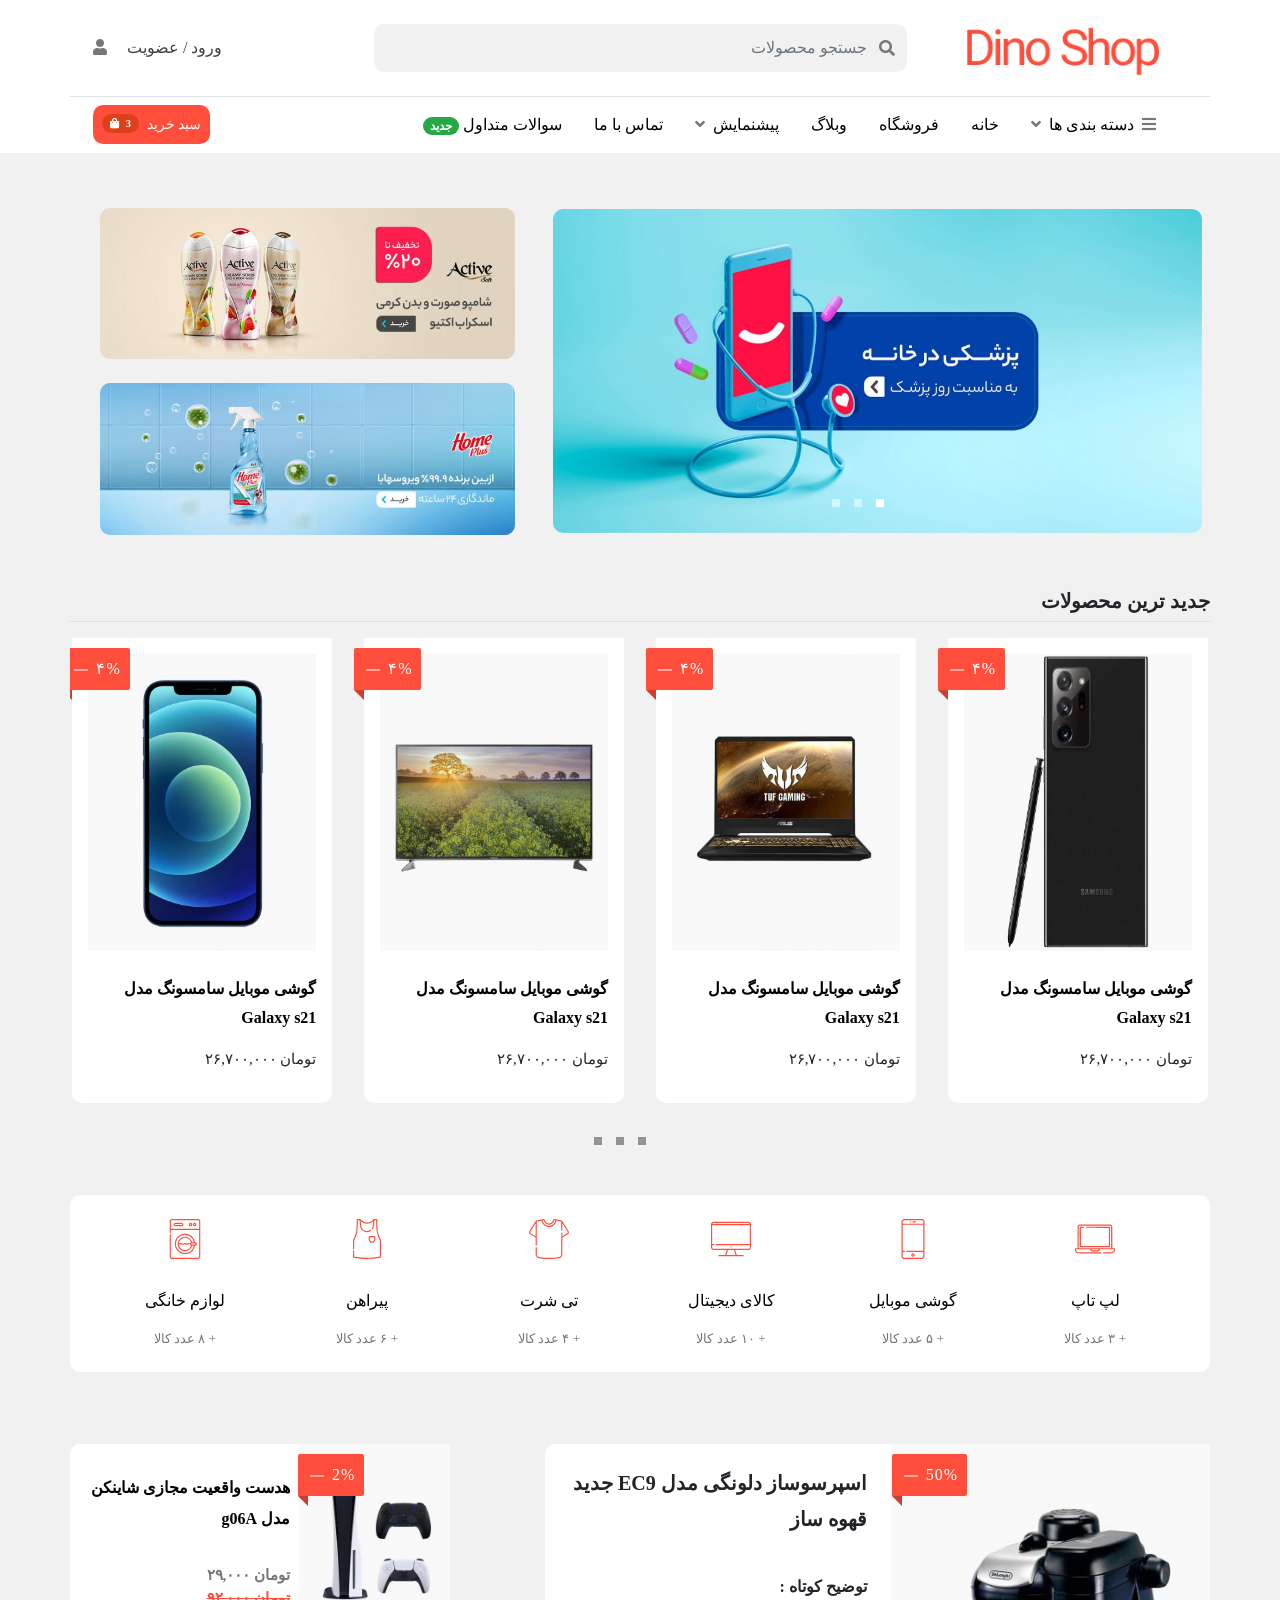
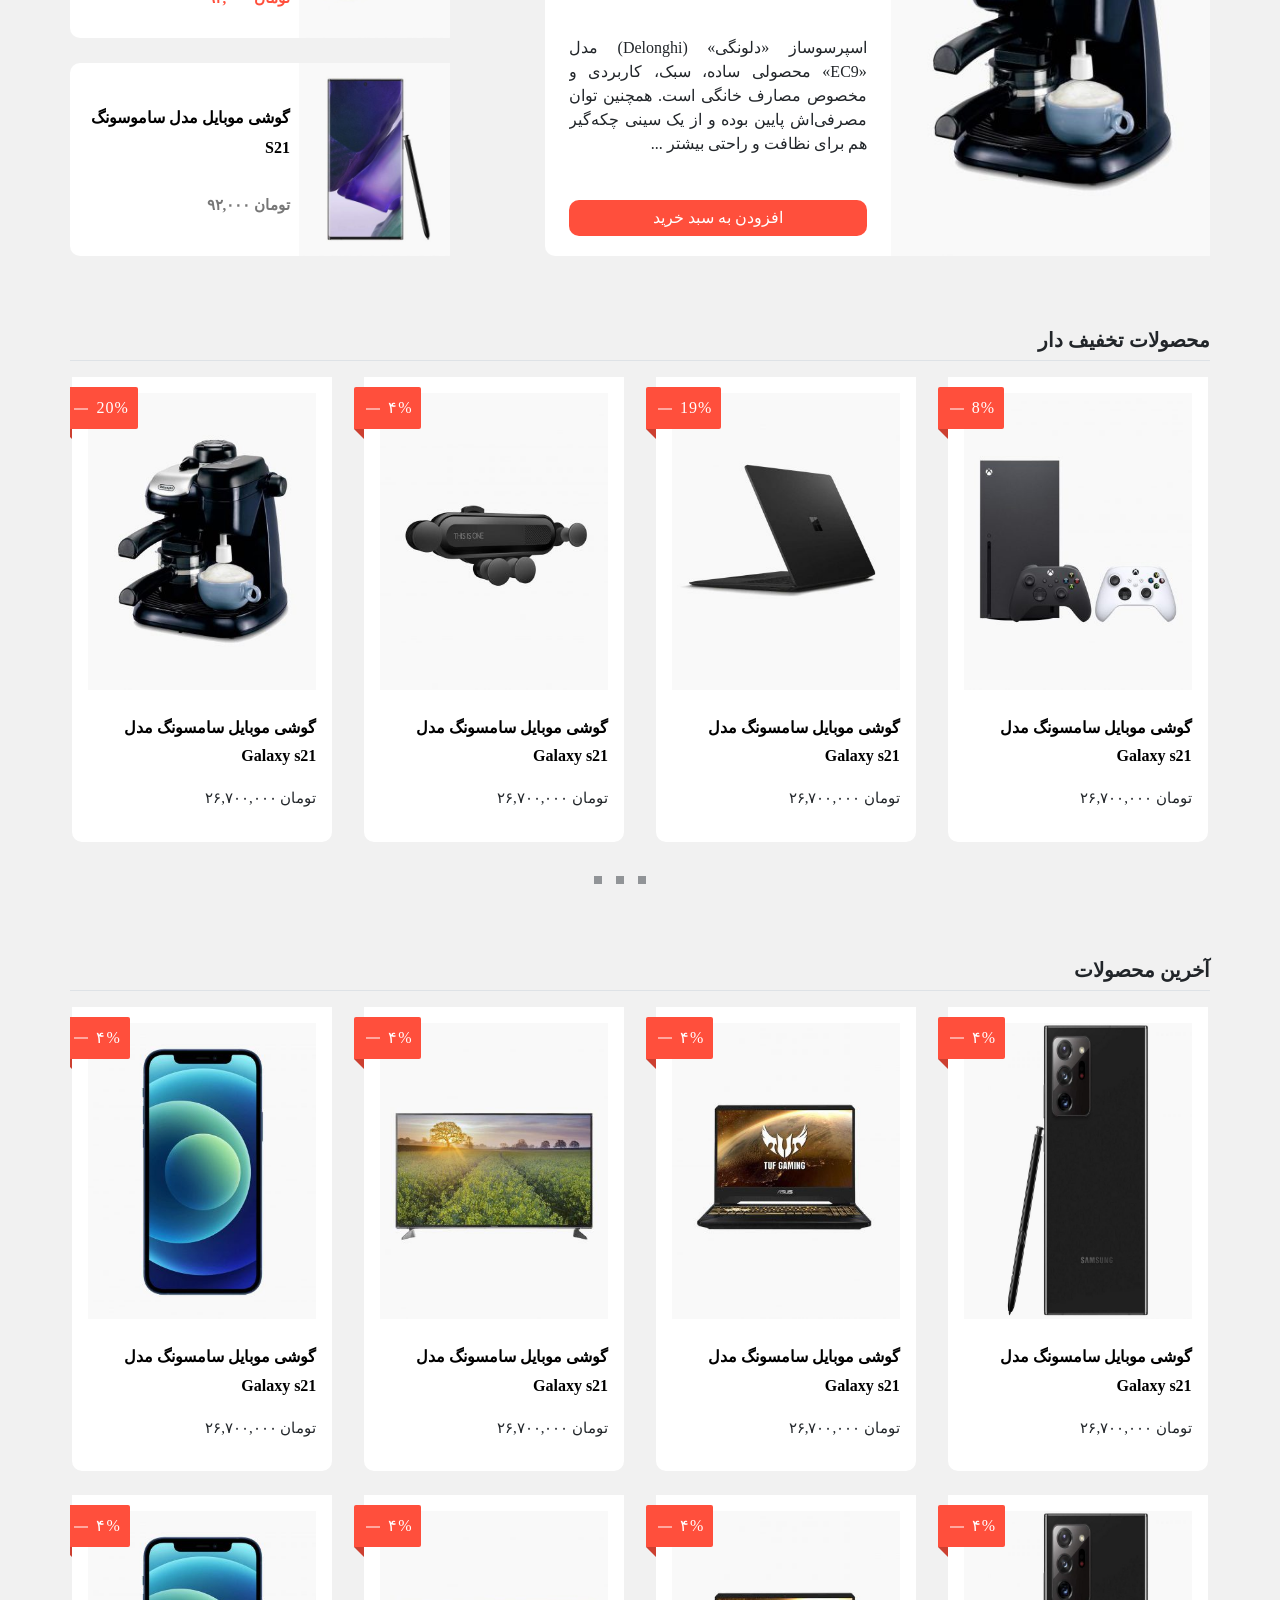
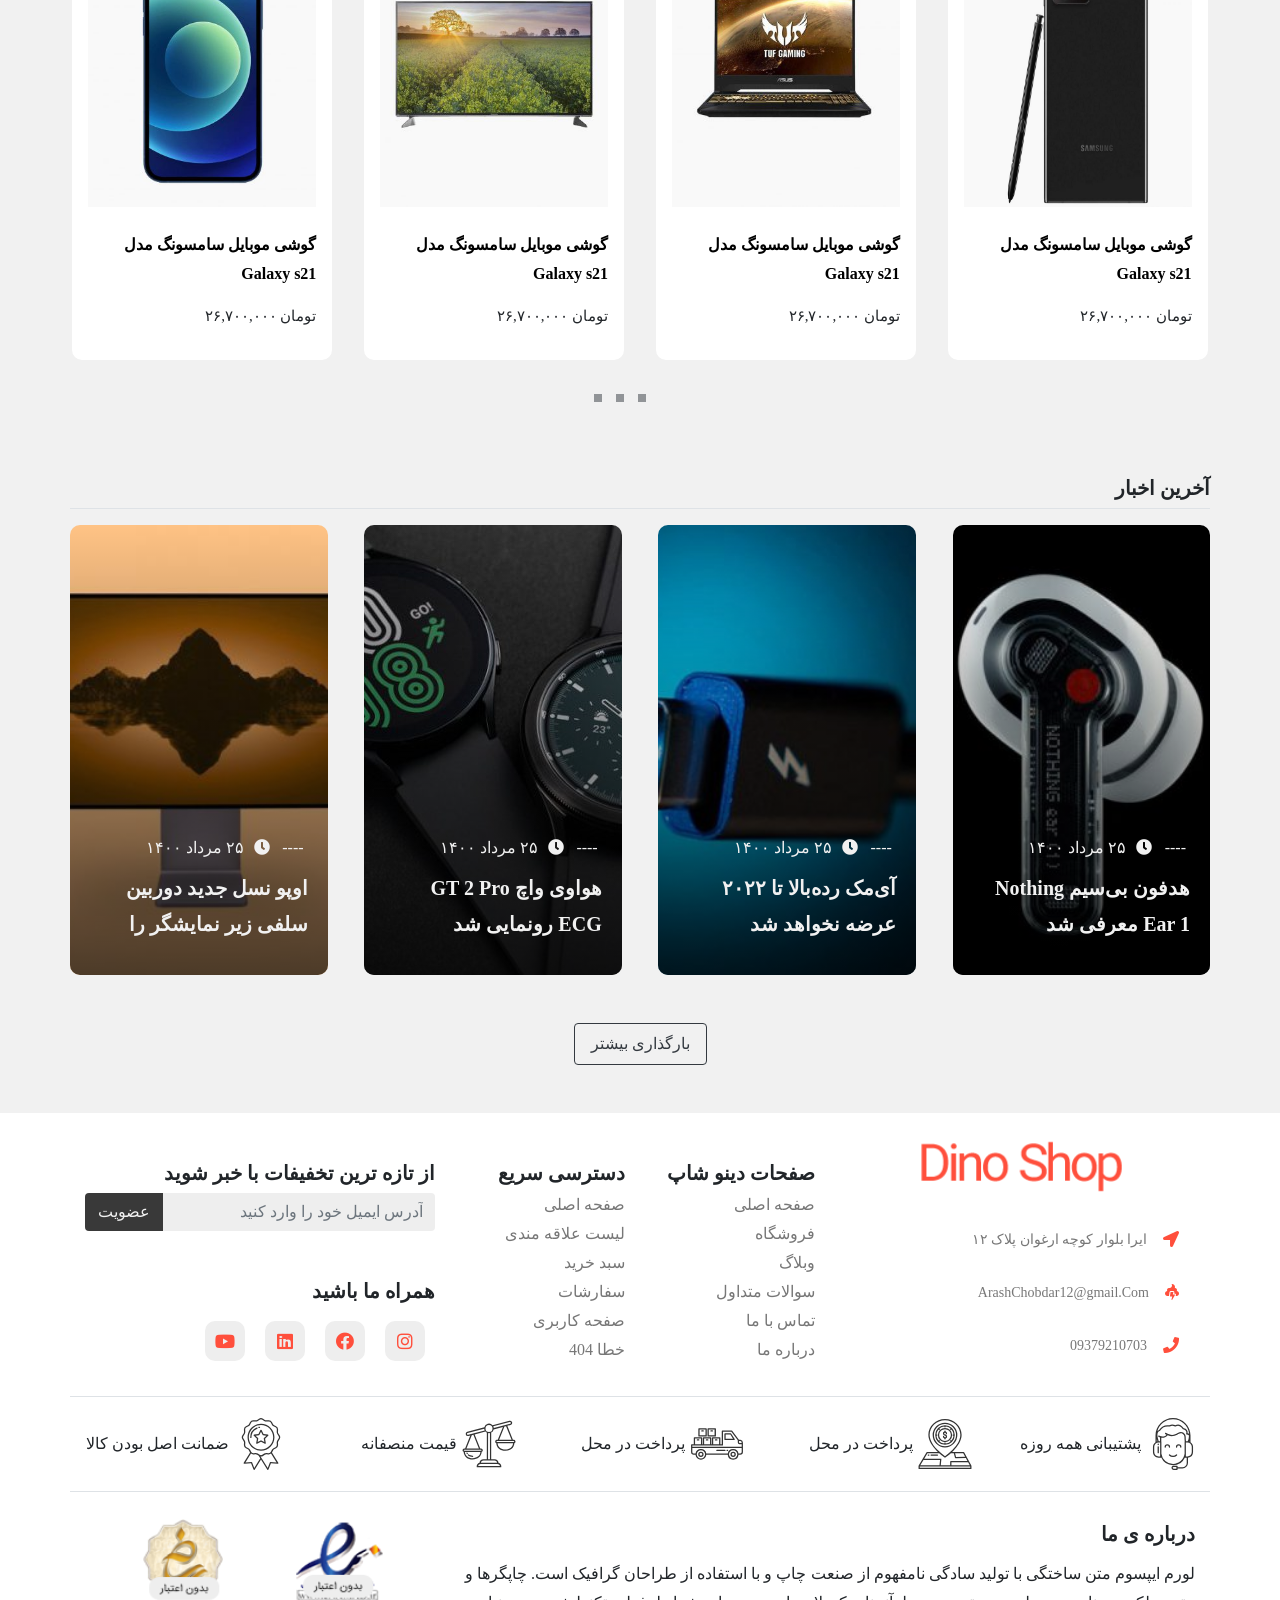
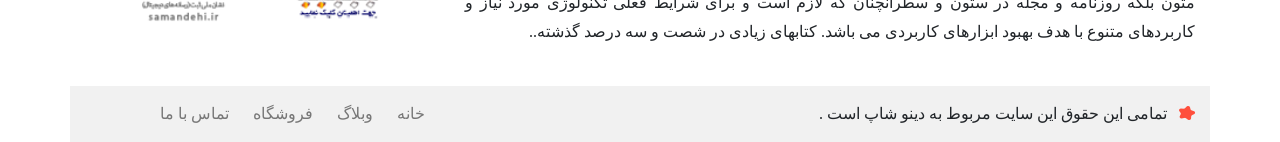
==== index.html @ 756047c2 "initial commit" ====
<!DOCTYPE html>
<html lang="en">

<head>
    <meta charset="UTF-8">
    <meta http-equiv="X-UA-Compatible" content="IE=edge">
    <meta name="viewport" content="width=device-width, initial-scale=1.0">
    <!-- Bootstrap Styles ---------------------------------------------------------------------- -->
    <link rel="stylesheet" href="assets/css/bootstrap/bootstrap.min.css ">
    <link rel="stylesheet" href="assets/fontawesome-free-5.15.4-web/css/all.min.css">
    <!-- My Custom Style ---------------------------------------------------------------------- -->
    <link rel="stylesheet" href="./assets/css/Main.min.css">
    <title>دینو شاپ - فروشگاه اینترنتی</title>
</head>

<body dir="rtl" class="bg-gray">


    <!-- Loading -->
    <div class="ConLoading">
        <div class='loading'>
            <div class='loading__square'></div>
            <div class='loading__square'></div>
            <div class='loading__square'></div>
            <div class='loading__square'></div>
            <div class='loading__square'></div>
            <div class='loading__square'></div>
            <div class='loading__square'></div>
        </div>
    </div>
    <!-- Loading -->

    <!-- Strat Header -->
    <header class="bg-white fixed-top position-relative">

        <div class="left-right-menu pt-4 d-flex flex-column d-lg-none " id="Right-Menu">

            <h2 class="Menu-Title"> دینو شاپ </h2>

            <ul class="mt-4">
                <li onclick="ShowCategoryMenuMobile()">
                    <i class="fa fa-bars"></i> <a> دسته بندی کالاها <i class="fa fa-angle-down mr-1"></i> </a> </li>

                <div id="CategoryMobileMenu" class="Mobile-Category">

                    <ul>
                        <li> <i class="fa fa-laptop"></i> <a href="./Category.html">
                                کالای دیجیتال </a>
                        </li>
                        <li> <i class="fa fa-wrench"></i> <a href=""> خودرو و ابزار </a>
                        </li>
                        <li> <i class="fa fa-child"></i> <a href=""> مد و پوشاک </a>
                        </li>
                        <li> <i class="fa fa-clipboard"></i> <a href=""> کتاب و لوازم
                                تحریر</a>
                        </li>
                        <li> <i class="fa fa-bolt"></i> <a href=""> ورزش و سفر</a> </li>
                    </ul>

                </div>

                <li> <i class="fa fa-shopping-cart "> </i> <a href=""> سوپرمارکت </a> </li>
                <li> <i class="fa fa-coffee"></i> <a href="./Favorites.html"> علاقه مندی ها </a> </li>
                <li> <i class="fa fa-magic"> </i> <a href=""> شگفت انگیز ها </a> </li>
                <li> <i class="fa fa-question-circle"></i> <a href="./Question.html"> سوالی دارید ؟ </a> </li>
                <li> <i class="fa fa-users"></i> <a href=""> فروشنده شوید </a> </li>
                <li> <i class="fa fa-user"></i> <a href="./Login.html"> ورود / ثبت نام </a> </li>
            </ul>

        </div>

        <section class="container-fluid container-lg">

            <section class="row py-4 py-sm-0 p-2 border-bottom">

                <span class="col-lg-3 col-4 d-flex justify-content-center align-items-center">
                    <a href="./index.html">
                        <img src="./assets/Images/Logo.png" alt="Dino Shop" class="img-fluid">
                    </a>
                </span>

                <div class="col-6 d-none d-lg-flex align-items-center justify-content-center">

                    <div class="input-group">
                        <div class="input-group-prepend">
                            <span class="input-group-text border-0 rounded-0 bg-gray Radius-Right" id="basic-addon1">
                                <i class="fa fa-search"></i> </span>
                        </div>
                        <input type="text" class="form-control border-0 rounded-0 bg-gray py-4 pr-0 Radius-Left m-0"
                            placeholder="جستجو محصولات">
                    </div>

                </div>

                <div class="col-lg-3 col-8 d-flex justify-content-end align-items-center">

                    <div class="d-lg-block d-none">
                        <a href="./Login.html" class="Content Text-Gray mx-3 ">ورود / عضویت</a>
                        <span> <i class="fa fa-user"> </i> </span>
                    </div>

                    <div class="d-lg-none d-block">
                        <a href="./Cart.html"
                            class="btn btn-sm bg-Orange text-white d-flex Radius-10 align-items-center p-2 ">
                            سبد خرید

                            <sub class="badge badge-pill mr-2 p-1" style="background-color: #c1370291;"> <span
                                    class="mx-1"> 0 </span>
                                </sup>

                                <span class="ml-1">
                                    <i class="fa fa-shopping-bag text-white"></i>
                                </span>

                        </a>
                    </div>

                    <div class="d-lg-none px-3">

                        <i onclick="RightMenuCloes()" id="CloseMenu" class="fas fa-times text-dark Pointer"
                            style="display: none;"></i>
                        <i onclick="RightMenuShow()" id="OpenMenu" class="fa fa-bars Pointer"
                            style="display: inline-block;"></i>

                    </div>



                </div>

            </section>

            <section class="row p-2">

                <div class="col-10">

                    <div class="col d-lg-none d-flex align-items-center justify-content-center">

                        <div class="input-group">
                            <div class="input-group-prepend">
                                <span class="input-group-text border-0 rounded-0 bg-gray Radius-Right"
                                    id="basic-addon1"> <i class="fa fa-search"></i> </span>
                            </div>
                            <input type="text" class="form-control border-0 rounded-0 bg-gray py-4 pr-0 Radius-Left m-0"
                                placeholder="جستجو محصولات">
                        </div>

                    </div>

                    <nav class="col collapse navbar-collapse d-none d-lg-flex" id="Menu">
                        <a href="./Category.html" class="m-2 mx-3 d-block ShowBoxs"
                            onmouseover="ShowNotFoundProduct('Box-Category')"
                            onmouseout="HideNotFoundProduct('Box-Category')"> <i class="fa fa-bars ml-1"></i> دسته بندی
                            ها
                            <i class="fa fa-angle-down mr-1"></i> </a>
                        <a href="./index.html" class="m-2 mx-3 d-block"> خانه </a>
                        <a href="./Category.html" class="m-2 mx-3 d-block"> فروشگاه </a>
                        <a href="./Blog.html" class="m-2 mx-3 d-block"> وبلاگ </a>
                        <a href="#" class="m-2 mx-3 d-block ShowBoxs" onmouseover="ShowNotFoundProduct('Preview')"
                            onmouseout="HideNotFoundProduct('Preview')"> پیشنمایش <i class="fa fa-angle-down mr-1"></i>
                        </a>
                        <a href="./ContactUs.html" class="m-2 mx-3 d-block"> تماس با ما </a>
                        <a href="./Question.html" class="m-2 mx-3 d-block"> سوالات متداول <span
                                class="badge badge-pill badge-success"> جدید </span> </a>
                    </nav>

                    <div id="Box-Category" onmouseover="ShowNotFoundProduct('Box-Category')"
                        onmouseout="HideNotFoundProduct('Box-Category')"
                        class="Box-Category-Menu overflow-hidden bg-white p-2 justify-content-between align-items-center Radius-10 position-absolute flex-column w-100 d-none d-xl-flex">

                        <section class="ContainerButtonMenu-Header row w-100">

                            <div id="TitleDigital" onclick="ChangeBg1()"
                                class=" CategoryTitle col-4 Radius-10 pt-3 d-flex justify-content-center align-items-center">
                                <p>کالای دیجیتال </p>
                            </div>

                            <div id="TitleHome" onclick="ChangeBg2()"
                                class=" CategoryTitle col-4 Radius-10 pt-3 d-flex justify-content-center align-items-center">
                                <p>لوازم خانگی </p>
                            </div>

                            <div id="TitlePoshok" onclick="ChangeBg3()"
                                class=" CategoryTitle col-4 Radius-10 pt-3 d-flex justify-content-center align-items-center">
                                <p>مد و پوشاک</p>
                            </div>

                        </section>

                        <section id="Digital" class="row w-100 mt-2 Container-Items-Menu">

                            <div class="col-3 h-100">
                                <nav class="navbar d-flex flex-column align-items-start">
                                    <h5>کالای دیجیتال</h5>
                                    <a class="my-1 nav-item" href="#"> کامپیوتر و تجهیزات </a>
                                    <a class="my-1 nav-item" href="#"> گوشی موبایل </a>
                                    <a class="my-1 nav-item" href="#"> لپ تاپ </a>
                                    <a class="my-1 nav-item" href="#"> کنسول خانگی </a>
                                    <a class="my-1 nav-item" href="#"> پاوربانک </a>
                                    <a class="my-1 nav-item" href="#"> کارت حافظه <span
                                            class="badge badge-pill badge-info"> ویژه </span> </a>
                                    <a class="my-1 nav-item" href="#"> کنسول خانگی </a>
                                    <a class="my-1 nav-item" href="#"> کارت حافظه </a>
                                </nav>

                            </div>

                            <div class="col-3 h-100">
                                <nav class="navbar d-flex flex-column align-items-start">
                                    <h5>گوشی موبایل</h5>

                                    <a class="my-1 nav-item" href="#"> سامسونگ </a>
                                    <a class="my-1 nav-item" href="#"> شیائومی </a>
                                    <a class="my-1 nav-item" href="#"> پوکو </a>
                                    <a class="my-1 nav-item" href="#"> هواوی <span
                                            class="badge badge-pill badge-success"> جدید </span> </a>
                                    <a class="my-1 nav-item" href="#"> اپل </a>
                                    <a class="my-1 nav-item" href="#"> هانر </a>
                                    <a class="my-1 nav-item" href="#"> نوکیا </a>
                                    <a class="my-1 nav-item" href="#"> وان پلاس </a>
                                </nav>

                            </div>

                            <div class="col-3 h-100">
                                <nav class="navbar d-flex flex-column align-items-start">
                                    <h5>گوشی موبایل</h5>
                                    <a class="my-1 nav-item" href="#"> ماوس </a>
                                    <a class="my-1 nav-item" href="#"> کیبرد </a>
                                    <a class="my-1 nav-item" href="#"> لپ تاپ </a>
                                    <a class="my-1 nav-item" href="#"> مودم روتر </a>
                                    <a class="my-1 nav-item" href="#"> پاور </a>
                                    <a class="my-1 nav-item" href="#"> مودم روتر </a>
                                    <a class="my-1 nav-item" href="#"> کیس سمبل <span
                                            class="badge badge-pill badge-danger"> داغ </span> </a>
                                </nav>

                            </div>

                            <div class="col-3 h-100">

                                <div class="Product-Menu d-flex justify-content-start align-items-center w-100 h-50">

                                    <div>
                                        <a href="#">
                                            <img src="./assets/Images/Product-18.jpg" alt="">
                                        </a>
                                    </div>

                                    <div>
                                        <h5 class="cut-text"> گوشی اپل مدل </h5>
                                        <h5 class="cut-text"> Iphone 12s New </h5>
                                        <p>تومان ۲۶,۷۰۰,۰۰۰
                                        </p>
                                    </div>

                                </div>

                                <div class="Product-Menu d-flex justify-content-between align-items-center w-100 h-50">

                                    <div class=" h-100">
                                        <a href="#">
                                            <img src="./assets/Images/Product-1.jpg" alt="">
                                        </a>
                                    </div>

                                    <div>

                                        <h5 class="cut-text">گوشی موبایل </h5>
                                        <h5 class="cut-text"> سامسونگ مدل A12</h5>
                                        <p>تومان ۶,۷۰۰,۰۰۰
                                        </p>
                                    </div>


                                </div>

                                <div class="Product-Menu d-flex justify-content-between align-items-center w-100 h-50">

                                    <div class=" h-100">
                                        <a href="#">
                                            <img src="./assets/Images/Product-1.jpg" alt="">
                                        </a>
                                    </div>

                                    <div>

                                        <h5 class="cut-text">گوشی موبایل </h5>
                                        <h5 class="cut-text"> سامسونگ مدل A12</h5>
                                        <p>تومان ۶,۷۰۰,۰۰۰
                                        </p>
                                    </div>


                                </div>

                                <div class="Product-Menu d-flex justify-content-between align-items-center w-100 h-50">

                                    <div class=" h-100">
                                        <a href="#">
                                            <img src="./assets/Images/Product-1.jpg" alt="">
                                        </a>
                                    </div>

                                    <div>

                                        <h5 class="cut-text">گوشی موبایل </h5>
                                        <h5 class="cut-text"> سامسونگ مدل A12</h5>
                                        <p>تومان ۶,۷۰۰,۰۰۰
                                        </p>
                                    </div>


                                </div>

                                <div class="Product-Menu d-flex justify-content-between align-items-center w-100 h-50">

                                    <div class=" h-100">
                                        <a href="#">
                                            <img src="./assets/Images/Product-1.jpg" alt="">
                                        </a>
                                    </div>

                                    <div>

                                        <h5 class="cut-text">گوشی موبایل </h5>
                                        <h5 class="cut-text"> سامسونگ مدل A12</h5>
                                        <p>تومان ۶,۷۰۰,۰۰۰
                                        </p>
                                    </div>


                                </div>

                            </div>

                        </section>

                        <section id="Home" class="row w-100 mt-2 Container-Items-Menu">

                            <div class="col-3 h-100">
                                <nav class="navbar d-flex flex-column align-items-start">
                                    <h5>صوتی تصویری</h5>
                                    <a class="my-1 nav-item" href="#">تلوزیون </a>
                                    <a class="my-1 nav-item" href="#"> اسپیکر </a>
                                    <a class="my-1 nav-item" href="#"> سینما خانواده </a>
                                    <a class="my-1 nav-item" href="#"> نو و ریسه </a>
                                    <a class="my-1 nav-item" href="#"> لوستر و چراغ </a>
                                </nav>

                            </div>

                            <div class="col-3 h-100">
                                <nav class="navbar d-flex flex-column align-items-start">
                                    <h5>لوازم برقی</h5>

                                    <a class="my-1 nav-item" href="#"> یخجال و فریز </a>
                                    <a class="my-1 nav-item" href="#"> جاروبرقی </a>
                                    <a class="my-1 nav-item" href="#"> جارو شارژی </a>
                                    <a class="my-1 nav-item" href="#"> اتو بخار </a>
                                    <a class="my-1 nav-item" href="#"> ماشین لباسشویی </a>
                                    <a class="my-1 nav-item" href="#"> کولر و پنکه </a>
                                    <a class="my-1 nav-item" href="#"> قهوه و چای ساز </a>
                                    <a class="my-1 nav-item" href="#"> ترازوی آشپز خانه </a>
                                </nav>

                            </div>

                            <div class="col-3 h-100">
                                <nav class="navbar d-flex flex-column align-items-start">
                                    <h5>آشپزخانه</h5>
                                    <a class="my-1 nav-item" href="#"> فلاسک و کلمن </a>
                                    <a class="my-1 nav-item" href="#"> کتری و قوری </a>
                                    <a class="my-1 nav-item" href="#"> ظروف و یکبار مصرف </a>
                                    <a class="my-1 nav-item" href="#"> سرویس و ظروف </a>
                                    <a class="my-1 nav-item" href="#"> ماشین لباسشویی </a>
                                    <a class="my-1 nav-item" href="#"> اجاق گاز </a>
                                </nav>

                            </div>

                            <div class="col-3 h-100">

                                <div class="Product-Menu d-flex justify-content-between align-items-center w-100 h-50">

                                    <div class=" h-100">
                                        <a href="#">
                                            <img src="./assets/Images/Product-11.jpg" alt="">
                                        </a>
                                    </div>

                                    <div>
                                        <h5 class="cut-text">لپ تاپ اپل </h5>
                                        <h5 class="cut-text"> مدل Apple OSs</h5>
                                        <p>تومان ۲۶,۷۰۰,۰۰۰
                                        </p>
                                    </div>


                                </div>

                                <div class="Product-Menu d-flex justify-content-between align-items-center w-100 h-50">

                                    <div class=" h-100">
                                        <a href="#">
                                            <img src="./assets/Images/Product-15.jpg" alt="">
                                        </a>
                                    </div>

                                    <div>
                                        <h5 class="cut-text">تلوزیون هوشمند</h5>
                                        <h5 class="cut-text">جدید 40 اینج</h5>
                                        <p>تومان ۶,۷۰۰,۰۰۰
                                        </p>
                                    </div>


                                </div>

                            </div>

                        </section>

                        <section id="Poshok" class="row w-100 mt-2 Container-Items-Menu">

                            <div class="col-3 h-100">
                                <nav class="navbar d-flex flex-column align-items-start">
                                    <h5>گوشی موبایل </h5>

                                    <a class="my-1 nav-item" href="#"> سامسونگ </a>
                                    <a class="my-1 nav-item" href="#"> شیائومی </a>
                                    <a class="my-1 nav-item" href="#"> پوکو </a>
                                    <a class="my-1 nav-item" href="#"> هواوی </a>
                                    <a class="my-1 nav-item" href="#"> اپل </a>
                                    <a class="my-1 nav-item" href="#"> هانر </a>
                                    <a class="my-1 nav-item" href="#"> نوکیا </a>
                                    <a class="my-1 nav-item" href="#"> وان پلاس </a>
                                </nav>

                            </div>

                            <div class="col-3 h-100">
                                <nav class="navbar d-flex flex-column align-items-start">
                                    <h5>صوتی تصویری</h5>
                                    <a class="my-1 nav-item" href="#">تلوزیون </a>
                                    <a class="my-1 nav-item" href="#"> اسپیکر </a>
                                    <a class="my-1 nav-item" href="#"> سینما خانواده </a>
                                    <a class="my-1 nav-item" href="#"> نو و ریسه </a>
                                    <a class="my-1 nav-item" href="#"> لوستر و چراغ </a>
                                </nav>

                            </div>

                            <div class="col-3 h-100">
                                <nav class="navbar d-flex flex-column align-items-start">
                                    <h5>لوازم برقی</h5>

                                    <a class="my-1 nav-item" href="#"> یخجال و فریز </a>
                                    <a class="my-1 nav-item" href="#"> جاروبرقی </a>
                                    <a class="my-1 nav-item" href="#"> جارو شارژی </a>
                                    <a class="my-1 nav-item" href="#"> اتو بخار </a>
                                    <a class="my-1 nav-item" href="#"> ماشین لباسشویی </a>
                                    <a class="my-1 nav-item" href="#"> کولر و پنکه </a>
                                    <a class="my-1 nav-item" href="#"> قهوه و چای ساز </a>
                                    <a class="my-1 nav-item" href="#"> ترازوی آشپز خانه </a>
                                </nav>

                            </div>

                            <div class="col-3 h-100">

                                <div class="Product-Menu d-flex justify-content-between align-items-center w-100 h-50">

                                    <div class=" h-100">
                                        <a href="#">
                                            <img src="./assets/Images/Product-14.jpg" alt="">
                                        </a>
                                    </div>

                                    <div>
                                        <h5 class="cut-text">کنسول بازی</h5>
                                        <h5 class="cut-text"> جدید شرکت Apple</h5>
                                        <p>تومان ۲۶,۷۰۰,۰۰۰
                                        </p>
                                    </div>


                                </div>

                                <div class="Product-Menu d-flex justify-content-between align-items-center w-100 h-50">

                                    <div class=" h-100">
                                        <a href="#">
                                            <img src="./assets/Images/Product-6.jpg" alt="">
                                        </a>
                                    </div>

                                    <div>
                                        <h5 class="cut-text">مایکروفر برند</h5>
                                        <h5 class="cut-text"> جدید شرکت سامسونگ</h5>
                                        <p>تومان ۶,۷۰۰,۰۰۰
                                        </p>
                                    </div>


                                </div>

                            </div>

                        </section>

                    </div>

                    <div id="Preview" class="Preview bg-white Radius-10 position-absolute px-4 d-none d-xl-flex"
                        onmouseover="ShowNotFoundProduct('Preview')" onmouseout="HideNotFoundProduct('Preview')">

                        <div class="position-relative overflow-hidden Radius-10 box-image">

                            <img src="./assets/Images/Home.jpg" alt="">

                            <div
                                class="position-absolute w-100 h-100 OnImage d-flex justify-content-center align-items-center">
                                <a class="Radius-10 p-2 px-3" href="./index.html"> صفحه اصلی</a>
                            </div>

                        </div>

                        <div class="position-relative overflow-hidden Radius-10 box-image">

                            <img src="./assets/Images/Question.jpg" alt="">

                            <div
                                class="position-absolute w-100 h-100 OnImage d-flex justify-content-center align-items-center">
                                <a class="Radius-10 p-2 px-3" href="./Question.html"> پرسش و پاسخ</a>
                            </div>

                        </div>

                        <div class="position-relative overflow-hidden Radius-10 box-image">

                            <img src="./assets/Images/Blog.jpg" alt="">

                            <div
                                class="position-absolute w-100 h-100 OnImage d-flex justify-content-center align-items-center">
                                <a class="Radius-10 p-2 px-3" href="./Blog.html"> وبلاگ ها</a>
                            </div>

                        </div>

                    </div>

                </div>

                <div class="col-2 d-flex align-items-center justify-content-end position-relative h-100">


                    <!-- If You Want Show Box Not Found Product Change Value In Function Blow to 'NotFoundBox' -->
                    <div onmouseover="ShowNotFoundProduct('Menu-Product')"
                        onmouseout="HideNotFoundProduct('Menu-Product')" class="d-none d-lg-block">
                        <a href="./Cart.html"
                            class="btn btn-sm bg-Orange text-white d-flex Radius-10 align-items-center p-2 ">
                            سبد خرید

                            <sub class="badge badge-pill mr-2 p-1" style="background-color: #c1370291;"> <span
                                    class="mx-1"> 3 </span>
                                </sup>

                                <span class="ml-1">
                                    <i class="fa fa-shopping-bag text-white"></i>
                                </span>

                        </a>
                    </div>

                    <div id="NotFoundBox"
                        class="position-absolute bg-light p-5 BoxNotFoundProduct Radius-10 d-flex flex-column justify-content-center align-content-center">
                        <img src="./assets/Images/NotFound-Product.svg" alt="Not Found Product" class="mr-4 pr-4">
                        <p class="mr-2 mt-3"> محصولی در سبد خرید نیست . </p>
                    </div>

                    <div id="Menu-Product" onmouseover="ShowNotFoundProduct('Menu-Product')"
                        onmouseout="HideNotFoundProduct('Menu-Product')"
                        class="bg bg-white position-absolute p-4 Radius-10 Menu-Product ">
                        <div class="w-100">
                            <h6 class="Bold border-bottom pb-2"> محصولات </h6>

                            <div class="w-100 overflow-auto con-meuuProduct border-bottom ">

                                <div class="w-100 d-flex mt-5 ChangeSizeFont border-bottom">

                                    <a href="#" class="w-25 position-relative">
                                        <div
                                            class="bage badge-info badge-pill position-absolute small Bold count-product">
                                            2 </div>
                                        <img src="./assets/Images/Product-1.jpg" class="img-fluid w-100" alt="Picture">
                                    </a>
                                    <div class="w-100 px-2">

                                        <div class="d-flex justify-content-between align-items-center w-100 pb-2">
                                            <div class="pl-5">
                                                <h6 class="Bold Line-height m-0 mb-1 ChangeSizeFont">گوشی موبایل اپل مدل
                                                    Iphone
                                                    12 </h6>
                                                <div class="w-100 d-flex justify-content-between mt-3">
                                                    <p class="text-dark">قیمت</p>
                                                    <h6 class="Bold text-success">تومان ۲۸,۰۰۰,۰۰۰</h6>
                                                </div>
                                            </div>
                                            <div>
                                                <i class="fa fa-trash Pointer" onclick="DeleteProduct(this)"></i>
                                            </div>
                                        </div>

                                    </div>

                                </div>

                                <div class="w-100 d-flex mt-5 ChangeSizeFont border-bottom">

                                    <a href="#" class="w-25 position-relative">
                                        <div
                                            class="bage badge-info badge-pill position-absolute small Bold count-product">
                                            5 </div>
                                        <img src="./assets/Images/Product-15.jpg" class="img-fluid w-100" alt="Picture">
                                    </a>
                                    <div class="w-100 px-2">

                                        <div class="d-flex justify-content-between align-items-center w-100 pb-2">
                                            <div class="pl-5">
                                                <h6 class="Bold Line-height m-0 mb-1 ChangeSizeFont">تلوزیون جدید مارک
                                                    Lg 12 gh
                                                </h6>
                                                <div class="w-100 d-flex justify-content-between mt-3">
                                                    <p class="text-dark">قیمت</p>
                                                    <h6 class="Bold text-success">تومان ۲۸,۰۰۰,۰۰۰</h6>
                                                </div>
                                            </div>
                                            <div>
                                                <i class="fa fa-trash Pointer" onclick="DeleteProduct(this)"></i>
                                            </div>
                                        </div>

                                    </div>

                                </div>

                                <div class="w-100 d-flex mt-5 ChangeSizeFont border-bottom">

                                    <a href="#" class="w-25 position-relative">
                                        <div
                                            class="bage badge-info badge-pill position-absolute small Bold count-product">
                                            2 </div>
                                        <img src="./assets/Images/Product-2.jpg" class="img-fluid w-100" alt="Picture">
                                    </a>
                                    <div class="w-100 px-2">

                                        <div class="d-flex justify-content-between align-items-center w-100 pb-2">
                                            <div class="pl-5">
                                                <h6 class="Bold Line-height m-0 mb-1 ChangeSizeFont">گوشی موبایل اپل مدل
                                                    Iphone
                                                    12 </h6>
                                                <div class="w-100 d-flex justify-content-between mt-3">
                                                    <p class="text-dark">قیمت</p>
                                                    <h6 class="Bold text-success">تومان ۲۸,۰۰۰,۰۰۰</h6>
                                                </div>
                                            </div>
                                            <div>
                                                <i class="fa fa-trash Pointer" onclick="DeleteProduct(this)"></i>
                                            </div>
                                        </div>

                                    </div>

                                </div>

                                <!-- <div class="alert alert-info m-3" >
                                    هیج محصولی یافت نشد !
                                </div> -->

                            </div>

                            <div
                                class="w-100 d-flex justify-content-between align-items-center mt-4 pb-3 border-bottom">
                                <h6 class="text-dark Bold"> جمع کل سبد خرید : </h6>
                                <div class="badge badge-dark d-flex align-items-center p-2">
                                    تومان ۱۰۲,۱۱۰,۰۰۰
                                </div>
                            </div>

                            <div class="w-100 d-flex justify-content-between mt-4 align-items-center">
                                <a href="./Cart.html" class="Text-Gray"> مشاهده سبد خرید </a>
                                <a href="./Invoice.html" class="btn btn-info border-0 bg-Orange Radius-10"> تسویه حساب
                                </a>
                            </div>

                        </div>
                    </div>

                    <div class="d-lg-none d-flex mt-2">
                        <a href="#" class="Content Text-Gray mx-1 ">ورود</a>
                        <span> <i class="fa fa-user"> </i> </span>
                    </div>

                </div>

            </section>

        </section>

    </header>
    <!-- End Header -->

    <!-- Start Main -->
    <main>

        <div class="container-fluid container-xl p-0 px-2 px-xl-0">

            <div class="Intro row d-flex align-items-center m-0 mt-5">

                <div class="col-12 col-lg-7 h-100 p-2">

                    <div id="carouselExampleIndicators" class="carousel slide" data-ride="carousel">

                        <ol class="carousel-indicators Slider-Buttom-Position">
                            <li data-target="#carouselExampleIndicators" data-slide-to="0"
                                class="active Style-Bottom-Slider"></li>
                            <li data-target="#carouselExampleIndicators" class="Style-Bottom-Slider " data-slide-to="1">
                            </li>
                            <li data-target="#carouselExampleIndicators" class="Style-Bottom-Slider " data-slide-to="2">
                            </li>
                        </ol>

                        <div class="carousel-inner Radius-10">
                            <div class="carousel-item active">
                                <a href="">
                                    <img src="./assets/Images/Slider-1.jpg" class="d-block w-100" alt="Photo 1">
                                </a>
                            </div>
                            <div class="carousel-item">
                                <a href="">
                                    <img src="./assets/Images/Slider-2.jpg" class="d-block w-100" alt="Photo 2">
                                </a>
                            </div>
                            <div class="carousel-item">
                                <a href="">
                                    <img src="./assets/Images/Slider-3.jpg" class="d-block w-100" alt="Photo 3">
                                </a>
                            </div>
                        </div>
                    </div>

                </div>

                <div class="col-5 h-100 d-none d-lg-block ">

                    <div class="row w-100  m-0 h-100">

                        <a class="col-12 pb-2" href="#">
                            <img class="img-fluid Radius-10 " src="./assets/Images/Offer-1.jpg" alt="Offer Box">
                        </a>

                        <a class="col-12 pt-3 " href="#">
                            <img class="img-fluid Radius-10 " src="./assets/Images/Offer-2.jpg" alt="Offer Box">
                        </a>

                    </div>

                </div>

            </div>

            <div class="LastCourses m-0 mt-5 w-100">

                <div class="row border-bottom m-0 mt-5 mb-3">
                    <h5 class="Bold col-12 p-0">جدید ترین محصولات</h5>
                </div>

                <div class="row m-0">

                    <div class="col-lg-12 d-flex flex-column p-0">

                        <div id="Carousel" class="carousel slide">

                            <!-- Carousel items -->
                            <div class="carousel-inner">

                                <div class="item active carousel-item">
                                    <div class="Con-One-Slide">

                                        <div class="Box-Courses d-flex flex-column p-3 Radius-Product">

                                            <span class="onsale">۴%</span>

                                            <div
                                                class="ConIamgeProduct d-flex justify-content-center w-100 overflow-hidden">
                                                <a href="./Product.html">
                                                    <img src="./assets/Images/Product-1-2.jpg" alt="Image"
                                                        class="h-100 w-auto img-fluid"></a>
                                                </a>
                                            </div>

                                            <div class="mt-4 w-100">
                                                <a href="#" class="Bold Line-height Text-Black"> گوشی موبایل سامسونگ
                                                    مدل Galaxy
                                                    s21
                                                </a>
                                                <p class="mt-3"> تومان ۲۶,۷۰۰,۰۰۰</p>
                                            </div>

                                            <li class="add-to-card-loop align-items-center d-none d-sm-flex ">

                                                <span>
                                                    <a href="#" data-toggle="tooltip" data-placement="top"
                                                        title="انتخاب گزینه">
                                                        <i class="fa fa-expand-arrows-alt"></i>
                                                    </a>
                                                </span>

                                                <span>
                                                    <a href="#" data-toggle="tooltip" data-placement="top"
                                                        title="علاقه مندی ها">
                                                        <i class="fa fa-heart"></i>
                                                    </a>
                                                </span>

                                                <span>
                                                    <a href="#" data-toggle="tooltip" data-placement="top"
                                                        title="جستجو بیشتر">
                                                        <i class="fa fa-tenge"></i>
                                                    </a>
                                                </span>

                                            </li>

                                        </div>

                                        <div class="Box-Courses d-flex flex-column p-3 Radius-Product">

                                            <span class="onsale">۴%</span>

                                            <div
                                                class="ConIamgeProduct d-flex justify-content-center w-100 overflow-hidden">
                                                <a href="#">
                                                    <img src="./assets/Images/Product-10.jpg" alt="Image"
                                                        class="h-100 w-auto img-fluid"></a>
                                                </a>
                                            </div>

                                            <div class="mt-4 w-100">
                                                <a href="#" class="Bold Line-height Text-Black"> گوشی موبایل سامسونگ
                                                    مدل Galaxy
                                                    s21
                                                </a>
                                                <p class="mt-3"> تومان ۲۶,۷۰۰,۰۰۰</p>
                                            </div>

                                            <li class="add-to-card-loop align-items-center d-none d-sm-flex ">

                                                <span>
                                                    <a href="#" data-toggle="tooltip" data-placement="top"
                                                        title="انتخاب گزینه">
                                                        <i class="fa fa-expand-arrows-alt"></i>
                                                    </a>
                                                </span>

                                                <span>
                                                    <a href="#" data-toggle="tooltip" data-placement="top"
                                                        title="علاقه مندی ها">
                                                        <i class="fa fa-heart"></i>
                                                    </a>
                                                </span>

                                                <span>
                                                    <a href="#" data-toggle="tooltip" data-placement="top"
                                                        title="جستجو بیشتر">
                                                        <i class="fa fa-tenge"></i>
                                                    </a>
                                                </span>

                                            </li>

                                        </div>

                                        <div class="Box-Courses d-flex flex-column p-3 Radius-Product">

                                            <span class="onsale">۴%</span>

                                            <div
                                                class="ConIamgeProduct d-flex justify-content-center w-100 overflow-hidden">
                                                <a href="#">
                                                    <img src="./assets/Images/Product-15.jpg" alt="Image"
                                                        class="h-100 w-auto img-fluid"></a>
                                                </a>
                                            </div>

                                            <div class="mt-4 w-100">
                                                <a href="#" class="Bold Line-height Text-Black"> گوشی موبایل سامسونگ
                                                    مدل Galaxy
                                                    s21
                                                </a>
                                                <p class="mt-3"> تومان ۲۶,۷۰۰,۰۰۰</p>
                                            </div>

                                            <li class="add-to-card-loop align-items-center d-none d-sm-flex ">

                                                <span>
                                                    <a href="#" data-toggle="tooltip" data-placement="top"
                                                        title="انتخاب گزینه">
                                                        <i class="fa fa-expand-arrows-alt"></i>
                                                    </a>
                                                </span>

                                                <span>
                                                    <a href="#" data-toggle="tooltip" data-placement="top"
                                                        title="علاقه مندی ها">
                                                        <i class="fa fa-heart"></i>
                                                    </a>
                                                </span>

                                                <span>
                                                    <a href="#" data-toggle="tooltip" data-placement="top"
                                                        title="جستجو بیشتر">
                                                        <i class="fa fa-tenge"></i>
                                                    </a>
                                                </span>

                                            </li>

                                        </div>

                                        <div class="Box-Courses d-flex flex-column p-3 Radius-Product">

                                            <span class="onsale">۴%</span>

                                            <div
                                                class="ConIamgeProduct d-flex justify-content-center w-100 overflow-hidden">
                                                <a href="#">
                                                    <img src="./assets/Images/Product-18.jpg" alt="Image"
                                                        class="h-100 w-auto img-fluid"></a>
                                                </a>
                                            </div>

                                            <div class="mt-4 w-100">
                                                <a href="#" class="Bold Line-height Text-Black"> گوشی موبایل سامسونگ
                                                    مدل Galaxy
                                                    s21
                                                </a>
                                                <p class="mt-3"> تومان ۲۶,۷۰۰,۰۰۰</p>
                                            </div>

                                            <li class="add-to-card-loop align-items-center d-none d-sm-flex ">

                                                <span>
                                                    <a href="#" data-toggle="tooltip" data-placement="top"
                                                        title="انتخاب گزینه">
                                                        <i class="fa fa-expand-arrows-alt"></i>
                                                    </a>
                                                </span>

                                                <span>
                                                    <a href="#" data-toggle="tooltip" data-placement="top"
                                                        title="علاقه مندی ها">
                                                        <i class="fa fa-heart"></i>
                                                    </a>
                                                </span>

                                                <span>
                                                    <a href="#" data-toggle="tooltip" data-placement="top"
                                                        title="جستجو بیشتر">
                                                        <i class="fa fa-tenge"></i>
                                                    </a>
                                                </span>

                                            </li>

                                        </div>

                                    </div>
                                </div>
                                <!--.item-->

                                <div class="item carousel-item">
                                    <div class="Con-One-Slide">

                                        <div class="Box-Courses d-flex flex-column p-3 Radius-Product">

                                            <span class="onsale">۴%</span>

                                            <div
                                                class="ConIamgeProduct d-flex justify-content-center w-100 overflow-hidden">
                                                <a href="#">
                                                    <img src="./assets/Images/Product-17.jpg" alt="Image"
                                                        class="h-100 w-auto img-fluid"></a>
                                                </a>
                                            </div>

                                            <div class="mt-4 w-100">
                                                <a href="#" class="Bold Line-height Text-Black"> گوشی موبایل سامسونگ
                                                    مدل Galaxy
                                                    s21
                                                </a>
                                                <p class="mt-3"> تومان ۲۶,۷۰۰,۰۰۰</p>
                                            </div>

                                            <li class="add-to-card-loop align-items-center d-none d-sm-flex ">

                                                <span>
                                                    <a href="#" data-toggle="tooltip" data-placement="top"
                                                        title="انتخاب گزینه">
                                                        <i class="fa fa-expand-arrows-alt"></i>
                                                    </a>
                                                </span>

                                                <span>
                                                    <a href="#" data-toggle="tooltip" data-placement="top"
                                                        title="علاقه مندی ها">
                                                        <i class="fa fa-heart"></i>
                                                    </a>
                                                </span>

                                                <span>
                                                    <a href="#" data-toggle="tooltip" data-placement="top"
                                                        title="جستجو بیشتر">
                                                        <i class="fa fa-tenge"></i>
                                                    </a>
                                                </span>

                                            </li>

                                        </div>

                                        <div class="Box-Courses d-flex flex-column p-3 Radius-Product">

                                            <span class="onsale">۴%</span>

                                            <div
                                                class="ConIamgeProduct d-flex justify-content-center w-100 overflow-hidden">
                                                <a href="#">
                                                    <img src="./assets/Images/Product-11.jpg" alt="Image"
                                                        class="h-100 w-auto img-fluid"></a>
                                                </a>
                                            </div>

                                            <div class="mt-4 w-100">
                                                <a href="#" class="Bold Line-height Text-Black"> گوشی موبایل سامسونگ
                                                    مدل Galaxy
                                                    s21
                                                </a>
                                                <p class="mt-3"> تومان ۲۶,۷۰۰,۰۰۰</p>
                                            </div>

                                            <li class="add-to-card-loop align-items-center d-none d-sm-flex ">

                                                <span>
                                                    <a href="#" data-toggle="tooltip" data-placement="top"
                                                        title="انتخاب گزینه">
                                                        <i class="fa fa-expand-arrows-alt"></i>
                                                    </a>
                                                </span>

                                                <span>
                                                    <a href="#" data-toggle="tooltip" data-placement="top"
                                                        title="علاقه مندی ها">
                                                        <i class="fa fa-heart"></i>
                                                    </a>
                                                </span>

                                                <span>
                                                    <a href="#" data-toggle="tooltip" data-placement="top"
                                                        title="جستجو بیشتر">
                                                        <i class="fa fa-tenge"></i>
                                                    </a>
                                                </span>

                                            </li>

                                        </div>

                                        <div class="Box-Courses d-flex flex-column p-3 Radius-Product">

                                            <span class="onsale">۴%</span>

                                            <div
                                                class="ConIamgeProduct d-flex justify-content-center w-100 overflow-hidden">
                                                <a href="#">
                                                    <img src="./assets/Images/Product-13.jpg" alt="Image"
                                                        class="h-100 w-auto img-fluid"></a>
                                                </a>
                                            </div>

                                            <div class="mt-4 w-100">
                                                <a href="#" class="Bold Line-height Text-Black"> گوشی موبایل سامسونگ
                                                    مدل Galaxy
                                                    s21
                                                </a>
                                                <p class="mt-3"> تومان ۲۶,۷۰۰,۰۰۰</p>
                                            </div>

                                            <li class="add-to-card-loop align-items-center d-none d-sm-flex ">

                                                <span>
                                                    <a href="#" data-toggle="tooltip" data-placement="top"
                                                        title="انتخاب گزینه">
                                                        <i class="fa fa-expand-arrows-alt"></i>
                                                    </a>
                                                </span>

                                                <span>
                                                    <a href="#" data-toggle="tooltip" data-placement="top"
                                                        title="علاقه مندی ها">
                                                        <i class="fa fa-heart"></i>
                                                    </a>
                                                </span>

                                                <span>
                                                    <a href="#" data-toggle="tooltip" data-placement="top"
                                                        title="جستجو بیشتر">
                                                        <i class="fa fa-tenge"></i>
                                                    </a>
                                                </span>

                                            </li>

                                        </div>

                                        <div class="Box-Courses d-flex flex-column p-3 Radius-Product">

                                            <span class="onsale">۴%</span>

                                            <div
                                                class="ConIamgeProduct d-flex justify-content-center w-100 overflow-hidden">
                                                <a href="#">
                                                    <img src="./assets/Images/Product-19.jpg" alt="Image"
                                                        class="h-100 w-auto img-fluid"></a>
                                                </a>
                                            </div>

                                            <div class="mt-4 w-100">
                                                <a href="#" class="Bold Line-height Text-Black"> گوشی موبایل سامسونگ
                                                    مدل Galaxy
                                                    s21
                                                </a>
                                                <p class="mt-3"> تومان ۲۶,۷۰۰,۰۰۰</p>
                                            </div>

                                            <li class="add-to-card-loop align-items-center d-none d-sm-flex ">

                                                <span>
                                                    <a href="#" data-toggle="tooltip" data-placement="top"
                                                        title="انتخاب گزینه">
                                                        <i class="fa fa-expand-arrows-alt"></i>
                                                    </a>
                                                </span>

                                                <span>
                                                    <a href="#" data-toggle="tooltip" data-placement="top"
                                                        title="علاقه مندی ها">
                                                        <i class="fa fa-heart"></i>
                                                    </a>
                                                </span>

                                                <span>
                                                    <a href="#" data-toggle="tooltip" data-placement="top"
                                                        title="جستجو بیشتر">
                                                        <i class="fa fa-tenge"></i>
                                                    </a>
                                                </span>

                                            </li>

                                        </div>

                                    </div>
                                </div>
                                <!--.item-->

                                <div class="item carousel-item">
                                    <div class="Con-One-Slide">

                                        <div class="Box-Courses d-flex flex-column p-3 Radius-Product">

                                            <span class="onsale">۴%</span>

                                            <div
                                                class="ConIamgeProduct d-flex justify-content-center w-100 overflow-hidden">
                                                <a href="#">
                                                    <img src="./assets/Images/Product-6.jpg" alt="Image"
                                                        class="h-100 w-auto img-fluid"></a>
                                                </a>
                                            </div>

                                            <div class="mt-4 w-100">
                                                <a href="#" class="Bold Line-height Text-Black"> گوشی موبایل سامسونگ
                                                    مدل Galaxy
                                                    s21
                                                </a>
                                                <p class="mt-3"> تومان ۲۶,۷۰۰,۰۰۰</p>
                                            </div>

                                            <li class="add-to-card-loop align-items-center d-none d-sm-flex ">

                                                <span>
                                                    <a href="#" data-toggle="tooltip" data-placement="top"
                                                        title="انتخاب گزینه">
                                                        <i class="fa fa-expand-arrows-alt"></i>
                                                    </a>
                                                </span>

                                                <span>
                                                    <a href="#" data-toggle="tooltip" data-placement="top"
                                                        title="علاقه مندی ها">
                                                        <i class="fa fa-heart"></i>
                                                    </a>
                                                </span>

                                                <span>
                                                    <a href="#" data-toggle="tooltip" data-placement="top"
                                                        title="جستجو بیشتر">
                                                        <i class="fa fa-tenge"></i>
                                                    </a>
                                                </span>

                                            </li>

                                        </div>

                                        <div class="Box-Courses d-flex flex-column p-3 Radius-Product">

                                            <span class="onsale">۴%</span>

                                            <div
                                                class="ConIamgeProduct d-flex justify-content-center w-100 overflow-hidden">
                                                <a href="#">
                                                    <img src="./assets/Images/Product-9.jpg" alt="Image"
                                                        class="h-100 w-auto img-fluid"></a>
                                                </a>
                                            </div>

                                            <div class="mt-4 w-100">
                                                <a href="#" class="Bold Line-height Text-Black"> گوشی موبایل سامسونگ
                                                    مدل Galaxy
                                                    s21
                                                </a>
                                                <p class="mt-3"> تومان ۲۶,۷۰۰,۰۰۰</p>
                                            </div>

                                            <li class="add-to-card-loop align-items-center d-none d-sm-flex ">

                                                <span>
                                                    <a href="#" data-toggle="tooltip" data-placement="top"
                                                        title="انتخاب گزینه">
                                                        <i class="fa fa-expand-arrows-alt"></i>
                                                    </a>
                                                </span>

                                                <span>
                                                    <a href="#" data-toggle="tooltip" data-placement="top"
                                                        title="علاقه مندی ها">
                                                        <i class="fa fa-heart"></i>
                                                    </a>
                                                </span>

                                                <span>
                                                    <a href="#" data-toggle="tooltip" data-placement="top"
                                                        title="جستجو بیشتر">
                                                        <i class="fa fa-tenge"></i>
                                                    </a>
                                                </span>

                                            </li>

                                        </div>

                                        <div class="Box-Courses d-flex flex-column p-3 Radius-Product">

                                            <span class="onsale">۴%</span>

                                            <div
                                                class="ConIamgeProduct d-flex justify-content-center w-100 overflow-hidden">
                                                <a href="#">
                                                    <img src="./assets/Images/Product-2.jpg" alt="Image"
                                                        class="h-100 w-auto img-fluid"></a>
                                                </a>
                                            </div>

                                            <div class="mt-4 w-100">
                                                <a href="#" class="Bold Line-height Text-Black"> گوشی موبایل سامسونگ
                                                    مدل Galaxy
                                                    s21
                                                </a>
                                                <p class="mt-3"> تومان ۲۶,۷۰۰,۰۰۰</p>
                                            </div>

                                            <li class="add-to-card-loop align-items-center d-none d-sm-flex ">

                                                <span>
                                                    <a href="#" data-toggle="tooltip" data-placement="top"
                                                        title="انتخاب گزینه">
                                                        <i class="fa fa-expand-arrows-alt"></i>
                                                    </a>
                                                </span>

                                                <span>
                                                    <a href="#" data-toggle="tooltip" data-placement="top"
                                                        title="علاقه مندی ها">
                                                        <i class="fa fa-heart"></i>
                                                    </a>
                                                </span>

                                                <span>
                                                    <a href="#" data-toggle="tooltip" data-placement="top"
                                                        title="جستجو بیشتر">
                                                        <i class="fa fa-tenge"></i>
                                                    </a>
                                                </span>

                                            </li>

                                        </div>

                                        <div class="Box-Courses d-flex flex-column p-3 Radius-Product">

                                            <span class="onsale">۴%</span>

                                            <div
                                                class="ConIamgeProduct d-flex justify-content-center w-100 overflow-hidden">
                                                <a href="#">
                                                    <img src="./assets/Images/Product-5.jpg" alt="Image"
                                                        class="h-100 w-auto img-fluid"></a>
                                                </a>
                                            </div>

                                            <div class="mt-4 w-100">
                                                <a href="#" class="Bold Line-height Text-Black"> گوشی موبایل سامسونگ
                                                    مدل Galaxy
                                                    s21
                                                </a>
                                                <p class="mt-3"> تومان ۲۶,۷۰۰,۰۰۰</p>
                                            </div>

                                            <li class="add-to-card-loop align-items-center d-none d-sm-flex ">

                                                <span>
                                                    <a href="#" data-toggle="tooltip" data-placement="top"
                                                        title="انتخاب گزینه">
                                                        <i class="fa fa-expand-arrows-alt"></i>
                                                    </a>
                                                </span>

                                                <span>
                                                    <a href="#" data-toggle="tooltip" data-placement="top"
                                                        title="علاقه مندی ها">
                                                        <i class="fa fa-heart"></i>
                                                    </a>
                                                </span>

                                                <span>
                                                    <a href="#" data-toggle="tooltip" data-placement="top"
                                                        title="جستجو بیشتر">
                                                        <i class="fa fa-tenge"></i>
                                                    </a>
                                                </span>

                                            </li>

                                        </div>

                                    </div>
                                </div>
                                <!--.item-->

                            </div>

                        </div>

                        <ol class="mt-4 carousel-indicators position-relative Slider-Buttom-Position">

                            <li data-target="#Carousel" data-slide-to="0" class="Style-Bottom-Slider bg-dark">
                            </li>

                            <li data-target="#Carousel" class="Style-Bottom-Slider bg-dark" data-slide-to="1">
                            </li>

                            <li data-target="#Carousel" class="Style-Bottom-Slider bg-dark" data-slide-to="2">
                            </li>

                        </ol>
                    </div>

                </div>
                <!-- When Not Found Any Product -->
                <!-- <div class="alert alert-danger">
                    هیج محصولی یافت نشد
                </div> -->

            </div>

            <div class="yung-category w-100 h-auto Radius-10 p-4 mt-4 bg-white">

                <div class="yung-category-item">
                    <a href="#" target="_blank">
                        <svg xmlns="http://www.w3.org/2000/svg" width="512.000000pt" height="512.000000pt"
                            viewBox="0 0 512.000000 512.000000" preserveAspectRatio="xMidYMid meet">
                            <g transform="translate(0.000000,512.000000) scale(0.100000,-0.100000)" fill="#FF4F3C"
                                stroke="none">
                                <path
                                    d="M579 4410 c-98 -17 -183 -80 -226 -168 l-28 -57 -3 -1397 -2 -1396 -141 -4 c-181 -4 -179 -2 -179 -162 0 -142 19 -231 65 -306 57 -94 138 -157 254 -198 42 -15 186 -17 1501 -20 800 -1 1470 0 1488 3 84 15 99 117 21 144 -23 8 -452 11 -1493 11 l-1461 0 -51 24 c-107 50 -161 136 -171 270 l-6 86 899 -2 898 -3 8 -42 c14 -86 63 -150 148 -194 l45 -24 415 0 415 0 45 24 c85 44 134 108 148 194 l8 42 898 3 899 2 -6 -86 c-9 -129 -59 -213 -160 -267 -42 -22 -45 -22 -609 -27 -567 -5 -567 -5 -589 -27 -28 -28 -28 -79 1 -107 20 -21 26 -21 573 -21 589 0 596 1 697 51 110 54 200 171 225 291 8 37 15 118 15 179 0 161 4 158 -189 162 l-151 3 -2 1392 -3 1392 -26 55 c-49 102 -128 161 -240 180 -76 12 -3858 12 -3930 0z m3969 -170 c18 -11 41 -34 52 -52 20 -33 20 -54 20 -1415 l0 -1383 -2075 0 -2075 0 2 1384 3 1385 21 28 c11 15 36 38 54 51 l33 22 1966 0 c1944 0 1966 0 1999 -20z m-1528 -3019 c0 -27 -39 -71 -76 -87 -48 -20 -720 -20 -768 0 -37 16 -76 60 -76 87 0 18 18 19 460 19 442 0 460 -1 460 -19z">
                                </path>
                                <path
                                    d="M632 4110 c-11 -11 -24 -35 -27 -52 -3 -18 -4 -586 -3 -1261 l3 -1229 28 -24 28 -24 1890 0 1890 0 24 25 25 24 0 1260 0 1260 -26 20 -27 21 -1496 0 c-1217 -1 -1499 -3 -1513 -14 -40 -30 -39 -92 0 -122 14 -11 293 -13 1465 -14 l1447 0 0 -1155 0 -1155 -1790 0 -1790 0 0 1155 0 1155 190 0 c189 0 191 0 215 25 14 13 25 36 25 50 0 14 -11 37 -25 50 l-24 25 -244 0 c-229 0 -244 -1 -265 -20z">
                                </path>
                            </g>
                        </svg>
                        <p>لپ تاپ</p>
                        <span>+ ۳ عدد کالا</span>
                    </a>
                </div>

                <div class="yung-category-item">
                    <a href="#" target="_blank">
                        <svg xmlns="http://www.w3.org/2000/svg" width="512.000000pt" height="512.000000pt"
                            viewBox="0 0 512.000000 512.000000" preserveAspectRatio="xMidYMid meet">
                            <g transform="translate(0.000000,512.000000) scale(0.100000,-0.100000)" fill="#FF4F3C"
                                stroke="none">
                                <path
                                    d="M1362 5104 c-111 -30 -208 -118 -254 -232 l-23 -57 0 -2255 0 -2255 23 -57 c47 -116 143 -203 258 -233 88 -23 2300 -23 2388 0 115 30 211 117 258 233 l23 57 0 2255 0 2255 -23 57 c-47 116 -143 203 -258 233 -85 22 -2310 21 -2392 -1z m2398 -161 c31 -17 65 -45 84 -71 l31 -44 3 -154 3 -154 -1321 0 -1321 0 3 154 3 154 31 44 c19 26 53 54 84 71 l52 27 1148 0 1148 0 52 -27z m120 -2233 l0 -1660 -1066 0 c-1073 0 -1094 -1 -1116 -34 -10 -14 -10 -68 0 -82 22 -33 43 -34 1117 -34 l1066 0 -3 -304 -3 -304 -31 -44 c-19 -26 -53 -54 -84 -71 l-52 -27 -1148 0 -1148 0 -52 28 c-31 16 -65 44 -84 70 l-31 44 -3 304 -3 304 116 0 c146 0 175 12 175 75 0 63 -29 75 -174 75 l-116 0 0 1660 0 1660 1320 0 1320 0 0 -1660z">
                                </path>
                                <path
                                    d="M2225 4808 c-28 -16 -35 -28 -35 -65 0 -53 55 -87 102 -62 31 16 38 28 38 64 0 36 -8 48 -37 64 -27 14 -42 14 -68 -1z">
                                </path>
                                <path
                                    d="M2525 4808 c-28 -16 -35 -28 -35 -63 0 -66 25 -75 220 -75 195 0 220 9 220 75 0 67 -25 75 -222 75 -102 0 -170 -5 -183 -12z">
                                </path>
                                <path
                                    d="M2460 723 c-31 -17 -65 -45 -84 -71 -29 -41 -31 -50 -31 -127 0 -77 2 -86 31 -127 41 -56 119 -98 184 -98 65 0 143 42 184 98 29 41 31 50 31 127 0 77 -2 86 -31 127 -41 56 -119 98 -184 98 -33 0 -64 -9 -100 -27z m133 -134 c29 -16 37 -28 37 -64 0 -36 -7 -48 -38 -64 -47 -25 -102 9 -102 62 0 37 7 49 35 65 26 15 41 15 68 1z">
                                </path>
                            </g>
                        </svg>
                        <p>گوشی موبایل</p>
                        <span>+ ۵ عدد کالا</span>
                    </a>
                </div>

                <div class="yung-category-item">
                    <a href="#" target="_blank">
                        <svg xmlns="http://www.w3.org/2000/svg" width="512.000000pt" height="512.000000pt"
                            viewBox="0 0 512.000000 512.000000" preserveAspectRatio="xMidYMid meet">
                            <g transform="translate(0.000000,512.000000) scale(0.100000,-0.100000)" fill="#FF4F3C"
                                stroke="none">
                                <path
                                    d="M280 4756 c-25 -7 -63 -22 -85 -34 -48 -25 -126 -104 -150 -152 -46 -90 -45 -53 -45 -1610 0 -1571 -1 -1521 48 -1615 25 -48 104 -126 152 -150 87 -44 93 -45 973 -45 663 0 837 -3 837 -12 0 -7 -25 -109 -55 -227 -70 -276 -104 -330 -244 -388 -54 -22 -65 -23 -384 -23 -377 0 -387 -2 -387 -75 0 -36 8 -48 37 -64 31 -16 3135 -16 3166 0 29 16 37 28 37 64 0 73 -10 75 -387 75 -319 0 -330 1 -384 23 -140 58 -174 112 -244 388 -30 118 -55 220 -55 227 0 9 174 12 838 12 888 0 885 0 977 48 48 25 126 104 150 152 46 90 45 53 45 1610 0 1557 1 1520 -45 1610 -24 48 -102 127 -150 152 -96 50 10 48 -2370 47 -1753 -1 -2240 -3 -2275 -13z m4534 -148 c44 -13 136 -96 136 -123 0 -13 -240 -15 -2390 -15 -2150 0 -2390 2 -2390 15 0 25 91 109 130 122 53 17 4457 18 4514 1z m156 -1488 l0 -1200 -2137 0 c-1408 0 -2150 -4 -2174 -10 -47 -13 -68 -55 -49 -100 9 -21 23 -33 49 -40 24 -6 766 -10 2174 -10 l2137 0 0 -131 c0 -75 -5 -150 -12 -173 -16 -54 -90 -128 -144 -144 -60 -18 -4448 -18 -4508 0 -54 16 -128 90 -144 144 -7 23 -12 98 -12 173 l0 131 103 0 c131 0 171 11 187 50 10 24 10 36 0 60 -16 39 -56 50 -187 50 l-103 0 0 1200 0 1200 2410 0 2410 0 0 -1200z m-1955 -2220 c63 -248 74 -281 127 -357 l29 -43 -611 0 -611 0 31 45 c50 72 65 116 125 355 30 124 58 231 60 238 4 10 88 12 396 10 l392 -3 62 -245z">
                                </path>
                                <path
                                    d="M2525 1588 c-28 -16 -35 -28 -35 -65 0 -53 55 -87 102 -62 31 16 38 28 38 64 0 36 -8 48 -37 64 -27 14 -42 14 -68 -1z">
                                </path>
                            </g>
                        </svg>
                        <p>کالای دیجیتال</p>
                        <span>+ ۱۰ عدد کالا</span>
                    </a>
                </div>

                <div class="yung-category-item">
                    <a href="#" target="_blank">
                        <svg xmlns="http://www.w3.org/2000/svg" width="512.000000pt" height="512.000000pt"
                            viewBox="0 0 512.000000 512.000000" preserveAspectRatio="xMidYMid meet">
                            <g transform="translate(0.000000,512.000000) scale(0.100000,-0.100000)" fill="#FF4F3C"
                                stroke="none">
                                <path
                                    d="M1362 5016 c-365 -79 -477 -106 -491 -121 -20 -20 -800 -1286 -842 -1366 -31 -58 -33 -176 -5 -229 43 -81 66 -98 446 -330 l380 -233 0 -488 c0 -476 1 -490 20 -509 25 -25 71 -26 101 -1 l24 19 3 1514 2 1513 296 63 c163 35 297 62 298 60 1 -2 12 -41 24 -88 88 -340 354 -606 697 -696 86 -23 120 -27 245 -27 125 0 159 4 244 26 344 92 609 356 698 697 12 47 23 86 24 88 1 2 135 -25 298 -60 l295 -63 3 -573 3 -574 24 -19 c30 -25 76 -24 101 1 19 19 20 33 20 487 0 290 4 463 9 458 19 -19 674 -1091 683 -1118 14 -40 1 -92 -30 -121 -24 -23 -617 -390 -649 -403 -10 -4 -13 42 -13 210 l0 216 -26 20 c-15 12 -33 21 -40 21 -22 0 -63 -22 -71 -39 -4 -9 -10 -657 -13 -1441 l-5 -1425 -27 -50 c-31 -61 -104 -130 -161 -155 -80 -35 -425 -84 -777 -112 -207 -16 -957 -16 -1175 0 -339 25 -704 78 -782 112 -63 28 -132 97 -164 165 l-29 60 0 473 0 474 -29 29 c-35 34 -59 36 -95 8 l-26 -20 0 -484 c0 -452 1 -487 20 -546 49 -160 178 -280 345 -323 33 -8 134 -26 225 -40 320 -48 530 -64 955 -72 547 -11 1087 26 1461 101 199 40 341 160 394 334 19 61 20 98 20 1180 l0 1118 358 218 c196 120 373 231 393 246 19 15 48 51 65 81 25 46 29 63 29 128 0 59 -5 84 -24 119 -63 120 -836 1364 -854 1376 -24 14 -952 215 -996 215 -46 -1 -108 -36 -134 -77 -14 -21 -30 -62 -36 -92 -51 -247 -305 -433 -557 -407 -231 24 -409 181 -468 415 -9 34 -26 77 -38 93 -25 37 -90 68 -138 67 -19 0 -248 -47 -508 -103z m525 -58 c5 -7 14 -35 21 -63 22 -91 89 -212 158 -285 276 -292 717 -291 990 3 69 75 134 192 157 285 18 73 23 76 96 61 69 -15 71 -18 47 -104 -36 -135 -102 -251 -200 -353 -109 -114 -220 -182 -373 -228 -77 -24 -105 -27 -223 -27 -118 0 -146 3 -223 27 -157 47 -267 115 -379 234 -106 112 -187 269 -204 394 l-6 44 48 11 c69 15 80 15 91 1z m-1041 -2035 c-4 -4 -539 318 -633 380 -42 28 -67 79 -60 123 5 28 378 648 651 1084 l41 65 3 -824 c1 -453 0 -826 -2 -828z">
                                </path>
                            </g>
                        </svg>
                        <p>تی شرت</p>
                        <span>+ ۴ عدد کالا</span>
                    </a>
                </div>

                <div class="yung-category-item">
                    <a href="#" target="_blank">
                        <svg xmlns="http://www.w3.org/2000/svg" width="512.000000pt" height="512.000000pt"
                            viewBox="0 0 512.000000 512.000000" preserveAspectRatio="xMidYMid meet">
                            <g transform="translate(0.000000,512.000000) scale(0.100000,-0.100000)" fill="#FF4F3C"
                                stroke="none">
                                <path
                                    d="M1271 5101 c-11 -11 -22 -35 -25 -53 -3 -18 -10 -240 -16 -493 -13 -552 -24 -745 -51 -930 -54 -378 -189 -792 -360 -1111 l-49 -91 0 -562 0 -562 25 -24 c13 -14 36 -25 50 -25 14 0 37 11 50 25 l25 24 0 539 0 539 79 164 c195 405 308 802 350 1236 10 96 40 949 41 1131 l0 62 98 0 98 0 43 -372 c23 -205 50 -407 58 -448 82 -413 446 -710 869 -710 128 0 219 16 332 60 106 41 220 114 228 147 10 37 -7 76 -39 91 -31 15 -19 19 -179 -67 -106 -57 -205 -81 -338 -81 -295 0 -546 159 -671 425 -48 104 -62 174 -99 500 -17 149 -34 286 -37 305 l-6 34 64 -55 c439 -382 1059 -382 1498 -1 l63 56 -6 -40 c-3 -21 -19 -156 -36 -299 -39 -344 -52 -406 -111 -524 -27 -53 -49 -103 -49 -112 0 -33 40 -69 75 -69 42 0 76 37 121 136 56 120 72 202 121 621 l47 403 98 0 98 0 0 -62 c1 -182 31 -1035 41 -1131 43 -445 168 -876 370 -1278 l59 -119 0 -1039 0 -1038 -167 -27 c-1063 -168 -1892 -168 -2942 0 l-171 27 0 379 c0 365 -1 379 -20 398 -30 30 -83 27 -109 -6 -20 -26 -21 -37 -21 -435 0 -282 3 -416 11 -433 7 -13 23 -29 38 -35 56 -22 674 -108 966 -136 404 -37 980 -44 1375 -15 320 24 1070 123 1141 151 15 6 31 22 38 35 8 18 11 328 11 1120 l0 1096 -54 102 c-122 227 -244 558 -304 826 -69 303 -85 486 -102 1205 -6 253 -13 475 -16 493 -3 18 -14 42 -25 53 -17 17 -34 19 -214 19 l-195 0 -133 -121 c-203 -187 -333 -264 -524 -311 -127 -31 -323 -31 -448 1 -177 45 -326 128 -470 262 -44 41 -103 95 -132 122 l-52 47 -196 0 c-180 0 -197 -2 -214 -19z">
                                </path>
                                <path
                                    d="M2850 2932 c-19 -9 -45 -32 -57 -51 -22 -32 -23 -43 -23 -217 0 -101 5 -207 11 -236 27 -127 118 -241 238 -301 62 -30 71 -32 181 -32 105 0 120 2 174 28 119 55 199 146 236 266 17 54 20 92 20 263 0 310 18 298 -433 298 -277 0 -316 -2 -347 -18z m630 -305 l0 -174 -31 -61 c-51 -102 -131 -152 -246 -152 -86 0 -152 29 -210 93 -61 66 -73 117 -73 309 l0 158 280 0 280 0 0 -173z">
                                </path>
                            </g>
                        </svg>
                        <p>پیراهن</p>
                        <span>+ ۶ عدد کالا</span>
                    </a>
                </div>

                <div class="yung-category-item">
                    <a href="#" target="_blank">
                        <svg xmlns="http://www.w3.org/2000/svg" width="512.000000pt" height="512.000000pt"
                            viewBox="0 0 512.000000 512.000000" preserveAspectRatio="xMidYMid meet">
                            <g transform="translate(0.000000,512.000000) scale(0.100000,-0.100000)" fill="#FF4F3C"
                                stroke="none">
                                <path
                                    d="M823 5106 c-87 -28 -157 -90 -197 -175 -21 -45 -21 -58 -24 -796 -2 -540 0 -757 9 -776 21 -52 103 -58 128 -10 7 12 11 89 11 190 l0 171 1810 0 1810 0 0 -1712 c0 -1649 -1 -1715 -19 -1754 -10 -23 -34 -52 -52 -65 l-34 -24 -1705 0 -1705 0 -34 24 c-18 13 -42 42 -52 65 -18 39 -19 98 -19 1457 l0 1416 -23 21 c-30 28 -78 29 -103 1 -18 -21 -19 -59 -19 -1463 l0 -1441 21 -46 c31 -67 87 -124 152 -156 l57 -28 1725 0 1725 0 57 28 c65 32 121 89 152 156 l21 46 0 2325 0 2325 -28 57 c-32 65 -89 121 -156 152 l-46 21 -1710 2 c-1387 1 -1718 -1 -1752 -11z m3476 -165 c18 -13 42 -42 52 -65 17 -38 19 -75 19 -528 l0 -488 -1810 0 -1810 0 0 488 c0 453 2 490 19 528 17 38 54 73 91 87 8 3 778 5 1710 4 l1695 -2 34 -24z">
                                </path>
                                <path
                                    d="M1287 4620 c-134 -23 -214 -171 -162 -298 22 -51 52 -81 110 -108 l50 -24 444 0 c308 0 456 4 482 12 96 28 155 119 147 225 -8 104 -76 175 -184 193 -70 12 -818 11 -887 0z m905 -167 c24 -21 23 -68 -2 -93 -19 -19 -33 -20 -455 -20 -422 0 -436 1 -455 20 -24 24 -26 67 -3 92 15 17 43 18 456 18 396 0 442 -2 459 -17z">
                                </path>
                                <path
                                    d="M3169 4603 c-78 -40 -112 -93 -117 -182 -6 -98 35 -168 122 -213 60 -31 160 -23 218 17 85 59 120 180 79 270 -55 121 -185 167 -302 108z m146 -148 c30 -29 32 -64 5 -93 -25 -26 -76 -29 -102 -5 -24 22 -24 77 2 103 27 27 66 25 95 -5z">
                                </path>
                                <path
                                    d="M3705 4611 c-137 -63 -178 -231 -83 -345 83 -100 248 -102 335 -3 41 47 56 96 51 168 -11 145 -171 241 -303 180z m133 -151 c26 -25 29 -76 5 -102 -9 -10 -30 -18 -50 -18 -65 0 -96 69 -51 117 27 28 67 30 96 3z">
                                </path>
                                <path
                                    d="M2443 3229 c-555 -50 -1025 -456 -1152 -996 -69 -296 -32 -619 102 -887 143 -288 417 -533 715 -641 396 -143 830 -91 1179 141 113 75 255 213 332 321 100 141 190 344 218 493 l9 45 50 6 c118 15 198 104 197 220 -1 117 -76 195 -208 218 -39 6 -39 7 -51 66 -7 33 -27 101 -44 150 -199 562 -753 918 -1347 864z m265 -155 c301 -31 609 -215 795 -476 82 -116 163 -296 182 -407 l7 -42 -111 3 -112 3 -28 81 c-99 287 -338 511 -636 596 -69 20 -103 23 -245 23 -142 0 -176 -3 -243 -23 -323 -93 -565 -334 -658 -654 -30 -105 -37 -315 -14 -429 36 -179 112 -325 239 -457 123 -128 259 -211 436 -264 91 -28 307 -36 415 -15 327 62 597 295 706 610 l28 82 112 3 111 3 -6 -38 c-21 -117 -100 -294 -182 -410 -331 -464 -938 -618 -1449 -369 -242 118 -417 295 -536 541 -210 436 -119 966 225 1311 188 187 448 310 708 333 90 8 135 7 256 -5z m25 -380 c40 -8 119 -38 177 -66 93 -45 115 -61 200 -147 99 -99 149 -178 190 -296 l19 -55 -29 -15 c-16 -8 -41 -30 -55 -49 -26 -34 -27 -34 -103 -34 -55 0 -101 -7 -161 -26 -107 -33 -168 -33 -261 0 -101 35 -199 35 -300 0 -93 -33 -148 -33 -263 1 -142 41 -209 37 -349 -22 -15 -6 -18 -2 -18 22 0 58 40 189 86 281 99 197 283 344 504 401 95 25 262 27 363 5z m1188 -712 c15 -13 22 -30 22 -52 0 -22 -7 -39 -22 -52 -21 -16 -45 -18 -282 -18 -246 0 -260 1 -279 20 -11 11 -20 33 -20 50 0 17 9 39 20 50 19 19 33 20 279 20 237 0 261 -2 282 -18z m-1796 -129 c121 -36 214 -35 308 1 87 34 132 33 275 -5 131 -34 151 -33 284 7 46 13 107 24 140 24 55 0 59 -2 69 -27 16 -42 56 -91 89 -108 35 -18 33 -27 -25 -150 -103 -222 -299 -378 -538 -430 -106 -23 -294 -16 -386 14 -252 84 -458 287 -530 525 -32 104 -30 109 37 138 31 14 64 28 72 31 37 13 123 5 205 -20z">
                                </path>
                            </g>
                        </svg>
                        <p>لوازم خانگی</p>
                        <span>+ ۸ عدد کالا</span>
                    </a>
                </div>


            </div>

            <div class="Product row m-0 mt-5 py-4 justify-content-between w-100">

                <div class="col-12 col-lg-7 h-100 p-0 ConBoxBigIntro">

                    <div class="bg-white Radius-Left Inner-Product-big flex-column flex-sm-row">

                        <div class="Con-Photo-IntroBig Style-Offer-Course position-relative">
                            <a href="#">
                                <img src="./assets/Images/Product-5.jpg" alt="">
                            </a>
                            <span class="onsale">50%</span>
                        </div>

                        <div class="Con-Text-IntroBig px-4">
                            <h5 class="Bold Line-height">اسپرسوساز دلونگی مدل EC9 جدید قهوه ساز</h5>
                            <h6 class="Bold">توضیح کوتاه :</h6>
                            <p class="text-justify">اسپرسوساز «دلونگی» (Delonghi) مدل «EC9» محصولی ساده، سبک، کاربردی و
                                مخصوص مصارف خانگی است.
                                همچنین توان مصرفی‌اش پایین بوده و از یک سینی چکه‌گیر هم برای نظافت و راحتی بیشتر ...</p>
                            <button class="btn btn-dark bg-Orange Radius-10 border-0 btn-block">افزودن به سبد
                                خرید</button>

                        </div>

                    </div>

                    <!-- When Not Found Any Product -->
                    <!-- <div class="alert alert-danger">
                    هیج محصولی یافت نشد
                    </div> -->

                </div>

                <div class="col-12 col-lg-4 h-100 d-flex flex-column justify-content-between p-0">

                    <div class="bg-white d-flex Radius-Left Inner-Product-Small">

                        <div class="Image-Product-Intro-Small Style-Offer-Course position-relative">
                            <img class="h-100" src="./assets/Images/Product-13.jpg" alt="Photo Intro-Product">
                            <span class="onsale">2%</span>
                        </div>

                        <div class="Text-Product-Intro-Small pr-2">
                            <a href="#" class="Bold Text-Black">هدست واقعیت مجازی شاینکن مدل g06A</a>
                            <a>تومان ۲۹,۰۰۰</a>
                            <a>تومان ۹۲,۰۰۰</a>
                        </div>

                    </div>

                    <div class="bg-white d-flex Radius-Left Inner-Product-Small">

                        <div class="Image-Product-Intro-Small position-relative  Style-Offer-Course ">
                            <img class="h-100" src="./assets/Images/Product-1.jpg" alt="Photo Intro-Product">
                        </div>

                        <div class="Text-Product-Intro-Small px-2">
                            <a href="#" class="Bold Text-Black"> گوشی موبایل مدل ساموسونگ S21</a>
                            <a>تومان ۹۲,۰۰۰</a>
                        </div>

                    </div>

                    <!-- When Not Found Any Product -->
                    <!-- <div class="alert alert-danger">
                    هیج محصولی یافت نشد
                    </div> -->

                </div>

            </div>

            <div class="LastCourses m-0 mt-5 w-100">

                <div class="row border-bottom  mt-5 mb-3 m-0">
                    <h5 class="Bold col-12 p-0">محصولات تخفیف دار </h5>
                </div>

                <div class="row m-0">

                    <div class="col-lg-12 d-flex flex-column p-0 m-0">

                        <div id="Carousel2" class="carousel slide">

                            <!-- Carousel items -->
                            <div class="carousel-inner">

                                <div class="item active carousel-item">
                                    <div class="Con-One-Slide">

                                        <div class="Box-Courses d-flex flex-column p-3 Radius-Product">

                                            <span class="onsale">8%</span>

                                            <div
                                                class="ConIamgeProduct d-flex justify-content-center w-100 overflow-hidden">
                                                <a href="#">
                                                    <img src="./assets/Images/Product-14.jpg" alt="Image"
                                                        class="h-100 w-auto img-fluid"></a>
                                                </a>
                                            </div>

                                            <div class="mt-4 w-100">
                                                <a href="#" class="Bold Line-height Text-Black"> گوشی موبایل سامسونگ
                                                    مدل Galaxy
                                                    s21
                                                </a>
                                                <p class="mt-3"> تومان ۲۶,۷۰۰,۰۰۰</p>
                                            </div>

                                            <li class="add-to-card-loop align-items-center d-none d-sm-flex ">

                                                <span>
                                                    <a href="#" data-toggle="tooltip" data-placement="top"
                                                        title="انتخاب گزینه">
                                                        <i class="fa fa-expand-arrows-alt"></i>
                                                    </a>
                                                </span>

                                                <span>
                                                    <a href="#" data-toggle="tooltip" data-placement="top"
                                                        title="علاقه مندی ها">
                                                        <i class="fa fa-heart"></i>
                                                    </a>
                                                </span>

                                                <span>
                                                    <a href="#" data-toggle="tooltip" data-placement="top"
                                                        title="جستجو بیشتر">
                                                        <i class="fa fa-tenge"></i>
                                                    </a>
                                                </span>

                                            </li>

                                        </div>

                                        <div class="Box-Courses d-flex flex-column p-3 Radius-Product">

                                            <span class="onsale">19%</span>

                                            <div
                                                class="ConIamgeProduct d-flex justify-content-center w-100 overflow-hidden">
                                                <a href="#">
                                                    <img src="./assets/Images/Product-12.jpg" alt="Image"
                                                        class="h-100 w-auto img-fluid"></a>
                                                </a>
                                            </div>

                                            <div class="mt-4 w-100">
                                                <a href="#" class="Bold Line-height Text-Black"> گوشی موبایل سامسونگ
                                                    مدل Galaxy
                                                    s21
                                                </a>
                                                <p class="mt-3"> تومان ۲۶,۷۰۰,۰۰۰</p>
                                            </div>

                                            <li class="add-to-card-loop align-items-center d-none d-sm-flex ">

                                                <span>
                                                    <a href="#" data-toggle="tooltip" data-placement="top"
                                                        title="انتخاب گزینه">
                                                        <i class="fa fa-expand-arrows-alt"></i>
                                                    </a>
                                                </span>

                                                <span>
                                                    <a href="#" data-toggle="tooltip" data-placement="top"
                                                        title="علاقه مندی ها">
                                                        <i class="fa fa-heart"></i>
                                                    </a>
                                                </span>

                                                <span>
                                                    <a href="#" data-toggle="tooltip" data-placement="top"
                                                        title="جستجو بیشتر">
                                                        <i class="fa fa-tenge"></i>
                                                    </a>
                                                </span>

                                            </li>

                                        </div>

                                        <div class="Box-Courses d-flex flex-column p-3 Radius-Product">

                                            <span class="onsale">۴%</span>

                                            <div
                                                class="ConIamgeProduct d-flex justify-content-center w-100 overflow-hidden">
                                                <a href="#">
                                                    <img src="./assets/Images/Product-4.jpg" alt="Image"
                                                        class="h-100 w-auto img-fluid"></a>
                                                </a>
                                            </div>

                                            <div class="mt-4 w-100">
                                                <a href="#" class="Bold Line-height Text-Black"> گوشی موبایل سامسونگ
                                                    مدل Galaxy
                                                    s21
                                                </a>
                                                <p class="mt-3"> تومان ۲۶,۷۰۰,۰۰۰</p>
                                            </div>

                                            <li class="add-to-card-loop align-items-center d-none d-sm-flex ">

                                                <span>
                                                    <a href="#" data-toggle="tooltip" data-placement="top"
                                                        title="انتخاب گزینه">
                                                        <i class="fa fa-expand-arrows-alt"></i>
                                                    </a>
                                                </span>

                                                <span>
                                                    <a href="#" data-toggle="tooltip" data-placement="top"
                                                        title="علاقه مندی ها">
                                                        <i class="fa fa-heart"></i>
                                                    </a>
                                                </span>

                                                <span>
                                                    <a href="#" data-toggle="tooltip" data-placement="top"
                                                        title="جستجو بیشتر">
                                                        <i class="fa fa-tenge"></i>
                                                    </a>
                                                </span>

                                            </li>

                                        </div>

                                        <div class="Box-Courses d-flex flex-column p-3 Radius-Product">

                                            <span class="onsale">20%</span>

                                            <div
                                                class="ConIamgeProduct d-flex justify-content-center w-100 overflow-hidden">
                                                <a href="#">
                                                    <img src="./assets/Images/Product-5.jpg" alt="Image"
                                                        class="h-100 w-auto img-fluid"></a>
                                                </a>
                                            </div>

                                            <div class="mt-4 w-100">
                                                <a href="#" class="Bold Line-height Text-Black"> گوشی موبایل سامسونگ
                                                    مدل Galaxy
                                                    s21
                                                </a>
                                                <p class="mt-3"> تومان ۲۶,۷۰۰,۰۰۰</p>
                                            </div>

                                            <li class="add-to-card-loop align-items-center d-none d-sm-flex ">

                                                <span>
                                                    <a href="#" data-toggle="tooltip" data-placement="top"
                                                        title="انتخاب گزینه">
                                                        <i class="fa fa-expand-arrows-alt"></i>
                                                    </a>
                                                </span>

                                                <span>
                                                    <a href="#" data-toggle="tooltip" data-placement="top"
                                                        title="علاقه مندی ها">
                                                        <i class="fa fa-heart"></i>
                                                    </a>
                                                </span>

                                                <span>
                                                    <a href="#" data-toggle="tooltip" data-placement="top"
                                                        title="جستجو بیشتر">
                                                        <i class="fa fa-tenge"></i>
                                                    </a>
                                                </span>

                                            </li>

                                        </div>

                                    </div>
                                </div>
                                <!--.item-->

                                <div class="item carousel-item">
                                    <div class="Con-One-Slide">

                                        <div class="Box-Courses d-flex flex-column p-3 Radius-Product">

                                            <span class="onsale">۴%</span>

                                            <div
                                                class="ConIamgeProduct d-flex justify-content-center w-100 overflow-hidden">
                                                <a href="#">
                                                    <img src="./assets/Images/Product-17.jpg" alt="Image"
                                                        class="h-100 w-auto img-fluid"></a>
                                                </a>
                                            </div>

                                            <div class="mt-4 w-100">
                                                <a href="#" class="Bold Line-height Text-Black"> گوشی موبایل سامسونگ
                                                    مدل Galaxy
                                                    s21
                                                </a>
                                                <p class="mt-3"> تومان ۲۶,۷۰۰,۰۰۰</p>
                                            </div>

                                            <li class="add-to-card-loop align-items-center d-none d-sm-flex ">

                                                <span>
                                                    <a href="#" data-toggle="tooltip" data-placement="top"
                                                        title="انتخاب گزینه">
                                                        <i class="fa fa-expand-arrows-alt"></i>
                                                    </a>
                                                </span>

                                                <span>
                                                    <a href="#" data-toggle="tooltip" data-placement="top"
                                                        title="علاقه مندی ها">
                                                        <i class="fa fa-heart"></i>
                                                    </a>
                                                </span>

                                                <span>
                                                    <a href="#" data-toggle="tooltip" data-placement="top"
                                                        title="جستجو بیشتر">
                                                        <i class="fa fa-tenge"></i>
                                                    </a>
                                                </span>

                                            </li>

                                        </div>

                                        <div class="Box-Courses d-flex flex-column p-3 Radius-Product">

                                            <span class="onsale">۴%</span>

                                            <div
                                                class="ConIamgeProduct d-flex justify-content-center w-100 overflow-hidden">
                                                <a href="#">
                                                    <img src="./assets/Images/Product-11.jpg" alt="Image"
                                                        class="h-100 w-auto img-fluid"></a>
                                                </a>
                                            </div>

                                            <div class="mt-4 w-100">
                                                <a href="#" class="Bold Line-height Text-Black"> گوشی موبایل سامسونگ
                                                    مدل Galaxy
                                                    s21
                                                </a>
                                                <p class="mt-3"> تومان ۲۶,۷۰۰,۰۰۰</p>
                                            </div>

                                            <li class="add-to-card-loop align-items-center d-none d-sm-flex ">

                                                <span>
                                                    <a href="#" data-toggle="tooltip" data-placement="top"
                                                        title="انتخاب گزینه">
                                                        <i class="fa fa-expand-arrows-alt"></i>
                                                    </a>
                                                </span>

                                                <span>
                                                    <a href="#" data-toggle="tooltip" data-placement="top"
                                                        title="علاقه مندی ها">
                                                        <i class="fa fa-heart"></i>
                                                    </a>
                                                </span>

                                                <span>
                                                    <a href="#" data-toggle="tooltip" data-placement="top"
                                                        title="جستجو بیشتر">
                                                        <i class="fa fa-tenge"></i>
                                                    </a>
                                                </span>

                                            </li>

                                        </div>

                                        <div class="Box-Courses d-flex flex-column p-3 Radius-Product">

                                            <span class="onsale">۴%</span>

                                            <div
                                                class="ConIamgeProduct d-flex justify-content-center w-100 overflow-hidden">
                                                <a href="#">
                                                    <img src="./assets/Images/Product-13.jpg" alt="Image"
                                                        class="h-100 w-auto img-fluid"></a>
                                                </a>
                                            </div>

                                            <div class="mt-4 w-100">
                                                <a href="#" class="Bold Line-height Text-Black"> گوشی موبایل سامسونگ
                                                    مدل Galaxy
                                                    s21
                                                </a>
                                                <p class="mt-3"> تومان ۲۶,۷۰۰,۰۰۰</p>
                                            </div>

                                            <li class="add-to-card-loop align-items-center d-none d-sm-flex ">

                                                <span>
                                                    <a href="#" data-toggle="tooltip" data-placement="top"
                                                        title="انتخاب گزینه">
                                                        <i class="fa fa-expand-arrows-alt"></i>
                                                    </a>
                                                </span>

                                                <span>
                                                    <a href="#" data-toggle="tooltip" data-placement="top"
                                                        title="علاقه مندی ها">
                                                        <i class="fa fa-heart"></i>
                                                    </a>
                                                </span>

                                                <span>
                                                    <a href="#" data-toggle="tooltip" data-placement="top"
                                                        title="جستجو بیشتر">
                                                        <i class="fa fa-tenge"></i>
                                                    </a>
                                                </span>

                                            </li>

                                        </div>

                                        <div class="Box-Courses d-flex flex-column p-3 Radius-Product">

                                            <span class="onsale">۴%</span>

                                            <div
                                                class="ConIamgeProduct d-flex justify-content-center w-100 overflow-hidden">
                                                <a href="#">
                                                    <img src="./assets/Images/Product-19.jpg" alt="Image"
                                                        class="h-100 w-auto img-fluid"></a>
                                                </a>
                                            </div>

                                            <div class="mt-4 w-100">
                                                <a href="#" class="Bold Line-height Text-Black"> گوشی موبایل سامسونگ
                                                    مدل Galaxy
                                                    s21
                                                </a>
                                                <p class="mt-3"> تومان ۲۶,۷۰۰,۰۰۰</p>
                                            </div>

                                            <li class="add-to-card-loop align-items-center d-none d-sm-flex ">

                                                <span>
                                                    <a href="#" data-toggle="tooltip" data-placement="top"
                                                        title="انتخاب گزینه">
                                                        <i class="fa fa-expand-arrows-alt"></i>
                                                    </a>
                                                </span>

                                                <span>
                                                    <a href="#" data-toggle="tooltip" data-placement="top"
                                                        title="علاقه مندی ها">
                                                        <i class="fa fa-heart"></i>
                                                    </a>
                                                </span>

                                                <span>
                                                    <a href="#" data-toggle="tooltip" data-placement="top"
                                                        title="جستجو بیشتر">
                                                        <i class="fa fa-tenge"></i>
                                                    </a>
                                                </span>

                                            </li>

                                        </div>

                                    </div>
                                </div>
                                <!--.item-->

                                <div class="item carousel-item">
                                    <div class="Con-One-Slide">

                                        <div class="Box-Courses d-flex flex-column p-3 Radius-Product">

                                            <span class="onsale">۴%</span>

                                            <div
                                                class="ConIamgeProduct d-flex justify-content-center w-100 overflow-hidden">
                                                <a href="#">
                                                    <img src="./assets/Images/Product-6.jpg" alt="Image"
                                                        class="h-100 w-auto img-fluid"></a>
                                                </a>
                                            </div>

                                            <div class="mt-4 w-100">
                                                <a href="#" class="Bold Line-height Text-Black"> گوشی موبایل سامسونگ
                                                    مدل Galaxy
                                                    s21
                                                </a>
                                                <p class="mt-3"> تومان ۲۶,۷۰۰,۰۰۰</p>
                                            </div>

                                            <li class="add-to-card-loop align-items-center d-none d-sm-flex ">

                                                <span>
                                                    <a href="#" data-toggle="tooltip" data-placement="top"
                                                        title="انتخاب گزینه">
                                                        <i class="fa fa-expand-arrows-alt"></i>
                                                    </a>
                                                </span>

                                                <span>
                                                    <a href="#" data-toggle="tooltip" data-placement="top"
                                                        title="علاقه مندی ها">
                                                        <i class="fa fa-heart"></i>
                                                    </a>
                                                </span>

                                                <span>
                                                    <a href="#" data-toggle="tooltip" data-placement="top"
                                                        title="جستجو بیشتر">
                                                        <i class="fa fa-tenge"></i>
                                                    </a>
                                                </span>

                                            </li>

                                        </div>

                                        <div class="Box-Courses d-flex flex-column p-3 Radius-Product">

                                            <span class="onsale">۴%</span>

                                            <div
                                                class="ConIamgeProduct d-flex justify-content-center w-100 overflow-hidden">
                                                <a href="#">
                                                    <img src="./assets/Images/Product-9.jpg" alt="Image"
                                                        class="h-100 w-auto img-fluid"></a>
                                                </a>
                                            </div>

                                            <div class="mt-4 w-100">
                                                <a href="#" class="Bold Line-height Text-Black"> گوشی موبایل سامسونگ
                                                    مدل Galaxy
                                                    s21
                                                </a>
                                                <p class="mt-3"> تومان ۲۶,۷۰۰,۰۰۰</p>
                                            </div>

                                            <li class="add-to-card-loop align-items-center d-none d-sm-flex ">

                                                <span>
                                                    <a href="#" data-toggle="tooltip" data-placement="top"
                                                        title="انتخاب گزینه">
                                                        <i class="fa fa-expand-arrows-alt"></i>
                                                    </a>
                                                </span>

                                                <span>
                                                    <a href="#" data-toggle="tooltip" data-placement="top"
                                                        title="علاقه مندی ها">
                                                        <i class="fa fa-heart"></i>
                                                    </a>
                                                </span>

                                                <span>
                                                    <a href="#" data-toggle="tooltip" data-placement="top"
                                                        title="جستجو بیشتر">
                                                        <i class="fa fa-tenge"></i>
                                                    </a>
                                                </span>

                                            </li>

                                        </div>

                                        <div class="Box-Courses d-flex flex-column p-3 Radius-Product">

                                            <span class="onsale">۴%</span>

                                            <div
                                                class="ConIamgeProduct d-flex justify-content-center w-100 overflow-hidden">
                                                <a href="#">
                                                    <img src="./assets/Images/Product-2.jpg" alt="Image"
                                                        class="h-100 w-auto img-fluid"></a>
                                                </a>
                                            </div>

                                            <div class="mt-4 w-100">
                                                <a href="#" class="Bold Line-height Text-Black"> گوشی موبایل سامسونگ
                                                    مدل Galaxy
                                                    s21
                                                </a>
                                                <p class="mt-3"> تومان ۲۶,۷۰۰,۰۰۰</p>
                                            </div>

                                            <li class="add-to-card-loop align-items-center d-none d-sm-flex ">

                                                <span>
                                                    <a href="#" data-toggle="tooltip" data-placement="top"
                                                        title="انتخاب گزینه">
                                                        <i class="fa fa-expand-arrows-alt"></i>
                                                    </a>
                                                </span>

                                                <span>
                                                    <a href="#" data-toggle="tooltip" data-placement="top"
                                                        title="علاقه مندی ها">
                                                        <i class="fa fa-heart"></i>
                                                    </a>
                                                </span>

                                                <span>
                                                    <a href="#" data-toggle="tooltip" data-placement="top"
                                                        title="جستجو بیشتر">
                                                        <i class="fa fa-tenge"></i>
                                                    </a>
                                                </span>

                                            </li>

                                        </div>

                                        <div class="Box-Courses d-flex flex-column p-3 Radius-Product">

                                            <span class="onsale">۴%</span>

                                            <div
                                                class="ConIamgeProduct d-flex justify-content-center w-100 overflow-hidden">
                                                <a href="#">
                                                    <img src="./assets/Images/Product-5.jpg" alt="Image"
                                                        class="h-100 w-auto img-fluid"></a>
                                                </a>
                                            </div>

                                            <div class="mt-4 w-100">
                                                <a href="#" class="Bold Line-height Text-Black"> گوشی موبایل سامسونگ
                                                    مدل Galaxy
                                                    s21
                                                </a>
                                                <p class="mt-3"> تومان ۲۶,۷۰۰,۰۰۰</p>
                                            </div>

                                            <li class="add-to-card-loop align-items-center d-none d-sm-flex ">

                                                <span>
                                                    <a href="#" data-toggle="tooltip" data-placement="top"
                                                        title="انتخاب گزینه">
                                                        <i class="fa fa-expand-arrows-alt"></i>
                                                    </a>
                                                </span>

                                                <span>
                                                    <a href="#" data-toggle="tooltip" data-placement="top"
                                                        title="علاقه مندی ها">
                                                        <i class="fa fa-heart"></i>
                                                    </a>
                                                </span>

                                                <span>
                                                    <a href="#" data-toggle="tooltip" data-placement="top"
                                                        title="جستجو بیشتر">
                                                        <i class="fa fa-tenge"></i>
                                                    </a>
                                                </span>

                                            </li>

                                        </div>

                                    </div>
                                </div>
                                <!--.item-->

                            </div>

                        </div>

                        <ol class="mt-4 carousel-indicators position-relative Slider-Buttom-Position">

                            <li data-target="#Carousel2" data-slide-to="0" class="Style-Bottom-Slider bg-dark">
                            </li>

                            <li data-target="#Carousel2" class="Style-Bottom-Slider bg-dark" data-slide-to="1">
                            </li>

                            <li data-target="#Carousel2" class="Style-Bottom-Slider bg-dark" data-slide-to="2">
                            </li>

                        </ol>
                    </div>

                </div>

                <!-- When Not Found Any Product -->
                <!-- <div class="alert alert-danger">
                    هیج محصولی یافت نشد
                    </div> -->

            </div>

            <div class="LastCourses m-0 mt-5 w-100">

                <div class="row border-bottom m-0 mt-5 mb-3">
                    <h5 class="Bold col-12 p-0">آخرین محصولات</h5>
                </div>

                <div class="row m-0">

                    <div class="col-lg-12 d-flex flex-column p-0">

                        <div id="Carousel3" class="carousel slide">

                            <!-- Carousel items -->
                            <div class="carousel-inner">

                                <div class="item active carousel-item">

                                    <div class="Con-One-Slide">

                                        <div class="Box-Courses d-flex flex-column p-3 Radius-Product">

                                            <span class="onsale">۴%</span>

                                            <div
                                                class="ConIamgeProduct d-flex justify-content-center w-100 overflow-hidden">
                                                <a href="#">
                                                    <img src="./assets/Images/Product-1-2.jpg" alt="Image"
                                                        class="h-100 w-auto img-fluid"></a>
                                                </a>
                                            </div>

                                            <div class="mt-4 w-100">
                                                <a href="#" class="Bold Line-height Text-Black"> گوشی موبایل سامسونگ
                                                    مدل Galaxy
                                                    s21
                                                </a>
                                                <p class="mt-3"> تومان ۲۶,۷۰۰,۰۰۰</p>
                                            </div>

                                            <li class="add-to-card-loop align-items-center d-none d-sm-flex ">

                                                <span>
                                                    <a href="#" data-toggle="tooltip" data-placement="top"
                                                        title="انتخاب گزینه">
                                                        <i class="fa fa-expand-arrows-alt"></i>
                                                    </a>
                                                </span>

                                                <span>
                                                    <a href="#" data-toggle="tooltip" data-placement="top"
                                                        title="علاقه مندی ها">
                                                        <i class="fa fa-heart"></i>
                                                    </a>
                                                </span>

                                                <span>
                                                    <a href="#" data-toggle="tooltip" data-placement="top"
                                                        title="جستجو بیشتر">
                                                        <i class="fa fa-tenge"></i>
                                                    </a>
                                                </span>

                                            </li>

                                        </div>

                                        <div class="Box-Courses d-flex flex-column p-3 Radius-Product">

                                            <span class="onsale">۴%</span>

                                            <div
                                                class="ConIamgeProduct d-flex justify-content-center w-100 overflow-hidden">
                                                <a href="#">
                                                    <img src="./assets/Images/Product-10.jpg" alt="Image"
                                                        class="h-100 w-auto img-fluid"></a>
                                                </a>
                                            </div>

                                            <div class="mt-4 w-100">
                                                <a href="#" class="Bold Line-height Text-Black"> گوشی موبایل سامسونگ
                                                    مدل Galaxy
                                                    s21
                                                </a>
                                                <p class="mt-3"> تومان ۲۶,۷۰۰,۰۰۰</p>
                                            </div>

                                            <li class="add-to-card-loop align-items-center d-none d-sm-flex ">

                                                <span>
                                                    <a href="#" data-toggle="tooltip" data-placement="top"
                                                        title="انتخاب گزینه">
                                                        <i class="fa fa-expand-arrows-alt"></i>
                                                    </a>
                                                </span>

                                                <span>
                                                    <a href="#" data-toggle="tooltip" data-placement="top"
                                                        title="علاقه مندی ها">
                                                        <i class="fa fa-heart"></i>
                                                    </a>
                                                </span>

                                                <span>
                                                    <a href="#" data-toggle="tooltip" data-placement="top"
                                                        title="جستجو بیشتر">
                                                        <i class="fa fa-tenge"></i>
                                                    </a>
                                                </span>

                                            </li>

                                        </div>

                                        <div class="Box-Courses d-flex flex-column p-3 Radius-Product">

                                            <span class="onsale">۴%</span>

                                            <div
                                                class="ConIamgeProduct d-flex justify-content-center w-100 overflow-hidden">
                                                <a href="#">
                                                    <img src="./assets/Images/Product-15.jpg" alt="Image"
                                                        class="h-100 w-auto img-fluid"></a>
                                                </a>
                                            </div>

                                            <div class="mt-4 w-100">
                                                <a href="#" class="Bold Line-height Text-Black"> گوشی موبایل سامسونگ
                                                    مدل Galaxy
                                                    s21
                                                </a>
                                                <p class="mt-3"> تومان ۲۶,۷۰۰,۰۰۰</p>
                                            </div>

                                            <li class="add-to-card-loop align-items-center d-none d-sm-flex ">

                                                <span>
                                                    <a href="#" data-toggle="tooltip" data-placement="top"
                                                        title="انتخاب گزینه">
                                                        <i class="fa fa-expand-arrows-alt"></i>
                                                    </a>
                                                </span>

                                                <span>
                                                    <a href="#" data-toggle="tooltip" data-placement="top"
                                                        title="علاقه مندی ها">
                                                        <i class="fa fa-heart"></i>
                                                    </a>
                                                </span>

                                                <span>
                                                    <a href="#" data-toggle="tooltip" data-placement="top"
                                                        title="جستجو بیشتر">
                                                        <i class="fa fa-tenge"></i>
                                                    </a>
                                                </span>

                                            </li>

                                        </div>

                                        <div class="Box-Courses d-flex flex-column p-3 Radius-Product">

                                            <span class="onsale">۴%</span>

                                            <div
                                                class="ConIamgeProduct d-flex justify-content-center w-100 overflow-hidden">
                                                <a href="#">
                                                    <img src="./assets/Images/Product-18.jpg" alt="Image"
                                                        class="h-100 w-auto img-fluid"></a>
                                                </a>
                                            </div>

                                            <div class="mt-4 w-100">
                                                <a href="#" class="Bold Line-height Text-Black"> گوشی موبایل سامسونگ
                                                    مدل Galaxy
                                                    s21
                                                </a>
                                                <p class="mt-3"> تومان ۲۶,۷۰۰,۰۰۰</p>
                                            </div>

                                            <li class="add-to-card-loop align-items-center d-none d-sm-flex ">

                                                <span>
                                                    <a href="#" data-toggle="tooltip" data-placement="top"
                                                        title="انتخاب گزینه">
                                                        <i class="fa fa-expand-arrows-alt"></i>
                                                    </a>
                                                </span>

                                                <span>
                                                    <a href="#" data-toggle="tooltip" data-placement="top"
                                                        title="علاقه مندی ها">
                                                        <i class="fa fa-heart"></i>
                                                    </a>
                                                </span>

                                                <span>
                                                    <a href="#" data-toggle="tooltip" data-placement="top"
                                                        title="جستجو بیشتر">
                                                        <i class="fa fa-tenge"></i>
                                                    </a>
                                                </span>

                                            </li>

                                        </div>

                                    </div>

                                    <div class="Con-One-Slide mt-4">

                                        <div class="Box-Courses d-flex flex-column p-3 Radius-Product">

                                            <span class="onsale">۴%</span>

                                            <div
                                                class="ConIamgeProduct d-flex justify-content-center w-100 overflow-hidden">
                                                <a href="#">
                                                    <img src="./assets/Images/Product-1-2.jpg" alt="Image"
                                                        class="h-100 w-auto img-fluid"></a>
                                                </a>
                                            </div>

                                            <div class="mt-4 w-100">
                                                <a href="#" class="Bold Line-height Text-Black"> گوشی موبایل سامسونگ
                                                    مدل Galaxy
                                                    s21
                                                </a>
                                                <p class="mt-3"> تومان ۲۶,۷۰۰,۰۰۰</p>
                                            </div>

                                            <li class="add-to-card-loop align-items-center d-none d-sm-flex ">

                                                <span>
                                                    <a href="#" data-toggle="tooltip" data-placement="top"
                                                        title="انتخاب گزینه">
                                                        <i class="fa fa-expand-arrows-alt"></i>
                                                    </a>
                                                </span>

                                                <span>
                                                    <a href="#" data-toggle="tooltip" data-placement="top"
                                                        title="علاقه مندی ها">
                                                        <i class="fa fa-heart"></i>
                                                    </a>
                                                </span>

                                                <span>
                                                    <a href="#" data-toggle="tooltip" data-placement="top"
                                                        title="جستجو بیشتر">
                                                        <i class="fa fa-tenge"></i>
                                                    </a>
                                                </span>

                                            </li>

                                        </div>

                                        <div class="Box-Courses d-flex flex-column p-3 Radius-Product">

                                            <span class="onsale">۴%</span>

                                            <div
                                                class="ConIamgeProduct d-flex justify-content-center w-100 overflow-hidden">
                                                <a href="#">
                                                    <img src="./assets/Images/Product-10.jpg" alt="Image"
                                                        class="h-100 w-auto img-fluid"></a>
                                                </a>
                                            </div>

                                            <div class="mt-4 w-100">
                                                <a href="#" class="Bold Line-height Text-Black"> گوشی موبایل سامسونگ
                                                    مدل Galaxy
                                                    s21
                                                </a>
                                                <p class="mt-3"> تومان ۲۶,۷۰۰,۰۰۰</p>
                                            </div>

                                            <li class="add-to-card-loop align-items-center d-none d-sm-flex ">

                                                <span>
                                                    <a href="#" data-toggle="tooltip" data-placement="top"
                                                        title="انتخاب گزینه">
                                                        <i class="fa fa-expand-arrows-alt"></i>
                                                    </a>
                                                </span>

                                                <span>
                                                    <a href="#" data-toggle="tooltip" data-placement="top"
                                                        title="علاقه مندی ها">
                                                        <i class="fa fa-heart"></i>
                                                    </a>
                                                </span>

                                                <span>
                                                    <a href="#" data-toggle="tooltip" data-placement="top"
                                                        title="جستجو بیشتر">
                                                        <i class="fa fa-tenge"></i>
                                                    </a>
                                                </span>

                                            </li>

                                        </div>

                                        <div class="Box-Courses d-flex flex-column p-3 Radius-Product">

                                            <span class="onsale">۴%</span>

                                            <div
                                                class="ConIamgeProduct d-flex justify-content-center w-100 overflow-hidden">
                                                <a href="#">
                                                    <img src="./assets/Images/Product-15.jpg" alt="Image"
                                                        class="h-100 w-auto img-fluid"></a>
                                                </a>
                                            </div>

                                            <div class="mt-4 w-100">
                                                <a href="#" class="Bold Line-height Text-Black"> گوشی موبایل سامسونگ
                                                    مدل Galaxy
                                                    s21
                                                </a>
                                                <p class="mt-3"> تومان ۲۶,۷۰۰,۰۰۰</p>
                                            </div>

                                            <li class="add-to-card-loop align-items-center d-none d-sm-flex ">

                                                <span>
                                                    <a href="#" data-toggle="tooltip" data-placement="top"
                                                        title="انتخاب گزینه">
                                                        <i class="fa fa-expand-arrows-alt"></i>
                                                    </a>
                                                </span>

                                                <span>
                                                    <a href="#" data-toggle="tooltip" data-placement="top"
                                                        title="علاقه مندی ها">
                                                        <i class="fa fa-heart"></i>
                                                    </a>
                                                </span>

                                                <span>
                                                    <a href="#" data-toggle="tooltip" data-placement="top"
                                                        title="جستجو بیشتر">
                                                        <i class="fa fa-tenge"></i>
                                                    </a>
                                                </span>

                                            </li>

                                        </div>

                                        <div class="Box-Courses d-flex flex-column p-3 Radius-Product">

                                            <span class="onsale">۴%</span>

                                            <div
                                                class="ConIamgeProduct d-flex justify-content-center w-100 overflow-hidden">
                                                <a href="#">
                                                    <img src="./assets/Images/Product-18.jpg" alt="Image"
                                                        class="h-100 w-auto img-fluid"></a>
                                                </a>
                                            </div>

                                            <div class="mt-4 w-100">
                                                <a href="#" class="Bold Line-height Text-Black"> گوشی موبایل سامسونگ
                                                    مدل Galaxy
                                                    s21
                                                </a>
                                                <p class="mt-3"> تومان ۲۶,۷۰۰,۰۰۰</p>
                                            </div>

                                            <li class="add-to-card-loop align-items-center d-none d-sm-flex ">

                                                <span>
                                                    <a href="#" data-toggle="tooltip" data-placement="top"
                                                        title="انتخاب گزینه">
                                                        <i class="fa fa-expand-arrows-alt"></i>
                                                    </a>
                                                </span>

                                                <span>
                                                    <a href="#" data-toggle="tooltip" data-placement="top"
                                                        title="علاقه مندی ها">
                                                        <i class="fa fa-heart"></i>
                                                    </a>
                                                </span>

                                                <span>
                                                    <a href="#" data-toggle="tooltip" data-placement="top"
                                                        title="جستجو بیشتر">
                                                        <i class="fa fa-tenge"></i>
                                                    </a>
                                                </span>

                                            </li>

                                        </div>

                                    </div>

                                </div>
                                <!--.item-->

                                <div class="item carousel-item">

                                    <div class="Con-One-Slide">

                                        <div class="Box-Courses d-flex flex-column p-3 Radius-Product">

                                            <span class="onsale">۴%</span>

                                            <div
                                                class="ConIamgeProduct d-flex justify-content-center w-100 overflow-hidden">
                                                <a href="#">
                                                    <img src="./assets/Images/Product-17.jpg" alt="Image"
                                                        class="h-100 w-auto img-fluid"></a>
                                                </a>
                                            </div>

                                            <div class="mt-4 w-100">
                                                <a href="#" class="Bold Line-height Text-Black"> گوشی موبایل سامسونگ
                                                    مدل Galaxy
                                                    s21
                                                </a>
                                                <p class="mt-3"> تومان ۲۶,۷۰۰,۰۰۰</p>
                                            </div>

                                            <li class="add-to-card-loop align-items-center d-none d-sm-flex ">

                                                <span>
                                                    <a href="#" data-toggle="tooltip" data-placement="top"
                                                        title="انتخاب گزینه">
                                                        <i class="fa fa-expand-arrows-alt"></i>
                                                    </a>
                                                </span>

                                                <span>
                                                    <a href="#" data-toggle="tooltip" data-placement="top"
                                                        title="علاقه مندی ها">
                                                        <i class="fa fa-heart"></i>
                                                    </a>
                                                </span>

                                                <span>
                                                    <a href="#" data-toggle="tooltip" data-placement="top"
                                                        title="جستجو بیشتر">
                                                        <i class="fa fa-tenge"></i>
                                                    </a>
                                                </span>

                                            </li>

                                        </div>

                                        <div class="Box-Courses d-flex flex-column p-3 Radius-Product">

                                            <span class="onsale">۴%</span>

                                            <div
                                                class="ConIamgeProduct d-flex justify-content-center w-100 overflow-hidden">
                                                <a href="#">
                                                    <img src="./assets/Images/Product-11.jpg" alt="Image"
                                                        class="h-100 w-auto img-fluid"></a>
                                                </a>
                                            </div>

                                            <div class="mt-4 w-100">
                                                <a href="#" class="Bold Line-height Text-Black"> گوشی موبایل سامسونگ
                                                    مدل Galaxy
                                                    s21
                                                </a>
                                                <p class="mt-3"> تومان ۲۶,۷۰۰,۰۰۰</p>
                                            </div>

                                            <li class="add-to-card-loop align-items-center d-none d-sm-flex ">

                                                <span>
                                                    <a href="#" data-toggle="tooltip" data-placement="top"
                                                        title="انتخاب گزینه">
                                                        <i class="fa fa-expand-arrows-alt"></i>
                                                    </a>
                                                </span>

                                                <span>
                                                    <a href="#" data-toggle="tooltip" data-placement="top"
                                                        title="علاقه مندی ها">
                                                        <i class="fa fa-heart"></i>
                                                    </a>
                                                </span>

                                                <span>
                                                    <a href="#" data-toggle="tooltip" data-placement="top"
                                                        title="جستجو بیشتر">
                                                        <i class="fa fa-tenge"></i>
                                                    </a>
                                                </span>

                                            </li>

                                        </div>

                                        <div class="Box-Courses d-flex flex-column p-3 Radius-Product">

                                            <span class="onsale">۴%</span>

                                            <div
                                                class="ConIamgeProduct d-flex justify-content-center w-100 overflow-hidden">
                                                <a href="#">
                                                    <img src="./assets/Images/Product-13.jpg" alt="Image"
                                                        class="h-100 w-auto img-fluid"></a>
                                                </a>
                                            </div>

                                            <div class="mt-4 w-100">
                                                <a href="#" class="Bold Line-height Text-Black"> گوشی موبایل سامسونگ
                                                    مدل Galaxy
                                                    s21
                                                </a>
                                                <p class="mt-3"> تومان ۲۶,۷۰۰,۰۰۰</p>
                                            </div>

                                            <li class="add-to-card-loop align-items-center d-none d-sm-flex ">

                                                <span>
                                                    <a href="#" data-toggle="tooltip" data-placement="top"
                                                        title="انتخاب گزینه">
                                                        <i class="fa fa-expand-arrows-alt"></i>
                                                    </a>
                                                </span>

                                                <span>
                                                    <a href="#" data-toggle="tooltip" data-placement="top"
                                                        title="علاقه مندی ها">
                                                        <i class="fa fa-heart"></i>
                                                    </a>
                                                </span>

                                                <span>
                                                    <a href="#" data-toggle="tooltip" data-placement="top"
                                                        title="جستجو بیشتر">
                                                        <i class="fa fa-tenge"></i>
                                                    </a>
                                                </span>

                                            </li>

                                        </div>

                                        <div class="Box-Courses d-flex flex-column p-3 Radius-Product">

                                            <span class="onsale">۴%</span>

                                            <div
                                                class="ConIamgeProduct d-flex justify-content-center w-100 overflow-hidden">
                                                <a href="#">
                                                    <img src="./assets/Images/Product-19.jpg" alt="Image"
                                                        class="h-100 w-auto img-fluid"></a>
                                                </a>
                                            </div>

                                            <div class="mt-4 w-100">
                                                <a href="#" class="Bold Line-height Text-Black"> گوشی موبایل سامسونگ
                                                    مدل Galaxy
                                                    s21
                                                </a>
                                                <p class="mt-3"> تومان ۲۶,۷۰۰,۰۰۰</p>
                                            </div>

                                            <li class="add-to-card-loop align-items-center d-none d-sm-flex ">

                                                <span>
                                                    <a href="#" data-toggle="tooltip" data-placement="top"
                                                        title="انتخاب گزینه">
                                                        <i class="fa fa-expand-arrows-alt"></i>
                                                    </a>
                                                </span>

                                                <span>
                                                    <a href="#" data-toggle="tooltip" data-placement="top"
                                                        title="علاقه مندی ها">
                                                        <i class="fa fa-heart"></i>
                                                    </a>
                                                </span>

                                                <span>
                                                    <a href="#" data-toggle="tooltip" data-placement="top"
                                                        title="جستجو بیشتر">
                                                        <i class="fa fa-tenge"></i>
                                                    </a>
                                                </span>

                                            </li>

                                        </div>

                                    </div>

                                    <div class="Con-One-Slide mt-4">

                                        <div class="Box-Courses d-flex flex-column p-3 Radius-Product">

                                            <span class="onsale">۴%</span>

                                            <div
                                                class="ConIamgeProduct d-flex justify-content-center w-100 overflow-hidden">
                                                <a href="#">
                                                    <img src="./assets/Images/Product-1-2.jpg" alt="Image"
                                                        class="h-100 w-auto img-fluid"></a>
                                                </a>
                                            </div>

                                            <div class="mt-4 w-100">
                                                <a href="#" class="Bold Line-height Text-Black"> گوشی موبایل سامسونگ
                                                    مدل Galaxy
                                                    s21
                                                </a>
                                                <p class="mt-3"> تومان ۲۶,۷۰۰,۰۰۰</p>
                                            </div>

                                            <li class="add-to-card-loop align-items-center d-none d-sm-flex ">

                                                <span>
                                                    <a href="#" data-toggle="tooltip" data-placement="top"
                                                        title="انتخاب گزینه">
                                                        <i class="fa fa-expand-arrows-alt"></i>
                                                    </a>
                                                </span>

                                                <span>
                                                    <a href="#" data-toggle="tooltip" data-placement="top"
                                                        title="علاقه مندی ها">
                                                        <i class="fa fa-heart"></i>
                                                    </a>
                                                </span>

                                                <span>
                                                    <a href="#" data-toggle="tooltip" data-placement="top"
                                                        title="جستجو بیشتر">
                                                        <i class="fa fa-tenge"></i>
                                                    </a>
                                                </span>

                                            </li>

                                        </div>

                                        <div class="Box-Courses d-flex flex-column p-3 Radius-Product">

                                            <span class="onsale">۴%</span>

                                            <div
                                                class="ConIamgeProduct d-flex justify-content-center w-100 overflow-hidden">
                                                <a href="#">
                                                    <img src="./assets/Images/Product-10.jpg" alt="Image"
                                                        class="h-100 w-auto img-fluid"></a>
                                                </a>
                                            </div>

                                            <div class="mt-4 w-100">
                                                <a href="#" class="Bold Line-height Text-Black"> گوشی موبایل سامسونگ
                                                    مدل Galaxy
                                                    s21
                                                </a>
                                                <p class="mt-3"> تومان ۲۶,۷۰۰,۰۰۰</p>
                                            </div>

                                            <li class="add-to-card-loop align-items-center d-none d-sm-flex ">

                                                <span>
                                                    <a href="#" data-toggle="tooltip" data-placement="top"
                                                        title="انتخاب گزینه">
                                                        <i class="fa fa-expand-arrows-alt"></i>
                                                    </a>
                                                </span>

                                                <span>
                                                    <a href="#" data-toggle="tooltip" data-placement="top"
                                                        title="علاقه مندی ها">
                                                        <i class="fa fa-heart"></i>
                                                    </a>
                                                </span>

                                                <span>
                                                    <a href="#" data-toggle="tooltip" data-placement="top"
                                                        title="جستجو بیشتر">
                                                        <i class="fa fa-tenge"></i>
                                                    </a>
                                                </span>

                                            </li>

                                        </div>

                                        <div class="Box-Courses d-flex flex-column p-3 Radius-Product">

                                            <span class="onsale">۴%</span>

                                            <div
                                                class="ConIamgeProduct d-flex justify-content-center w-100 overflow-hidden">
                                                <a href="#">
                                                    <img src="./assets/Images/Product-15.jpg" alt="Image"
                                                        class="h-100 w-auto img-fluid"></a>
                                                </a>
                                            </div>

                                            <div class="mt-4 w-100">
                                                <a href="#" class="Bold Line-height Text-Black"> گوشی موبایل سامسونگ
                                                    مدل Galaxy
                                                    s21
                                                </a>
                                                <p class="mt-3"> تومان ۲۶,۷۰۰,۰۰۰</p>
                                            </div>

                                            <li class="add-to-card-loop align-items-center d-none d-sm-flex ">

                                                <span>
                                                    <a href="#" data-toggle="tooltip" data-placement="top"
                                                        title="انتخاب گزینه">
                                                        <i class="fa fa-expand-arrows-alt"></i>
                                                    </a>
                                                </span>

                                                <span>
                                                    <a href="#" data-toggle="tooltip" data-placement="top"
                                                        title="علاقه مندی ها">
                                                        <i class="fa fa-heart"></i>
                                                    </a>
                                                </span>

                                                <span>
                                                    <a href="#" data-toggle="tooltip" data-placement="top"
                                                        title="جستجو بیشتر">
                                                        <i class="fa fa-tenge"></i>
                                                    </a>
                                                </span>

                                            </li>

                                        </div>

                                        <div class="Box-Courses d-flex flex-column p-3 Radius-Product">

                                            <span class="onsale">۴%</span>

                                            <div
                                                class="ConIamgeProduct d-flex justify-content-center w-100 overflow-hidden">
                                                <a href="#">
                                                    <img src="./assets/Images/Product-18.jpg" alt="Image"
                                                        class="h-100 w-auto img-fluid"></a>
                                                </a>
                                            </div>

                                            <div class="mt-4 w-100">
                                                <a href="#" class="Bold Line-height Text-Black"> گوشی موبایل سامسونگ
                                                    مدل Galaxy
                                                    s21
                                                </a>
                                                <p class="mt-3"> تومان ۲۶,۷۰۰,۰۰۰</p>
                                            </div>

                                            <li class="add-to-card-loop align-items-center d-none d-sm-flex ">

                                                <span>
                                                    <a href="#" data-toggle="tooltip" data-placement="top"
                                                        title="انتخاب گزینه">
                                                        <i class="fa fa-expand-arrows-alt"></i>
                                                    </a>
                                                </span>

                                                <span>
                                                    <a href="#" data-toggle="tooltip" data-placement="top"
                                                        title="علاقه مندی ها">
                                                        <i class="fa fa-heart"></i>
                                                    </a>
                                                </span>

                                                <span>
                                                    <a href="#" data-toggle="tooltip" data-placement="top"
                                                        title="جستجو بیشتر">
                                                        <i class="fa fa-tenge"></i>
                                                    </a>
                                                </span>

                                            </li>

                                        </div>

                                    </div>
                                </div>
                                <!--.item-->

                                <div class="item carousel-item">

                                    <div class="Con-One-Slide">

                                        <div class="Box-Courses d-flex flex-column p-3 Radius-Product">

                                            <span class="onsale">۴%</span>

                                            <div
                                                class="ConIamgeProduct d-flex justify-content-center w-100 overflow-hidden">
                                                <a href="#">
                                                    <img src="./assets/Images/Product-6.jpg" alt="Image"
                                                        class="h-100 w-auto img-fluid"></a>
                                                </a>
                                            </div>

                                            <div class="mt-4 w-100">
                                                <a href="#" class="Bold Line-height Text-Black"> گوشی موبایل سامسونگ
                                                    مدل Galaxy
                                                    s21
                                                </a>
                                                <p class="mt-3"> تومان ۲۶,۷۰۰,۰۰۰</p>
                                            </div>

                                            <li class="add-to-card-loop align-items-center d-none d-sm-flex ">

                                                <span>
                                                    <a href="#" data-toggle="tooltip" data-placement="top"
                                                        title="انتخاب گزینه">
                                                        <i class="fa fa-expand-arrows-alt"></i>
                                                    </a>
                                                </span>

                                                <span>
                                                    <a href="#" data-toggle="tooltip" data-placement="top"
                                                        title="علاقه مندی ها">
                                                        <i class="fa fa-heart"></i>
                                                    </a>
                                                </span>

                                                <span>
                                                    <a href="#" data-toggle="tooltip" data-placement="top"
                                                        title="جستجو بیشتر">
                                                        <i class="fa fa-tenge"></i>
                                                    </a>
                                                </span>

                                            </li>

                                        </div>

                                        <div class="Box-Courses d-flex flex-column p-3 Radius-Product">

                                            <span class="onsale">۴%</span>

                                            <div
                                                class="ConIamgeProduct d-flex justify-content-center w-100 overflow-hidden">
                                                <a href="#">
                                                    <img src="./assets/Images/Product-9.jpg" alt="Image"
                                                        class="h-100 w-auto img-fluid"></a>
                                                </a>
                                            </div>

                                            <div class="mt-4 w-100">
                                                <a href="#" class="Bold Line-height Text-Black"> گوشی موبایل سامسونگ
                                                    مدل Galaxy
                                                    s21
                                                </a>
                                                <p class="mt-3"> تومان ۲۶,۷۰۰,۰۰۰</p>
                                            </div>

                                            <li class="add-to-card-loop align-items-center d-none d-sm-flex ">

                                                <span>
                                                    <a href="#" data-toggle="tooltip" data-placement="top"
                                                        title="انتخاب گزینه">
                                                        <i class="fa fa-expand-arrows-alt"></i>
                                                    </a>
                                                </span>

                                                <span>
                                                    <a href="#" data-toggle="tooltip" data-placement="top"
                                                        title="علاقه مندی ها">
                                                        <i class="fa fa-heart"></i>
                                                    </a>
                                                </span>

                                                <span>
                                                    <a href="#" data-toggle="tooltip" data-placement="top"
                                                        title="جستجو بیشتر">
                                                        <i class="fa fa-tenge"></i>
                                                    </a>
                                                </span>

                                            </li>

                                        </div>

                                        <div class="Box-Courses d-flex flex-column p-3 Radius-Product">

                                            <span class="onsale">۴%</span>

                                            <div
                                                class="ConIamgeProduct d-flex justify-content-center w-100 overflow-hidden">
                                                <a href="#">
                                                    <img src="./assets/Images/Product-2.jpg" alt="Image"
                                                        class="h-100 w-auto img-fluid"></a>
                                                </a>
                                            </div>

                                            <div class="mt-4 w-100">
                                                <a href="#" class="Bold Line-height Text-Black"> گوشی موبایل سامسونگ
                                                    مدل Galaxy
                                                    s21
                                                </a>
                                                <p class="mt-3"> تومان ۲۶,۷۰۰,۰۰۰</p>
                                            </div>

                                            <li class="add-to-card-loop align-items-center d-none d-sm-flex ">

                                                <span>
                                                    <a href="#" data-toggle="tooltip" data-placement="top"
                                                        title="انتخاب گزینه">
                                                        <i class="fa fa-expand-arrows-alt"></i>
                                                    </a>
                                                </span>

                                                <span>
                                                    <a href="#" data-toggle="tooltip" data-placement="top"
                                                        title="علاقه مندی ها">
                                                        <i class="fa fa-heart"></i>
                                                    </a>
                                                </span>

                                                <span>
                                                    <a href="#" data-toggle="tooltip" data-placement="top"
                                                        title="جستجو بیشتر">
                                                        <i class="fa fa-tenge"></i>
                                                    </a>
                                                </span>

                                            </li>

                                        </div>

                                        <div class="Box-Courses d-flex flex-column p-3 Radius-Product">

                                            <span class="onsale">۴%</span>

                                            <div
                                                class="ConIamgeProduct d-flex justify-content-center w-100 overflow-hidden">
                                                <a href="#">
                                                    <img src="./assets/Images/Product-5.jpg" alt="Image"
                                                        class="h-100 w-auto img-fluid"></a>
                                                </a>
                                            </div>

                                            <div class="mt-4 w-100">
                                                <a href="#" class="Bold Line-height Text-Black"> گوشی موبایل سامسونگ
                                                    مدل Galaxy
                                                    s21
                                                </a>
                                                <p class="mt-3"> تومان ۲۶,۷۰۰,۰۰۰</p>
                                            </div>

                                            <li class="add-to-card-loop align-items-center d-none d-sm-flex ">

                                                <span>
                                                    <a href="#" data-toggle="tooltip" data-placement="top"
                                                        title="انتخاب گزینه">
                                                        <i class="fa fa-expand-arrows-alt"></i>
                                                    </a>
                                                </span>

                                                <span>
                                                    <a href="#" data-toggle="tooltip" data-placement="top"
                                                        title="علاقه مندی ها">
                                                        <i class="fa fa-heart"></i>
                                                    </a>
                                                </span>

                                                <span>
                                                    <a href="#" data-toggle="tooltip" data-placement="top"
                                                        title="جستجو بیشتر">
                                                        <i class="fa fa-tenge"></i>
                                                    </a>
                                                </span>

                                            </li>

                                        </div>

                                    </div>

                                    <div class="Con-One-Slide mt-4">

                                        <div class="Box-Courses d-flex flex-column p-3 Radius-Product">

                                            <span class="onsale">۴%</span>

                                            <div
                                                class="ConIamgeProduct d-flex justify-content-center w-100 overflow-hidden">
                                                <a href="#">
                                                    <img src="./assets/Images/Product-1-2.jpg" alt="Image"
                                                        class="h-100 w-auto img-fluid"></a>
                                                </a>
                                            </div>

                                            <div class="mt-4 w-100">
                                                <a href="#" class="Bold Line-height Text-Black"> گوشی موبایل سامسونگ
                                                    مدل Galaxy
                                                    s21
                                                </a>
                                                <p class="mt-3"> تومان ۲۶,۷۰۰,۰۰۰</p>
                                            </div>

                                            <li class="add-to-card-loop align-items-center d-none d-sm-flex ">

                                                <span>
                                                    <a href="#" data-toggle="tooltip" data-placement="top"
                                                        title="انتخاب گزینه">
                                                        <i class="fa fa-expand-arrows-alt"></i>
                                                    </a>
                                                </span>

                                                <span>
                                                    <a href="#" data-toggle="tooltip" data-placement="top"
                                                        title="علاقه مندی ها">
                                                        <i class="fa fa-heart"></i>
                                                    </a>
                                                </span>

                                                <span>
                                                    <a href="#" data-toggle="tooltip" data-placement="top"
                                                        title="جستجو بیشتر">
                                                        <i class="fa fa-tenge"></i>
                                                    </a>
                                                </span>

                                            </li>

                                        </div>

                                        <div class="Box-Courses d-flex flex-column p-3 Radius-Product">

                                            <span class="onsale">۴%</span>

                                            <div
                                                class="ConIamgeProduct d-flex justify-content-center w-100 overflow-hidden">
                                                <a href="#">
                                                    <img src="./assets/Images/Product-10.jpg" alt="Image"
                                                        class="h-100 w-auto img-fluid"></a>
                                                </a>
                                            </div>

                                            <div class="mt-4 w-100">
                                                <a href="#" class="Bold Line-height Text-Black"> گوشی موبایل سامسونگ
                                                    مدل Galaxy
                                                    s21
                                                </a>
                                                <p class="mt-3"> تومان ۲۶,۷۰۰,۰۰۰</p>
                                            </div>

                                            <li class="add-to-card-loop align-items-center d-none d-sm-flex ">

                                                <span>
                                                    <a href="#" data-toggle="tooltip" data-placement="top"
                                                        title="انتخاب گزینه">
                                                        <i class="fa fa-expand-arrows-alt"></i>
                                                    </a>
                                                </span>

                                                <span>
                                                    <a href="#" data-toggle="tooltip" data-placement="top"
                                                        title="علاقه مندی ها">
                                                        <i class="fa fa-heart"></i>
                                                    </a>
                                                </span>

                                                <span>
                                                    <a href="#" data-toggle="tooltip" data-placement="top"
                                                        title="جستجو بیشتر">
                                                        <i class="fa fa-tenge"></i>
                                                    </a>
                                                </span>

                                            </li>

                                        </div>

                                        <div class="Box-Courses d-flex flex-column p-3 Radius-Product">

                                            <span class="onsale">۴%</span>

                                            <div
                                                class="ConIamgeProduct d-flex justify-content-center w-100 overflow-hidden">
                                                <a href="#">
                                                    <img src="./assets/Images/Product-15.jpg" alt="Image"
                                                        class="h-100 w-auto img-fluid"></a>
                                                </a>
                                            </div>

                                            <div class="mt-4 w-100">
                                                <a href="#" class="Bold Line-height Text-Black"> گوشی موبایل سامسونگ
                                                    مدل Galaxy
                                                    s21
                                                </a>
                                                <p class="mt-3"> تومان ۲۶,۷۰۰,۰۰۰</p>
                                            </div>

                                            <li class="add-to-card-loop align-items-center d-none d-sm-flex ">

                                                <span>
                                                    <a href="#" data-toggle="tooltip" data-placement="top"
                                                        title="انتخاب گزینه">
                                                        <i class="fa fa-expand-arrows-alt"></i>
                                                    </a>
                                                </span>

                                                <span>
                                                    <a href="#" data-toggle="tooltip" data-placement="top"
                                                        title="علاقه مندی ها">
                                                        <i class="fa fa-heart"></i>
                                                    </a>
                                                </span>

                                                <span>
                                                    <a href="#" data-toggle="tooltip" data-placement="top"
                                                        title="جستجو بیشتر">
                                                        <i class="fa fa-tenge"></i>
                                                    </a>
                                                </span>

                                            </li>

                                        </div>

                                        <div class="Box-Courses d-flex flex-column p-3 Radius-Product">

                                            <span class="onsale">۴%</span>

                                            <div
                                                class="ConIamgeProduct d-flex justify-content-center w-100 overflow-hidden">
                                                <a href="#">
                                                    <img src="./assets/Images/Product-18.jpg" alt="Image"
                                                        class="h-100 w-auto img-fluid"></a>
                                                </a>
                                            </div>

                                            <div class="mt-4 w-100">
                                                <a href="#" class="Bold Line-height Text-Black"> گوشی موبایل سامسونگ
                                                    مدل Galaxy
                                                    s21
                                                </a>
                                                <p class="mt-3"> تومان ۲۶,۷۰۰,۰۰۰</p>
                                            </div>

                                            <li class="add-to-card-loop align-items-center d-none d-sm-flex ">

                                                <span>
                                                    <a href="#" data-toggle="tooltip" data-placement="top"
                                                        title="انتخاب گزینه">
                                                        <i class="fa fa-expand-arrows-alt"></i>
                                                    </a>
                                                </span>

                                                <span>
                                                    <a href="#" data-toggle="tooltip" data-placement="top"
                                                        title="علاقه مندی ها">
                                                        <i class="fa fa-heart"></i>
                                                    </a>
                                                </span>

                                                <span>
                                                    <a href="#" data-toggle="tooltip" data-placement="top"
                                                        title="جستجو بیشتر">
                                                        <i class="fa fa-tenge"></i>
                                                    </a>
                                                </span>

                                            </li>

                                        </div>

                                    </div>

                                </div>
                                <!--.item-->

                            </div>

                        </div>

                        <ol class="mt-4 carousel-indicators position-relative Slider-Buttom-Position">

                            <li data-target="#Carousel3" data-slide-to="0" class="Style-Bottom-Slider bg-dark">
                            </li>

                            <li data-target="#Carousel3" class="Style-Bottom-Slider bg-dark" data-slide-to="1">
                            </li>

                            <li data-target="#Carousel3" class="Style-Bottom-Slider bg-dark" data-slide-to="2">
                            </li>

                        </ol>
                    </div>

                </div>

                <!-- When Not Found Any Product -->
                <!-- <div class="alert alert-danger">
                    هیج محصولی یافت نشد
                    </div> -->

            </div>

            <div class="News w-100 m-0">

                <div class="row border-bottom m-0 mt-5 mb-3">
                    <h5 class="Bold col-12 p-0">آخرین اخبار</h5>
                </div>

                <div class="Con-News row m-0 justify-content-around justify-content-lg-between">

                    <div class="Box-News Radius-10 mt-3 mt-lg-0">

                        <img src="./assets/Images/Blog-10.jpg" alt="Picture">

                        <div class="Text-Box-News d-flex flex-column">

                            <div class="DateNews w-100">
                                <i class="fa fa-clock"></i>
                                <p> ۲۵ مرداد ۱۴۰۰ </p>
                            </div>

                            <div class="TitleNews w-100">
                                <a href="#">
                                    <h5 class="Bold Line-height">هدفون بی‌سیم Nothing Ear 1 معرفی شد</h5>
                                </a>
                            </div>
                        </div>

                        <div class="Alarm justify-content-center align-items-center d-none d-md-flex">
                            <p class="Bold m-0">بخونید و لذت ببرید</p>
                        </div>

                    </div>

                    <div class="Box-News Radius-10 mt-3 mt-lg-0">

                        <img src="./assets/Images/Blog-12.jpg" alt="Picture">

                        <div class="Text-Box-News d-flex flex-column">

                            <div class="DateNews w-100">
                                <i class="fa fa-clock"></i>
                                <p> ۲۵ مرداد ۱۴۰۰ </p>
                            </div>

                            <div class="TitleNews w-100">
                                <a href="#">
                                    <h5 class="Bold Line-height">آی‌مک رده‌بالا تا ۲۰۲۲ عرضه نخواهد شد</h5>
                                </a>
                            </div>
                        </div>

                        <div class="Alarm justify-content-center align-items-center d-none d-md-flex">
                            <p class="Bold m-0">بخونید و لذت ببرید</p>
                        </div>

                    </div>

                    <div class="Box-News Radius-10 mt-3 mt-lg-0">

                        <img src="./assets/Images/Blog-5.jpg" alt="Picture">

                        <div class="Text-Box-News d-flex flex-column">

                            <div class="DateNews w-100">
                                <i class="fa fa-clock"></i>
                                <p> ۲۵ مرداد ۱۴۰۰ </p>
                            </div>

                            <div class="TitleNews w-100">
                                <a href="#">
                                    <h5 class="Bold Line-height">هواوی واچ GT 2 Pro ECG رونمایی شد</h5>
                                </a>
                            </div>
                        </div>

                        <div class="Alarm justify-content-center align-items-center d-none d-md-flex">
                            <p class="Bold m-0">بخونید و لذت ببرید</p>
                        </div>

                    </div>

                    <div class="Box-News Radius-10 mt-3 mt-lg-0">

                        <img src="./assets/Images/Blog-9.jpg" alt="Picture">

                        <div class="Text-Box-News d-flex flex-column">

                            <div class="DateNews w-100">
                                <i class="fa fa-clock"></i>
                                <p> ۲۵ مرداد ۱۴۰۰ </p>
                            </div>

                            <div class="TitleNews w-100">
                                <a href="#">
                                    <h5 class="Bold Line-height">اوپو نسل جدید دوربین سلفی زیر نمایشگر را</h5>
                                </a>
                            </div>
                        </div>

                        <div class="Alarm justify-content-center align-items-center d-none d-md-flex">
                            <p class="Bold m-0">بخونید و لذت ببرید</p>
                        </div>

                    </div>

                </div>

                <!-- When Not Found Any Product -->
                <!-- <div class="alert alert-danger">
                    هیج خبری یافت نشد
                </div> -->

                <div class="Con-button-ShowBox w-100 d-flex justify-content-center align-content-center my-5">
                    <button class="btn btn-outline-dark p-2 px-3"> بارگذاری بیشتر </button>
                </div>
            </div>

        </div>

    </main>
    <!-- End Main  -->

    <!-- Start Footer  -->
    <footer class="w-100 bg-white">

        <div class="container-fluid container-xl p-0">

            <div class="row m-0 w-100 border-bottom pb-4">

                <div class="col-12 d-flex flex-column align-items-center col-lg-4">

                    <img src="./assets/Images/Logo.png" alt="Dino-Shop" class="w-75">

                    <div
                        class="Addreses w-100 d-flex flex-column flex-sm-row flex-md-row flex-lg-column justify-content-around">

                        <div class="d-flex flex-column flex-md-row justify-content-start align-items-center my-3">
                            <i class="fa fa-location-arrow mb-3 mb-md-0 mx-3"></i>
                            <p class="">ایرا بلوار کوچه
                                ارغوان پلاک ۱۲</p>
                        </div>

                        <div class="d-flex flex-column flex-md-row justify-content-start align-items-center my-3">
                            <i class="fa fa-poo-storm mb-3 mb-md-0 mx-3"></i>
                            <p class="">ArashChobdar12@gmail.Com</p>
                        </div>

                        <div class="d-flex flex-column flex-md-row justify-content-start align-items-center my-3">
                            <i class="fa fa-phone mb-3 mb-md-0 mx-3"></i>
                            <p class="">09379210703</p>
                        </div>

                    </div>

                </div>

                <div class="col-6 col-lg-2 Link-Pages pt-5">
                    <h5 class="Bold">صفحات دینو شاپ</h5>
                    <nav>
                        <a href="#"> صفحه اصلی </a>
                        <a href="#"> فروشگاه </a>
                        <a href="./Blog.html"> وبلاگ </a>
                        <a href="#"> سوالات متداول</a>
                        <a href="#"> تماس با ما</a>
                        <a href="#"> درباره ما</a>
                    </nav>
                </div>

                <div class="col-6 col-lg-2 Link-Pages pt-5">
                    <h5 class="Bold">دسترسی سریع</h5>
                    <nav>
                        <a href="#"> صفحه اصلی </a>
                        <a href="./Favorites.html"> لیست علاقه مندی </a>
                        <a href="#"> سبد خرید </a>
                        <a href="#"> سفارشات </a>
                        <a href="#"> صفحه کاربری </a>
                        <a href="#"> خطا 404 </a>
                    </nav>
                </div>

                <div class="col-12 col-lg-4 pt-5 Form-footer">

                    <div class="w-100">
                        <h5 class="Bold">از تازه ترین تخفیفات با خبر شوید</h5>

                        <div class="input-group mb-3 d-flex">
                            <div class="input-group-prepend order-2">
                                <button class="btn" type="button">عضویت</button>
                            </div>
                            <input type="text" class="form-control order-0 " placeholder="آدرس ایمیل خود را وارد کنید"
                                aria-label="" aria-describedby="basic-addon1">
                        </div>
                    </div>

                    <div class="w-100 mt-5">
                        <h5 class="Bold">همراه ما باشید</h5>

                        <div class="d-flex w-100">

                            <div class="Social-Media-Item">
                                <i class="fab fa-instagram"></i>
                            </div>

                            <div class="Social-Media-Item">
                                <i class="fab fa-facebook"></i>
                            </div>

                            <div class="Social-Media-Item">
                                <i class="fab fa-linkedin"></i>
                            </div>

                            <div class="Social-Media-Item">
                                <i class="fab fa-youtube"></i>
                            </div>

                        </div>

                    </div>

                </div>

            </div>

            <div class="Con-Futare w-100 border-bottom">

                <div class="Items-Futare d-flex align-items-center">

                    <div class="elementor-icon-box-icon">
                        <span class="elementor-icon elementor-animation-">
                            <svg xmlns="http://www.w3.org/2000/svg" id="Layer_1" data-name="Layer 1"
                                viewBox="0 0 512 512" style="fill: #333;" width="512" height="512">
                                <path d="M116,267.833a6,6,0,0,0,6-6v-4.3a6,6,0,0,0-12,0v4.3A6,6,0,0,0,116,267.833Z">
                                </path>
                                <path d="M116,344.833a6,6,0,0,0,6-6v-56a6,6,0,0,0-12,0v56A6,6,0,0,0,116,344.833Z">
                                </path>
                                <path
                                    d="M309.836,258.705a26.189,26.189,0,0,0-26.16,26.16,6,6,0,0,0,12,0,14.16,14.16,0,1,1,28.32,0,6,6,0,0,0,12,0A26.189,26.189,0,0,0,309.836,258.705Z">
                                </path>
                                <path
                                    d="M222.476,290.865a6,6,0,0,0,6-6,26.161,26.161,0,0,0-52.321,0,6,6,0,0,0,12,0,14.161,14.161,0,0,1,28.321,0A6,6,0,0,0,222.476,290.865Z">
                                </path>
                                <path
                                    d="M285.442,356.146a41.58,41.58,0,0,1-58.733,0,6,6,0,0,0-8.484,8.485,53.591,53.591,0,0,0,75.7,0,6,6,0,1,0-8.485-8.485Z">
                                </path>
                                <path
                                    d="M119.639,387h20.448a5.68,5.68,0,0,0,4.163-1.87,122.9,122.9,0,0,0,223.582.083A5.667,5.667,0,0,0,371.913,387H386v48.291A40.466,40.466,0,0,1,345.493,476H300v-7.673A6.59,6.59,0,0,0,293.654,462h-32.3a20,20,0,0,0,.011,40h32.286A6.305,6.305,0,0,0,300,496v-8h45.493A52.479,52.479,0,0,0,398,435.291V386.365a54.118,54.118,0,0,0,48-53.786V283.247c0-18.73-9-35.265-24-44.986V176.425C422,84.658,347.767,10,256,10S90,84.658,90,176.425v61.834c-15,9.721-24,26.256-24,44.986v49.332C66,362.423,89.792,387,119.639,387ZM288,490H261.368a7.843,7.843,0,0,1-7.833-7.836,8.169,8.169,0,0,1,2.291-5.7A7.94,7.94,0,0,1,261.36,474H288Zm78-254.881v113.8l-.034,0c-7.288,54.783-54.53,96.1-109.891,96.1a110.915,110.915,0,0,1-110.033-97.216L146,347.8V235.119a6.249,6.249,0,0,0-1-3.4v-35.8c1,.212,2.66.4,3.981.547a68.465,68.465,0,0,0,7.593.427c14.781,0,33.257-5.02,49.388-24.371,17.957,7.51,34.8,10.277,50.983,8.419,20.071-2.3,35.766-11.232,49.608-19.108l.385-.217c15.081-8.58,28.325-9.675,39.362-3.256,12.662,7.364,18.358,22.128,18.358,30.26a348.781,348.781,0,0,0,2.444,42.957A6.23,6.23,0,0,0,366,235.119Zm68,48.128v49.332C434,355.808,415.591,375,392.361,375H378V241h14.361C415.591,241,434,260.017,434,283.247Zm-24-51.018c-.679-.272-1.385-.527-2.107-.769q1.115-2.064,2.107-4.182ZM256,22c79.193,0,144.275,59.925,153,136.81a20.906,20.906,0,0,0-11.059-3.654l-3.689-.215a42.07,42.07,0,0,0-34.581-49.1l-1.716-.281-15.192-16.4a54.682,54.682,0,0,0-65.616-11.1l-2.217-1.172a53.977,53.977,0,0,0-53.666,1.781L219.25,78.4a97.279,97.279,0,0,0-94.947,44.39,36.978,36.978,0,0,0-15.863,9.363C127.416,68.513,186.231,22,256,22ZM112.765,146.38c3.5-6.554,9-10.677,16.84-12.6a6,6,0,0,0,3.713-2.742A85.291,85.291,0,0,1,217.68,90.3l4.2.554a6.008,6.008,0,0,0,4.152-.982,42.008,42.008,0,0,1,43.288-2.376l5.135,2.714a6,6,0,0,0,5.953-.2,42.641,42.641,0,0,1,53.548,7.3l16.593,17.915a6,6,0,0,0,3.433,1.844l3.75.614a30.052,30.052,0,0,1,23.129,40.621,6,6,0,0,0,5.238,8.178l11.14.651c3.939.23,6.079,1.67,7.9,5.312a19.794,19.794,0,0,1,1.832,10.861l-1.672,16.408a69.092,69.092,0,0,1-9.105,28.133c-.252.429-.5.838-.752,1.256-1.021-.063-2.046-.106-3.075-.106H378.867a340.223,340.223,0,0,1-2.208-40.376c0-12.84-8.525-31.445-24.324-40.633-10.311-6-27.588-10.309-51.328,3.2l-.382.217c-26.606,15.141-56.763,32.3-111.917-1.269a6,6,0,0,0-6.238,10.251q6.194,3.769,12.2,6.857c-30.233,33.076-68.272,9.836-70.032,8.731a6.029,6.029,0,0,0-6.536,10.131,68.6,68.6,0,0,0,14.9,6.805V229H120.942C107.356,190.351,104.521,161.835,112.765,146.38ZM102,208.271q2.708,10.4,6.672,21.965A40.273,40.273,0,0,0,102,232.227ZM78,283.245A41.812,41.812,0,0,1,119.635,241H134V375H119.639C96.409,375,78,355.806,78,332.577Z">
                                </path>
                            </svg>
                        </span>
                    </div>

                    <div>
                        <p>پشتیبانی همه روزه

                        </p>
                    </div>

                </div>

                <div class="Items-Futare d-flex align-items-center">
                    <div class="elementor-icon-box-icon">
                        <span class="elementor-icon elementor-animation-">
                            <svg xmlns="http://www.w3.org/2000/svg" id="Layer_1" data-name="Layer 1"
                                viewBox="0 0 512 512" style="fill: #333;" width="512" height="512">
                                <path
                                    d="M505.646,460.172,437.334,334.635a5.956,5.956,0,0,0-5.257-3.087L324.6,331.313q5.683-5.365,11.455-11.181c22.37-22.611,40.218-45.483,53.051-67.979,16.238-28.468,24.471-56.451,24.471-83.172C413.575,85.728,342.888,18,256,18S98.425,85.728,98.425,168.981c0,26.722,8.233,54.706,24.471,83.175,12.833,22.5,30.681,45.367,53.051,67.979q5.9,5.964,11.74,11.447L86.32,331.6a6,6,0,0,0-5.157,2.933L6.637,459.97a11.634,11.634,0,0,0-1.211,2.839L5,465.937V488a6,6,0,0,0,6,6H501a6,6,0,0,0,6-6V465.49a11.139,11.139,0,0,0-1.354-5.318ZM490.907,458H317.06l.067-28.523,158.132-.163ZM428.491,343.586l18.7,34.4-86.217.178-9.3-34.757ZM184.313,311.528c-61.069-61.8-73.888-111.626-73.888-142.547C110.425,92.344,175.729,30,256,30S401.575,92.344,401.575,168.981c0,56.019-40.18,108.437-73.888,142.545A503.791,503.791,0,0,1,256,371.25,503.655,503.655,0,0,1,184.313,311.528ZM89.736,343.642l111.156-.05c27.877,24.466,50.656,39.137,51.876,39.917a6,6,0,0,0,6.465,0c1.225-.783,24.182-15.568,52.213-40.213l27.8.072,11.329,42.265a5.927,5.927,0,0,0,5.8,4.367h.013l97.327-.116,15.022,27.669-157.6.091a5.852,5.852,0,0,0-6,5.811L305.06,458H216.04l5.581-56.8a5.6,5.6,0,0,0-1.583-4.486A5.662,5.662,0,0,0,215.865,395h-.219l-156.4.016Zm-37.625,63.1,156.921-.207L203.981,458H21.544ZM495,482H17V470H495Z">
                                </path>
                                <path d="M103.028,355h-5.57a6,6,0,1,0,0,12h5.57a6,6,0,1,0,0-12Z"></path>
                                <path d="M184.628,355H124.064a6,6,0,1,0,0,12h60.564a6,6,0,0,0,0-12Z"></path>
                                <path
                                    d="M372.934,171.479A116.934,116.934,0,1,0,256,288.473,117.1,117.1,0,0,0,372.934,171.479Zm-221.868,0A104.934,104.934,0,1,1,256,276.473,105.082,105.082,0,0,1,151.066,171.479Z">
                                </path>
                                <path
                                    d="M323.786,171A67.786,67.786,0,1,0,256,238.786,67.863,67.863,0,0,0,323.786,171Zm-123.572,0A55.786,55.786,0,1,1,256,226.786,55.849,55.849,0,0,1,200.214,171Z">
                                </path>
                                <path
                                    d="M349,171a93,93,0,1,0-93,93A93.105,93.105,0,0,0,349,171Zm-99,77.513v3.176a80.563,80.563,0,0,1-46.788-19.416l2.221-2.22a6,6,0,1,0-8.485-8.486l-2.221,2.221A80.561,80.561,0,0,1,175.311,177h3.176a6,6,0,0,0,0-12h-3.176a80.561,80.561,0,0,1,19.416-46.788l2.221,2.221a6,6,0,1,0,8.485-8.486l-2.221-2.22A80.557,80.557,0,0,1,250,90.311v3.176a6,6,0,0,0,12,0V90.311a80.557,80.557,0,0,1,46.788,19.416l-2.221,2.22a6,6,0,0,0,8.485,8.486l2.221-2.221A80.561,80.561,0,0,1,336.689,165h-3.176a6,6,0,0,0,0,12h3.176a80.561,80.561,0,0,1-19.416,46.788l-2.221-2.221a6,6,0,1,0-8.485,8.486l2.221,2.22A80.563,80.563,0,0,1,262,251.689v-3.176a6,6,0,0,0-12,0Z">
                                </path>
                                <path
                                    d="M262,206.816v-3.211a19.923,19.923,0,0,0-6-38.922,7.925,7.925,0,1,1,7.925-7.924,6,6,0,0,0,12,0,19.959,19.959,0,0,0-13.925-19v-2.577a6,6,0,1,0-12,0v2.577a19.923,19.923,0,0,0,6,38.922,7.922,7.922,0,0,1,.1,15.844c-.035,0-.068,0-.1,0s-.067,0-.1,0a7.93,7.93,0,0,1-7.823-7.919,6,6,0,0,0-12,0,19.958,19.958,0,0,0,13.925,19v3.211a6,6,0,1,0,12,0Z">
                                </path>
                            </svg> </span>
                    </div>
                    <div>
                        <p>پرداخت در محل
                        </p>
                    </div>
                </div>

                <div class="Items-Futare d-flex align-items-center">
                    <div class="elementor-icon-box-icon">
                        <span class="elementor-icon elementor-animation-">
                            <svg xmlns="http://www.w3.org/2000/svg" id="Layer_1" data-name="Layer 1"
                                viewBox="0 0 512 512" style="fill: #333;" width="512" height="512">
                                <path d="M254.235,211H241.516a6,6,0,1,0,0,12h12.719a6,6,0,0,0,0-12Z"></path>
                                <path d="M168.468,211h-12.72a6,6,0,0,0,0,12h12.72a6,6,0,0,0,0-12Z"></path>
                                <path d="M82.7,211H69.981a6,6,0,1,0,0,12H82.7a6,6,0,0,0,0-12Z"></path>
                                <path
                                    d="M172,186h68a6,6,0,0,0,6-6V112a6,6,0,0,0-6-6H172a6,6,0,0,0-6,6v68A6,6,0,0,0,172,186Zm6-68h55v56H178Z">
                                </path>
                                <path d="M211.852,126h-12.72a6,6,0,0,0,0,12h12.72a6,6,0,0,0,0-12Z"></path>
                                <path
                                    d="M85,186h68a6,6,0,0,0,6-6V112a6,6,0,0,0-6-6H85a6,6,0,0,0-6,6v68A6,6,0,0,0,85,186Zm6-68h56v56H91Z">
                                </path>
                                <path d="M125.084,126H112.365a6,6,0,0,0,0,12h12.719a6,6,0,0,0,0-12Z"></path>
                                <path
                                    d="M103.474,329a25.344,25.344,0,1,0,25.343,25.344A25.373,25.373,0,0,0,103.474,329Zm0,38.688a13.344,13.344,0,1,1,13.343-13.344A13.359,13.359,0,0,1,103.474,367.69Z">
                                </path>
                                <path
                                    d="M408.952,329A25.344,25.344,0,1,0,434.3,354.346,25.374,25.374,0,0,0,408.952,329Zm0,38.688A13.344,13.344,0,1,1,422.3,354.346,13.36,13.36,0,0,1,408.952,367.69Z">
                                </path>
                                <path
                                    d="M478.879,216.76l-13.922-2.02a4.462,4.462,0,0,1-2.948-1.749l-62.057-82.606a5.994,5.994,0,0,0-4.8-2.385H307.181A6.139,6.139,0,0,0,301,133.978V259H288V197.281A6.448,6.448,0,0,0,281.768,191H213.983A6.233,6.233,0,0,0,208,197.281V259h-6V197.281A6.247,6.247,0,0,0,196,191H128.216A6.433,6.433,0,0,0,122,197.281V259h-6V197.281c0-3.313-2.454-6.281-5.768-6.281H42.449A6.644,6.644,0,0,0,36,197.281V259H16a5.947,5.947,0,0,0-6,5.937v67.72A26.35,26.35,0,0,0,36.191,359h16.2a51.284,51.284,0,0,0,102.144,0h203.35A51.286,51.286,0,0,0,460,359h15.806A26.072,26.072,0,0,0,502,332.983V243.475A27.143,27.143,0,0,0,478.879,216.76ZM220,203h56v56H220Zm-86,0h56v56H134Zm-86,0h56v56H48Zm55.473,190.638a39.294,39.294,0,1,1,39.294-39.294A39.338,39.338,0,0,1,103.473,393.638Zm305.47,0a39.294,39.294,0,1,1,39.293-39.294A39.338,39.338,0,0,1,408.943,393.64ZM490,332.983A14.06,14.06,0,0,1,475.808,347H459.725a51.285,51.285,0,0,0-101.563,0H154.254a51.287,51.287,0,0,0-101.522,0H36.191A14.338,14.338,0,0,1,22,332.657V294H490ZM490,282H22V271H307.181A5.9,5.9,0,0,0,313,264.937V140h79l61,81v21.776A16.445,16.445,0,0,0,469.311,259H490Zm0-35H469.311A4.439,4.439,0,0,1,465,242.776V226.91l12.023,1.725A15.2,15.2,0,0,1,490,243.476Z">
                                </path>
                                <path
                                    d="M391.1,157.842A6.059,6.059,0,0,0,386.038,155H332.42a6.572,6.572,0,0,0-6.42,6.23v51.216c0,3.314,3.106,5.554,6.42,5.554h86.16a5.734,5.734,0,0,0,5.065-8.883ZM338,206V167h44.741l24.918,39Z">
                                </path>
                                <path d="M352,323h4.3a6,6,0,1,0,0-12H352a6,6,0,0,0,0,12Z"></path>
                                <path d="M255,323h76a6,6,0,0,0,0-12H255a6,6,0,0,0,0,12Z"></path>
                            </svg> </span>
                    </div>
                    <div>
                        <p>پرداخت در محل
                        </p>
                    </div>
                </div>

                <div class="Items-Futare d-flex align-items-center">
                    <div class="elementor-icon-box-icon">
                        <span class="elementor-icon elementor-animation-">
                            <svg xmlns="http://www.w3.org/2000/svg" id="Layer_1" data-name="Layer 1"
                                viewBox="0 0 512 512" style="fill: #333;" width="512" height="512">
                                <path
                                    d="M490.193,216h-7.576l-52.9-132.259,30.461-8.1a20.738,20.738,0,0,0-10.547-40.113L289.561,77.663A45.211,45.211,0,0,0,211.846,98.12L50.776,140.533a20.714,20.714,0,0,0,5.239,40.741,20.849,20.849,0,0,0,5.307-.691L78.4,176.248,29.392,298H21.8A16.686,16.686,0,0,0,5,314.647a16.675,16.675,0,0,0,10.421,15.434c1.113,21.582,9.863,39.73,25.49,52.736,15.238,12.683,36.514,19.657,59.908,19.657,23.351,0,44.725-7.063,60.184-19.879,15.794-13.094,24.643-31.192,25.78-52.548a16.791,16.791,0,0,0,5.509-3.675,16.333,16.333,0,0,0,4.921-11.733A16.688,16.688,0,0,0,180.408,298h-7.582L119.767,165.354,222.351,138.26A45.354,45.354,0,0,0,235.5,148.352L235.079,400H204.17a38.1,38.1,0,0,0-38.062,34.938,38.155,38.155,0,0,0-27.085,36.305,5.7,5.7,0,0,0,1.749,4.125A5.879,5.879,0,0,0,145.023,477H366.977a5.848,5.848,0,0,0,6-5.888,38.026,38.026,0,0,0-27.085-36.218A38.072,38.072,0,0,0,307.855,400h-30.93l.006-251.9a45.461,45.461,0,0,0,23.253-30.4L388.02,94.731,339.184,216h-7.6a16.657,16.657,0,0,0-6.377,32.1c1.11,21.587,9.861,39.718,25.491,52.727,15.238,12.683,36.514,19.647,59.907,19.647,23.352,0,44.726-7.069,60.185-19.885,15.8-13.1,24.647-31.2,25.781-52.568A16.61,16.61,0,0,0,490.193,216ZM153.344,373.2c-13.311,11.036-31.964,17.187-52.525,17.187-20.595,0-39.144-6.109-52.231-17C36.076,362.976,28.882,349,27.541,331H174.66C173.287,348,166,362.711,153.344,373.2ZM180.405,310h0a4.677,4.677,0,0,1,4.807,4.648,4.265,4.265,0,0,1-1.408,3.172,4.579,4.579,0,0,1-3.4,1.18H21.807a4.645,4.645,0,0,1-3.4-1.261A4.255,4.255,0,0,1,17,314.572,4.616,4.616,0,0,1,21.807,310ZM159.9,298H42.33L92.871,172.437l15.2-3.922ZM58.267,168.978a8.708,8.708,0,1,1-4.435-16.842l157.019-41.347a44.9,44.9,0,0,0,4.408,16.849ZM334.776,445c12.325,0,22.7,9,25.476,20h-208.5a26.761,26.761,0,0,1,25.5-20H334.776Zm-27.057-33h.11a26.027,26.027,0,0,1,25.765,21H178.411a26.156,26.156,0,0,1,25.9-21Zm-60.64-12,.412-247.557a44.839,44.839,0,0,0,17.439-.083l0,247.64ZM256,141.217a33.25,33.25,0,1,1,33.246-33.25A33.286,33.286,0,0,1,256,141.217Zm45.14-36.194a44.925,44.925,0,0,0-4.455-16.837l156-41.079A8.709,8.709,0,0,1,457.12,63.95ZM402.5,90.909,418.022,86.9,469.69,216H352.122ZM463.135,291.2c-13.311,11.036-31.965,17.185-52.526,17.185-20.594,0-39.144-6.106-52.23-17C345.867,280.973,338.673,267,337.332,249H484.451C483.078,266,475.792,280.707,463.135,291.2ZM490.193,237H331.6a4.51,4.51,0,1,1,0-9h158.6a4.51,4.51,0,1,1,0,9Z">
                                </path>
                                <path
                                    d="M57.255,365.118c10.823,8.606,26.294,13.346,43.564,13.346a6,6,0,1,0,0-12c-14.568,0-27.387-3.814-36.095-10.739a6,6,0,1,0-7.469,9.393Z">
                                </path>
                                <path
                                    d="M42.406,344.413a47.36,47.36,0,0,0,1.877,4.51,6,6,0,1,0,10.823-5.182,35.576,35.576,0,0,1-1.4-3.366,6,6,0,0,0-11.3,4.038Z">
                                </path>
                            </svg> </span>
                    </div>
                    <div>
                        <p>قیمت منصفانه
                        </p>
                    </div>
                </div>

                <div class="Items-Futare d-flex align-items-center">

                    <div class="elementor-icon-box-icon">
                        <span class="elementor-icon elementor-animation-">
                            <svg xmlns="http://www.w3.org/2000/svg" id="Layer_1" height="512" viewBox="0 0 512 512"
                                width="512" style="fill: #333;" data-name="Layer 1">
                                <path
                                    d="m420.617 155.466a22.989 22.989 0 0 1 -3.726-13.805l1.171-21.276a34.8 34.8 0 0 0 -19.043-32.964l-18.83-9.527a22.635 22.635 0 0 1 -10.053-10.067l-9.511-18.855a34.764 34.764 0 0 0 -32.931-19.06l-21.24 1.171a22.874 22.874 0 0 1 -13.769-3.738l-17.567-11.6a34.672 34.672 0 0 0 -38.25 0l-17.568 11.6a22.821 22.821 0 0 1 -13.761 3.735l-21.249-1.17a34.73 34.73 0 0 0 -32.929 19.057l-9.512 18.857a22.637 22.637 0 0 1 -10.049 10.068l-18.832 9.527a34.811 34.811 0 0 0 -19.026 32.967l1.171 21.274a22.99 22.99 0 0 1 -3.726 13.806l-11.587 17.596a34.8 34.8 0 0 0 0 38.3l11.582 17.593a22.986 22.986 0 0 1 3.726 13.8l-1.171 21.278a34.815 34.815 0 0 0 19.03 32.967l18.829 9.523a22.635 22.635 0 0 1 10.053 10.067l9.511 18.858q.587 1.166 1.252 2.271l-60.478 96.27a6 6 0 0 0 5.517 9.176l64.028-4.673 23.582 59.708a6 6 0 0 0 5.027 3.771c.186.016.371.025.555.025a6 6 0 0 0 5.079-2.809l60.078-95.626 60.078 95.63a6 6 0 0 0 5.079 2.809c.184 0 .369-.009.555-.025a6 6 0 0 0 5.027-3.771l23.582-59.712 64.028 4.673a6 6 0 0 0 5.517-9.176l-60.478-96.268q.665-1.106 1.251-2.269l9.512-18.86a22.63 22.63 0 0 1 10.049-10.066l18.837-9.526a34.812 34.812 0 0 0 19.025-32.967l-1.171-21.277a22.982 22.982 0 0 1 3.726-13.8l11.583-17.599a34.8 34.8 0 0 0 0-38.3zm-228.549 327.304-20.848-52.787a6 6 0 0 0 -6.017-3.78l-56.6 4.131 52.284-83.226a34.741 34.741 0 0 0 23.406 7.4l21.239-1.173a22.9 22.9 0 0 1 13.769 3.738l12.808 8.457 16.806 26.752zm211.332-52.436-56.6-4.134a6 6 0 0 0 -6.017 3.78l-20.851 52.79-68.241-108.624a34.269 34.269 0 0 0 23.442-5.472l17.57-11.6a22.886 22.886 0 0 1 13.759-3.736l21.248 1.173a34.727 34.727 0 0 0 23.405-7.4zm18.778-225.573-11.582 17.593a35.069 35.069 0 0 0 -5.685 21.061l1.171 21.278a22.807 22.807 0 0 1 -12.463 21.6l-18.831 9.525a34.555 34.555 0 0 0 -15.349 15.37l-9.513 18.863a22.717 22.717 0 0 1 -21.555 12.475l-21.252-1.172a34.938 34.938 0 0 0 -21.029 5.707l-17.569 11.6a22.679 22.679 0 0 1 -25.039 0l-17.565-11.6a34.991 34.991 0 0 0 -19.2-5.758c-.613 0-1.228.016-1.841.05l-21.244 1.172a22.727 22.727 0 0 1 -21.558-12.478l-9.512-18.86a34.555 34.555 0 0 0 -15.35-15.371l-18.826-9.516a22.81 22.81 0 0 1 -12.466-21.6l1.171-21.278a35.073 35.073 0 0 0 -5.685-21.061l-11.582-17.599a22.817 22.817 0 0 1 0-25.1l11.582-17.595a35.07 35.07 0 0 0 5.685-21.067l-1.171-21.276a22.808 22.808 0 0 1 12.463-21.6l18.832-9.524a34.558 34.558 0 0 0 15.348-15.37l9.513-18.86a22.723 22.723 0 0 1 21.556-12.476l21.251 1.169a34.989 34.989 0 0 0 21.029-5.706l17.567-11.6a22.683 22.683 0 0 1 25.027 0l17.565 11.6a34.938 34.938 0 0 0 21.038 5.709l21.244-1.17a22.739 22.739 0 0 1 21.557 12.478l9.512 18.857a34.555 34.555 0 0 0 15.349 15.369l18.829 9.529a22.805 22.805 0 0 1 12.477 21.6l-1.168 21.271a35.069 35.069 0 0 0 5.685 21.061l11.582 17.594a22.817 22.817 0 0 1 0 25.106z">
                                </path>
                                <path
                                    d="m256 64.524c-70.3 0-127.5 57.277-127.5 127.678s57.2 127.678 127.5 127.678 127.5-57.28 127.5-127.68-57.2-127.676-127.5-127.676zm0 243.356c-63.687 0-115.5-51.893-115.5-115.678s51.813-115.678 115.5-115.678 115.5 51.893 115.5 115.676-51.813 115.68-115.5 115.68z">
                                </path>
                                <path
                                    d="m321.123 166.932-41.28-6.008-18.461-37.464a6 6 0 0 0 -5.382-3.348 6 6 0 0 0 -5.382 3.348l-18.464 37.464-41.277 6.008a6 6 0 0 0 -3.327 10.231l29.875 29.163-7.054 41.182a6 6 0 0 0 8.709 6.322l36.92-19.438 36.917 19.437a6 6 0 0 0 8.709-6.321l-7.051-41.182 29.875-29.163a6 6 0 0 0 -3.327-10.231zm-37.185 33.007a6 6 0 0 0 -1.722 5.307l5.53 32.3-28.946-15.246a5.994 5.994 0 0 0 -5.59 0l-28.953 15.244 5.532-32.3a6 6 0 0 0 -1.722-5.307l-23.441-22.881 32.384-4.713a6 6 0 0 0 4.518-3.285l14.472-29.372 14.474 29.374a6 6 0 0 0 4.518 3.285l32.387 4.713z">
                                </path>
                                <path
                                    d="m236.764 105.077a6.062 6.062 0 0 0 1.2-.12c1.509-.307 3.055-.578 4.595-.808a6 6 0 0 0 -1.773-11.869c-1.744.261-3.5.569-5.206.915a6 6 0 0 0 1.186 11.882z">
                                </path>
                                <path
                                    d="m220.655 110.331a6 6 0 0 0 -4.7-11.041 102.233 102.233 0 0 0 -62.3 94.21 6 6 0 0 0 12 0 90.252 90.252 0 0 1 55-83.169z">
                                </path>
                            </svg> </span>
                    </div>

                    <div>
                        <p>ضمانت اصل بودن کالا
                        </p>
                    </div>

                </div>

            </div>

            <div class="row m-0 w-100 mt-4">

                <div class="Text-Information col-12 col-md-8">
                    <h5 class="Bold Line-height">درباره ی ما</h5>

                    <p class="Line-height text-justify">
                        لورم ایپسوم متن ساختگی با تولید سادگی نامفهوم از صنعت چاپ و با استفاده از طراحان گرافیک است.
                        چاپگرها و متون بلکه روزنامه و مجله در ستون و سطرآنچنان که لازم است و برای شرایط فعلی تکنولوژی
                        مورد نیاز و کاربردهای متنوع با هدف بهبود ابزارهای کاربردی می باشد. کتابهای زیادی در شصت و سه
                        درصد گذشته..
                    </p>
                </div>

                <div class="Photo-Trust col-12 col-md-4 d-flex">
                    <img src="./assets/Images/Trust-1.png" alt="Photo">
                    <img src="./assets/Images/Trust-2.png" alt="Photo">
                </div>

            </div>

            <div class="row CopyRightAndLink m-0 w-100 d-flex py-3 mt-4">

                <div class="Text-CopyRight col-12 col-lg-8">

                    <i class="fa fa-splotch"></i>

                    <p class="d-inline-block m-0 mx-2 ">تمامی این حقوق این سایت مربوط به دینو شاپ است .</p>

                </div>

                <div class="links col-12 col-lg-4 mt-3 m-lg-0">

                    <nav>
                        <a href="#"> خانه </a>
                        <a href="./Blog.html"> وبلاگ </a>
                        <a href="#"> فروشگاه</a>
                        <a href="#"> تماس با ما</a>
                    </nav>

                </div>

            </div>

        </div>

    </footer>
    <!-- End Footer  -->

    <!-- ---------------------------------------------------------------------------------------- -->
    <!-- Bootstrap Js ---------------------------------------------------------------------- -->
    <script src="assets/js/jquery-3.5.1.min.js"> </script>
    <script>
        $(function () {
            $('[data-toggle="tooltip"]').tooltip()
        })
    </script>

    <script src="assets/js/popper.js"></script>
    <script src="./assets/Js/bootstrap/bootstrap.min.js"></script>
    <script src="./assets/Js/bootstrap/bootstrap.bundle.min.js"></script>
    <!-- ---------------------------------------------------------------------------------------- -->
    <!-- Custom JS ---------------------------------------------------------------------- -->
    <script src="./assets/Js/Main.js"></script>

</body>

</html>
---- assets/css/Main.min.css ----
@font-face{font-family:"IranSans";src:url("../fonts/IRANSans/IRANSansWeb.woff");src:url("../Fonts/IRANSans/IRANSansWeb_Light.woff") format("woff"),url("../Fonts/IRANSans/IRANSansWeb_Bold.woff") format("woff"),url("../Fonts/IRANSans/IRANSansWeb_Medium.woff") format("woff"),url("../Fonts/IRANSans/IRANSansWeb_UltraLight.woff") format("woff");font-weight:normal;font-style:normal}.Text-Orange{color:#FF4F3C !important}.Text-Black{color:#000 !important}.Text-Black-Light{color:#777 !important}.Text-Gray{color:#404040 !important}.Text-NewGray{color:#666 !important}.bg-gray{background-color:#f1f1f1 !important}.bg-Orange{background-color:#FF4F3C !important;-webkit-transition:all .5s;transition:all .5s}.bg-Orange:hover{background-color:#ff4f3cdc !important}.Radius-10{border-radius:10px !important}.Radius-Product{border-radius:0 0 10px 10px !important}.Radius-Left{border-radius:10px 0 0 10px !important}.Radius-Right{border-radius:0 10px 10px 0 !important}*{direction:rtl;text-align:right;font-family:IranSans}button:focus,button.btn:focus,textarea:focus,textarea.form-control:focus,input.form-control:focus,input[type=text]:focus,input[type=password]:focus,input[type=email]:focus,input[type=number]:focus,[type=text].form-control:focus,[type=password].form-control:focus,[type=email].form-control:focus,[type=tel].form-control:focus,[contenteditable].form-control:focus{-webkit-box-shadow:inset 0 0 0 #ddd;box-shadow:inset 0 0 0 #ddd}.Style-Bottom-Slider{width:8px !important;height:8px !important;margin:0 7px !important;cursor:pointer !important;border-radius:10px !important}.Style-Bottom-Slider:hover{background-color:#404040 !important;opacity:1}.BorderAndOutline-None{border:none !important;outline:none !important}.Bold{font-weight:bold !important}a{text-decoration:none !important}a i{-webkit-transition:all .3s;transition:all .3s}a:hover i{color:#FF4F3C}.ShowBoxs{padding-bottom:26px;margin-bottom:-19px !important}.cut-text{text-overflow:ellipsis;overflow:hidden;width:140px;white-space:nowrap}.Line-height{line-height:1.8}.Pointer{cursor:pointer}.Style-Offer-Course .onsale{position:absolute;left:0px;top:10px;letter-spacing:1px;border-radius:2px 2px 2px 0;background-color:#FF4F3C;color:#fff;padding:9px 9px 9px 34px;line-height:1.5;z-index:9}.Style-Offer-Course .onsale::after{content:"";position:absolute;width:14px;height:1px;background-color:#fff;top:51%;left:12px;bottom:auto;-webkit-transform:translateY(-50%);transform:translateY(-50%)}.Style-Offer-Course .onsale::before{content:"";position:absolute;left:0;bottom:-10px;background-color:transparent;-webkit-filter:brightness(80%);filter:brightness(80%);border-left-color:transparent !important;border-bottom-color:transparent !important;border-color:#FF4F3C;border-width:5px;border-style:solid}.Right-Border{border-right:5px solid #e2e2e2;padding-right:8px;font-size:1.1em;margin-bottom:15px}.Menu-Title{position:relative;display:inline-block;font-weight:700}.Menu-Title::before{content:'';position:absolute;right:-10px;height:100%;width:2px;background-color:#FF4F3C}.Box-Courses{position:relative;width:260px;background-color:#fff}.Box-Courses .onsale{position:absolute;left:-10px;top:10px;letter-spacing:1px;border-radius:2px 2px 2px 0;background-color:#FF4F3C;color:#fff;padding:9px 9px 9px 34px;line-height:1.5;z-index:9}.Box-Courses .onsale::after{content:"";position:absolute;width:14px;height:1px;background-color:#fff;top:51%;left:12px;bottom:auto;-webkit-transform:translateY(-50%);transform:translateY(-50%)}.Box-Courses .onsale::before{content:"";position:absolute;left:0;bottom:-10px;background-color:transparent;-webkit-filter:brightness(80%);filter:brightness(80%);border-left-color:transparent !important;border-bottom-color:transparent !important;border-color:#FF4F3C;border-width:5px;border-style:solid}.Box-Courses:hover .add-to-card-loop{opacity:1;visibility:visible}.Box-Courses .ConIamgeProduct{height:296.344px}.DateNews{margin-right:35px !important}.DateNews>*{display:inline-block;margin:0 3px}.DateNews::before{content:"----";position:absolute;right:24px}.Box-News{width:257.500px;height:450px;overflow:hidden;display:-webkit-box;display:-ms-flexbox;display:flex;-webkit-box-pack:center;-ms-flex-pack:center;justify-content:center;position:relative;cursor:pointer}.Box-News img{width:auto;height:100%;position:relative;z-index:-1}.Box-News .Text-Box-News{position:absolute;bottom:20px;z-index:15;padding:0 20px}.Box-News .Text-Box-News>*{margin:5px 0}.Box-News .Text-Box-News a{color:#f1f1f1}.Box-News .Alarm{position:absolute;top:-50px;width:60%;height:30px;background-color:#FF4F3C;border-radius:10px;font-size:13px;overflow:hidden;-webkit-transition:top .5s;transition:top .5s}.Box-News:hover .Alarm{top:20px}.Box-News::before{content:"";background:-webkit-gradient(linear, left bottom, left top, from(rgba(0,0,0,0.7)), to(rgba(0,0,0,0)));background:linear-gradient(to top, rgba(0,0,0,0.7), rgba(0,0,0,0));position:absolute;top:0;bottom:0;right:0;left:0;z-index:8}.add-to-card-loop{border-radius:10px;background-color:#fff;-webkit-box-shadow:0px 0px 10px 0px #0000000d;box-shadow:0px 0px 10px 0px #0000000d;color:#FF4F3C;height:40px;width:55%;position:absolute;top:55%;left:50%;opacity:0;visibility:hidden;-webkit-transition:all .5s;transition:all .5s;-webkit-transform:translateX(-50%);transform:translateX(-50%)}.add-to-card-loop span{width:calc(100% / 3);text-align:center;height:100%;display:-webkit-box;display:-ms-flexbox;display:flex;-webkit-box-align:center;-ms-flex-align:center;align-items:center;-webkit-box-pack:center;-ms-flex-pack:center;justify-content:center;font-size:14px;margin-top:1px}.add-to-card-loop span a{color:#777}.add-to-card-loop span:first-child{border-left:1px solid #d3d3d3d1}.add-to-card-loop span:last-child{border-right:1px solid #d3d3d3d1}.Con-Futare{display:-ms-grid;display:grid;-ms-grid-columns:1fr 1fr 1fr 1fr 1fr;grid-template-columns:1fr 1fr 1fr 1fr 1fr}.Con-Futare .Items-Futare{margin:20px 10px}.Con-Futare p{margin:0 5px}.Con-Futare svg{width:54px;height:54px}.LastCourses p{font-size:15px}.Con-One-Slide{display:-ms-grid;display:grid;grid-gap:27px;width:auto;height:auto;-ms-grid-columns:1fr 1fr 1fr 1fr;grid-template-columns:1fr 1fr 1fr 1fr;justify-items:center}.Con-News{display:-webkit-box;display:-ms-flexbox;display:flex;-webkit-box-pack:justify;-ms-flex-pack:justify;justify-content:space-between;-webkit-box-align:center;-ms-flex-align:center;align-items:center;color:#f1f1f1}.Con-News button{margin:0 auto !important}.Last-Post{height:100px}.Last-Post h6{font-size:14px;line-height:1.5}.Last-Post img{width:100%;height:100%}.Last-Post a{width:32%;height:100%}.borderB{border-bottom:1px dashed #e6e6e6}header .fa{color:#777}header a{color:#000;-webkit-transition:color .3s;transition:color .3s}header a:hover{color:#FF4F3C}header .BoxNotFoundProduct{top:54px;width:300px;height:250px;opacity:0;-webkit-transition:all .5s;transition:all .5s;visibility:hidden;z-index:-20}header .BoxNotFoundProduct img{width:150px}header .Menu-Product{top:64px;opacity:0;-webkit-transition:all .5s;transition:all .5s;visibility:hidden;z-index:-20;-webkit-box-shadow:0px 4px 5px #00000040;box-shadow:0px 4px 5px #00000040}header .Box-Category-Menu{width:1100px !important;height:450px;top:74px;display:-webkit-box;display:-ms-flexbox;display:flex;visibility:hidden;-webkit-transition:all .5s;transition:all .5s;z-index:-5}header .Box-Category-Menu h5{font-size:16px;font-weight:bold;color:#000;margin-bottom:20px}header .Box-Category-Menu a{font-size:15px;color:#777;font-weight:500;-webkit-transition:all .5s;transition:all .5s}header .Box-Category-Menu a:hover{color:#FF4F3C}header .Box-Category-Menu .Product-Menu{text-align:right}header .Box-Category-Menu .Product-Menu img{width:110px;height:145px}header .Box-Category-Menu .Product-Menu h5{line-height:2.3;padding:0;margin:0;font-size:14px}header .Box-Category-Menu .Product-Menu p{font-size:12px}header .Box-Category-Menu .ContainerButtonMenu-Header{max-height:56px}header .Box-Category-Menu .ContainerButtonMenu-Header .CategoryTitle{width:calc(100% / 3);color:#000;cursor:pointer;-webkit-transition:all .5s;transition:all .5s}header .Box-Category-Menu .ContainerButtonMenu-Header .CategoryTitle:nth-child(1){background-color:#f1f1f1}header .Box-Category-Menu .Container-Items-Menu{height:calc(100% - 56px)}header .Box-Category-Menu .Container-Items-Menu h5{line-height:1.8}header .Box-Category-Menu #Home,header .Box-Category-Menu #Poshok{display:none}header .Preview{width:1000px !important;height:400px;-webkit-box-pack:justify;-ms-flex-pack:justify;justify-content:space-between;-webkit-box-align:center;-ms-flex-align:center;align-items:center;display:-webkit-box;display:-ms-flexbox;display:flex;visibility:hidden;-webkit-transition:all .5s;transition:all .5s;z-index:-5;top:70px}header .Preview .box-image{width:300px;height:350px;cursor:pointer}header .Preview .box-image img{width:100%;height:100%}header .Preview .box-image .OnImage{top:0;left:0;background-color:rgba(0,0,0,0.144)}header .Preview .box-image .OnImage a{background-color:#f1f1f1;-webkit-transform:all .5s;transform:all .5s}header .Preview .box-image .OnImage a:hover{color:#fff;background-color:#FF4F3C}header .left-right-menu{background-color:#4A5A68;color:#F3F3F3;width:230px;height:100vh;overflow:hidden;position:absolute;right:-500px;top:0;bottom:0;-webkit-transition:all 1s;transition:all 1s;z-index:50}header .left-right-menu h2{font-size:25px;margin-right:30px}header .left-right-menu ul{padding:25px 10px}header .left-right-menu ul li{display:block;margin:20px;cursor:pointer;-webkit-transition:all .3s;transition:all .3s}header .left-right-menu ul li:hover>*{color:#ff7c65}header .left-right-menu ul li i{color:#F3F3F3;-webkit-transition:all .3s;transition:all .3s}header .left-right-menu ul li a{color:#F3F3F3;margin-right:10px;-webkit-transition:all .3s;transition:all .3s}header .left-right-menu ul .Mobile-Category{background-color:#3a4854;width:100%;direction:rtl;overflow:hidden;height:auto;-webkit-transition:all .5s;transition:all .5s;height:0;border-radius:10px}header .left-right-menu ul .Mobile-Category ul{padding:10px}header .left-right-menu ul .Mobile-Category ul li{display:block;-webkit-transition:all .5s;transition:all .5s;padding:10px 0;border-radius:10px;margin:0}header .left-right-menu ul .Mobile-Category ul li:hover{background-color:#4a5a68}header .left-right-menu ul .Mobile-Category ul li i{color:#F3F3F3;font-size:14px;margin:0 5px;margin-right:10px}header .left-right-menu ul .Mobile-Category ul li a{color:#F3F3F3;font-size:12px}header .Menu-Product{top:55px;width:350px}header .Menu-Product .con-meuuProduct{max-height:300px}header .Menu-Product .con-meuuProduct .count-product{top:0}footer{display:-webkit-box;display:-ms-flexbox;display:flex;-webkit-box-pack:center;-ms-flex-pack:center;justify-content:center;-webkit-box-align:center;-ms-flex-align:center;align-items:center;-webkit-box-orient:vertical;-webkit-box-direction:normal;-ms-flex-direction:column;flex-direction:column}footer .Addreses p{font-size:14px;color:#777;margin:0}footer .Addreses i{color:#FF4F3C;font-size:16px;margin:0 10px}footer .Link-Pages a{color:#777;-webkit-transition:all .3s;transition:all .3s;display:block;margin:5px 0}footer .Link-Pages a:hover{color:#FF4F3C}footer .Form-footer input[type=text]{background-color:#eee !important;color:#666 !important;border:none}footer .Form-footer button{background-color:#393939 !important;color:#f1f1f1 !important}footer .Social-Media-Item{display:-webkit-box;display:-ms-flexbox;display:flex;-webkit-box-pack:center;-ms-flex-pack:center;justify-content:center;-webkit-box-align:center;-ms-flex-align:center;align-items:center;background-color:#eee;width:40px;height:40px;border-radius:10px;margin:10px;-webkit-transition:all .5s;transition:all .5s;cursor:pointer}footer .Social-Media-Item i{font-size:18px;color:#FF4F3C;-webkit-transition:all .5s;transition:all .5s}footer .Social-Media-Item:hover{border:1px solid #FF4F3C}footer .Social-Media-Item:hover i{-webkit-transform:rotate(360deg);transform:rotate(360deg)}footer .Photo-Trust{-webkit-box-pack:space-evenly;-ms-flex-pack:space-evenly;justify-content:space-evenly}footer .Photo-Trust img{width:110px;height:110px}footer .CopyRightAndLink{background-color:#f1f1f1;-webkit-box-pack:center;-ms-flex-pack:center;justify-content:center;-webkit-box-align:center;-ms-flex-align:center;align-items:center}footer .CopyRightAndLink i{color:#FF4F3C}footer .CopyRightAndLink a{color:#777;-webkit-transition:all .3s;transition:all .3s;margin:0 10px}footer .CopyRightAndLink a:hover{color:#FF4F3C}@-webkit-keyframes square-animation{0%{left:0;top:0}10.5%{left:0;top:0}12.5%{left:32px;top:0}23%{left:32px;top:0}25%{left:64px;top:0}35.5%{left:64px;top:0}37.5%{left:64px;top:32px}48%{left:64px;top:32px}50%{left:32px;top:32px}60.5%{left:32px;top:32px}62.5%{left:32px;top:64px}73%{left:32px;top:64px}75%{left:0;top:64px}85.5%{left:0;top:64px}87.5%{left:0;top:32px}98%{left:0;top:32px}100%{left:0;top:0}}@keyframes square-animation{0%{left:0;top:0}10.5%{left:0;top:0}12.5%{left:32px;top:0}23%{left:32px;top:0}25%{left:64px;top:0}35.5%{left:64px;top:0}37.5%{left:64px;top:32px}48%{left:64px;top:32px}50%{left:32px;top:32px}60.5%{left:32px;top:32px}62.5%{left:32px;top:64px}73%{left:32px;top:64px}75%{left:0;top:64px}85.5%{left:0;top:64px}87.5%{left:0;top:32px}98%{left:0;top:32px}100%{left:0;top:0}}@-webkit-keyframes hue-rotate{0%{-webkit-filter:hue-rotate(0deg);filter:hue-rotate(0deg)}100%{-webkit-filter:hue-rotate(360deg);filter:hue-rotate(360deg)}}@keyframes hue-rotate{0%{-webkit-filter:hue-rotate(0deg);filter:hue-rotate(0deg)}100%{-webkit-filter:hue-rotate(360deg);filter:hue-rotate(360deg)}}.ConLoading{display:-webkit-box;display:-ms-flexbox;display:flex;width:100vw;height:100vh;-webkit-box-align:center;-ms-flex-align:center;align-items:center;-webkit-box-pack:center;-ms-flex-pack:center;justify-content:center;padding:0;margin:0;-webkit-box-sizing:border-box;box-sizing:border-box;position:fixed;left:0;top:0;z-index:999999;background-color:rgba(0,0,0,0.356)}.loading{position:relative;width:96px;height:96px;-webkit-transform:rotate(45deg);transform:rotate(45deg);-webkit-animation:hue-rotate 10s linear infinite both;animation:hue-rotate 10s linear infinite both}.loading__square{position:absolute;top:0;left:0;width:28px;height:28px;margin:2px;border-radius:2px;background:#07a;background-image:linear-gradient(45deg, #fa0 40%, #0c9 60%);background-image:-moz-linear-gradient(#fa0, #fa0);background-size:cover;background-position:center;background-attachment:fixed;-webkit-animation:square-animation 10s ease-in-out infinite both;animation:square-animation 10s ease-in-out infinite both}.loading__square:nth-of-type(0){-webkit-animation-delay:0s;animation-delay:0s}.loading__square:nth-of-type(1){-webkit-animation-delay:-1.4285714286s;animation-delay:-1.4285714286s}.loading__square:nth-of-type(2){-webkit-animation-delay:-2.8571428571s;animation-delay:-2.8571428571s}.loading__square:nth-of-type(3){-webkit-animation-delay:-4.2857142857s;animation-delay:-4.2857142857s}.loading__square:nth-of-type(4){-webkit-animation-delay:-5.7142857143s;animation-delay:-5.7142857143s}.loading__square:nth-of-type(5){-webkit-animation-delay:-7.1428571429s;animation-delay:-7.1428571429s}.loading__square:nth-of-type(6){-webkit-animation-delay:-8.5714285714s;animation-delay:-8.5714285714s}.loading__square:nth-of-type(7){-webkit-animation-delay:-10s;animation-delay:-10s}main .yung-category{display:-ms-grid;display:grid;-ms-grid-columns:1fr 1fr 1fr 1fr 1fr 1fr;grid-template-columns:1fr 1fr 1fr 1fr 1fr 1fr;justify-items:center;-webkit-box-align:center;-ms-flex-align:center;align-items:center}main .yung-category .yung-category-item{width:12vw;text-align:center;cursor:pointer}main .yung-category .yung-category-item svg{width:40px;height:40px;margin-bottom:30px}main .yung-category .yung-category-item a{color:#000;-webkit-transition:all .3s;transition:all .3s;height:auto;display:-webkit-box;display:-ms-flexbox;display:flex;-webkit-box-orient:vertical;-webkit-box-direction:normal;-ms-flex-direction:column;flex-direction:column;-webkit-box-align:center;-ms-flex-align:center;align-items:center;-webkit-box-pack:center;-ms-flex-pack:center;justify-content:center}main .yung-category .yung-category-item span{color:#777;font-size:13px}main .yung-category .yung-category-item:hover a{color:#FF4F3C}main .Product{height:459.906px}main .Product .Inner-Product-Small{width:100% !important;height:47%;overflow:hidden}main .Product .Inner-Product-Small .Image-Product-Intro-Small{width:40%;overflow:hidden}main .Product .Inner-Product-Small .Text-Product-Intro-Small{width:60%;display:-webkit-box;display:-ms-flexbox;display:flex;-webkit-box-pack:center;-ms-flex-pack:center;justify-content:center;-webkit-box-orient:vertical;-webkit-box-direction:normal;-ms-flex-direction:column;flex-direction:column}main .Product .Inner-Product-Small .Text-Product-Intro-Small a{font-size:15px;font-weight:bold;color:#777}main .Product .Inner-Product-Small .Text-Product-Intro-Small a:nth-child(1){font-size:16px;line-height:1.9;margin-bottom:30px}main .Product .Inner-Product-Small .Text-Product-Intro-Small a:nth-child(3){text-decoration:line-through !important;color:#FF4F3C}main .Product .Inner-Product-big{height:100% !important;overflow:hidden;display:-webkit-box;display:-ms-flexbox;display:flex}main .Product .Inner-Product-big .Con-Photo-IntroBig{width:48%;height:100%;overflow:hidden}main .Product .Inner-Product-big .Con-Photo-IntroBig img{height:100%}main .Product .Inner-Product-big .Con-Text-IntroBig{width:52%;height:100%;display:-webkit-box;display:-ms-flexbox;display:flex;-webkit-box-orient:vertical;-webkit-box-direction:normal;-ms-flex-direction:column;flex-direction:column;-webkit-box-pack:center;-ms-flex-pack:center;justify-content:center}main .Product .Inner-Product-big .Con-Text-IntroBig>*{margin:20px 0}main .Product .Inner-Product-big .Con-Text-IntroBig p{height:124px !important;overflow:hidden}@media (max-width: 1200px){.Con-One-Slide{-ms-grid-columns:1fr 1fr 1fr !important;grid-template-columns:1fr 1fr 1fr !important}.Con-Media{-ms-grid-columns:1fr 1fr !important;grid-template-columns:1fr 1fr !important}.Con-LastNewsBox{-ms-grid-columns:29vw 29vw !important;grid-template-columns:29vw 29vw !important}}@media (max-width: 990px){.Con-LastNewsBox{-ms-grid-columns:46vw 46vw !important;grid-template-columns:46vw 46vw !important}.Last-Post{height:35vw !important;font-size:3.2vw !important}.Last-Post h6{font-size:3.5vw !important}.Image-Blog{height:63vw !important}}@media (max-width: 968px){.Con-One-Slide{-ms-grid-columns:1fr 1fr !important;grid-template-columns:1fr 1fr !important}.Con-One-Slide-Three{-ms-grid-columns:1fr 1fr !important;grid-template-columns:1fr 1fr !important}.Category-Filter{display:none !important}}@media (max-width: 1000px){.Product{height:auto !important}.Product .Inner-Product-Small{height:194px !important;margin-top:20px !important}.Con-Futare{-ms-grid-columns:1fr 1fr 1fr !important;grid-template-columns:1fr 1fr 1fr !important}.Form-AddCommnet{width:100% !important;font-size:13px !important}.Comments{width:100% !important;padding:0 !important;font-size:13px !important}}@media (max-width: 768px){.yung-category{-ms-grid-columns:1fr 1fr 1fr 1fr !important;grid-template-columns:1fr 1fr 1fr 1fr !important;gap:50px}.yung-category-item{width:17vw !important}.TitleAndID h4{font-size:1.3rem}.more-information table tr td{font-size:14px !important}.more-information table tr td:nth-child(1){width:50% !important}.more-information table tr td:nth-child(2){width:50% !important;font-size:12px;padding-right:20px}.Form-AddCommnet{padding:0 !important;margin-top:40px !important}.Form-AddCommnet input[type=text],.Form-AddCommnet input[type=email]{width:calc(50% - 5px) !important;margin:10px 0 !important}.Form-AddCommnet input[type=submit]{width:calc(100% - 5px) !important;margin:10px 0 !important}.Form-AddCommnet .Con-CheckBox input[type=checkbox]{width:25px !important;height:25px !important}.Con-Media{-ms-grid-columns:1fr !important;grid-template-columns:1fr !important;font-size:13px}}@media (max-width: 600px){.Con-One-Slide{gap:10px !important}.Con-One-Slide-Three{gap:10px !important}.Box-Courses{width:45vw !important;font-size:3vw !important;padding:10px !important;padding-bottom:0 !important}.Box-Courses p{font-size:3vw !important}.ConIamgeProduct{height:47vw !important}.Slider-Buttom-Position{padding-left:34px !important}.yung-category{-ms-grid-columns:1fr 1fr !important;grid-template-columns:1fr 1fr !important}.yung-category .yung-category-item{width:auto}.yung-category .yung-category-item svg{margin:20px !important}.yung-category .yung-category-item p{font-size:14px !important}.yung-category .yung-category-item span{margin-top:-6px !important}.Con-Futare{-ms-grid-columns:1fr 1fr !important;grid-template-columns:1fr 1fr !important}.Con-Futare svg{width:38px}.Con-Futare p{font-size:12px}.Con-InformationBlog{width:100% !important}}@media (max-width: 576px){.ConBoxBigIntro{height:auto !important}.ConBoxBigIntro .Con-Photo-IntroBig{width:100% !important}.ConBoxBigIntro .Con-Photo-IntroBig img{height:auto !important;width:100% !important}.ConBoxBigIntro .Con-Text-IntroBig{width:100% !important}.yung-category-item{width:31vw !important}.Box-News{width:45vw !important;height:76vw !important}.Box-News .Text-Box-News h5{font-size:3.5vw}.Box-News .Text-Box-News p{font-size:2.8vw}.Buttons button{padding:5px !important;font-size:12px;margin:10px 0 !important}.TitleBoxQuestion h6{font-size:13px !important}.media{height:33vw !important;background-color:#EDEDED}.media-body{padding:6vw 2vw !important}.media-body p{font-size:3vw !important}.media-body h5{font-size:3.5vw !important}.Con-LastNewsBox{-ms-grid-columns:1fr !important;grid-template-columns:1fr !important}.W-SM-100{width:100% !important}.Con-Comment{width:100% !important}.Text-SingUpForm{font-size:11px !important}.Offer-Input{width:44vw !important}.ChangeSizeFont{font-size:3.5vw !important}}@media (max-width: 350px){.Search-Input{width:61vw}}@media (min-width: 1200px){.yung-category-item{width:163px !important}}
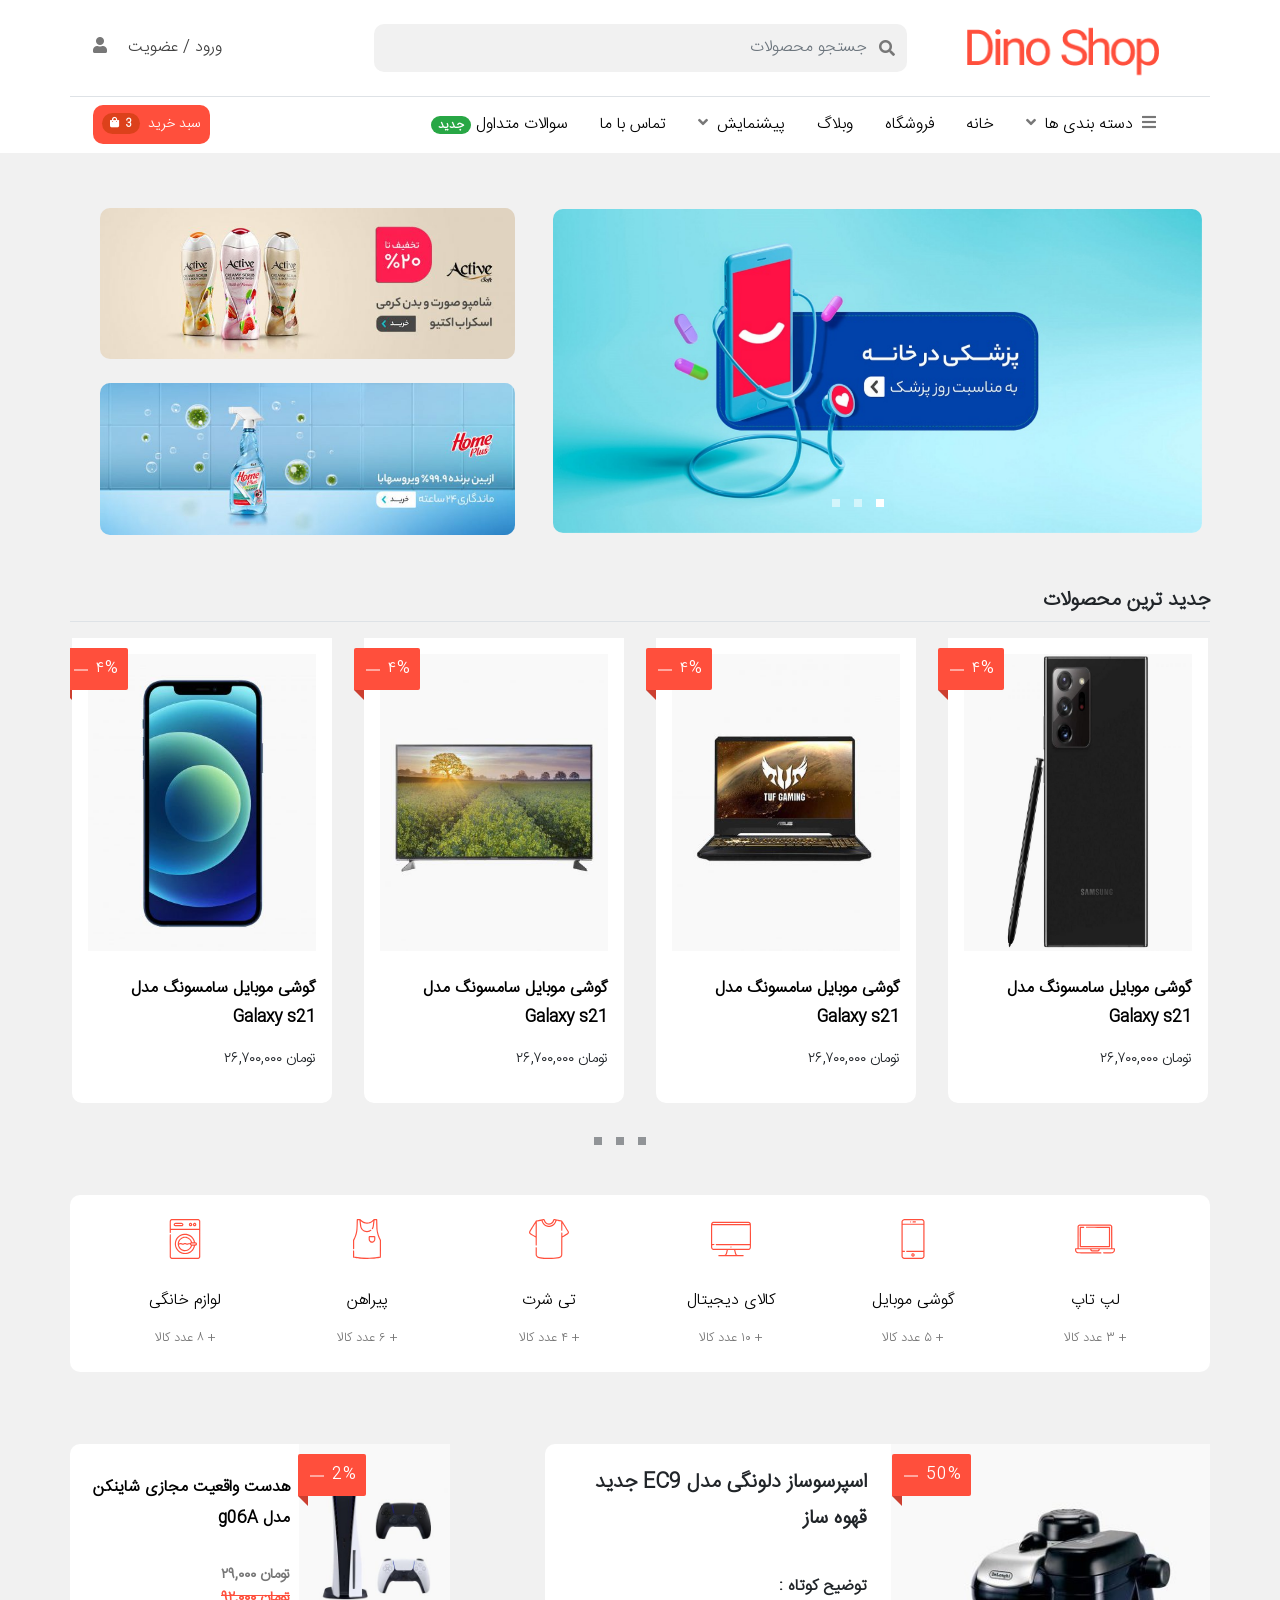
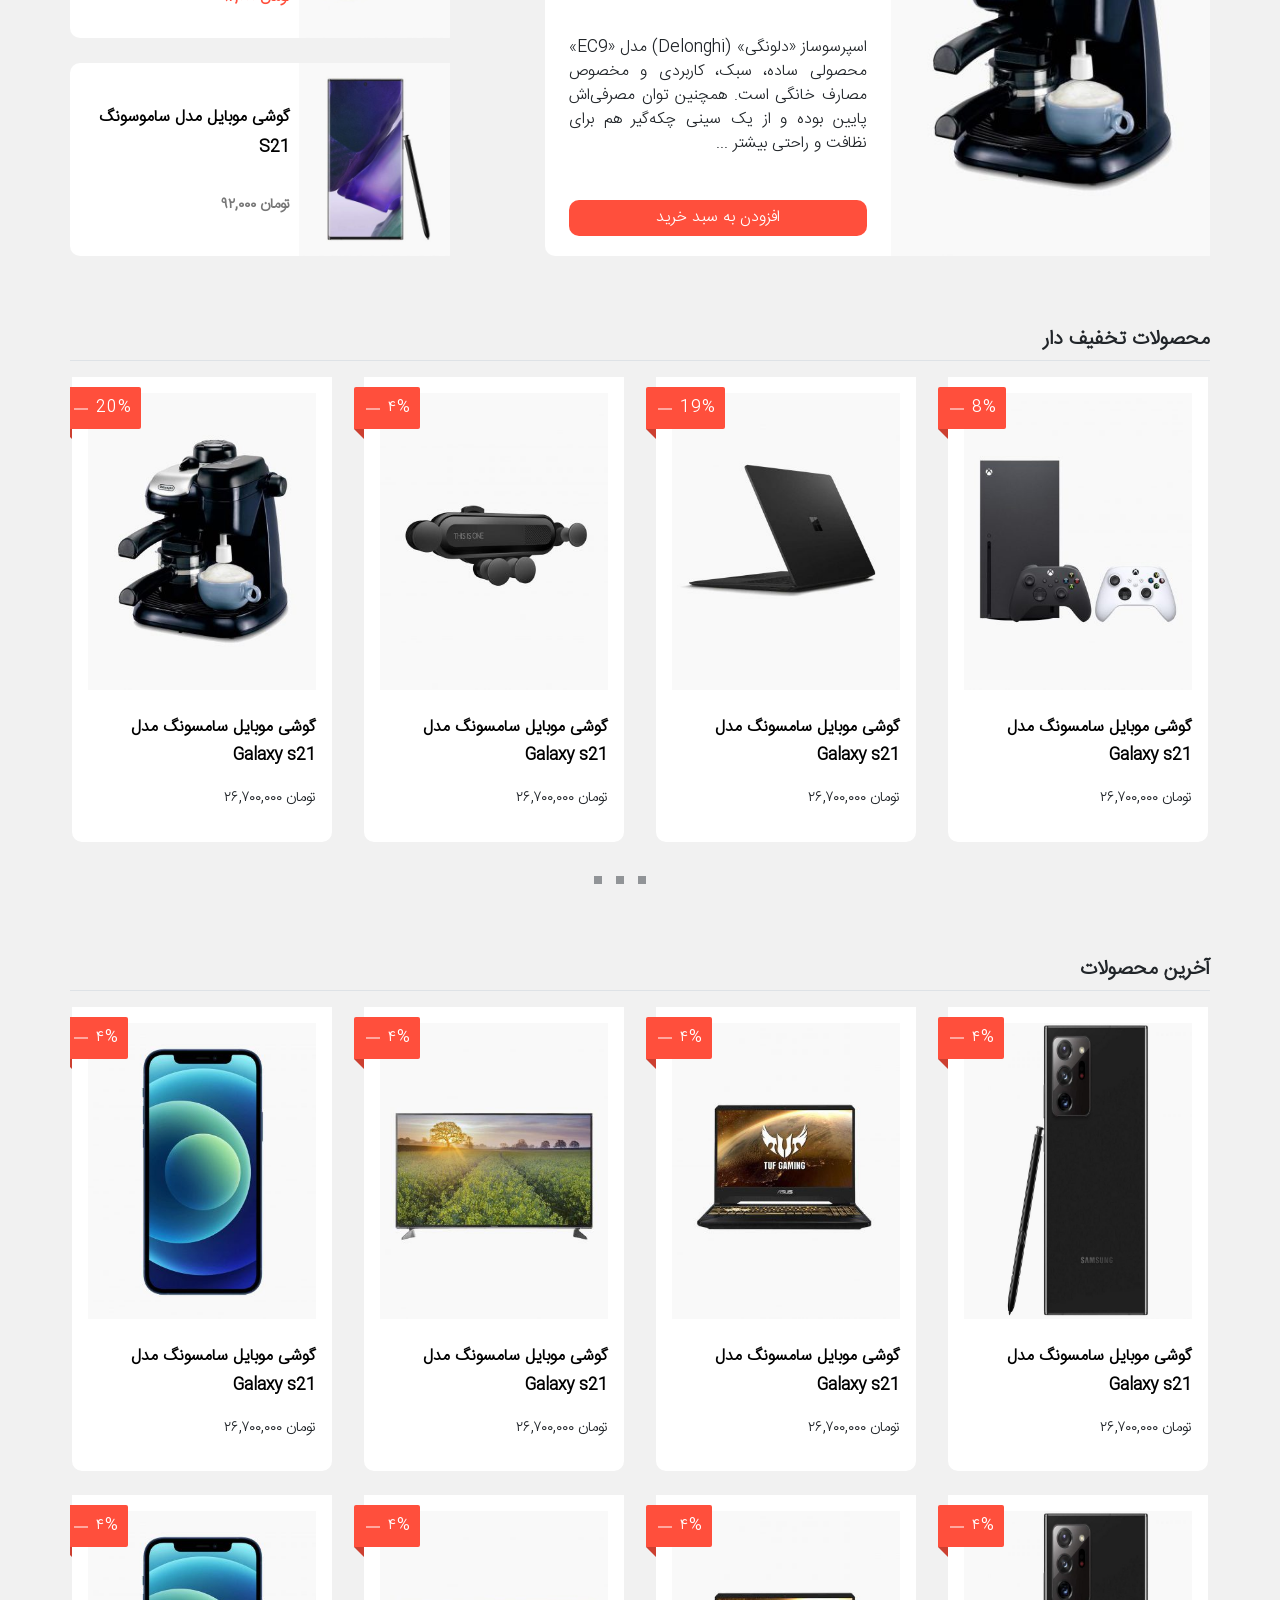
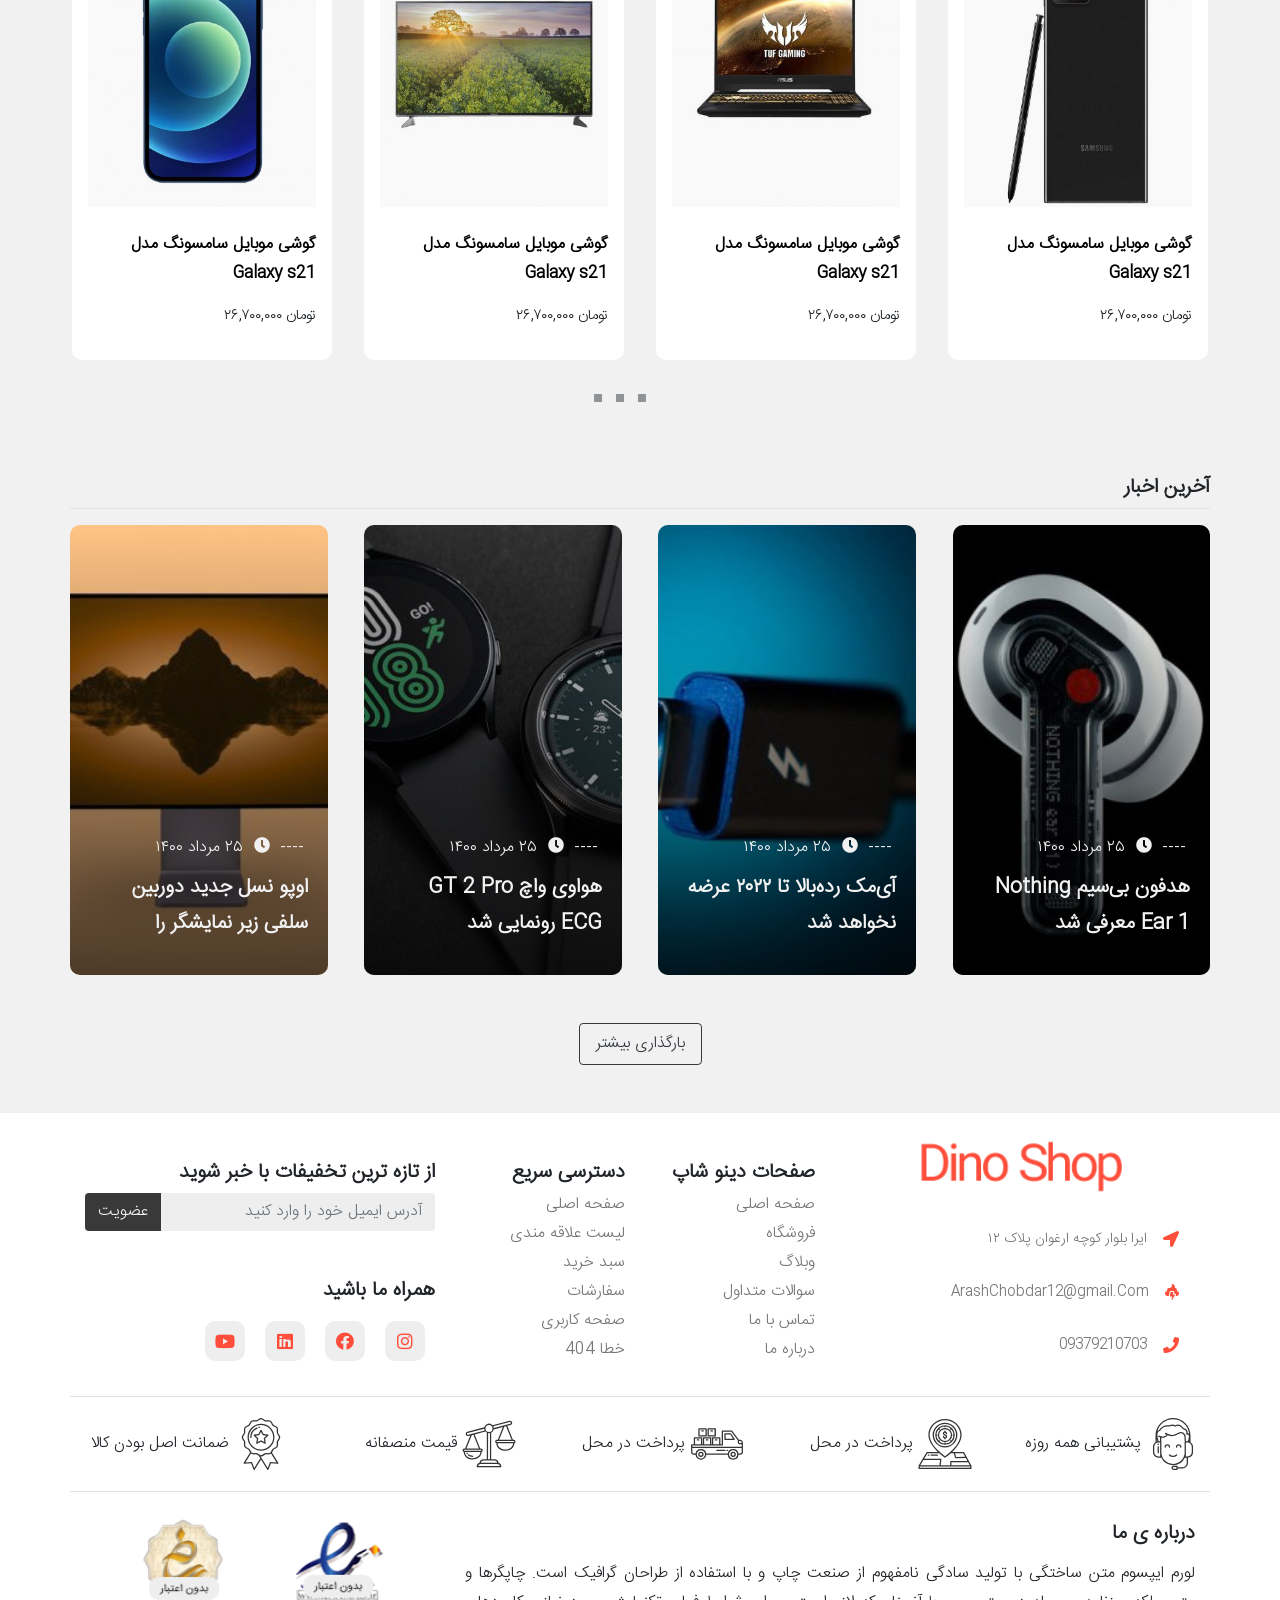
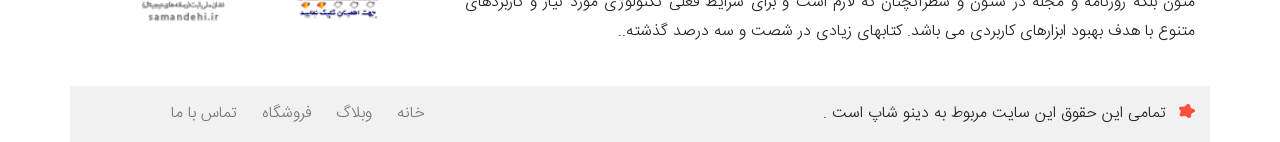
==== commit 0b6c5ed9: "SEO, interlinking and asset fixes: sitemap/robots/icons/OG, lang=fa, per-page metadata, fix case-bro" ====
--- a/index.html
+++ b/index.html
@@ -1,16 +1,101 @@
 <!DOCTYPE html>
-<html lang="en">
+<html lang="fa">
 
 <head>
     <meta charset="UTF-8">
     <meta http-equiv="X-UA-Compatible" content="IE=edge">
     <meta name="viewport" content="width=device-width, initial-scale=1.0">
     <!-- Bootstrap Styles ---------------------------------------------------------------------- -->
-    <link rel="stylesheet" href="assets/css/bootstrap/bootstrap.min.css ">
+    <link rel="stylesheet" href="assets/css/bootstrap/bootstrap.min.css">
     <link rel="stylesheet" href="assets/fontawesome-free-5.15.4-web/css/all.min.css">
     <!-- My Custom Style ---------------------------------------------------------------------- -->
     <link rel="stylesheet" href="./assets/css/Main.min.css">
-    <title>دینو شاپ - فروشگاه اینترنتی</title>
+  <title>دینو شاپ | فروشگاه اینترنتی لوازم دیجیتال و خانگی</title>
+  <meta name="description" content="خرید آنلاین گوشی موبایل، لپ تاپ، لوازم خانگی و کالای دیجیتال از فروشگاه اینترنتی دینو شاپ؛ قیمت مناسب، ضمانت اصالت کالا و ارسال سریع." />
+  <meta name="author" content="Con Dev" />
+  <link rel="canonical" href="https://shop.condev.ir/" />
+  <meta name="robots" content="index, follow, max-image-preview:large, max-snippet:-1, max-video-preview:-1" />
+  <meta name="theme-color" content="#FF4F3C" />
+
+  <!-- Icons -->
+  <link rel="icon" href="/favicon.ico" sizes="any" />
+  <link rel="icon" type="image/png" sizes="48x48" href="/assets/Images/favicon-48x48.png" />
+  <link rel="icon" type="image/png" sizes="96x96" href="/assets/Images/favicon-96x96.png" />
+  <link rel="icon" type="image/png" sizes="192x192" href="/assets/Images/favicon-192x192.png" />
+  <link rel="apple-touch-icon" sizes="180x180" href="/apple-touch-icon.png" />
+  <link rel="manifest" href="/site.webmanifest" />
+
+  <!-- Open Graph -->
+  <meta property="og:type" content="website" />
+  <meta property="og:site_name" content="دینو شاپ" />
+  <meta property="og:locale" content="fa_IR" />
+  <meta property="og:url" content="https://shop.condev.ir/" />
+  <meta property="og:title" content="دینو شاپ | فروشگاه اینترنتی لوازم دیجیتال و خانگی" />
+  <meta property="og:description" content="خرید آنلاین گوشی موبایل، لپ تاپ، لوازم خانگی و کالای دیجیتال از فروشگاه اینترنتی دینو شاپ؛ قیمت مناسب، ضمانت اصالت کالا و ارسال سریع." />
+  <meta property="og:image" content="https://shop.condev.ir/assets/Images/og-image.png" />
+  <meta property="og:image:width" content="1200" />
+  <meta property="og:image:height" content="630" />
+  <meta property="og:image:alt" content="دینو شاپ: فروشگاه اینترنتی لوازم دیجیتال و خانگی" />
+
+  <!-- Twitter / X -->
+  <meta name="twitter:card" content="summary_large_image" />
+  <meta name="twitter:title" content="دینو شاپ | فروشگاه اینترنتی لوازم دیجیتال و خانگی" />
+  <meta name="twitter:description" content="خرید آنلاین گوشی موبایل، لپ تاپ، لوازم خانگی و کالای دیجیتال از فروشگاه اینترنتی دینو شاپ؛ قیمت مناسب، ضمانت اصالت کالا و ارسال سریع." />
+  <meta name="twitter:image" content="https://shop.condev.ir/assets/Images/og-image.png" />
+  <meta name="twitter:image:alt" content="دینو شاپ: فروشگاه اینترنتی لوازم دیجیتال و خانگی" />
+
+  <!-- Structured data -->
+  <script type="application/ld+json">
+  {
+    "@context": "https://schema.org",
+    "@graph": [
+      {
+        "@type": "WebSite",
+        "@id": "https://shop.condev.ir/#website",
+        "url": "https://shop.condev.ir/",
+        "name": "دینو شاپ",
+        "alternateName": "Dino Shop",
+        "inLanguage": "fa-IR",
+        "publisher": {
+          "@id": "https://shop.condev.ir/#organization"
+        }
+      },
+      {
+        "@type": "Organization",
+        "@id": "https://shop.condev.ir/#organization",
+        "name": "دینو شاپ",
+        "alternateName": "Dino Shop",
+        "url": "https://shop.condev.ir/",
+        "logo": {
+          "@type": "ImageObject",
+          "url": "https://shop.condev.ir/assets/Images/favicon-512x512.png",
+          "width": 512,
+          "height": 512
+        },
+        "sameAs": [
+          "https://www.instagram.com/con.dev",
+          "https://cv.condev.ir/"
+        ]
+      },
+      {
+        "@type": "WebPage",
+        "@id": "https://shop.condev.ir/#webpage",
+        "url": "https://shop.condev.ir/",
+        "name": "دینو شاپ | فروشگاه اینترنتی لوازم دیجیتال و خانگی",
+        "description": "خرید آنلاین گوشی موبایل، لپ تاپ، لوازم خانگی و کالای دیجیتال از فروشگاه اینترنتی دینو شاپ؛ قیمت مناسب، ضمانت اصالت کالا و ارسال سریع.",
+        "inLanguage": "fa-IR",
+        "isPartOf": {
+          "@id": "https://shop.condev.ir/#website"
+        },
+        "primaryImageOfPage": {
+          "@type": "ImageObject",
+          "url": "https://shop.condev.ir/assets/Images/og-image.png"
+        }
+      }
+    ]
+  }
+  </script>
+
 </head>
 
 <body dir="rtl" class="bg-gray">
@@ -47,23 +132,23 @@
                         <li> <i class="fa fa-laptop"></i> <a href="./Category.html">
                                 کالای دیجیتال </a>
                         </li>
-                        <li> <i class="fa fa-wrench"></i> <a href=""> خودرو و ابزار </a>
+                        <li> <i class="fa fa-wrench"></i> <a href="https://cv.condev.ir/"> خودرو و ابزار </a>
                         </li>
-                        <li> <i class="fa fa-child"></i> <a href=""> مد و پوشاک </a>
+                        <li> <i class="fa fa-child"></i> <a href="https://www.instagram.com/con.dev"> مد و پوشاک </a>
                         </li>
-                        <li> <i class="fa fa-clipboard"></i> <a href=""> کتاب و لوازم
+                        <li> <i class="fa fa-clipboard"></i> <a href="https://cv.condev.ir/"> کتاب و لوازم
                                 تحریر</a>
                         </li>
-                        <li> <i class="fa fa-bolt"></i> <a href=""> ورزش و سفر</a> </li>
+                        <li> <i class="fa fa-bolt"></i> <a href="https://www.instagram.com/con.dev"> ورزش و سفر</a> </li>
                     </ul>
 
                 </div>
 
-                <li> <i class="fa fa-shopping-cart "> </i> <a href=""> سوپرمارکت </a> </li>
+                <li> <i class="fa fa-shopping-cart "> </i> <a href="https://cv.condev.ir/"> سوپرمارکت </a> </li>
                 <li> <i class="fa fa-coffee"></i> <a href="./Favorites.html"> علاقه مندی ها </a> </li>
-                <li> <i class="fa fa-magic"> </i> <a href=""> شگفت انگیز ها </a> </li>
+                <li> <i class="fa fa-magic"> </i> <a href="https://www.instagram.com/con.dev"> شگفت انگیز ها </a> </li>
                 <li> <i class="fa fa-question-circle"></i> <a href="./Question.html"> سوالی دارید ؟ </a> </li>
-                <li> <i class="fa fa-users"></i> <a href=""> فروشنده شوید </a> </li>
+                <li> <i class="fa fa-users"></i> <a href="https://cv.condev.ir/"> فروشنده شوید </a> </li>
                 <li> <i class="fa fa-user"></i> <a href="./Login.html"> ورود / ثبت نام </a> </li>
             </ul>
 
@@ -156,7 +241,7 @@
                         <a href="./index.html" class="m-2 mx-3 d-block"> خانه </a>
                         <a href="./Category.html" class="m-2 mx-3 d-block"> فروشگاه </a>
                         <a href="./Blog.html" class="m-2 mx-3 d-block"> وبلاگ </a>
-                        <a href="#" class="m-2 mx-3 d-block ShowBoxs" onmouseover="ShowNotFoundProduct('Preview')"
+                        <a href="Product.html" class="m-2 mx-3 d-block ShowBoxs" onmouseover="ShowNotFoundProduct('Preview')"
                             onmouseout="HideNotFoundProduct('Preview')"> پیشنمایش <i class="fa fa-angle-down mr-1"></i>
                         </a>
                         <a href="./ContactUs.html" class="m-2 mx-3 d-block"> تماس با ما </a>
@@ -192,15 +277,15 @@
                             <div class="col-3 h-100">
                                 <nav class="navbar d-flex flex-column align-items-start">
                                     <h5>کالای دیجیتال</h5>
-                                    <a class="my-1 nav-item" href="#"> کامپیوتر و تجهیزات </a>
-                                    <a class="my-1 nav-item" href="#"> گوشی موبایل </a>
-                                    <a class="my-1 nav-item" href="#"> لپ تاپ </a>
-                                    <a class="my-1 nav-item" href="#"> کنسول خانگی </a>
-                                    <a class="my-1 nav-item" href="#"> پاوربانک </a>
-                                    <a class="my-1 nav-item" href="#"> کارت حافظه <span
+                                    <a class="my-1 nav-item" href="Category.html"> کامپیوتر و تجهیزات </a>
+                                    <a class="my-1 nav-item" href="Category.html"> گوشی موبایل </a>
+                                    <a class="my-1 nav-item" href="Category.html"> لپ تاپ </a>
+                                    <a class="my-1 nav-item" href="Category.html"> کنسول خانگی </a>
+                                    <a class="my-1 nav-item" href="Category.html"> پاوربانک </a>
+                                    <a class="my-1 nav-item" href="Category.html"> کارت حافظه <span
                                             class="badge badge-pill badge-info"> ویژه </span> </a>
-                                    <a class="my-1 nav-item" href="#"> کنسول خانگی </a>
-                                    <a class="my-1 nav-item" href="#"> کارت حافظه </a>
+                                    <a class="my-1 nav-item" href="Category.html"> کنسول خانگی </a>
+                                    <a class="my-1 nav-item" href="Category.html"> کارت حافظه </a>
                                 </nav>
 
                             </div>
@@ -209,15 +294,15 @@
                                 <nav class="navbar d-flex flex-column align-items-start">
                                     <h5>گوشی موبایل</h5>
 
-                                    <a class="my-1 nav-item" href="#"> سامسونگ </a>
-                                    <a class="my-1 nav-item" href="#"> شیائومی </a>
-                                    <a class="my-1 nav-item" href="#"> پوکو </a>
-                                    <a class="my-1 nav-item" href="#"> هواوی <span
+                                    <a class="my-1 nav-item" href="Category.html"> سامسونگ </a>
+                                    <a class="my-1 nav-item" href="Category.html"> شیائومی </a>
+                                    <a class="my-1 nav-item" href="Category.html"> پوکو </a>
+                                    <a class="my-1 nav-item" href="Category.html"> هواوی <span
                                             class="badge badge-pill badge-success"> جدید </span> </a>
-                                    <a class="my-1 nav-item" href="#"> اپل </a>
-                                    <a class="my-1 nav-item" href="#"> هانر </a>
-                                    <a class="my-1 nav-item" href="#"> نوکیا </a>
-                                    <a class="my-1 nav-item" href="#"> وان پلاس </a>
+                                    <a class="my-1 nav-item" href="Category.html"> اپل </a>
+                                    <a class="my-1 nav-item" href="Category.html"> هانر </a>
+                                    <a class="my-1 nav-item" href="Category.html"> نوکیا </a>
+                                    <a class="my-1 nav-item" href="Category.html"> وان پلاس </a>
                                 </nav>
 
                             </div>
@@ -225,13 +310,13 @@
                             <div class="col-3 h-100">
                                 <nav class="navbar d-flex flex-column align-items-start">
                                     <h5>گوشی موبایل</h5>
-                                    <a class="my-1 nav-item" href="#"> ماوس </a>
-                                    <a class="my-1 nav-item" href="#"> کیبرد </a>
-                                    <a class="my-1 nav-item" href="#"> لپ تاپ </a>
-                                    <a class="my-1 nav-item" href="#"> مودم روتر </a>
-                                    <a class="my-1 nav-item" href="#"> پاور </a>
-                                    <a class="my-1 nav-item" href="#"> مودم روتر </a>
-                                    <a class="my-1 nav-item" href="#"> کیس سمبل <span
+                                    <a class="my-1 nav-item" href="Category.html"> ماوس </a>
+                                    <a class="my-1 nav-item" href="Category.html"> کیبرد </a>
+                                    <a class="my-1 nav-item" href="Category.html"> لپ تاپ </a>
+                                    <a class="my-1 nav-item" href="Category.html"> مودم روتر </a>
+                                    <a class="my-1 nav-item" href="Category.html"> پاور </a>
+                                    <a class="my-1 nav-item" href="Category.html"> مودم روتر </a>
+                                    <a class="my-1 nav-item" href="Category.html"> کیس سمبل <span
                                             class="badge badge-pill badge-danger"> داغ </span> </a>
                                 </nav>
 
@@ -242,7 +327,7 @@
                                 <div class="Product-Menu d-flex justify-content-start align-items-center w-100 h-50">
 
                                     <div>
-                                        <a href="#">
+                                        <a href="https://www.instagram.com/con.dev">
                                             <img src="./assets/Images/Product-18.jpg" alt="">
                                         </a>
                                     </div>
@@ -259,7 +344,7 @@
                                 <div class="Product-Menu d-flex justify-content-between align-items-center w-100 h-50">
 
                                     <div class=" h-100">
-                                        <a href="#">
+                                        <a href="https://cv.condev.ir/">
                                             <img src="./assets/Images/Product-1.jpg" alt="">
                                         </a>
                                     </div>
@@ -278,7 +363,7 @@
                                 <div class="Product-Menu d-flex justify-content-between align-items-center w-100 h-50">
 
                                     <div class=" h-100">
-                                        <a href="#">
+                                        <a href="https://www.instagram.com/con.dev">
                                             <img src="./assets/Images/Product-1.jpg" alt="">
                                         </a>
                                     </div>
@@ -297,7 +382,7 @@
                                 <div class="Product-Menu d-flex justify-content-between align-items-center w-100 h-50">
 
                                     <div class=" h-100">
-                                        <a href="#">
+                                        <a href="https://cv.condev.ir/">
                                             <img src="./assets/Images/Product-1.jpg" alt="">
                                         </a>
                                     </div>
@@ -316,7 +401,7 @@
                                 <div class="Product-Menu d-flex justify-content-between align-items-center w-100 h-50">
 
                                     <div class=" h-100">
-                                        <a href="#">
+                                        <a href="https://www.instagram.com/con.dev">
                                             <img src="./assets/Images/Product-1.jpg" alt="">
                                         </a>
                                     </div>
@@ -341,11 +426,11 @@
                             <div class="col-3 h-100">
                                 <nav class="navbar d-flex flex-column align-items-start">
                                     <h5>صوتی تصویری</h5>
-                                    <a class="my-1 nav-item" href="#">تلوزیون </a>
-                                    <a class="my-1 nav-item" href="#"> اسپیکر </a>
-                                    <a class="my-1 nav-item" href="#"> سینما خانواده </a>
-                                    <a class="my-1 nav-item" href="#"> نو و ریسه </a>
-                                    <a class="my-1 nav-item" href="#"> لوستر و چراغ </a>
+                                    <a class="my-1 nav-item" href="Category.html">تلوزیون </a>
+                                    <a class="my-1 nav-item" href="Category.html"> اسپیکر </a>
+                                    <a class="my-1 nav-item" href="Category.html"> سینما خانواده </a>
+                                    <a class="my-1 nav-item" href="Category.html"> نو و ریسه </a>
+                                    <a class="my-1 nav-item" href="Category.html"> لوستر و چراغ </a>
                                 </nav>
 
                             </div>
@@ -354,14 +439,14 @@
                                 <nav class="navbar d-flex flex-column align-items-start">
                                     <h5>لوازم برقی</h5>
 
-                                    <a class="my-1 nav-item" href="#"> یخجال و فریز </a>
-                                    <a class="my-1 nav-item" href="#"> جاروبرقی </a>
-                                    <a class="my-1 nav-item" href="#"> جارو شارژی </a>
-                                    <a class="my-1 nav-item" href="#"> اتو بخار </a>
-                                    <a class="my-1 nav-item" href="#"> ماشین لباسشویی </a>
-                                    <a class="my-1 nav-item" href="#"> کولر و پنکه </a>
-                                    <a class="my-1 nav-item" href="#"> قهوه و چای ساز </a>
-                                    <a class="my-1 nav-item" href="#"> ترازوی آشپز خانه </a>
+                                    <a class="my-1 nav-item" href="Category.html"> یخجال و فریز </a>
+                                    <a class="my-1 nav-item" href="Category.html"> جاروبرقی </a>
+                                    <a class="my-1 nav-item" href="Category.html"> جارو شارژی </a>
+                                    <a class="my-1 nav-item" href="Category.html"> اتو بخار </a>
+                                    <a class="my-1 nav-item" href="Category.html"> ماشین لباسشویی </a>
+                                    <a class="my-1 nav-item" href="Category.html"> کولر و پنکه </a>
+                                    <a class="my-1 nav-item" href="Category.html"> قهوه و چای ساز </a>
+                                    <a class="my-1 nav-item" href="index.html"> ترازوی آشپز خانه </a>
                                 </nav>
 
                             </div>
@@ -369,12 +454,12 @@
                             <div class="col-3 h-100">
                                 <nav class="navbar d-flex flex-column align-items-start">
                                     <h5>آشپزخانه</h5>
-                                    <a class="my-1 nav-item" href="#"> فلاسک و کلمن </a>
-                                    <a class="my-1 nav-item" href="#"> کتری و قوری </a>
-                                    <a class="my-1 nav-item" href="#"> ظروف و یکبار مصرف </a>
-                                    <a class="my-1 nav-item" href="#"> سرویس و ظروف </a>
-                                    <a class="my-1 nav-item" href="#"> ماشین لباسشویی </a>
-                                    <a class="my-1 nav-item" href="#"> اجاق گاز </a>
+                                    <a class="my-1 nav-item" href="Category.html"> فلاسک و کلمن </a>
+                                    <a class="my-1 nav-item" href="Category.html"> کتری و قوری </a>
+                                    <a class="my-1 nav-item" href="Category.html"> ظروف و یکبار مصرف </a>
+                                    <a class="my-1 nav-item" href="Category.html"> سرویس و ظروف </a>
+                                    <a class="my-1 nav-item" href="Category.html"> ماشین لباسشویی </a>
+                                    <a class="my-1 nav-item" href="Category.html"> اجاق گاز </a>
                                 </nav>
 
                             </div>
@@ -384,7 +469,7 @@
                                 <div class="Product-Menu d-flex justify-content-between align-items-center w-100 h-50">
 
                                     <div class=" h-100">
-                                        <a href="#">
+                                        <a href="https://cv.condev.ir/">
                                             <img src="./assets/Images/Product-11.jpg" alt="">
                                         </a>
                                     </div>
@@ -402,7 +487,7 @@
                                 <div class="Product-Menu d-flex justify-content-between align-items-center w-100 h-50">
 
                                     <div class=" h-100">
-                                        <a href="#">
+                                        <a href="https://www.instagram.com/con.dev">
                                             <img src="./assets/Images/Product-15.jpg" alt="">
                                         </a>
                                     </div>
@@ -427,14 +512,14 @@
                                 <nav class="navbar d-flex flex-column align-items-start">
                                     <h5>گوشی موبایل </h5>
 
-                                    <a class="my-1 nav-item" href="#"> سامسونگ </a>
-                                    <a class="my-1 nav-item" href="#"> شیائومی </a>
-                                    <a class="my-1 nav-item" href="#"> پوکو </a>
-                                    <a class="my-1 nav-item" href="#"> هواوی </a>
-                                    <a class="my-1 nav-item" href="#"> اپل </a>
-                                    <a class="my-1 nav-item" href="#"> هانر </a>
-                                    <a class="my-1 nav-item" href="#"> نوکیا </a>
-                                    <a class="my-1 nav-item" href="#"> وان پلاس </a>
+                                    <a class="my-1 nav-item" href="Category.html"> سامسونگ </a>
+                                    <a class="my-1 nav-item" href="Category.html"> شیائومی </a>
+                                    <a class="my-1 nav-item" href="Category.html"> پوکو </a>
+                                    <a class="my-1 nav-item" href="Category.html"> هواوی </a>
+                                    <a class="my-1 nav-item" href="Category.html"> اپل </a>
+                                    <a class="my-1 nav-item" href="Category.html"> هانر </a>
+                                    <a class="my-1 nav-item" href="Category.html"> نوکیا </a>
+                                    <a class="my-1 nav-item" href="Category.html"> وان پلاس </a>
                                 </nav>
 
                             </div>
@@ -442,11 +527,11 @@
                             <div class="col-3 h-100">
                                 <nav class="navbar d-flex flex-column align-items-start">
                                     <h5>صوتی تصویری</h5>
-                                    <a class="my-1 nav-item" href="#">تلوزیون </a>
-                                    <a class="my-1 nav-item" href="#"> اسپیکر </a>
-                                    <a class="my-1 nav-item" href="#"> سینما خانواده </a>
-                                    <a class="my-1 nav-item" href="#"> نو و ریسه </a>
-                                    <a class="my-1 nav-item" href="#"> لوستر و چراغ </a>
+                                    <a class="my-1 nav-item" href="Category.html">تلوزیون </a>
+                                    <a class="my-1 nav-item" href="Category.html"> اسپیکر </a>
+                                    <a class="my-1 nav-item" href="Category.html"> سینما خانواده </a>
+                                    <a class="my-1 nav-item" href="Category.html"> نو و ریسه </a>
+                                    <a class="my-1 nav-item" href="Category.html"> لوستر و چراغ </a>
                                 </nav>
 
                             </div>
@@ -455,14 +540,14 @@
                                 <nav class="navbar d-flex flex-column align-items-start">
                                     <h5>لوازم برقی</h5>
 
-                                    <a class="my-1 nav-item" href="#"> یخجال و فریز </a>
-                                    <a class="my-1 nav-item" href="#"> جاروبرقی </a>
-                                    <a class="my-1 nav-item" href="#"> جارو شارژی </a>
-                                    <a class="my-1 nav-item" href="#"> اتو بخار </a>
-                                    <a class="my-1 nav-item" href="#"> ماشین لباسشویی </a>
-                                    <a class="my-1 nav-item" href="#"> کولر و پنکه </a>
-                                    <a class="my-1 nav-item" href="#"> قهوه و چای ساز </a>
-                                    <a class="my-1 nav-item" href="#"> ترازوی آشپز خانه </a>
+                                    <a class="my-1 nav-item" href="Category.html"> یخجال و فریز </a>
+                                    <a class="my-1 nav-item" href="Category.html"> جاروبرقی </a>
+                                    <a class="my-1 nav-item" href="Category.html"> جارو شارژی </a>
+                                    <a class="my-1 nav-item" href="Category.html"> اتو بخار </a>
+                                    <a class="my-1 nav-item" href="Category.html"> ماشین لباسشویی </a>
+                                    <a class="my-1 nav-item" href="Category.html"> کولر و پنکه </a>
+                                    <a class="my-1 nav-item" href="Category.html"> قهوه و چای ساز </a>
+                                    <a class="my-1 nav-item" href="index.html"> ترازوی آشپز خانه </a>
                                 </nav>
 
                             </div>
@@ -472,7 +557,7 @@
                                 <div class="Product-Menu d-flex justify-content-between align-items-center w-100 h-50">
 
                                     <div class=" h-100">
-                                        <a href="#">
+                                        <a href="https://cv.condev.ir/">
                                             <img src="./assets/Images/Product-14.jpg" alt="">
                                         </a>
                                     </div>
@@ -490,7 +575,7 @@
                                 <div class="Product-Menu d-flex justify-content-between align-items-center w-100 h-50">
 
                                     <div class=" h-100">
-                                        <a href="#">
+                                        <a href="https://www.instagram.com/con.dev">
                                             <img src="./assets/Images/Product-6.jpg" alt="">
                                         </a>
                                     </div>
@@ -588,7 +673,7 @@
 
                                 <div class="w-100 d-flex mt-5 ChangeSizeFont border-bottom">
 
-                                    <a href="#" class="w-25 position-relative">
+                                    <a href="https://cv.condev.ir/" class="w-25 position-relative">
                                         <div
                                             class="bage badge-info badge-pill position-absolute small Bold count-product">
                                             2 </div>
@@ -617,7 +702,7 @@
 
                                 <div class="w-100 d-flex mt-5 ChangeSizeFont border-bottom">
 
-                                    <a href="#" class="w-25 position-relative">
+                                    <a href="https://www.instagram.com/con.dev" class="w-25 position-relative">
                                         <div
                                             class="bage badge-info badge-pill position-absolute small Bold count-product">
                                             5 </div>
@@ -646,7 +731,7 @@
 
                                 <div class="w-100 d-flex mt-5 ChangeSizeFont border-bottom">
 
-                                    <a href="#" class="w-25 position-relative">
+                                    <a href="https://cv.condev.ir/" class="w-25 position-relative">
                                         <div
                                             class="bage badge-info badge-pill position-absolute small Bold count-product">
                                             2 </div>
@@ -697,7 +782,7 @@
                     </div>
 
                     <div class="d-lg-none d-flex mt-2">
-                        <a href="#" class="Content Text-Gray mx-1 ">ورود</a>
+                        <a href="Login.html" class="Content Text-Gray mx-1 ">ورود</a>
                         <span> <i class="fa fa-user"> </i> </span>
                     </div>
 
@@ -732,17 +817,17 @@
 
                         <div class="carousel-inner Radius-10">
                             <div class="carousel-item active">
-                                <a href="">
+                                <a href="https://www.instagram.com/con.dev">
                                     <img src="./assets/Images/Slider-1.jpg" class="d-block w-100" alt="Photo 1">
                                 </a>
                             </div>
                             <div class="carousel-item">
-                                <a href="">
+                                <a href="https://cv.condev.ir/">
                                     <img src="./assets/Images/Slider-2.jpg" class="d-block w-100" alt="Photo 2">
                                 </a>
                             </div>
                             <div class="carousel-item">
-                                <a href="">
+                                <a href="https://www.instagram.com/con.dev">
                                     <img src="./assets/Images/Slider-3.jpg" class="d-block w-100" alt="Photo 3">
                                 </a>
                             </div>
@@ -755,11 +840,11 @@
 
                     <div class="row w-100  m-0 h-100">
 
-                        <a class="col-12 pb-2" href="#">
+                        <a class="col-12 pb-2" href="https://cv.condev.ir/">
                             <img class="img-fluid Radius-10 " src="./assets/Images/Offer-1.jpg" alt="Offer Box">
                         </a>
 
-                        <a class="col-12 pt-3 " href="#">
+                        <a class="col-12 pt-3 " href="https://www.instagram.com/con.dev">
                             <img class="img-fluid Radius-10 " src="./assets/Images/Offer-2.jpg" alt="Offer Box">
                         </a>
 
@@ -800,148 +885,148 @@
                                             </div>
 
                                             <div class="mt-4 w-100">
-                                                <a href="#" class="Bold Line-height Text-Black"> گوشی موبایل سامسونگ
-                                                    مدل Galaxy
-                                                    s21
-                                                </a>
-                                                <p class="mt-3"> تومان ۲۶,۷۰۰,۰۰۰</p>
-                                            </div>
-
-                                            <li class="add-to-card-loop align-items-center d-none d-sm-flex ">
-
-                                                <span>
-                                                    <a href="#" data-toggle="tooltip" data-placement="top"
-                                                        title="انتخاب گزینه">
-                                                        <i class="fa fa-expand-arrows-alt"></i>
-                                                    </a>
-                                                </span>
-
-                                                <span>
-                                                    <a href="#" data-toggle="tooltip" data-placement="top"
-                                                        title="علاقه مندی ها">
-                                                        <i class="fa fa-heart"></i>
-                                                    </a>
-                                                </span>
-
-                                                <span>
-                                                    <a href="#" data-toggle="tooltip" data-placement="top"
-                                                        title="جستجو بیشتر">
-                                                        <i class="fa fa-tenge"></i>
-                                                    </a>
-                                                </span>
-
-                                            </li>
-
-                                        </div>
-
-                                        <div class="Box-Courses d-flex flex-column p-3 Radius-Product">
-
-                                            <span class="onsale">۴%</span>
-
-                                            <div
-                                                class="ConIamgeProduct d-flex justify-content-center w-100 overflow-hidden">
-                                                <a href="#">
+                                                <a href="Product.html" class="Bold Line-height Text-Black"> گوشی موبایل سامسونگ
+                                                    مدل Galaxy
+                                                    s21
+                                                </a>
+                                                <p class="mt-3"> تومان ۲۶,۷۰۰,۰۰۰</p>
+                                            </div>
+
+                                            <li class="add-to-card-loop align-items-center d-none d-sm-flex ">
+
+                                                <span>
+                                                    <a href="#" data-toggle="tooltip" data-placement="top"
+                                                        title="انتخاب گزینه">
+                                                        <i class="fa fa-expand-arrows-alt"></i>
+                                                    </a>
+                                                </span>
+
+                                                <span>
+                                                    <a href="#" data-toggle="tooltip" data-placement="top"
+                                                        title="علاقه مندی ها">
+                                                        <i class="fa fa-heart"></i>
+                                                    </a>
+                                                </span>
+
+                                                <span>
+                                                    <a href="#" data-toggle="tooltip" data-placement="top"
+                                                        title="جستجو بیشتر">
+                                                        <i class="fa fa-tenge"></i>
+                                                    </a>
+                                                </span>
+
+                                            </li>
+
+                                        </div>
+
+                                        <div class="Box-Courses d-flex flex-column p-3 Radius-Product">
+
+                                            <span class="onsale">۴%</span>
+
+                                            <div
+                                                class="ConIamgeProduct d-flex justify-content-center w-100 overflow-hidden">
+                                                <a href="https://cv.condev.ir/">
                                                     <img src="./assets/Images/Product-10.jpg" alt="Image"
                                                         class="h-100 w-auto img-fluid"></a>
                                                 </a>
                                             </div>
 
                                             <div class="mt-4 w-100">
-                                                <a href="#" class="Bold Line-height Text-Black"> گوشی موبایل سامسونگ
-                                                    مدل Galaxy
-                                                    s21
-                                                </a>
-                                                <p class="mt-3"> تومان ۲۶,۷۰۰,۰۰۰</p>
-                                            </div>
-
-                                            <li class="add-to-card-loop align-items-center d-none d-sm-flex ">
-
-                                                <span>
-                                                    <a href="#" data-toggle="tooltip" data-placement="top"
-                                                        title="انتخاب گزینه">
-                                                        <i class="fa fa-expand-arrows-alt"></i>
-                                                    </a>
-                                                </span>
-
-                                                <span>
-                                                    <a href="#" data-toggle="tooltip" data-placement="top"
-                                                        title="علاقه مندی ها">
-                                                        <i class="fa fa-heart"></i>
-                                                    </a>
-                                                </span>
-
-                                                <span>
-                                                    <a href="#" data-toggle="tooltip" data-placement="top"
-                                                        title="جستجو بیشتر">
-                                                        <i class="fa fa-tenge"></i>
-                                                    </a>
-                                                </span>
-
-                                            </li>
-
-                                        </div>
-
-                                        <div class="Box-Courses d-flex flex-column p-3 Radius-Product">
-
-                                            <span class="onsale">۴%</span>
-
-                                            <div
-                                                class="ConIamgeProduct d-flex justify-content-center w-100 overflow-hidden">
-                                                <a href="#">
+                                                <a href="Product.html" class="Bold Line-height Text-Black"> گوشی موبایل سامسونگ
+                                                    مدل Galaxy
+                                                    s21
+                                                </a>
+                                                <p class="mt-3"> تومان ۲۶,۷۰۰,۰۰۰</p>
+                                            </div>
+
+                                            <li class="add-to-card-loop align-items-center d-none d-sm-flex ">
+
+                                                <span>
+                                                    <a href="#" data-toggle="tooltip" data-placement="top"
+                                                        title="انتخاب گزینه">
+                                                        <i class="fa fa-expand-arrows-alt"></i>
+                                                    </a>
+                                                </span>
+
+                                                <span>
+                                                    <a href="#" data-toggle="tooltip" data-placement="top"
+                                                        title="علاقه مندی ها">
+                                                        <i class="fa fa-heart"></i>
+                                                    </a>
+                                                </span>
+
+                                                <span>
+                                                    <a href="#" data-toggle="tooltip" data-placement="top"
+                                                        title="جستجو بیشتر">
+                                                        <i class="fa fa-tenge"></i>
+                                                    </a>
+                                                </span>
+
+                                            </li>
+
+                                        </div>
+
+                                        <div class="Box-Courses d-flex flex-column p-3 Radius-Product">
+
+                                            <span class="onsale">۴%</span>
+
+                                            <div
+                                                class="ConIamgeProduct d-flex justify-content-center w-100 overflow-hidden">
+                                                <a href="https://www.instagram.com/con.dev">
                                                     <img src="./assets/Images/Product-15.jpg" alt="Image"
                                                         class="h-100 w-auto img-fluid"></a>
                                                 </a>
                                             </div>
 
                                             <div class="mt-4 w-100">
-                                                <a href="#" class="Bold Line-height Text-Black"> گوشی موبایل سامسونگ
-                                                    مدل Galaxy
-                                                    s21
-                                                </a>
-                                                <p class="mt-3"> تومان ۲۶,۷۰۰,۰۰۰</p>
-                                            </div>
-
-                                            <li class="add-to-card-loop align-items-center d-none d-sm-flex ">
-
-                                                <span>
-                                                    <a href="#" data-toggle="tooltip" data-placement="top"
-                                                        title="انتخاب گزینه">
-                                                        <i class="fa fa-expand-arrows-alt"></i>
-                                                    </a>
-                                                </span>
-
-                                                <span>
-                                                    <a href="#" data-toggle="tooltip" data-placement="top"
-                                                        title="علاقه مندی ها">
-                                                        <i class="fa fa-heart"></i>
-                                                    </a>
-                                                </span>
-
-                                                <span>
-                                                    <a href="#" data-toggle="tooltip" data-placement="top"
-                                                        title="جستجو بیشتر">
-                                                        <i class="fa fa-tenge"></i>
-                                                    </a>
-                                                </span>
-
-                                            </li>
-
-                                        </div>
-
-                                        <div class="Box-Courses d-flex flex-column p-3 Radius-Product">
-
-                                            <span class="onsale">۴%</span>
-
-                                            <div
-                                                class="ConIamgeProduct d-flex justify-content-center w-100 overflow-hidden">
-                                                <a href="#">
+                                                <a href="Product.html" class="Bold Line-height Text-Black"> گوشی موبایل سامسونگ
+                                                    مدل Galaxy
+                                                    s21
+                                                </a>
+                                                <p class="mt-3"> تومان ۲۶,۷۰۰,۰۰۰</p>
+                                            </div>
+
+                                            <li class="add-to-card-loop align-items-center d-none d-sm-flex ">
+
+                                                <span>
+                                                    <a href="#" data-toggle="tooltip" data-placement="top"
+                                                        title="انتخاب گزینه">
+                                                        <i class="fa fa-expand-arrows-alt"></i>
+                                                    </a>
+                                                </span>
+
+                                                <span>
+                                                    <a href="#" data-toggle="tooltip" data-placement="top"
+                                                        title="علاقه مندی ها">
+                                                        <i class="fa fa-heart"></i>
+                                                    </a>
+                                                </span>
+
+                                                <span>
+                                                    <a href="#" data-toggle="tooltip" data-placement="top"
+                                                        title="جستجو بیشتر">
+                                                        <i class="fa fa-tenge"></i>
+                                                    </a>
+                                                </span>
+
+                                            </li>
+
+                                        </div>
+
+                                        <div class="Box-Courses d-flex flex-column p-3 Radius-Product">
+
+                                            <span class="onsale">۴%</span>
+
+                                            <div
+                                                class="ConIamgeProduct d-flex justify-content-center w-100 overflow-hidden">
+                                                <a href="https://cv.condev.ir/">
                                                     <img src="./assets/Images/Product-18.jpg" alt="Image"
                                                         class="h-100 w-auto img-fluid"></a>
                                                 </a>
                                             </div>
 
                                             <div class="mt-4 w-100">
-                                                <a href="#" class="Bold Line-height Text-Black"> گوشی موبایل سامسونگ
+                                                <a href="Product.html" class="Bold Line-height Text-Black"> گوشی موبایل سامسونگ
                                                     مدل Galaxy
                                                     s21
                                                 </a>
@@ -988,155 +1073,155 @@
 
                                             <div
                                                 class="ConIamgeProduct d-flex justify-content-center w-100 overflow-hidden">
-                                                <a href="#">
+                                                <a href="https://www.instagram.com/con.dev">
                                                     <img src="./assets/Images/Product-17.jpg" alt="Image"
                                                         class="h-100 w-auto img-fluid"></a>
                                                 </a>
                                             </div>
 
                                             <div class="mt-4 w-100">
-                                                <a href="#" class="Bold Line-height Text-Black"> گوشی موبایل سامسونگ
-                                                    مدل Galaxy
-                                                    s21
-                                                </a>
-                                                <p class="mt-3"> تومان ۲۶,۷۰۰,۰۰۰</p>
-                                            </div>
-
-                                            <li class="add-to-card-loop align-items-center d-none d-sm-flex ">
-
-                                                <span>
-                                                    <a href="#" data-toggle="tooltip" data-placement="top"
-                                                        title="انتخاب گزینه">
-                                                        <i class="fa fa-expand-arrows-alt"></i>
-                                                    </a>
-                                                </span>
-
-                                                <span>
-                                                    <a href="#" data-toggle="tooltip" data-placement="top"
-                                                        title="علاقه مندی ها">
-                                                        <i class="fa fa-heart"></i>
-                                                    </a>
-                                                </span>
-
-                                                <span>
-                                                    <a href="#" data-toggle="tooltip" data-placement="top"
-                                                        title="جستجو بیشتر">
-                                                        <i class="fa fa-tenge"></i>
-                                                    </a>
-                                                </span>
-
-                                            </li>
-
-                                        </div>
-
-                                        <div class="Box-Courses d-flex flex-column p-3 Radius-Product">
-
-                                            <span class="onsale">۴%</span>
-
-                                            <div
-                                                class="ConIamgeProduct d-flex justify-content-center w-100 overflow-hidden">
-                                                <a href="#">
+                                                <a href="Product.html" class="Bold Line-height Text-Black"> گوشی موبایل سامسونگ
+                                                    مدل Galaxy
+                                                    s21
+                                                </a>
+                                                <p class="mt-3"> تومان ۲۶,۷۰۰,۰۰۰</p>
+                                            </div>
+
+                                            <li class="add-to-card-loop align-items-center d-none d-sm-flex ">
+
+                                                <span>
+                                                    <a href="#" data-toggle="tooltip" data-placement="top"
+                                                        title="انتخاب گزینه">
+                                                        <i class="fa fa-expand-arrows-alt"></i>
+                                                    </a>
+                                                </span>
+
+                                                <span>
+                                                    <a href="#" data-toggle="tooltip" data-placement="top"
+                                                        title="علاقه مندی ها">
+                                                        <i class="fa fa-heart"></i>
+                                                    </a>
+                                                </span>
+
+                                                <span>
+                                                    <a href="#" data-toggle="tooltip" data-placement="top"
+                                                        title="جستجو بیشتر">
+                                                        <i class="fa fa-tenge"></i>
+                                                    </a>
+                                                </span>
+
+                                            </li>
+
+                                        </div>
+
+                                        <div class="Box-Courses d-flex flex-column p-3 Radius-Product">
+
+                                            <span class="onsale">۴%</span>
+
+                                            <div
+                                                class="ConIamgeProduct d-flex justify-content-center w-100 overflow-hidden">
+                                                <a href="https://cv.condev.ir/">
                                                     <img src="./assets/Images/Product-11.jpg" alt="Image"
                                                         class="h-100 w-auto img-fluid"></a>
                                                 </a>
                                             </div>
 
                                             <div class="mt-4 w-100">
-                                                <a href="#" class="Bold Line-height Text-Black"> گوشی موبایل سامسونگ
-                                                    مدل Galaxy
-                                                    s21
-                                                </a>
-                                                <p class="mt-3"> تومان ۲۶,۷۰۰,۰۰۰</p>
-                                            </div>
-
-                                            <li class="add-to-card-loop align-items-center d-none d-sm-flex ">
-
-                                                <span>
-                                                    <a href="#" data-toggle="tooltip" data-placement="top"
-                                                        title="انتخاب گزینه">
-                                                        <i class="fa fa-expand-arrows-alt"></i>
-                                                    </a>
-                                                </span>
-
-                                                <span>
-                                                    <a href="#" data-toggle="tooltip" data-placement="top"
-                                                        title="علاقه مندی ها">
-                                                        <i class="fa fa-heart"></i>
-                                                    </a>
-                                                </span>
-
-                                                <span>
-                                                    <a href="#" data-toggle="tooltip" data-placement="top"
-                                                        title="جستجو بیشتر">
-                                                        <i class="fa fa-tenge"></i>
-                                                    </a>
-                                                </span>
-
-                                            </li>
-
-                                        </div>
-
-                                        <div class="Box-Courses d-flex flex-column p-3 Radius-Product">
-
-                                            <span class="onsale">۴%</span>
-
-                                            <div
-                                                class="ConIamgeProduct d-flex justify-content-center w-100 overflow-hidden">
-                                                <a href="#">
+                                                <a href="Product.html" class="Bold Line-height Text-Black"> گوشی موبایل سامسونگ
+                                                    مدل Galaxy
+                                                    s21
+                                                </a>
+                                                <p class="mt-3"> تومان ۲۶,۷۰۰,۰۰۰</p>
+                                            </div>
+
+                                            <li class="add-to-card-loop align-items-center d-none d-sm-flex ">
+
+                                                <span>
+                                                    <a href="#" data-toggle="tooltip" data-placement="top"
+                                                        title="انتخاب گزینه">
+                                                        <i class="fa fa-expand-arrows-alt"></i>
+                                                    </a>
+                                                </span>
+
+                                                <span>
+                                                    <a href="#" data-toggle="tooltip" data-placement="top"
+                                                        title="علاقه مندی ها">
+                                                        <i class="fa fa-heart"></i>
+                                                    </a>
+                                                </span>
+
+                                                <span>
+                                                    <a href="#" data-toggle="tooltip" data-placement="top"
+                                                        title="جستجو بیشتر">
+                                                        <i class="fa fa-tenge"></i>
+                                                    </a>
+                                                </span>
+
+                                            </li>
+
+                                        </div>
+
+                                        <div class="Box-Courses d-flex flex-column p-3 Radius-Product">
+
+                                            <span class="onsale">۴%</span>
+
+                                            <div
+                                                class="ConIamgeProduct d-flex justify-content-center w-100 overflow-hidden">
+                                                <a href="https://www.instagram.com/con.dev">
                                                     <img src="./assets/Images/Product-13.jpg" alt="Image"
                                                         class="h-100 w-auto img-fluid"></a>
                                                 </a>
                                             </div>
 
                                             <div class="mt-4 w-100">
-                                                <a href="#" class="Bold Line-height Text-Black"> گوشی موبایل سامسونگ
-                                                    مدل Galaxy
-                                                    s21
-                                                </a>
-                                                <p class="mt-3"> تومان ۲۶,۷۰۰,۰۰۰</p>
-                                            </div>
-
-                                            <li class="add-to-card-loop align-items-center d-none d-sm-flex ">
-
-                                                <span>
-                                                    <a href="#" data-toggle="tooltip" data-placement="top"
-                                                        title="انتخاب گزینه">
-                                                        <i class="fa fa-expand-arrows-alt"></i>
-                                                    </a>
-                                                </span>
-
-                                                <span>
-                                                    <a href="#" data-toggle="tooltip" data-placement="top"
-                                                        title="علاقه مندی ها">
-                                                        <i class="fa fa-heart"></i>
-                                                    </a>
-                                                </span>
-
-                                                <span>
-                                                    <a href="#" data-toggle="tooltip" data-placement="top"
-                                                        title="جستجو بیشتر">
-                                                        <i class="fa fa-tenge"></i>
-                                                    </a>
-                                                </span>
-
-                                            </li>
-
-                                        </div>
-
-                                        <div class="Box-Courses d-flex flex-column p-3 Radius-Product">
-
-                                            <span class="onsale">۴%</span>
-
-                                            <div
-                                                class="ConIamgeProduct d-flex justify-content-center w-100 overflow-hidden">
-                                                <a href="#">
+                                                <a href="Product.html" class="Bold Line-height Text-Black"> گوشی موبایل سامسونگ
+                                                    مدل Galaxy
+                                                    s21
+                                                </a>
+                                                <p class="mt-3"> تومان ۲۶,۷۰۰,۰۰۰</p>
+                                            </div>
+
+                                            <li class="add-to-card-loop align-items-center d-none d-sm-flex ">
+
+                                                <span>
+                                                    <a href="#" data-toggle="tooltip" data-placement="top"
+                                                        title="انتخاب گزینه">
+                                                        <i class="fa fa-expand-arrows-alt"></i>
+                                                    </a>
+                                                </span>
+
+                                                <span>
+                                                    <a href="#" data-toggle="tooltip" data-placement="top"
+                                                        title="علاقه مندی ها">
+                                                        <i class="fa fa-heart"></i>
+                                                    </a>
+                                                </span>
+
+                                                <span>
+                                                    <a href="#" data-toggle="tooltip" data-placement="top"
+                                                        title="جستجو بیشتر">
+                                                        <i class="fa fa-tenge"></i>
+                                                    </a>
+                                                </span>
+
+                                            </li>
+
+                                        </div>
+
+                                        <div class="Box-Courses d-flex flex-column p-3 Radius-Product">
+
+                                            <span class="onsale">۴%</span>
+
+                                            <div
+                                                class="ConIamgeProduct d-flex justify-content-center w-100 overflow-hidden">
+                                                <a href="https://cv.condev.ir/">
                                                     <img src="./assets/Images/Product-19.jpg" alt="Image"
                                                         class="h-100 w-auto img-fluid"></a>
                                                 </a>
                                             </div>
 
                                             <div class="mt-4 w-100">
-                                                <a href="#" class="Bold Line-height Text-Black"> گوشی موبایل سامسونگ
+                                                <a href="Product.html" class="Bold Line-height Text-Black"> گوشی موبایل سامسونگ
                                                     مدل Galaxy
                                                     s21
                                                 </a>
@@ -1183,155 +1268,155 @@
 
                                             <div
                                                 class="ConIamgeProduct d-flex justify-content-center w-100 overflow-hidden">
-                                                <a href="#">
+                                                <a href="https://www.instagram.com/con.dev">
                                                     <img src="./assets/Images/Product-6.jpg" alt="Image"
                                                         class="h-100 w-auto img-fluid"></a>
                                                 </a>
                                             </div>
 
                                             <div class="mt-4 w-100">
-                                                <a href="#" class="Bold Line-height Text-Black"> گوشی موبایل سامسونگ
-                                                    مدل Galaxy
-                                                    s21
-                                                </a>
-                                                <p class="mt-3"> تومان ۲۶,۷۰۰,۰۰۰</p>
-                                            </div>
-
-                                            <li class="add-to-card-loop align-items-center d-none d-sm-flex ">
-
-                                                <span>
-                                                    <a href="#" data-toggle="tooltip" data-placement="top"
-                                                        title="انتخاب گزینه">
-                                                        <i class="fa fa-expand-arrows-alt"></i>
-                                                    </a>
-                                                </span>
-
-                                                <span>
-                                                    <a href="#" data-toggle="tooltip" data-placement="top"
-                                                        title="علاقه مندی ها">
-                                                        <i class="fa fa-heart"></i>
-                                                    </a>
-                                                </span>
-
-                                                <span>
-                                                    <a href="#" data-toggle="tooltip" data-placement="top"
-                                                        title="جستجو بیشتر">
-                                                        <i class="fa fa-tenge"></i>
-                                                    </a>
-                                                </span>
-
-                                            </li>
-
-                                        </div>
-
-                                        <div class="Box-Courses d-flex flex-column p-3 Radius-Product">
-
-                                            <span class="onsale">۴%</span>
-
-                                            <div
-                                                class="ConIamgeProduct d-flex justify-content-center w-100 overflow-hidden">
-                                                <a href="#">
+                                                <a href="Product.html" class="Bold Line-height Text-Black"> گوشی موبایل سامسونگ
+                                                    مدل Galaxy
+                                                    s21
+                                                </a>
+                                                <p class="mt-3"> تومان ۲۶,۷۰۰,۰۰۰</p>
+                                            </div>
+
+                                            <li class="add-to-card-loop align-items-center d-none d-sm-flex ">
+
+                                                <span>
+                                                    <a href="#" data-toggle="tooltip" data-placement="top"
+                                                        title="انتخاب گزینه">
+                                                        <i class="fa fa-expand-arrows-alt"></i>
+                                                    </a>
+                                                </span>
+
+                                                <span>
+                                                    <a href="#" data-toggle="tooltip" data-placement="top"
+                                                        title="علاقه مندی ها">
+                                                        <i class="fa fa-heart"></i>
+                                                    </a>
+                                                </span>
+
+                                                <span>
+                                                    <a href="#" data-toggle="tooltip" data-placement="top"
+                                                        title="جستجو بیشتر">
+                                                        <i class="fa fa-tenge"></i>
+                                                    </a>
+                                                </span>
+
+                                            </li>
+
+                                        </div>
+
+                                        <div class="Box-Courses d-flex flex-column p-3 Radius-Product">
+
+                                            <span class="onsale">۴%</span>
+
+                                            <div
+                                                class="ConIamgeProduct d-flex justify-content-center w-100 overflow-hidden">
+                                                <a href="https://cv.condev.ir/">
                                                     <img src="./assets/Images/Product-9.jpg" alt="Image"
                                                         class="h-100 w-auto img-fluid"></a>
                                                 </a>
                                             </div>
 
                                             <div class="mt-4 w-100">
-                                                <a href="#" class="Bold Line-height Text-Black"> گوشی موبایل سامسونگ
-                                                    مدل Galaxy
-                                                    s21
-                                                </a>
-                                                <p class="mt-3"> تومان ۲۶,۷۰۰,۰۰۰</p>
-                                            </div>
-
-                                            <li class="add-to-card-loop align-items-center d-none d-sm-flex ">
-
-                                                <span>
-                                                    <a href="#" data-toggle="tooltip" data-placement="top"
-                                                        title="انتخاب گزینه">
-                                                        <i class="fa fa-expand-arrows-alt"></i>
-                                                    </a>
-                                                </span>
-
-                                                <span>
-                                                    <a href="#" data-toggle="tooltip" data-placement="top"
-                                                        title="علاقه مندی ها">
-                                                        <i class="fa fa-heart"></i>
-                                                    </a>
-                                                </span>
-
-                                                <span>
-                                                    <a href="#" data-toggle="tooltip" data-placement="top"
-                                                        title="جستجو بیشتر">
-                                                        <i class="fa fa-tenge"></i>
-                                                    </a>
-                                                </span>
-
-                                            </li>
-
-                                        </div>
-
-                                        <div class="Box-Courses d-flex flex-column p-3 Radius-Product">
-
-                                            <span class="onsale">۴%</span>
-
-                                            <div
-                                                class="ConIamgeProduct d-flex justify-content-center w-100 overflow-hidden">
-                                                <a href="#">
+                                                <a href="Product.html" class="Bold Line-height Text-Black"> گوشی موبایل سامسونگ
+                                                    مدل Galaxy
+                                                    s21
+                                                </a>
+                                                <p class="mt-3"> تومان ۲۶,۷۰۰,۰۰۰</p>
+                                            </div>
+
+                                            <li class="add-to-card-loop align-items-center d-none d-sm-flex ">
+
+                                                <span>
+                                                    <a href="#" data-toggle="tooltip" data-placement="top"
+                                                        title="انتخاب گزینه">
+                                                        <i class="fa fa-expand-arrows-alt"></i>
+                                                    </a>
+                                                </span>
+
+                                                <span>
+                                                    <a href="#" data-toggle="tooltip" data-placement="top"
+                                                        title="علاقه مندی ها">
+                                                        <i class="fa fa-heart"></i>
+                                                    </a>
+                                                </span>
+
+                                                <span>
+                                                    <a href="#" data-toggle="tooltip" data-placement="top"
+                                                        title="جستجو بیشتر">
+                                                        <i class="fa fa-tenge"></i>
+                                                    </a>
+                                                </span>
+
+                                            </li>
+
+                                        </div>
+
+                                        <div class="Box-Courses d-flex flex-column p-3 Radius-Product">
+
+                                            <span class="onsale">۴%</span>
+
+                                            <div
+                                                class="ConIamgeProduct d-flex justify-content-center w-100 overflow-hidden">
+                                                <a href="https://www.instagram.com/con.dev">
                                                     <img src="./assets/Images/Product-2.jpg" alt="Image"
                                                         class="h-100 w-auto img-fluid"></a>
                                                 </a>
                                             </div>
 
                                             <div class="mt-4 w-100">
-                                                <a href="#" class="Bold Line-height Text-Black"> گوشی موبایل سامسونگ
-                                                    مدل Galaxy
-                                                    s21
-                                                </a>
-                                                <p class="mt-3"> تومان ۲۶,۷۰۰,۰۰۰</p>
-                                            </div>
-
-                                            <li class="add-to-card-loop align-items-center d-none d-sm-flex ">
-
-                                                <span>
-                                                    <a href="#" data-toggle="tooltip" data-placement="top"
-                                                        title="انتخاب گزینه">
-                                                        <i class="fa fa-expand-arrows-alt"></i>
-                                                    </a>
-                                                </span>
-
-                                                <span>
-                                                    <a href="#" data-toggle="tooltip" data-placement="top"
-                                                        title="علاقه مندی ها">
-                                                        <i class="fa fa-heart"></i>
-                                                    </a>
-                                                </span>
-
-                                                <span>
-                                                    <a href="#" data-toggle="tooltip" data-placement="top"
-                                                        title="جستجو بیشتر">
-                                                        <i class="fa fa-tenge"></i>
-                                                    </a>
-                                                </span>
-
-                                            </li>
-
-                                        </div>
-
-                                        <div class="Box-Courses d-flex flex-column p-3 Radius-Product">
-
-                                            <span class="onsale">۴%</span>
-
-                                            <div
-                                                class="ConIamgeProduct d-flex justify-content-center w-100 overflow-hidden">
-                                                <a href="#">
+                                                <a href="Product.html" class="Bold Line-height Text-Black"> گوشی موبایل سامسونگ
+                                                    مدل Galaxy
+                                                    s21
+                                                </a>
+                                                <p class="mt-3"> تومان ۲۶,۷۰۰,۰۰۰</p>
+                                            </div>
+
+                                            <li class="add-to-card-loop align-items-center d-none d-sm-flex ">
+
+                                                <span>
+                                                    <a href="#" data-toggle="tooltip" data-placement="top"
+                                                        title="انتخاب گزینه">
+                                                        <i class="fa fa-expand-arrows-alt"></i>
+                                                    </a>
+                                                </span>
+
+                                                <span>
+                                                    <a href="#" data-toggle="tooltip" data-placement="top"
+                                                        title="علاقه مندی ها">
+                                                        <i class="fa fa-heart"></i>
+                                                    </a>
+                                                </span>
+
+                                                <span>
+                                                    <a href="#" data-toggle="tooltip" data-placement="top"
+                                                        title="جستجو بیشتر">
+                                                        <i class="fa fa-tenge"></i>
+                                                    </a>
+                                                </span>
+
+                                            </li>
+
+                                        </div>
+
+                                        <div class="Box-Courses d-flex flex-column p-3 Radius-Product">
+
+                                            <span class="onsale">۴%</span>
+
+                                            <div
+                                                class="ConIamgeProduct d-flex justify-content-center w-100 overflow-hidden">
+                                                <a href="https://cv.condev.ir/">
                                                     <img src="./assets/Images/Product-5.jpg" alt="Image"
                                                         class="h-100 w-auto img-fluid"></a>
                                                 </a>
                                             </div>
 
                                             <div class="mt-4 w-100">
-                                                <a href="#" class="Bold Line-height Text-Black"> گوشی موبایل سامسونگ
+                                                <a href="Product.html" class="Bold Line-height Text-Black"> گوشی موبایل سامسونگ
                                                     مدل Galaxy
                                                     s21
                                                 </a>
@@ -1398,7 +1483,7 @@
             <div class="yung-category w-100 h-auto Radius-10 p-4 mt-4 bg-white">
 
                 <div class="yung-category-item">
-                    <a href="#" target="_blank">
+                    <a href="https://www.instagram.com/con.dev" target="_blank">
                         <svg xmlns="http://www.w3.org/2000/svg" width="512.000000pt" height="512.000000pt"
                             viewBox="0 0 512.000000 512.000000" preserveAspectRatio="xMidYMid meet">
                             <g transform="translate(0.000000,512.000000) scale(0.100000,-0.100000)" fill="#FF4F3C"
@@ -1417,7 +1502,7 @@
                 </div>
 
                 <div class="yung-category-item">
-                    <a href="#" target="_blank">
+                    <a href="https://cv.condev.ir/" target="_blank">
                         <svg xmlns="http://www.w3.org/2000/svg" width="512.000000pt" height="512.000000pt"
                             viewBox="0 0 512.000000 512.000000" preserveAspectRatio="xMidYMid meet">
                             <g transform="translate(0.000000,512.000000) scale(0.100000,-0.100000)" fill="#FF4F3C"
@@ -1442,7 +1527,7 @@
                 </div>
 
                 <div class="yung-category-item">
-                    <a href="#" target="_blank">
+                    <a href="https://www.instagram.com/con.dev" target="_blank">
                         <svg xmlns="http://www.w3.org/2000/svg" width="512.000000pt" height="512.000000pt"
                             viewBox="0 0 512.000000 512.000000" preserveAspectRatio="xMidYMid meet">
                             <g transform="translate(0.000000,512.000000) scale(0.100000,-0.100000)" fill="#FF4F3C"
@@ -1461,7 +1546,7 @@
                 </div>
 
                 <div class="yung-category-item">
-                    <a href="#" target="_blank">
+                    <a href="https://cv.condev.ir/" target="_blank">
                         <svg xmlns="http://www.w3.org/2000/svg" width="512.000000pt" height="512.000000pt"
                             viewBox="0 0 512.000000 512.000000" preserveAspectRatio="xMidYMid meet">
                             <g transform="translate(0.000000,512.000000) scale(0.100000,-0.100000)" fill="#FF4F3C"
@@ -1477,7 +1562,7 @@
                 </div>
 
                 <div class="yung-category-item">
-                    <a href="#" target="_blank">
+                    <a href="https://www.instagram.com/con.dev" target="_blank">
                         <svg xmlns="http://www.w3.org/2000/svg" width="512.000000pt" height="512.000000pt"
                             viewBox="0 0 512.000000 512.000000" preserveAspectRatio="xMidYMid meet">
                             <g transform="translate(0.000000,512.000000) scale(0.100000,-0.100000)" fill="#FF4F3C"
@@ -1496,7 +1581,7 @@
                 </div>
 
                 <div class="yung-category-item">
-                    <a href="#" target="_blank">
+                    <a href="https://cv.condev.ir/" target="_blank">
                         <svg xmlns="http://www.w3.org/2000/svg" width="512.000000pt" height="512.000000pt"
                             viewBox="0 0 512.000000 512.000000" preserveAspectRatio="xMidYMid meet">
                             <g transform="translate(0.000000,512.000000) scale(0.100000,-0.100000)" fill="#FF4F3C"
@@ -1533,7 +1618,7 @@
                     <div class="bg-white Radius-Left Inner-Product-big flex-column flex-sm-row">
 
                         <div class="Con-Photo-IntroBig Style-Offer-Course position-relative">
-                            <a href="#">
+                            <a href="https://www.instagram.com/con.dev">
                                 <img src="./assets/Images/Product-5.jpg" alt="">
                             </a>
                             <span class="onsale">50%</span>
@@ -1569,7 +1654,7 @@
                         </div>
 
                         <div class="Text-Product-Intro-Small pr-2">
-                            <a href="#" class="Bold Text-Black">هدست واقعیت مجازی شاینکن مدل g06A</a>
+                            <a href="Product.html" class="Bold Text-Black">هدست واقعیت مجازی شاینکن مدل g06A</a>
                             <a>تومان ۲۹,۰۰۰</a>
                             <a>تومان ۹۲,۰۰۰</a>
                         </div>
@@ -1583,7 +1668,7 @@
                         </div>
 
                         <div class="Text-Product-Intro-Small px-2">
-                            <a href="#" class="Bold Text-Black"> گوشی موبایل مدل ساموسونگ S21</a>
+                            <a href="Product.html" class="Bold Text-Black"> گوشی موبایل مدل ساموسونگ S21</a>
                             <a>تومان ۹۲,۰۰۰</a>
                         </div>
 
@@ -1622,14 +1707,14 @@
 
                                             <div
                                                 class="ConIamgeProduct d-flex justify-content-center w-100 overflow-hidden">
-                                                <a href="#">
+                                                <a href="https://cv.condev.ir/">
                                                     <img src="./assets/Images/Product-14.jpg" alt="Image"
                                                         class="h-100 w-auto img-fluid"></a>
                                                 </a>
                                             </div>
 
                                             <div class="mt-4 w-100">
-                                                <a href="#" class="Bold Line-height Text-Black"> گوشی موبایل سامسونگ
+                                                <a href="Product.html" class="Bold Line-height Text-Black"> گوشی موبایل سامسونگ
                                                     مدل Galaxy
                                                     s21
                                                 </a>
@@ -1669,61 +1754,61 @@
 
                                             <div
                                                 class="ConIamgeProduct d-flex justify-content-center w-100 overflow-hidden">
-                                                <a href="#">
+                                                <a href="https://www.instagram.com/con.dev">
                                                     <img src="./assets/Images/Product-12.jpg" alt="Image"
                                                         class="h-100 w-auto img-fluid"></a>
                                                 </a>
                                             </div>
 
                                             <div class="mt-4 w-100">
-                                                <a href="#" class="Bold Line-height Text-Black"> گوشی موبایل سامسونگ
-                                                    مدل Galaxy
-                                                    s21
-                                                </a>
-                                                <p class="mt-3"> تومان ۲۶,۷۰۰,۰۰۰</p>
-                                            </div>
-
-                                            <li class="add-to-card-loop align-items-center d-none d-sm-flex ">
-
-                                                <span>
-                                                    <a href="#" data-toggle="tooltip" data-placement="top"
-                                                        title="انتخاب گزینه">
-                                                        <i class="fa fa-expand-arrows-alt"></i>
-                                                    </a>
-                                                </span>
-
-                                                <span>
-                                                    <a href="#" data-toggle="tooltip" data-placement="top"
-                                                        title="علاقه مندی ها">
-                                                        <i class="fa fa-heart"></i>
-                                                    </a>
-                                                </span>
-
-                                                <span>
-                                                    <a href="#" data-toggle="tooltip" data-placement="top"
-                                                        title="جستجو بیشتر">
-                                                        <i class="fa fa-tenge"></i>
-                                                    </a>
-                                                </span>
-
-                                            </li>
-
-                                        </div>
-
-                                        <div class="Box-Courses d-flex flex-column p-3 Radius-Product">
-
-                                            <span class="onsale">۴%</span>
-
-                                            <div
-                                                class="ConIamgeProduct d-flex justify-content-center w-100 overflow-hidden">
-                                                <a href="#">
+                                                <a href="Product.html" class="Bold Line-height Text-Black"> گوشی موبایل سامسونگ
+                                                    مدل Galaxy
+                                                    s21
+                                                </a>
+                                                <p class="mt-3"> تومان ۲۶,۷۰۰,۰۰۰</p>
+                                            </div>
+
+                                            <li class="add-to-card-loop align-items-center d-none d-sm-flex ">
+
+                                                <span>
+                                                    <a href="#" data-toggle="tooltip" data-placement="top"
+                                                        title="انتخاب گزینه">
+                                                        <i class="fa fa-expand-arrows-alt"></i>
+                                                    </a>
+                                                </span>
+
+                                                <span>
+                                                    <a href="#" data-toggle="tooltip" data-placement="top"
+                                                        title="علاقه مندی ها">
+                                                        <i class="fa fa-heart"></i>
+                                                    </a>
+                                                </span>
+
+                                                <span>
+                                                    <a href="#" data-toggle="tooltip" data-placement="top"
+                                                        title="جستجو بیشتر">
+                                                        <i class="fa fa-tenge"></i>
+                                                    </a>
+                                                </span>
+
+                                            </li>
+
+                                        </div>
+
+                                        <div class="Box-Courses d-flex flex-column p-3 Radius-Product">
+
+                                            <span class="onsale">۴%</span>
+
+                                            <div
+                                                class="ConIamgeProduct d-flex justify-content-center w-100 overflow-hidden">
+                                                <a href="https://cv.condev.ir/">
                                                     <img src="./assets/Images/Product-4.jpg" alt="Image"
                                                         class="h-100 w-auto img-fluid"></a>
                                                 </a>
                                             </div>
 
                                             <div class="mt-4 w-100">
-                                                <a href="#" class="Bold Line-height Text-Black"> گوشی موبایل سامسونگ
+                                                <a href="Product.html" class="Bold Line-height Text-Black"> گوشی موبایل سامسونگ
                                                     مدل Galaxy
                                                     s21
                                                 </a>
@@ -1763,14 +1848,14 @@
 
                                             <div
                                                 class="ConIamgeProduct d-flex justify-content-center w-100 overflow-hidden">
-                                                <a href="#">
+                                                <a href="https://www.instagram.com/con.dev">
                                                     <img src="./assets/Images/Product-5.jpg" alt="Image"
                                                         class="h-100 w-auto img-fluid"></a>
                                                 </a>
                                             </div>
 
                                             <div class="mt-4 w-100">
-                                                <a href="#" class="Bold Line-height Text-Black"> گوشی موبایل سامسونگ
+                                                <a href="Product.html" class="Bold Line-height Text-Black"> گوشی موبایل سامسونگ
                                                     مدل Galaxy
                                                     s21
                                                 </a>
@@ -1817,155 +1902,155 @@
 
                                             <div
                                                 class="ConIamgeProduct d-flex justify-content-center w-100 overflow-hidden">
-                                                <a href="#">
+                                                <a href="https://cv.condev.ir/">
                                                     <img src="./assets/Images/Product-17.jpg" alt="Image"
                                                         class="h-100 w-auto img-fluid"></a>
                                                 </a>
                                             </div>
 
                                             <div class="mt-4 w-100">
-                                                <a href="#" class="Bold Line-height Text-Black"> گوشی موبایل سامسونگ
-                                                    مدل Galaxy
-                                                    s21
-                                                </a>
-                                                <p class="mt-3"> تومان ۲۶,۷۰۰,۰۰۰</p>
-                                            </div>
-
-                                            <li class="add-to-card-loop align-items-center d-none d-sm-flex ">
-
-                                                <span>
-                                                    <a href="#" data-toggle="tooltip" data-placement="top"
-                                                        title="انتخاب گزینه">
-                                                        <i class="fa fa-expand-arrows-alt"></i>
-                                                    </a>
-                                                </span>
-
-                                                <span>
-                                                    <a href="#" data-toggle="tooltip" data-placement="top"
-                                                        title="علاقه مندی ها">
-                                                        <i class="fa fa-heart"></i>
-                                                    </a>
-                                                </span>
-
-                                                <span>
-                                                    <a href="#" data-toggle="tooltip" data-placement="top"
-                                                        title="جستجو بیشتر">
-                                                        <i class="fa fa-tenge"></i>
-                                                    </a>
-                                                </span>
-
-                                            </li>
-
-                                        </div>
-
-                                        <div class="Box-Courses d-flex flex-column p-3 Radius-Product">
-
-                                            <span class="onsale">۴%</span>
-
-                                            <div
-                                                class="ConIamgeProduct d-flex justify-content-center w-100 overflow-hidden">
-                                                <a href="#">
+                                                <a href="Product.html" class="Bold Line-height Text-Black"> گوشی موبایل سامسونگ
+                                                    مدل Galaxy
+                                                    s21
+                                                </a>
+                                                <p class="mt-3"> تومان ۲۶,۷۰۰,۰۰۰</p>
+                                            </div>
+
+                                            <li class="add-to-card-loop align-items-center d-none d-sm-flex ">
+
+                                                <span>
+                                                    <a href="#" data-toggle="tooltip" data-placement="top"
+                                                        title="انتخاب گزینه">
+                                                        <i class="fa fa-expand-arrows-alt"></i>
+                                                    </a>
+                                                </span>
+
+                                                <span>
+                                                    <a href="#" data-toggle="tooltip" data-placement="top"
+                                                        title="علاقه مندی ها">
+                                                        <i class="fa fa-heart"></i>
+                                                    </a>
+                                                </span>
+
+                                                <span>
+                                                    <a href="#" data-toggle="tooltip" data-placement="top"
+                                                        title="جستجو بیشتر">
+                                                        <i class="fa fa-tenge"></i>
+                                                    </a>
+                                                </span>
+
+                                            </li>
+
+                                        </div>
+
+                                        <div class="Box-Courses d-flex flex-column p-3 Radius-Product">
+
+                                            <span class="onsale">۴%</span>
+
+                                            <div
+                                                class="ConIamgeProduct d-flex justify-content-center w-100 overflow-hidden">
+                                                <a href="https://www.instagram.com/con.dev">
                                                     <img src="./assets/Images/Product-11.jpg" alt="Image"
                                                         class="h-100 w-auto img-fluid"></a>
                                                 </a>
                                             </div>
 
                                             <div class="mt-4 w-100">
-                                                <a href="#" class="Bold Line-height Text-Black"> گوشی موبایل سامسونگ
-                                                    مدل Galaxy
-                                                    s21
-                                                </a>
-                                                <p class="mt-3"> تومان ۲۶,۷۰۰,۰۰۰</p>
-                                            </div>
-
-                                            <li class="add-to-card-loop align-items-center d-none d-sm-flex ">
-
-                                                <span>
-                                                    <a href="#" data-toggle="tooltip" data-placement="top"
-                                                        title="انتخاب گزینه">
-                                                        <i class="fa fa-expand-arrows-alt"></i>
-                                                    </a>
-                                                </span>
-
-                                                <span>
-                                                    <a href="#" data-toggle="tooltip" data-placement="top"
-                                                        title="علاقه مندی ها">
-                                                        <i class="fa fa-heart"></i>
-                                                    </a>
-                                                </span>
-
-                                                <span>
-                                                    <a href="#" data-toggle="tooltip" data-placement="top"
-                                                        title="جستجو بیشتر">
-                                                        <i class="fa fa-tenge"></i>
-                                                    </a>
-                                                </span>
-
-                                            </li>
-
-                                        </div>
-
-                                        <div class="Box-Courses d-flex flex-column p-3 Radius-Product">
-
-                                            <span class="onsale">۴%</span>
-
-                                            <div
-                                                class="ConIamgeProduct d-flex justify-content-center w-100 overflow-hidden">
-                                                <a href="#">
+                                                <a href="Product.html" class="Bold Line-height Text-Black"> گوشی موبایل سامسونگ
+                                                    مدل Galaxy
+                                                    s21
+                                                </a>
+                                                <p class="mt-3"> تومان ۲۶,۷۰۰,۰۰۰</p>
+                                            </div>
+
+                                            <li class="add-to-card-loop align-items-center d-none d-sm-flex ">
+
+                                                <span>
+                                                    <a href="#" data-toggle="tooltip" data-placement="top"
+                                                        title="انتخاب گزینه">
+                                                        <i class="fa fa-expand-arrows-alt"></i>
+                                                    </a>
+                                                </span>
+
+                                                <span>
+                                                    <a href="#" data-toggle="tooltip" data-placement="top"
+                                                        title="علاقه مندی ها">
+                                                        <i class="fa fa-heart"></i>
+                                                    </a>
+                                                </span>
+
+                                                <span>
+                                                    <a href="#" data-toggle="tooltip" data-placement="top"
+                                                        title="جستجو بیشتر">
+                                                        <i class="fa fa-tenge"></i>
+                                                    </a>
+                                                </span>
+
+                                            </li>
+
+                                        </div>
+
+                                        <div class="Box-Courses d-flex flex-column p-3 Radius-Product">
+
+                                            <span class="onsale">۴%</span>
+
+                                            <div
+                                                class="ConIamgeProduct d-flex justify-content-center w-100 overflow-hidden">
+                                                <a href="https://cv.condev.ir/">
                                                     <img src="./assets/Images/Product-13.jpg" alt="Image"
                                                         class="h-100 w-auto img-fluid"></a>
                                                 </a>
                                             </div>
 
                                             <div class="mt-4 w-100">
-                                                <a href="#" class="Bold Line-height Text-Black"> گوشی موبایل سامسونگ
-                                                    مدل Galaxy
-                                                    s21
-                                                </a>
-                                                <p class="mt-3"> تومان ۲۶,۷۰۰,۰۰۰</p>
-                                            </div>
-
-                                            <li class="add-to-card-loop align-items-center d-none d-sm-flex ">
-
-                                                <span>
-                                                    <a href="#" data-toggle="tooltip" data-placement="top"
-                                                        title="انتخاب گزینه">
-                                                        <i class="fa fa-expand-arrows-alt"></i>
-                                                    </a>
-                                                </span>
-
-                                                <span>
-                                                    <a href="#" data-toggle="tooltip" data-placement="top"
-                                                        title="علاقه مندی ها">
-                                                        <i class="fa fa-heart"></i>
-                                                    </a>
-                                                </span>
-
-                                                <span>
-                                                    <a href="#" data-toggle="tooltip" data-placement="top"
-                                                        title="جستجو بیشتر">
-                                                        <i class="fa fa-tenge"></i>
-                                                    </a>
-                                                </span>
-
-                                            </li>
-
-                                        </div>
-
-                                        <div class="Box-Courses d-flex flex-column p-3 Radius-Product">
-
-                                            <span class="onsale">۴%</span>
-
-                                            <div
-                                                class="ConIamgeProduct d-flex justify-content-center w-100 overflow-hidden">
-                                                <a href="#">
+                                                <a href="Product.html" class="Bold Line-height Text-Black"> گوشی موبایل سامسونگ
+                                                    مدل Galaxy
+                                                    s21
+                                                </a>
+                                                <p class="mt-3"> تومان ۲۶,۷۰۰,۰۰۰</p>
+                                            </div>
+
+                                            <li class="add-to-card-loop align-items-center d-none d-sm-flex ">
+
+                                                <span>
+                                                    <a href="#" data-toggle="tooltip" data-placement="top"
+                                                        title="انتخاب گزینه">
+                                                        <i class="fa fa-expand-arrows-alt"></i>
+                                                    </a>
+                                                </span>
+
+                                                <span>
+                                                    <a href="#" data-toggle="tooltip" data-placement="top"
+                                                        title="علاقه مندی ها">
+                                                        <i class="fa fa-heart"></i>
+                                                    </a>
+                                                </span>
+
+                                                <span>
+                                                    <a href="#" data-toggle="tooltip" data-placement="top"
+                                                        title="جستجو بیشتر">
+                                                        <i class="fa fa-tenge"></i>
+                                                    </a>
+                                                </span>
+
+                                            </li>
+
+                                        </div>
+
+                                        <div class="Box-Courses d-flex flex-column p-3 Radius-Product">
+
+                                            <span class="onsale">۴%</span>
+
+                                            <div
+                                                class="ConIamgeProduct d-flex justify-content-center w-100 overflow-hidden">
+                                                <a href="https://www.instagram.com/con.dev">
                                                     <img src="./assets/Images/Product-19.jpg" alt="Image"
                                                         class="h-100 w-auto img-fluid"></a>
                                                 </a>
                                             </div>
 
                                             <div class="mt-4 w-100">
-                                                <a href="#" class="Bold Line-height Text-Black"> گوشی موبایل سامسونگ
+                                                <a href="Product.html" class="Bold Line-height Text-Black"> گوشی موبایل سامسونگ
                                                     مدل Galaxy
                                                     s21
                                                 </a>
@@ -2012,155 +2097,155 @@
 
                                             <div
                                                 class="ConIamgeProduct d-flex justify-content-center w-100 overflow-hidden">
-                                                <a href="#">
+                                                <a href="https://cv.condev.ir/">
                                                     <img src="./assets/Images/Product-6.jpg" alt="Image"
                                                         class="h-100 w-auto img-fluid"></a>
                                                 </a>
                                             </div>
 
                                             <div class="mt-4 w-100">
-                                                <a href="#" class="Bold Line-height Text-Black"> گوشی موبایل سامسونگ
-                                                    مدل Galaxy
-                                                    s21
-                                                </a>
-                                                <p class="mt-3"> تومان ۲۶,۷۰۰,۰۰۰</p>
-                                            </div>
-
-                                            <li class="add-to-card-loop align-items-center d-none d-sm-flex ">
-
-                                                <span>
-                                                    <a href="#" data-toggle="tooltip" data-placement="top"
-                                                        title="انتخاب گزینه">
-                                                        <i class="fa fa-expand-arrows-alt"></i>
-                                                    </a>
-                                                </span>
-
-                                                <span>
-                                                    <a href="#" data-toggle="tooltip" data-placement="top"
-                                                        title="علاقه مندی ها">
-                                                        <i class="fa fa-heart"></i>
-                                                    </a>
-                                                </span>
-
-                                                <span>
-                                                    <a href="#" data-toggle="tooltip" data-placement="top"
-                                                        title="جستجو بیشتر">
-                                                        <i class="fa fa-tenge"></i>
-                                                    </a>
-                                                </span>
-
-                                            </li>
-
-                                        </div>
-
-                                        <div class="Box-Courses d-flex flex-column p-3 Radius-Product">
-
-                                            <span class="onsale">۴%</span>
-
-                                            <div
-                                                class="ConIamgeProduct d-flex justify-content-center w-100 overflow-hidden">
-                                                <a href="#">
+                                                <a href="Product.html" class="Bold Line-height Text-Black"> گوشی موبایل سامسونگ
+                                                    مدل Galaxy
+                                                    s21
+                                                </a>
+                                                <p class="mt-3"> تومان ۲۶,۷۰۰,۰۰۰</p>
+                                            </div>
+
+                                            <li class="add-to-card-loop align-items-center d-none d-sm-flex ">
+
+                                                <span>
+                                                    <a href="#" data-toggle="tooltip" data-placement="top"
+                                                        title="انتخاب گزینه">
+                                                        <i class="fa fa-expand-arrows-alt"></i>
+                                                    </a>
+                                                </span>
+
+                                                <span>
+                                                    <a href="#" data-toggle="tooltip" data-placement="top"
+                                                        title="علاقه مندی ها">
+                                                        <i class="fa fa-heart"></i>
+                                                    </a>
+                                                </span>
+
+                                                <span>
+                                                    <a href="#" data-toggle="tooltip" data-placement="top"
+                                                        title="جستجو بیشتر">
+                                                        <i class="fa fa-tenge"></i>
+                                                    </a>
+                                                </span>
+
+                                            </li>
+
+                                        </div>
+
+                                        <div class="Box-Courses d-flex flex-column p-3 Radius-Product">
+
+                                            <span class="onsale">۴%</span>
+
+                                            <div
+                                                class="ConIamgeProduct d-flex justify-content-center w-100 overflow-hidden">
+                                                <a href="https://www.instagram.com/con.dev">
                                                     <img src="./assets/Images/Product-9.jpg" alt="Image"
                                                         class="h-100 w-auto img-fluid"></a>
                                                 </a>
                                             </div>
 
                                             <div class="mt-4 w-100">
-                                                <a href="#" class="Bold Line-height Text-Black"> گوشی موبایل سامسونگ
-                                                    مدل Galaxy
-                                                    s21
-                                                </a>
-                                                <p class="mt-3"> تومان ۲۶,۷۰۰,۰۰۰</p>
-                                            </div>
-
-                                            <li class="add-to-card-loop align-items-center d-none d-sm-flex ">
-
-                                                <span>
-                                                    <a href="#" data-toggle="tooltip" data-placement="top"
-                                                        title="انتخاب گزینه">
-                                                        <i class="fa fa-expand-arrows-alt"></i>
-                                                    </a>
-                                                </span>
-
-                                                <span>
-                                                    <a href="#" data-toggle="tooltip" data-placement="top"
-                                                        title="علاقه مندی ها">
-                                                        <i class="fa fa-heart"></i>
-                                                    </a>
-                                                </span>
-
-                                                <span>
-                                                    <a href="#" data-toggle="tooltip" data-placement="top"
-                                                        title="جستجو بیشتر">
-                                                        <i class="fa fa-tenge"></i>
-                                                    </a>
-                                                </span>
-
-                                            </li>
-
-                                        </div>
-
-                                        <div class="Box-Courses d-flex flex-column p-3 Radius-Product">
-
-                                            <span class="onsale">۴%</span>
-
-                                            <div
-                                                class="ConIamgeProduct d-flex justify-content-center w-100 overflow-hidden">
-                                                <a href="#">
+                                                <a href="Product.html" class="Bold Line-height Text-Black"> گوشی موبایل سامسونگ
+                                                    مدل Galaxy
+                                                    s21
+                                                </a>
+                                                <p class="mt-3"> تومان ۲۶,۷۰۰,۰۰۰</p>
+                                            </div>
+
+                                            <li class="add-to-card-loop align-items-center d-none d-sm-flex ">
+
+                                                <span>
+                                                    <a href="#" data-toggle="tooltip" data-placement="top"
+                                                        title="انتخاب گزینه">
+                                                        <i class="fa fa-expand-arrows-alt"></i>
+                                                    </a>
+                                                </span>
+
+                                                <span>
+                                                    <a href="#" data-toggle="tooltip" data-placement="top"
+                                                        title="علاقه مندی ها">
+                                                        <i class="fa fa-heart"></i>
+                                                    </a>
+                                                </span>
+
+                                                <span>
+                                                    <a href="#" data-toggle="tooltip" data-placement="top"
+                                                        title="جستجو بیشتر">
+                                                        <i class="fa fa-tenge"></i>
+                                                    </a>
+                                                </span>
+
+                                            </li>
+
+                                        </div>
+
+                                        <div class="Box-Courses d-flex flex-column p-3 Radius-Product">
+
+                                            <span class="onsale">۴%</span>
+
+                                            <div
+                                                class="ConIamgeProduct d-flex justify-content-center w-100 overflow-hidden">
+                                                <a href="https://cv.condev.ir/">
                                                     <img src="./assets/Images/Product-2.jpg" alt="Image"
                                                         class="h-100 w-auto img-fluid"></a>
                                                 </a>
                                             </div>
 
                                             <div class="mt-4 w-100">
-                                                <a href="#" class="Bold Line-height Text-Black"> گوشی موبایل سامسونگ
-                                                    مدل Galaxy
-                                                    s21
-                                                </a>
-                                                <p class="mt-3"> تومان ۲۶,۷۰۰,۰۰۰</p>
-                                            </div>
-
-                                            <li class="add-to-card-loop align-items-center d-none d-sm-flex ">
-
-                                                <span>
-                                                    <a href="#" data-toggle="tooltip" data-placement="top"
-                                                        title="انتخاب گزینه">
-                                                        <i class="fa fa-expand-arrows-alt"></i>
-                                                    </a>
-                                                </span>
-
-                                                <span>
-                                                    <a href="#" data-toggle="tooltip" data-placement="top"
-                                                        title="علاقه مندی ها">
-                                                        <i class="fa fa-heart"></i>
-                                                    </a>
-                                                </span>
-
-                                                <span>
-                                                    <a href="#" data-toggle="tooltip" data-placement="top"
-                                                        title="جستجو بیشتر">
-                                                        <i class="fa fa-tenge"></i>
-                                                    </a>
-                                                </span>
-
-                                            </li>
-
-                                        </div>
-
-                                        <div class="Box-Courses d-flex flex-column p-3 Radius-Product">
-
-                                            <span class="onsale">۴%</span>
-
-                                            <div
-                                                class="ConIamgeProduct d-flex justify-content-center w-100 overflow-hidden">
-                                                <a href="#">
+                                                <a href="Product.html" class="Bold Line-height Text-Black"> گوشی موبایل سامسونگ
+                                                    مدل Galaxy
+                                                    s21
+                                                </a>
+                                                <p class="mt-3"> تومان ۲۶,۷۰۰,۰۰۰</p>
+                                            </div>
+
+                                            <li class="add-to-card-loop align-items-center d-none d-sm-flex ">
+
+                                                <span>
+                                                    <a href="#" data-toggle="tooltip" data-placement="top"
+                                                        title="انتخاب گزینه">
+                                                        <i class="fa fa-expand-arrows-alt"></i>
+                                                    </a>
+                                                </span>
+
+                                                <span>
+                                                    <a href="#" data-toggle="tooltip" data-placement="top"
+                                                        title="علاقه مندی ها">
+                                                        <i class="fa fa-heart"></i>
+                                                    </a>
+                                                </span>
+
+                                                <span>
+                                                    <a href="#" data-toggle="tooltip" data-placement="top"
+                                                        title="جستجو بیشتر">
+                                                        <i class="fa fa-tenge"></i>
+                                                    </a>
+                                                </span>
+
+                                            </li>
+
+                                        </div>
+
+                                        <div class="Box-Courses d-flex flex-column p-3 Radius-Product">
+
+                                            <span class="onsale">۴%</span>
+
+                                            <div
+                                                class="ConIamgeProduct d-flex justify-content-center w-100 overflow-hidden">
+                                                <a href="https://www.instagram.com/con.dev">
                                                     <img src="./assets/Images/Product-5.jpg" alt="Image"
                                                         class="h-100 w-auto img-fluid"></a>
                                                 </a>
                                             </div>
 
                                             <div class="mt-4 w-100">
-                                                <a href="#" class="Bold Line-height Text-Black"> گوشی موبایل سامسونگ
+                                                <a href="Product.html" class="Bold Line-height Text-Black"> گوشی موبایل سامسونگ
                                                     مدل Galaxy
                                                     s21
                                                 </a>
@@ -2250,155 +2335,155 @@
 
                                             <div
                                                 class="ConIamgeProduct d-flex justify-content-center w-100 overflow-hidden">
-                                                <a href="#">
+                                                <a href="https://cv.condev.ir/">
                                                     <img src="./assets/Images/Product-1-2.jpg" alt="Image"
                                                         class="h-100 w-auto img-fluid"></a>
                                                 </a>
                                             </div>
 
                                             <div class="mt-4 w-100">
-                                                <a href="#" class="Bold Line-height Text-Black"> گوشی موبایل سامسونگ
-                                                    مدل Galaxy
-                                                    s21
-                                                </a>
-                                                <p class="mt-3"> تومان ۲۶,۷۰۰,۰۰۰</p>
-                                            </div>
-
-                                            <li class="add-to-card-loop align-items-center d-none d-sm-flex ">
-
-                                                <span>
-                                                    <a href="#" data-toggle="tooltip" data-placement="top"
-                                                        title="انتخاب گزینه">
-                                                        <i class="fa fa-expand-arrows-alt"></i>
-                                                    </a>
-                                                </span>
-
-                                                <span>
-                                                    <a href="#" data-toggle="tooltip" data-placement="top"
-                                                        title="علاقه مندی ها">
-                                                        <i class="fa fa-heart"></i>
-                                                    </a>
-                                                </span>
-
-                                                <span>
-                                                    <a href="#" data-toggle="tooltip" data-placement="top"
-                                                        title="جستجو بیشتر">
-                                                        <i class="fa fa-tenge"></i>
-                                                    </a>
-                                                </span>
-
-                                            </li>
-
-                                        </div>
-
-                                        <div class="Box-Courses d-flex flex-column p-3 Radius-Product">
-
-                                            <span class="onsale">۴%</span>
-
-                                            <div
-                                                class="ConIamgeProduct d-flex justify-content-center w-100 overflow-hidden">
-                                                <a href="#">
+                                                <a href="Product.html" class="Bold Line-height Text-Black"> گوشی موبایل سامسونگ
+                                                    مدل Galaxy
+                                                    s21
+                                                </a>
+                                                <p class="mt-3"> تومان ۲۶,۷۰۰,۰۰۰</p>
+                                            </div>
+
+                                            <li class="add-to-card-loop align-items-center d-none d-sm-flex ">
+
+                                                <span>
+                                                    <a href="#" data-toggle="tooltip" data-placement="top"
+                                                        title="انتخاب گزینه">
+                                                        <i class="fa fa-expand-arrows-alt"></i>
+                                                    </a>
+                                                </span>
+
+                                                <span>
+                                                    <a href="#" data-toggle="tooltip" data-placement="top"
+                                                        title="علاقه مندی ها">
+                                                        <i class="fa fa-heart"></i>
+                                                    </a>
+                                                </span>
+
+                                                <span>
+                                                    <a href="#" data-toggle="tooltip" data-placement="top"
+                                                        title="جستجو بیشتر">
+                                                        <i class="fa fa-tenge"></i>
+                                                    </a>
+                                                </span>
+
+                                            </li>
+
+                                        </div>
+
+                                        <div class="Box-Courses d-flex flex-column p-3 Radius-Product">
+
+                                            <span class="onsale">۴%</span>
+
+                                            <div
+                                                class="ConIamgeProduct d-flex justify-content-center w-100 overflow-hidden">
+                                                <a href="https://www.instagram.com/con.dev">
                                                     <img src="./assets/Images/Product-10.jpg" alt="Image"
                                                         class="h-100 w-auto img-fluid"></a>
                                                 </a>
                                             </div>
 
                                             <div class="mt-4 w-100">
-                                                <a href="#" class="Bold Line-height Text-Black"> گوشی موبایل سامسونگ
-                                                    مدل Galaxy
-                                                    s21
-                                                </a>
-                                                <p class="mt-3"> تومان ۲۶,۷۰۰,۰۰۰</p>
-                                            </div>
-
-                                            <li class="add-to-card-loop align-items-center d-none d-sm-flex ">
-
-                                                <span>
-                                                    <a href="#" data-toggle="tooltip" data-placement="top"
-                                                        title="انتخاب گزینه">
-                                                        <i class="fa fa-expand-arrows-alt"></i>
-                                                    </a>
-                                                </span>
-
-                                                <span>
-                                                    <a href="#" data-toggle="tooltip" data-placement="top"
-                                                        title="علاقه مندی ها">
-                                                        <i class="fa fa-heart"></i>
-                                                    </a>
-                                                </span>
-
-                                                <span>
-                                                    <a href="#" data-toggle="tooltip" data-placement="top"
-                                                        title="جستجو بیشتر">
-                                                        <i class="fa fa-tenge"></i>
-                                                    </a>
-                                                </span>
-
-                                            </li>
-
-                                        </div>
-
-                                        <div class="Box-Courses d-flex flex-column p-3 Radius-Product">
-
-                                            <span class="onsale">۴%</span>
-
-                                            <div
-                                                class="ConIamgeProduct d-flex justify-content-center w-100 overflow-hidden">
-                                                <a href="#">
+                                                <a href="Product.html" class="Bold Line-height Text-Black"> گوشی موبایل سامسونگ
+                                                    مدل Galaxy
+                                                    s21
+                                                </a>
+                                                <p class="mt-3"> تومان ۲۶,۷۰۰,۰۰۰</p>
+                                            </div>
+
+                                            <li class="add-to-card-loop align-items-center d-none d-sm-flex ">
+
+                                                <span>
+                                                    <a href="#" data-toggle="tooltip" data-placement="top"
+                                                        title="انتخاب گزینه">
+                                                        <i class="fa fa-expand-arrows-alt"></i>
+                                                    </a>
+                                                </span>
+
+                                                <span>
+                                                    <a href="#" data-toggle="tooltip" data-placement="top"
+                                                        title="علاقه مندی ها">
+                                                        <i class="fa fa-heart"></i>
+                                                    </a>
+                                                </span>
+
+                                                <span>
+                                                    <a href="#" data-toggle="tooltip" data-placement="top"
+                                                        title="جستجو بیشتر">
+                                                        <i class="fa fa-tenge"></i>
+                                                    </a>
+                                                </span>
+
+                                            </li>
+
+                                        </div>
+
+                                        <div class="Box-Courses d-flex flex-column p-3 Radius-Product">
+
+                                            <span class="onsale">۴%</span>
+
+                                            <div
+                                                class="ConIamgeProduct d-flex justify-content-center w-100 overflow-hidden">
+                                                <a href="https://cv.condev.ir/">
                                                     <img src="./assets/Images/Product-15.jpg" alt="Image"
                                                         class="h-100 w-auto img-fluid"></a>
                                                 </a>
                                             </div>
 
                                             <div class="mt-4 w-100">
-                                                <a href="#" class="Bold Line-height Text-Black"> گوشی موبایل سامسونگ
-                                                    مدل Galaxy
-                                                    s21
-                                                </a>
-                                                <p class="mt-3"> تومان ۲۶,۷۰۰,۰۰۰</p>
-                                            </div>
-
-                                            <li class="add-to-card-loop align-items-center d-none d-sm-flex ">
-
-                                                <span>
-                                                    <a href="#" data-toggle="tooltip" data-placement="top"
-                                                        title="انتخاب گزینه">
-                                                        <i class="fa fa-expand-arrows-alt"></i>
-                                                    </a>
-                                                </span>
-
-                                                <span>
-                                                    <a href="#" data-toggle="tooltip" data-placement="top"
-                                                        title="علاقه مندی ها">
-                                                        <i class="fa fa-heart"></i>
-                                                    </a>
-                                                </span>
-
-                                                <span>
-                                                    <a href="#" data-toggle="tooltip" data-placement="top"
-                                                        title="جستجو بیشتر">
-                                                        <i class="fa fa-tenge"></i>
-                                                    </a>
-                                                </span>
-
-                                            </li>
-
-                                        </div>
-
-                                        <div class="Box-Courses d-flex flex-column p-3 Radius-Product">
-
-                                            <span class="onsale">۴%</span>
-
-                                            <div
-                                                class="ConIamgeProduct d-flex justify-content-center w-100 overflow-hidden">
-                                                <a href="#">
+                                                <a href="Product.html" class="Bold Line-height Text-Black"> گوشی موبایل سامسونگ
+                                                    مدل Galaxy
+                                                    s21
+                                                </a>
+                                                <p class="mt-3"> تومان ۲۶,۷۰۰,۰۰۰</p>
+                                            </div>
+
+                                            <li class="add-to-card-loop align-items-center d-none d-sm-flex ">
+
+                                                <span>
+                                                    <a href="#" data-toggle="tooltip" data-placement="top"
+                                                        title="انتخاب گزینه">
+                                                        <i class="fa fa-expand-arrows-alt"></i>
+                                                    </a>
+                                                </span>
+
+                                                <span>
+                                                    <a href="#" data-toggle="tooltip" data-placement="top"
+                                                        title="علاقه مندی ها">
+                                                        <i class="fa fa-heart"></i>
+                                                    </a>
+                                                </span>
+
+                                                <span>
+                                                    <a href="#" data-toggle="tooltip" data-placement="top"
+                                                        title="جستجو بیشتر">
+                                                        <i class="fa fa-tenge"></i>
+                                                    </a>
+                                                </span>
+
+                                            </li>
+
+                                        </div>
+
+                                        <div class="Box-Courses d-flex flex-column p-3 Radius-Product">
+
+                                            <span class="onsale">۴%</span>
+
+                                            <div
+                                                class="ConIamgeProduct d-flex justify-content-center w-100 overflow-hidden">
+                                                <a href="https://www.instagram.com/con.dev">
                                                     <img src="./assets/Images/Product-18.jpg" alt="Image"
                                                         class="h-100 w-auto img-fluid"></a>
                                                 </a>
                                             </div>
 
                                             <div class="mt-4 w-100">
-                                                <a href="#" class="Bold Line-height Text-Black"> گوشی موبایل سامسونگ
+                                                <a href="Product.html" class="Bold Line-height Text-Black"> گوشی موبایل سامسونگ
                                                     مدل Galaxy
                                                     s21
                                                 </a>
@@ -2442,155 +2527,155 @@
 
                                             <div
                                                 class="ConIamgeProduct d-flex justify-content-center w-100 overflow-hidden">
-                                                <a href="#">
+                                                <a href="https://cv.condev.ir/">
                                                     <img src="./assets/Images/Product-1-2.jpg" alt="Image"
                                                         class="h-100 w-auto img-fluid"></a>
                                                 </a>
                                             </div>
 
                                             <div class="mt-4 w-100">
-                                                <a href="#" class="Bold Line-height Text-Black"> گوشی موبایل سامسونگ
-                                                    مدل Galaxy
-                                                    s21
-                                                </a>
-                                                <p class="mt-3"> تومان ۲۶,۷۰۰,۰۰۰</p>
-                                            </div>
-
-                                            <li class="add-to-card-loop align-items-center d-none d-sm-flex ">
-
-                                                <span>
-                                                    <a href="#" data-toggle="tooltip" data-placement="top"
-                                                        title="انتخاب گزینه">
-                                                        <i class="fa fa-expand-arrows-alt"></i>
-                                                    </a>
-                                                </span>
-
-                                                <span>
-                                                    <a href="#" data-toggle="tooltip" data-placement="top"
-                                                        title="علاقه مندی ها">
-                                                        <i class="fa fa-heart"></i>
-                                                    </a>
-                                                </span>
-
-                                                <span>
-                                                    <a href="#" data-toggle="tooltip" data-placement="top"
-                                                        title="جستجو بیشتر">
-                                                        <i class="fa fa-tenge"></i>
-                                                    </a>
-                                                </span>
-
-                                            </li>
-
-                                        </div>
-
-                                        <div class="Box-Courses d-flex flex-column p-3 Radius-Product">
-
-                                            <span class="onsale">۴%</span>
-
-                                            <div
-                                                class="ConIamgeProduct d-flex justify-content-center w-100 overflow-hidden">
-                                                <a href="#">
+                                                <a href="Product.html" class="Bold Line-height Text-Black"> گوشی موبایل سامسونگ
+                                                    مدل Galaxy
+                                                    s21
+                                                </a>
+                                                <p class="mt-3"> تومان ۲۶,۷۰۰,۰۰۰</p>
+                                            </div>
+
+                                            <li class="add-to-card-loop align-items-center d-none d-sm-flex ">
+
+                                                <span>
+                                                    <a href="#" data-toggle="tooltip" data-placement="top"
+                                                        title="انتخاب گزینه">
+                                                        <i class="fa fa-expand-arrows-alt"></i>
+                                                    </a>
+                                                </span>
+
+                                                <span>
+                                                    <a href="#" data-toggle="tooltip" data-placement="top"
+                                                        title="علاقه مندی ها">
+                                                        <i class="fa fa-heart"></i>
+                                                    </a>
+                                                </span>
+
+                                                <span>
+                                                    <a href="#" data-toggle="tooltip" data-placement="top"
+                                                        title="جستجو بیشتر">
+                                                        <i class="fa fa-tenge"></i>
+                                                    </a>
+                                                </span>
+
+                                            </li>
+
+                                        </div>
+
+                                        <div class="Box-Courses d-flex flex-column p-3 Radius-Product">
+
+                                            <span class="onsale">۴%</span>
+
+                                            <div
+                                                class="ConIamgeProduct d-flex justify-content-center w-100 overflow-hidden">
+                                                <a href="https://www.instagram.com/con.dev">
                                                     <img src="./assets/Images/Product-10.jpg" alt="Image"
                                                         class="h-100 w-auto img-fluid"></a>
                                                 </a>
                                             </div>
 
                                             <div class="mt-4 w-100">
-                                                <a href="#" class="Bold Line-height Text-Black"> گوشی موبایل سامسونگ
-                                                    مدل Galaxy
-                                                    s21
-                                                </a>
-                                                <p class="mt-3"> تومان ۲۶,۷۰۰,۰۰۰</p>
-                                            </div>
-
-                                            <li class="add-to-card-loop align-items-center d-none d-sm-flex ">
-
-                                                <span>
-                                                    <a href="#" data-toggle="tooltip" data-placement="top"
-                                                        title="انتخاب گزینه">
-                                                        <i class="fa fa-expand-arrows-alt"></i>
-                                                    </a>
-                                                </span>
-
-                                                <span>
-                                                    <a href="#" data-toggle="tooltip" data-placement="top"
-                                                        title="علاقه مندی ها">
-                                                        <i class="fa fa-heart"></i>
-                                                    </a>
-                                                </span>
-
-                                                <span>
-                                                    <a href="#" data-toggle="tooltip" data-placement="top"
-                                                        title="جستجو بیشتر">
-                                                        <i class="fa fa-tenge"></i>
-                                                    </a>
-                                                </span>
-
-                                            </li>
-
-                                        </div>
-
-                                        <div class="Box-Courses d-flex flex-column p-3 Radius-Product">
-
-                                            <span class="onsale">۴%</span>
-
-                                            <div
-                                                class="ConIamgeProduct d-flex justify-content-center w-100 overflow-hidden">
-                                                <a href="#">
+                                                <a href="Product.html" class="Bold Line-height Text-Black"> گوشی موبایل سامسونگ
+                                                    مدل Galaxy
+                                                    s21
+                                                </a>
+                                                <p class="mt-3"> تومان ۲۶,۷۰۰,۰۰۰</p>
+                                            </div>
+
+                                            <li class="add-to-card-loop align-items-center d-none d-sm-flex ">
+
+                                                <span>
+                                                    <a href="#" data-toggle="tooltip" data-placement="top"
+                                                        title="انتخاب گزینه">
+                                                        <i class="fa fa-expand-arrows-alt"></i>
+                                                    </a>
+                                                </span>
+
+                                                <span>
+                                                    <a href="#" data-toggle="tooltip" data-placement="top"
+                                                        title="علاقه مندی ها">
+                                                        <i class="fa fa-heart"></i>
+                                                    </a>
+                                                </span>
+
+                                                <span>
+                                                    <a href="#" data-toggle="tooltip" data-placement="top"
+                                                        title="جستجو بیشتر">
+                                                        <i class="fa fa-tenge"></i>
+                                                    </a>
+                                                </span>
+
+                                            </li>
+
+                                        </div>
+
+                                        <div class="Box-Courses d-flex flex-column p-3 Radius-Product">
+
+                                            <span class="onsale">۴%</span>
+
+                                            <div
+                                                class="ConIamgeProduct d-flex justify-content-center w-100 overflow-hidden">
+                                                <a href="https://cv.condev.ir/">
                                                     <img src="./assets/Images/Product-15.jpg" alt="Image"
                                                         class="h-100 w-auto img-fluid"></a>
                                                 </a>
                                             </div>
 
                                             <div class="mt-4 w-100">
-                                                <a href="#" class="Bold Line-height Text-Black"> گوشی موبایل سامسونگ
-                                                    مدل Galaxy
-                                                    s21
-                                                </a>
-                                                <p class="mt-3"> تومان ۲۶,۷۰۰,۰۰۰</p>
-                                            </div>
-
-                                            <li class="add-to-card-loop align-items-center d-none d-sm-flex ">
-
-                                                <span>
-                                                    <a href="#" data-toggle="tooltip" data-placement="top"
-                                                        title="انتخاب گزینه">
-                                                        <i class="fa fa-expand-arrows-alt"></i>
-                                                    </a>
-                                                </span>
-
-                                                <span>
-                                                    <a href="#" data-toggle="tooltip" data-placement="top"
-                                                        title="علاقه مندی ها">
-                                                        <i class="fa fa-heart"></i>
-                                                    </a>
-                                                </span>
-
-                                                <span>
-                                                    <a href="#" data-toggle="tooltip" data-placement="top"
-                                                        title="جستجو بیشتر">
-                                                        <i class="fa fa-tenge"></i>
-                                                    </a>
-                                                </span>
-
-                                            </li>
-
-                                        </div>
-
-                                        <div class="Box-Courses d-flex flex-column p-3 Radius-Product">
-
-                                            <span class="onsale">۴%</span>
-
-                                            <div
-                                                class="ConIamgeProduct d-flex justify-content-center w-100 overflow-hidden">
-                                                <a href="#">
+                                                <a href="Product.html" class="Bold Line-height Text-Black"> گوشی موبایل سامسونگ
+                                                    مدل Galaxy
+                                                    s21
+                                                </a>
+                                                <p class="mt-3"> تومان ۲۶,۷۰۰,۰۰۰</p>
+                                            </div>
+
+                                            <li class="add-to-card-loop align-items-center d-none d-sm-flex ">
+
+                                                <span>
+                                                    <a href="#" data-toggle="tooltip" data-placement="top"
+                                                        title="انتخاب گزینه">
+                                                        <i class="fa fa-expand-arrows-alt"></i>
+                                                    </a>
+                                                </span>
+
+                                                <span>
+                                                    <a href="#" data-toggle="tooltip" data-placement="top"
+                                                        title="علاقه مندی ها">
+                                                        <i class="fa fa-heart"></i>
+                                                    </a>
+                                                </span>
+
+                                                <span>
+                                                    <a href="#" data-toggle="tooltip" data-placement="top"
+                                                        title="جستجو بیشتر">
+                                                        <i class="fa fa-tenge"></i>
+                                                    </a>
+                                                </span>
+
+                                            </li>
+
+                                        </div>
+
+                                        <div class="Box-Courses d-flex flex-column p-3 Radius-Product">
+
+                                            <span class="onsale">۴%</span>
+
+                                            <div
+                                                class="ConIamgeProduct d-flex justify-content-center w-100 overflow-hidden">
+                                                <a href="https://www.instagram.com/con.dev">
                                                     <img src="./assets/Images/Product-18.jpg" alt="Image"
                                                         class="h-100 w-auto img-fluid"></a>
                                                 </a>
                                             </div>
 
                                             <div class="mt-4 w-100">
-                                                <a href="#" class="Bold Line-height Text-Black"> گوشی موبایل سامسونگ
+                                                <a href="Product.html" class="Bold Line-height Text-Black"> گوشی موبایل سامسونگ
                                                     مدل Galaxy
                                                     s21
                                                 </a>
@@ -2639,155 +2724,155 @@
 
                                             <div
                                                 class="ConIamgeProduct d-flex justify-content-center w-100 overflow-hidden">
-                                                <a href="#">
+                                                <a href="https://cv.condev.ir/">
                                                     <img src="./assets/Images/Product-17.jpg" alt="Image"
                                                         class="h-100 w-auto img-fluid"></a>
                                                 </a>
                                             </div>
 
                                             <div class="mt-4 w-100">
-                                                <a href="#" class="Bold Line-height Text-Black"> گوشی موبایل سامسونگ
-                                                    مدل Galaxy
-                                                    s21
-                                                </a>
-                                                <p class="mt-3"> تومان ۲۶,۷۰۰,۰۰۰</p>
-                                            </div>
-
-                                            <li class="add-to-card-loop align-items-center d-none d-sm-flex ">
-
-                                                <span>
-                                                    <a href="#" data-toggle="tooltip" data-placement="top"
-                                                        title="انتخاب گزینه">
-                                                        <i class="fa fa-expand-arrows-alt"></i>
-                                                    </a>
-                                                </span>
-
-                                                <span>
-                                                    <a href="#" data-toggle="tooltip" data-placement="top"
-                                                        title="علاقه مندی ها">
-                                                        <i class="fa fa-heart"></i>
-                                                    </a>
-                                                </span>
-
-                                                <span>
-                                                    <a href="#" data-toggle="tooltip" data-placement="top"
-                                                        title="جستجو بیشتر">
-                                                        <i class="fa fa-tenge"></i>
-                                                    </a>
-                                                </span>
-
-                                            </li>
-
-                                        </div>
-
-                                        <div class="Box-Courses d-flex flex-column p-3 Radius-Product">
-
-                                            <span class="onsale">۴%</span>
-
-                                            <div
-                                                class="ConIamgeProduct d-flex justify-content-center w-100 overflow-hidden">
-                                                <a href="#">
+                                                <a href="Product.html" class="Bold Line-height Text-Black"> گوشی موبایل سامسونگ
+                                                    مدل Galaxy
+                                                    s21
+                                                </a>
+                                                <p class="mt-3"> تومان ۲۶,۷۰۰,۰۰۰</p>
+                                            </div>
+
+                                            <li class="add-to-card-loop align-items-center d-none d-sm-flex ">
+
+                                                <span>
+                                                    <a href="#" data-toggle="tooltip" data-placement="top"
+                                                        title="انتخاب گزینه">
+                                                        <i class="fa fa-expand-arrows-alt"></i>
+                                                    </a>
+                                                </span>
+
+                                                <span>
+                                                    <a href="#" data-toggle="tooltip" data-placement="top"
+                                                        title="علاقه مندی ها">
+                                                        <i class="fa fa-heart"></i>
+                                                    </a>
+                                                </span>
+
+                                                <span>
+                                                    <a href="#" data-toggle="tooltip" data-placement="top"
+                                                        title="جستجو بیشتر">
+                                                        <i class="fa fa-tenge"></i>
+                                                    </a>
+                                                </span>
+
+                                            </li>
+
+                                        </div>
+
+                                        <div class="Box-Courses d-flex flex-column p-3 Radius-Product">
+
+                                            <span class="onsale">۴%</span>
+
+                                            <div
+                                                class="ConIamgeProduct d-flex justify-content-center w-100 overflow-hidden">
+                                                <a href="https://www.instagram.com/con.dev">
                                                     <img src="./assets/Images/Product-11.jpg" alt="Image"
                                                         class="h-100 w-auto img-fluid"></a>
                                                 </a>
                                             </div>
 
                                             <div class="mt-4 w-100">
-                                                <a href="#" class="Bold Line-height Text-Black"> گوشی موبایل سامسونگ
-                                                    مدل Galaxy
-                                                    s21
-                                                </a>
-                                                <p class="mt-3"> تومان ۲۶,۷۰۰,۰۰۰</p>
-                                            </div>
-
-                                            <li class="add-to-card-loop align-items-center d-none d-sm-flex ">
-
-                                                <span>
-                                                    <a href="#" data-toggle="tooltip" data-placement="top"
-                                                        title="انتخاب گزینه">
-                                                        <i class="fa fa-expand-arrows-alt"></i>
-                                                    </a>
-                                                </span>
-
-                                                <span>
-                                                    <a href="#" data-toggle="tooltip" data-placement="top"
-                                                        title="علاقه مندی ها">
-                                                        <i class="fa fa-heart"></i>
-                                                    </a>
-                                                </span>
-
-                                                <span>
-                                                    <a href="#" data-toggle="tooltip" data-placement="top"
-                                                        title="جستجو بیشتر">
-                                                        <i class="fa fa-tenge"></i>
-                                                    </a>
-                                                </span>
-
-                                            </li>
-
-                                        </div>
-
-                                        <div class="Box-Courses d-flex flex-column p-3 Radius-Product">
-
-                                            <span class="onsale">۴%</span>
-
-                                            <div
-                                                class="ConIamgeProduct d-flex justify-content-center w-100 overflow-hidden">
-                                                <a href="#">
+                                                <a href="Product.html" class="Bold Line-height Text-Black"> گوشی موبایل سامسونگ
+                                                    مدل Galaxy
+                                                    s21
+                                                </a>
+                                                <p class="mt-3"> تومان ۲۶,۷۰۰,۰۰۰</p>
+                                            </div>
+
+                                            <li class="add-to-card-loop align-items-center d-none d-sm-flex ">
+
+                                                <span>
+                                                    <a href="#" data-toggle="tooltip" data-placement="top"
+                                                        title="انتخاب گزینه">
+                                                        <i class="fa fa-expand-arrows-alt"></i>
+                                                    </a>
+                                                </span>
+
+                                                <span>
+                                                    <a href="#" data-toggle="tooltip" data-placement="top"
+                                                        title="علاقه مندی ها">
+                                                        <i class="fa fa-heart"></i>
+                                                    </a>
+                                                </span>
+
+                                                <span>
+                                                    <a href="#" data-toggle="tooltip" data-placement="top"
+                                                        title="جستجو بیشتر">
+                                                        <i class="fa fa-tenge"></i>
+                                                    </a>
+                                                </span>
+
+                                            </li>
+
+                                        </div>
+
+                                        <div class="Box-Courses d-flex flex-column p-3 Radius-Product">
+
+                                            <span class="onsale">۴%</span>
+
+                                            <div
+                                                class="ConIamgeProduct d-flex justify-content-center w-100 overflow-hidden">
+                                                <a href="https://cv.condev.ir/">
                                                     <img src="./assets/Images/Product-13.jpg" alt="Image"
                                                         class="h-100 w-auto img-fluid"></a>
                                                 </a>
                                             </div>
 
                                             <div class="mt-4 w-100">
-                                                <a href="#" class="Bold Line-height Text-Black"> گوشی موبایل سامسونگ
-                                                    مدل Galaxy
-                                                    s21
-                                                </a>
-                                                <p class="mt-3"> تومان ۲۶,۷۰۰,۰۰۰</p>
-                                            </div>
-
-                                            <li class="add-to-card-loop align-items-center d-none d-sm-flex ">
-
-                                                <span>
-                                                    <a href="#" data-toggle="tooltip" data-placement="top"
-                                                        title="انتخاب گزینه">
-                                                        <i class="fa fa-expand-arrows-alt"></i>
-                                                    </a>
-                                                </span>
-
-                                                <span>
-                                                    <a href="#" data-toggle="tooltip" data-placement="top"
-                                                        title="علاقه مندی ها">
-                                                        <i class="fa fa-heart"></i>
-                                                    </a>
-                                                </span>
-
-                                                <span>
-                                                    <a href="#" data-toggle="tooltip" data-placement="top"
-                                                        title="جستجو بیشتر">
-                                                        <i class="fa fa-tenge"></i>
-                                                    </a>
-                                                </span>
-
-                                            </li>
-
-                                        </div>
-
-                                        <div class="Box-Courses d-flex flex-column p-3 Radius-Product">
-
-                                            <span class="onsale">۴%</span>
-
-                                            <div
-                                                class="ConIamgeProduct d-flex justify-content-center w-100 overflow-hidden">
-                                                <a href="#">
+                                                <a href="Product.html" class="Bold Line-height Text-Black"> گوشی موبایل سامسونگ
+                                                    مدل Galaxy
+                                                    s21
+                                                </a>
+                                                <p class="mt-3"> تومان ۲۶,۷۰۰,۰۰۰</p>
+                                            </div>
+
+                                            <li class="add-to-card-loop align-items-center d-none d-sm-flex ">
+
+                                                <span>
+                                                    <a href="#" data-toggle="tooltip" data-placement="top"
+                                                        title="انتخاب گزینه">
+                                                        <i class="fa fa-expand-arrows-alt"></i>
+                                                    </a>
+                                                </span>
+
+                                                <span>
+                                                    <a href="#" data-toggle="tooltip" data-placement="top"
+                                                        title="علاقه مندی ها">
+                                                        <i class="fa fa-heart"></i>
+                                                    </a>
+                                                </span>
+
+                                                <span>
+                                                    <a href="#" data-toggle="tooltip" data-placement="top"
+                                                        title="جستجو بیشتر">
+                                                        <i class="fa fa-tenge"></i>
+                                                    </a>
+                                                </span>
+
+                                            </li>
+
+                                        </div>
+
+                                        <div class="Box-Courses d-flex flex-column p-3 Radius-Product">
+
+                                            <span class="onsale">۴%</span>
+
+                                            <div
+                                                class="ConIamgeProduct d-flex justify-content-center w-100 overflow-hidden">
+                                                <a href="https://www.instagram.com/con.dev">
                                                     <img src="./assets/Images/Product-19.jpg" alt="Image"
                                                         class="h-100 w-auto img-fluid"></a>
                                                 </a>
                                             </div>
 
                                             <div class="mt-4 w-100">
-                                                <a href="#" class="Bold Line-height Text-Black"> گوشی موبایل سامسونگ
+                                                <a href="Product.html" class="Bold Line-height Text-Black"> گوشی موبایل سامسونگ
                                                     مدل Galaxy
                                                     s21
                                                 </a>
@@ -2831,155 +2916,155 @@
 
                                             <div
                                                 class="ConIamgeProduct d-flex justify-content-center w-100 overflow-hidden">
-                                                <a href="#">
+                                                <a href="https://cv.condev.ir/">
                                                     <img src="./assets/Images/Product-1-2.jpg" alt="Image"
                                                         class="h-100 w-auto img-fluid"></a>
                                                 </a>
                                             </div>
 
                                             <div class="mt-4 w-100">
-                                                <a href="#" class="Bold Line-height Text-Black"> گوشی موبایل سامسونگ
-                                                    مدل Galaxy
-                                                    s21
-                                                </a>
-                                                <p class="mt-3"> تومان ۲۶,۷۰۰,۰۰۰</p>
-                                            </div>
-
-                                            <li class="add-to-card-loop align-items-center d-none d-sm-flex ">
-
-                                                <span>
-                                                    <a href="#" data-toggle="tooltip" data-placement="top"
-                                                        title="انتخاب گزینه">
-                                                        <i class="fa fa-expand-arrows-alt"></i>
-                                                    </a>
-                                                </span>
-
-                                                <span>
-                                                    <a href="#" data-toggle="tooltip" data-placement="top"
-                                                        title="علاقه مندی ها">
-                                                        <i class="fa fa-heart"></i>
-                                                    </a>
-                                                </span>
-
-                                                <span>
-                                                    <a href="#" data-toggle="tooltip" data-placement="top"
-                                                        title="جستجو بیشتر">
-                                                        <i class="fa fa-tenge"></i>
-                                                    </a>
-                                                </span>
-
-                                            </li>
-
-                                        </div>
-
-                                        <div class="Box-Courses d-flex flex-column p-3 Radius-Product">
-
-                                            <span class="onsale">۴%</span>
-
-                                            <div
-                                                class="ConIamgeProduct d-flex justify-content-center w-100 overflow-hidden">
-                                                <a href="#">
+                                                <a href="Product.html" class="Bold Line-height Text-Black"> گوشی موبایل سامسونگ
+                                                    مدل Galaxy
+                                                    s21
+                                                </a>
+                                                <p class="mt-3"> تومان ۲۶,۷۰۰,۰۰۰</p>
+                                            </div>
+
+                                            <li class="add-to-card-loop align-items-center d-none d-sm-flex ">
+
+                                                <span>
+                                                    <a href="#" data-toggle="tooltip" data-placement="top"
+                                                        title="انتخاب گزینه">
+                                                        <i class="fa fa-expand-arrows-alt"></i>
+                                                    </a>
+                                                </span>
+
+                                                <span>
+                                                    <a href="#" data-toggle="tooltip" data-placement="top"
+                                                        title="علاقه مندی ها">
+                                                        <i class="fa fa-heart"></i>
+                                                    </a>
+                                                </span>
+
+                                                <span>
+                                                    <a href="#" data-toggle="tooltip" data-placement="top"
+                                                        title="جستجو بیشتر">
+                                                        <i class="fa fa-tenge"></i>
+                                                    </a>
+                                                </span>
+
+                                            </li>
+
+                                        </div>
+
+                                        <div class="Box-Courses d-flex flex-column p-3 Radius-Product">
+
+                                            <span class="onsale">۴%</span>
+
+                                            <div
+                                                class="ConIamgeProduct d-flex justify-content-center w-100 overflow-hidden">
+                                                <a href="https://www.instagram.com/con.dev">
                                                     <img src="./assets/Images/Product-10.jpg" alt="Image"
                                                         class="h-100 w-auto img-fluid"></a>
                                                 </a>
                                             </div>
 
                                             <div class="mt-4 w-100">
-                                                <a href="#" class="Bold Line-height Text-Black"> گوشی موبایل سامسونگ
-                                                    مدل Galaxy
-                                                    s21
-                                                </a>
-                                                <p class="mt-3"> تومان ۲۶,۷۰۰,۰۰۰</p>
-                                            </div>
-
-                                            <li class="add-to-card-loop align-items-center d-none d-sm-flex ">
-
-                                                <span>
-                                                    <a href="#" data-toggle="tooltip" data-placement="top"
-                                                        title="انتخاب گزینه">
-                                                        <i class="fa fa-expand-arrows-alt"></i>
-                                                    </a>
-                                                </span>
-
-                                                <span>
-                                                    <a href="#" data-toggle="tooltip" data-placement="top"
-                                                        title="علاقه مندی ها">
-                                                        <i class="fa fa-heart"></i>
-                                                    </a>
-                                                </span>
-
-                                                <span>
-                                                    <a href="#" data-toggle="tooltip" data-placement="top"
-                                                        title="جستجو بیشتر">
-                                                        <i class="fa fa-tenge"></i>
-                                                    </a>
-                                                </span>
-
-                                            </li>
-
-                                        </div>
-
-                                        <div class="Box-Courses d-flex flex-column p-3 Radius-Product">
-
-                                            <span class="onsale">۴%</span>
-
-                                            <div
-                                                class="ConIamgeProduct d-flex justify-content-center w-100 overflow-hidden">
-                                                <a href="#">
+                                                <a href="Product.html" class="Bold Line-height Text-Black"> گوشی موبایل سامسونگ
+                                                    مدل Galaxy
+                                                    s21
+                                                </a>
+                                                <p class="mt-3"> تومان ۲۶,۷۰۰,۰۰۰</p>
+                                            </div>
+
+                                            <li class="add-to-card-loop align-items-center d-none d-sm-flex ">
+
+                                                <span>
+                                                    <a href="#" data-toggle="tooltip" data-placement="top"
+                                                        title="انتخاب گزینه">
+                                                        <i class="fa fa-expand-arrows-alt"></i>
+                                                    </a>
+                                                </span>
+
+                                                <span>
+                                                    <a href="#" data-toggle="tooltip" data-placement="top"
+                                                        title="علاقه مندی ها">
+                                                        <i class="fa fa-heart"></i>
+                                                    </a>
+                                                </span>
+
+                                                <span>
+                                                    <a href="#" data-toggle="tooltip" data-placement="top"
+                                                        title="جستجو بیشتر">
+                                                        <i class="fa fa-tenge"></i>
+                                                    </a>
+                                                </span>
+
+                                            </li>
+
+                                        </div>
+
+                                        <div class="Box-Courses d-flex flex-column p-3 Radius-Product">
+
+                                            <span class="onsale">۴%</span>
+
+                                            <div
+                                                class="ConIamgeProduct d-flex justify-content-center w-100 overflow-hidden">
+                                                <a href="https://cv.condev.ir/">
                                                     <img src="./assets/Images/Product-15.jpg" alt="Image"
                                                         class="h-100 w-auto img-fluid"></a>
                                                 </a>
                                             </div>
 
                                             <div class="mt-4 w-100">
-                                                <a href="#" class="Bold Line-height Text-Black"> گوشی موبایل سامسونگ
-                                                    مدل Galaxy
-                                                    s21
-                                                </a>
-                                                <p class="mt-3"> تومان ۲۶,۷۰۰,۰۰۰</p>
-                                            </div>
-
-                                            <li class="add-to-card-loop align-items-center d-none d-sm-flex ">
-
-                                                <span>
-                                                    <a href="#" data-toggle="tooltip" data-placement="top"
-                                                        title="انتخاب گزینه">
-                                                        <i class="fa fa-expand-arrows-alt"></i>
-                                                    </a>
-                                                </span>
-
-                                                <span>
-                                                    <a href="#" data-toggle="tooltip" data-placement="top"
-                                                        title="علاقه مندی ها">
-                                                        <i class="fa fa-heart"></i>
-                                                    </a>
-                                                </span>
-
-                                                <span>
-                                                    <a href="#" data-toggle="tooltip" data-placement="top"
-                                                        title="جستجو بیشتر">
-                                                        <i class="fa fa-tenge"></i>
-                                                    </a>
-                                                </span>
-
-                                            </li>
-
-                                        </div>
-
-                                        <div class="Box-Courses d-flex flex-column p-3 Radius-Product">
-
-                                            <span class="onsale">۴%</span>
-
-                                            <div
-                                                class="ConIamgeProduct d-flex justify-content-center w-100 overflow-hidden">
-                                                <a href="#">
+                                                <a href="Product.html" class="Bold Line-height Text-Black"> گوشی موبایل سامسونگ
+                                                    مدل Galaxy
+                                                    s21
+                                                </a>
+                                                <p class="mt-3"> تومان ۲۶,۷۰۰,۰۰۰</p>
+                                            </div>
+
+                                            <li class="add-to-card-loop align-items-center d-none d-sm-flex ">
+
+                                                <span>
+                                                    <a href="#" data-toggle="tooltip" data-placement="top"
+                                                        title="انتخاب گزینه">
+                                                        <i class="fa fa-expand-arrows-alt"></i>
+                                                    </a>
+                                                </span>
+
+                                                <span>
+                                                    <a href="#" data-toggle="tooltip" data-placement="top"
+                                                        title="علاقه مندی ها">
+                                                        <i class="fa fa-heart"></i>
+                                                    </a>
+                                                </span>
+
+                                                <span>
+                                                    <a href="#" data-toggle="tooltip" data-placement="top"
+                                                        title="جستجو بیشتر">
+                                                        <i class="fa fa-tenge"></i>
+                                                    </a>
+                                                </span>
+
+                                            </li>
+
+                                        </div>
+
+                                        <div class="Box-Courses d-flex flex-column p-3 Radius-Product">
+
+                                            <span class="onsale">۴%</span>
+
+                                            <div
+                                                class="ConIamgeProduct d-flex justify-content-center w-100 overflow-hidden">
+                                                <a href="https://www.instagram.com/con.dev">
                                                     <img src="./assets/Images/Product-18.jpg" alt="Image"
                                                         class="h-100 w-auto img-fluid"></a>
                                                 </a>
                                             </div>
 
                                             <div class="mt-4 w-100">
-                                                <a href="#" class="Bold Line-height Text-Black"> گوشی موبایل سامسونگ
+                                                <a href="Product.html" class="Bold Line-height Text-Black"> گوشی موبایل سامسونگ
                                                     مدل Galaxy
                                                     s21
                                                 </a>
@@ -3027,155 +3112,155 @@
 
                                             <div
                                                 class="ConIamgeProduct d-flex justify-content-center w-100 overflow-hidden">
-                                                <a href="#">
+                                                <a href="https://cv.condev.ir/">
                                                     <img src="./assets/Images/Product-6.jpg" alt="Image"
                                                         class="h-100 w-auto img-fluid"></a>
                                                 </a>
                                             </div>
 
                                             <div class="mt-4 w-100">
-                                                <a href="#" class="Bold Line-height Text-Black"> گوشی موبایل سامسونگ
-                                                    مدل Galaxy
-                                                    s21
-                                                </a>
-                                                <p class="mt-3"> تومان ۲۶,۷۰۰,۰۰۰</p>
-                                            </div>
-
-                                            <li class="add-to-card-loop align-items-center d-none d-sm-flex ">
-
-                                                <span>
-                                                    <a href="#" data-toggle="tooltip" data-placement="top"
-                                                        title="انتخاب گزینه">
-                                                        <i class="fa fa-expand-arrows-alt"></i>
-                                                    </a>
-                                                </span>
-
-                                                <span>
-                                                    <a href="#" data-toggle="tooltip" data-placement="top"
-                                                        title="علاقه مندی ها">
-                                                        <i class="fa fa-heart"></i>
-                                                    </a>
-                                                </span>
-
-                                                <span>
-                                                    <a href="#" data-toggle="tooltip" data-placement="top"
-                                                        title="جستجو بیشتر">
-                                                        <i class="fa fa-tenge"></i>
-                                                    </a>
-                                                </span>
-
-                                            </li>
-
-                                        </div>
-
-                                        <div class="Box-Courses d-flex flex-column p-3 Radius-Product">
-
-                                            <span class="onsale">۴%</span>
-
-                                            <div
-                                                class="ConIamgeProduct d-flex justify-content-center w-100 overflow-hidden">
-                                                <a href="#">
+                                                <a href="Product.html" class="Bold Line-height Text-Black"> گوشی موبایل سامسونگ
+                                                    مدل Galaxy
+                                                    s21
+                                                </a>
+                                                <p class="mt-3"> تومان ۲۶,۷۰۰,۰۰۰</p>
+                                            </div>
+
+                                            <li class="add-to-card-loop align-items-center d-none d-sm-flex ">
+
+                                                <span>
+                                                    <a href="#" data-toggle="tooltip" data-placement="top"
+                                                        title="انتخاب گزینه">
+                                                        <i class="fa fa-expand-arrows-alt"></i>
+                                                    </a>
+                                                </span>
+
+                                                <span>
+                                                    <a href="#" data-toggle="tooltip" data-placement="top"
+                                                        title="علاقه مندی ها">
+                                                        <i class="fa fa-heart"></i>
+                                                    </a>
+                                                </span>
+
+                                                <span>
+                                                    <a href="#" data-toggle="tooltip" data-placement="top"
+                                                        title="جستجو بیشتر">
+                                                        <i class="fa fa-tenge"></i>
+                                                    </a>
+                                                </span>
+
+                                            </li>
+
+                                        </div>
+
+                                        <div class="Box-Courses d-flex flex-column p-3 Radius-Product">
+
+                                            <span class="onsale">۴%</span>
+
+                                            <div
+                                                class="ConIamgeProduct d-flex justify-content-center w-100 overflow-hidden">
+                                                <a href="https://www.instagram.com/con.dev">
                                                     <img src="./assets/Images/Product-9.jpg" alt="Image"
                                                         class="h-100 w-auto img-fluid"></a>
                                                 </a>
                                             </div>
 
                                             <div class="mt-4 w-100">
-                                                <a href="#" class="Bold Line-height Text-Black"> گوشی موبایل سامسونگ
-                                                    مدل Galaxy
-                                                    s21
-                                                </a>
-                                                <p class="mt-3"> تومان ۲۶,۷۰۰,۰۰۰</p>
-                                            </div>
-
-                                            <li class="add-to-card-loop align-items-center d-none d-sm-flex ">
-
-                                                <span>
-                                                    <a href="#" data-toggle="tooltip" data-placement="top"
-                                                        title="انتخاب گزینه">
-                                                        <i class="fa fa-expand-arrows-alt"></i>
-                                                    </a>
-                                                </span>
-
-                                                <span>
-                                                    <a href="#" data-toggle="tooltip" data-placement="top"
-                                                        title="علاقه مندی ها">
-                                                        <i class="fa fa-heart"></i>
-                                                    </a>
-                                                </span>
-
-                                                <span>
-                                                    <a href="#" data-toggle="tooltip" data-placement="top"
-                                                        title="جستجو بیشتر">
-                                                        <i class="fa fa-tenge"></i>
-                                                    </a>
-                                                </span>
-
-                                            </li>
-
-                                        </div>
-
-                                        <div class="Box-Courses d-flex flex-column p-3 Radius-Product">
-
-                                            <span class="onsale">۴%</span>
-
-                                            <div
-                                                class="ConIamgeProduct d-flex justify-content-center w-100 overflow-hidden">
-                                                <a href="#">
+                                                <a href="Product.html" class="Bold Line-height Text-Black"> گوشی موبایل سامسونگ
+                                                    مدل Galaxy
+                                                    s21
+                                                </a>
+                                                <p class="mt-3"> تومان ۲۶,۷۰۰,۰۰۰</p>
+                                            </div>
+
+                                            <li class="add-to-card-loop align-items-center d-none d-sm-flex ">
+
+                                                <span>
+                                                    <a href="#" data-toggle="tooltip" data-placement="top"
+                                                        title="انتخاب گزینه">
+                                                        <i class="fa fa-expand-arrows-alt"></i>
+                                                    </a>
+                                                </span>
+
+                                                <span>
+                                                    <a href="#" data-toggle="tooltip" data-placement="top"
+                                                        title="علاقه مندی ها">
+                                                        <i class="fa fa-heart"></i>
+                                                    </a>
+                                                </span>
+
+                                                <span>
+                                                    <a href="#" data-toggle="tooltip" data-placement="top"
+                                                        title="جستجو بیشتر">
+                                                        <i class="fa fa-tenge"></i>
+                                                    </a>
+                                                </span>
+
+                                            </li>
+
+                                        </div>
+
+                                        <div class="Box-Courses d-flex flex-column p-3 Radius-Product">
+
+                                            <span class="onsale">۴%</span>
+
+                                            <div
+                                                class="ConIamgeProduct d-flex justify-content-center w-100 overflow-hidden">
+                                                <a href="https://cv.condev.ir/">
                                                     <img src="./assets/Images/Product-2.jpg" alt="Image"
                                                         class="h-100 w-auto img-fluid"></a>
                                                 </a>
                                             </div>
 
                                             <div class="mt-4 w-100">
-                                                <a href="#" class="Bold Line-height Text-Black"> گوشی موبایل سامسونگ
-                                                    مدل Galaxy
-                                                    s21
-                                                </a>
-                                                <p class="mt-3"> تومان ۲۶,۷۰۰,۰۰۰</p>
-                                            </div>
-
-                                            <li class="add-to-card-loop align-items-center d-none d-sm-flex ">
-
-                                                <span>
-                                                    <a href="#" data-toggle="tooltip" data-placement="top"
-                                                        title="انتخاب گزینه">
-                                                        <i class="fa fa-expand-arrows-alt"></i>
-                                                    </a>
-                                                </span>
-
-                                                <span>
-                                                    <a href="#" data-toggle="tooltip" data-placement="top"
-                                                        title="علاقه مندی ها">
-                                                        <i class="fa fa-heart"></i>
-                                                    </a>
-                                                </span>
-
-                                                <span>
-                                                    <a href="#" data-toggle="tooltip" data-placement="top"
-                                                        title="جستجو بیشتر">
-                                                        <i class="fa fa-tenge"></i>
-                                                    </a>
-                                                </span>
-
-                                            </li>
-
-                                        </div>
-
-                                        <div class="Box-Courses d-flex flex-column p-3 Radius-Product">
-
-                                            <span class="onsale">۴%</span>
-
-                                            <div
-                                                class="ConIamgeProduct d-flex justify-content-center w-100 overflow-hidden">
-                                                <a href="#">
+                                                <a href="Product.html" class="Bold Line-height Text-Black"> گوشی موبایل سامسونگ
+                                                    مدل Galaxy
+                                                    s21
+                                                </a>
+                                                <p class="mt-3"> تومان ۲۶,۷۰۰,۰۰۰</p>
+                                            </div>
+
+                                            <li class="add-to-card-loop align-items-center d-none d-sm-flex ">
+
+                                                <span>
+                                                    <a href="#" data-toggle="tooltip" data-placement="top"
+                                                        title="انتخاب گزینه">
+                                                        <i class="fa fa-expand-arrows-alt"></i>
+                                                    </a>
+                                                </span>
+
+                                                <span>
+                                                    <a href="#" data-toggle="tooltip" data-placement="top"
+                                                        title="علاقه مندی ها">
+                                                        <i class="fa fa-heart"></i>
+                                                    </a>
+                                                </span>
+
+                                                <span>
+                                                    <a href="#" data-toggle="tooltip" data-placement="top"
+                                                        title="جستجو بیشتر">
+                                                        <i class="fa fa-tenge"></i>
+                                                    </a>
+                                                </span>
+
+                                            </li>
+
+                                        </div>
+
+                                        <div class="Box-Courses d-flex flex-column p-3 Radius-Product">
+
+                                            <span class="onsale">۴%</span>
+
+                                            <div
+                                                class="ConIamgeProduct d-flex justify-content-center w-100 overflow-hidden">
+                                                <a href="https://www.instagram.com/con.dev">
                                                     <img src="./assets/Images/Product-5.jpg" alt="Image"
                                                         class="h-100 w-auto img-fluid"></a>
                                                 </a>
                                             </div>
 
                                             <div class="mt-4 w-100">
-                                                <a href="#" class="Bold Line-height Text-Black"> گوشی موبایل سامسونگ
+                                                <a href="Product.html" class="Bold Line-height Text-Black"> گوشی موبایل سامسونگ
                                                     مدل Galaxy
                                                     s21
                                                 </a>
@@ -3219,155 +3304,155 @@
 
                                             <div
                                                 class="ConIamgeProduct d-flex justify-content-center w-100 overflow-hidden">
-                                                <a href="#">
+                                                <a href="https://cv.condev.ir/">
                                                     <img src="./assets/Images/Product-1-2.jpg" alt="Image"
                                                         class="h-100 w-auto img-fluid"></a>
                                                 </a>
                                             </div>
 
                                             <div class="mt-4 w-100">
-                                                <a href="#" class="Bold Line-height Text-Black"> گوشی موبایل سامسونگ
-                                                    مدل Galaxy
-                                                    s21
-                                                </a>
-                                                <p class="mt-3"> تومان ۲۶,۷۰۰,۰۰۰</p>
-                                            </div>
-
-                                            <li class="add-to-card-loop align-items-center d-none d-sm-flex ">
-
-                                                <span>
-                                                    <a href="#" data-toggle="tooltip" data-placement="top"
-                                                        title="انتخاب گزینه">
-                                                        <i class="fa fa-expand-arrows-alt"></i>
-                                                    </a>
-                                                </span>
-
-                                                <span>
-                                                    <a href="#" data-toggle="tooltip" data-placement="top"
-                                                        title="علاقه مندی ها">
-                                                        <i class="fa fa-heart"></i>
-                                                    </a>
-                                                </span>
-
-                                                <span>
-                                                    <a href="#" data-toggle="tooltip" data-placement="top"
-                                                        title="جستجو بیشتر">
-                                                        <i class="fa fa-tenge"></i>
-                                                    </a>
-                                                </span>
-
-                                            </li>
-
-                                        </div>
-
-                                        <div class="Box-Courses d-flex flex-column p-3 Radius-Product">
-
-                                            <span class="onsale">۴%</span>
-
-                                            <div
-                                                class="ConIamgeProduct d-flex justify-content-center w-100 overflow-hidden">
-                                                <a href="#">
+                                                <a href="Product.html" class="Bold Line-height Text-Black"> گوشی موبایل سامسونگ
+                                                    مدل Galaxy
+                                                    s21
+                                                </a>
+                                                <p class="mt-3"> تومان ۲۶,۷۰۰,۰۰۰</p>
+                                            </div>
+
+                                            <li class="add-to-card-loop align-items-center d-none d-sm-flex ">
+
+                                                <span>
+                                                    <a href="#" data-toggle="tooltip" data-placement="top"
+                                                        title="انتخاب گزینه">
+                                                        <i class="fa fa-expand-arrows-alt"></i>
+                                                    </a>
+                                                </span>
+
+                                                <span>
+                                                    <a href="#" data-toggle="tooltip" data-placement="top"
+                                                        title="علاقه مندی ها">
+                                                        <i class="fa fa-heart"></i>
+                                                    </a>
+                                                </span>
+
+                                                <span>
+                                                    <a href="#" data-toggle="tooltip" data-placement="top"
+                                                        title="جستجو بیشتر">
+                                                        <i class="fa fa-tenge"></i>
+                                                    </a>
+                                                </span>
+
+                                            </li>
+
+                                        </div>
+
+                                        <div class="Box-Courses d-flex flex-column p-3 Radius-Product">
+
+                                            <span class="onsale">۴%</span>
+
+                                            <div
+                                                class="ConIamgeProduct d-flex justify-content-center w-100 overflow-hidden">
+                                                <a href="https://www.instagram.com/con.dev">
                                                     <img src="./assets/Images/Product-10.jpg" alt="Image"
                                                         class="h-100 w-auto img-fluid"></a>
                                                 </a>
                                             </div>
 
                                             <div class="mt-4 w-100">
-                                                <a href="#" class="Bold Line-height Text-Black"> گوشی موبایل سامسونگ
-                                                    مدل Galaxy
-                                                    s21
-                                                </a>
-                                                <p class="mt-3"> تومان ۲۶,۷۰۰,۰۰۰</p>
-                                            </div>
-
-                                            <li class="add-to-card-loop align-items-center d-none d-sm-flex ">
-
-                                                <span>
-                                                    <a href="#" data-toggle="tooltip" data-placement="top"
-                                                        title="انتخاب گزینه">
-                                                        <i class="fa fa-expand-arrows-alt"></i>
-                                                    </a>
-                                                </span>
-
-                                                <span>
-                                                    <a href="#" data-toggle="tooltip" data-placement="top"
-                                                        title="علاقه مندی ها">
-                                                        <i class="fa fa-heart"></i>
-                                                    </a>
-                                                </span>
-
-                                                <span>
-                                                    <a href="#" data-toggle="tooltip" data-placement="top"
-                                                        title="جستجو بیشتر">
-                                                        <i class="fa fa-tenge"></i>
-                                                    </a>
-                                                </span>
-
-                                            </li>
-
-                                        </div>
-
-                                        <div class="Box-Courses d-flex flex-column p-3 Radius-Product">
-
-                                            <span class="onsale">۴%</span>
-
-                                            <div
-                                                class="ConIamgeProduct d-flex justify-content-center w-100 overflow-hidden">
-                                                <a href="#">
+                                                <a href="Product.html" class="Bold Line-height Text-Black"> گوشی موبایل سامسونگ
+                                                    مدل Galaxy
+                                                    s21
+                                                </a>
+                                                <p class="mt-3"> تومان ۲۶,۷۰۰,۰۰۰</p>
+                                            </div>
+
+                                            <li class="add-to-card-loop align-items-center d-none d-sm-flex ">
+
+                                                <span>
+                                                    <a href="#" data-toggle="tooltip" data-placement="top"
+                                                        title="انتخاب گزینه">
+                                                        <i class="fa fa-expand-arrows-alt"></i>
+                                                    </a>
+                                                </span>
+
+                                                <span>
+                                                    <a href="#" data-toggle="tooltip" data-placement="top"
+                                                        title="علاقه مندی ها">
+                                                        <i class="fa fa-heart"></i>
+                                                    </a>
+                                                </span>
+
+                                                <span>
+                                                    <a href="#" data-toggle="tooltip" data-placement="top"
+                                                        title="جستجو بیشتر">
+                                                        <i class="fa fa-tenge"></i>
+                                                    </a>
+                                                </span>
+
+                                            </li>
+
+                                        </div>
+
+                                        <div class="Box-Courses d-flex flex-column p-3 Radius-Product">
+
+                                            <span class="onsale">۴%</span>
+
+                                            <div
+                                                class="ConIamgeProduct d-flex justify-content-center w-100 overflow-hidden">
+                                                <a href="https://cv.condev.ir/">
                                                     <img src="./assets/Images/Product-15.jpg" alt="Image"
                                                         class="h-100 w-auto img-fluid"></a>
                                                 </a>
                                             </div>
 
                                             <div class="mt-4 w-100">
-                                                <a href="#" class="Bold Line-height Text-Black"> گوشی موبایل سامسونگ
-                                                    مدل Galaxy
-                                                    s21
-                                                </a>
-                                                <p class="mt-3"> تومان ۲۶,۷۰۰,۰۰۰</p>
-                                            </div>
-
-                                            <li class="add-to-card-loop align-items-center d-none d-sm-flex ">
-
-                                                <span>
-                                                    <a href="#" data-toggle="tooltip" data-placement="top"
-                                                        title="انتخاب گزینه">
-                                                        <i class="fa fa-expand-arrows-alt"></i>
-                                                    </a>
-                                                </span>
-
-                                                <span>
-                                                    <a href="#" data-toggle="tooltip" data-placement="top"
-                                                        title="علاقه مندی ها">
-                                                        <i class="fa fa-heart"></i>
-                                                    </a>
-                                                </span>
-
-                                                <span>
-                                                    <a href="#" data-toggle="tooltip" data-placement="top"
-                                                        title="جستجو بیشتر">
-                                                        <i class="fa fa-tenge"></i>
-                                                    </a>
-                                                </span>
-
-                                            </li>
-
-                                        </div>
-
-                                        <div class="Box-Courses d-flex flex-column p-3 Radius-Product">
-
-                                            <span class="onsale">۴%</span>
-
-                                            <div
-                                                class="ConIamgeProduct d-flex justify-content-center w-100 overflow-hidden">
-                                                <a href="#">
+                                                <a href="Product.html" class="Bold Line-height Text-Black"> گوشی موبایل سامسونگ
+                                                    مدل Galaxy
+                                                    s21
+                                                </a>
+                                                <p class="mt-3"> تومان ۲۶,۷۰۰,۰۰۰</p>
+                                            </div>
+
+                                            <li class="add-to-card-loop align-items-center d-none d-sm-flex ">
+
+                                                <span>
+                                                    <a href="#" data-toggle="tooltip" data-placement="top"
+                                                        title="انتخاب گزینه">
+                                                        <i class="fa fa-expand-arrows-alt"></i>
+                                                    </a>
+                                                </span>
+
+                                                <span>
+                                                    <a href="#" data-toggle="tooltip" data-placement="top"
+                                                        title="علاقه مندی ها">
+                                                        <i class="fa fa-heart"></i>
+                                                    </a>
+                                                </span>
+
+                                                <span>
+                                                    <a href="#" data-toggle="tooltip" data-placement="top"
+                                                        title="جستجو بیشتر">
+                                                        <i class="fa fa-tenge"></i>
+                                                    </a>
+                                                </span>
+
+                                            </li>
+
+                                        </div>
+
+                                        <div class="Box-Courses d-flex flex-column p-3 Radius-Product">
+
+                                            <span class="onsale">۴%</span>
+
+                                            <div
+                                                class="ConIamgeProduct d-flex justify-content-center w-100 overflow-hidden">
+                                                <a href="https://www.instagram.com/con.dev">
                                                     <img src="./assets/Images/Product-18.jpg" alt="Image"
                                                         class="h-100 w-auto img-fluid"></a>
                                                 </a>
                                             </div>
 
                                             <div class="mt-4 w-100">
-                                                <a href="#" class="Bold Line-height Text-Black"> گوشی موبایل سامسونگ
+                                                <a href="Product.html" class="Bold Line-height Text-Black"> گوشی موبایل سامسونگ
                                                     مدل Galaxy
                                                     s21
                                                 </a>
@@ -3453,7 +3538,7 @@
                             </div>
 
                             <div class="TitleNews w-100">
-                                <a href="#">
+                                <a href="BlogNews.html">
                                     <h5 class="Bold Line-height">هدفون بی‌سیم Nothing Ear 1 معرفی شد</h5>
                                 </a>
                             </div>
@@ -3477,7 +3562,7 @@
                             </div>
 
                             <div class="TitleNews w-100">
-                                <a href="#">
+                                <a href="BlogNews.html">
                                     <h5 class="Bold Line-height">آی‌مک رده‌بالا تا ۲۰۲۲ عرضه نخواهد شد</h5>
                                 </a>
                             </div>
@@ -3501,7 +3586,7 @@
                             </div>
 
                             <div class="TitleNews w-100">
-                                <a href="#">
+                                <a href="BlogNews.html">
                                     <h5 class="Bold Line-height">هواوی واچ GT 2 Pro ECG رونمایی شد</h5>
                                 </a>
                             </div>
@@ -3525,7 +3610,7 @@
                             </div>
 
                             <div class="TitleNews w-100">
-                                <a href="#">
+                                <a href="BlogNews.html">
                                     <h5 class="Bold Line-height">اوپو نسل جدید دوربین سلفی زیر نمایشگر را</h5>
                                 </a>
                             </div>
@@ -3591,24 +3676,24 @@
                 <div class="col-6 col-lg-2 Link-Pages pt-5">
                     <h5 class="Bold">صفحات دینو شاپ</h5>
                     <nav>
-                        <a href="#"> صفحه اصلی </a>
-                        <a href="#"> فروشگاه </a>
+                        <a href="index.html"> صفحه اصلی </a>
+                        <a href="Category.html"> فروشگاه </a>
                         <a href="./Blog.html"> وبلاگ </a>
-                        <a href="#"> سوالات متداول</a>
-                        <a href="#"> تماس با ما</a>
-                        <a href="#"> درباره ما</a>
+                        <a href="Question.html"> سوالات متداول</a>
+                        <a href="ContactUs.html"> تماس با ما</a>
+                        <a href="aboutUs.html"> درباره ما</a>
                     </nav>
                 </div>
 
                 <div class="col-6 col-lg-2 Link-Pages pt-5">
                     <h5 class="Bold">دسترسی سریع</h5>
                     <nav>
-                        <a href="#"> صفحه اصلی </a>
+                        <a href="index.html"> صفحه اصلی </a>
                         <a href="./Favorites.html"> لیست علاقه مندی </a>
-                        <a href="#"> سبد خرید </a>
-                        <a href="#"> سفارشات </a>
-                        <a href="#"> صفحه کاربری </a>
-                        <a href="#"> خطا 404 </a>
+                        <a href="Cart.html"> سبد خرید </a>
+                        <a href="Invoice.html"> سفارشات </a>
+                        <a href="Login.html"> صفحه کاربری </a>
+                        <a href="Error404.html"> خطا 404 </a>
                     </nav>
                 </div>
 
@@ -3847,10 +3932,10 @@
                 <div class="links col-12 col-lg-4 mt-3 m-lg-0">
 
                     <nav>
-                        <a href="#"> خانه </a>
+                        <a href="index.html"> خانه </a>
                         <a href="./Blog.html"> وبلاگ </a>
-                        <a href="#"> فروشگاه</a>
-                        <a href="#"> تماس با ما</a>
+                        <a href="Category.html"> فروشگاه</a>
+                        <a href="ContactUs.html"> تماس با ما</a>
                     </nav>
 
                 </div>
@@ -3864,14 +3949,14 @@
 
     <!-- ---------------------------------------------------------------------------------------- -->
     <!-- Bootstrap Js ---------------------------------------------------------------------- -->
-    <script src="assets/js/jquery-3.5.1.min.js"> </script>
+    <script src="assets/Js/jquery-3.5.1.min.js"> </script>
     <script>
         $(function () {
             $('[data-toggle="tooltip"]').tooltip()
         })
     </script>
 
-    <script src="assets/js/popper.js"></script>
+    <script src="assets/Js/popper.js"></script>
     <script src="./assets/Js/bootstrap/bootstrap.min.js"></script>
     <script src="./assets/Js/bootstrap/bootstrap.bundle.min.js"></script>
     <!-- ---------------------------------------------------------------------------------------- -->
--- a/assets/css/Main.min.css
+++ b/assets/css/Main.min.css
@@ -1 +1 @@
-@font-face{font-family:"IranSans";src:url("../fonts/IRANSans/IRANSansWeb.woff");src:url("../Fonts/IRANSans/IRANSansWeb_Light.woff") format("woff"),url("../Fonts/IRANSans/IRANSansWeb_Bold.woff") format("woff"),url("../Fonts/IRANSans/IRANSansWeb_Medium.woff") format("woff"),url("../Fonts/IRANSans/IRANSansWeb_UltraLight.woff") format("woff");font-weight:normal;font-style:normal}.Text-Orange{color:#FF4F3C !important}.Text-Black{color:#000 !important}.Text-Black-Light{color:#777 !important}.Text-Gray{color:#404040 !important}.Text-NewGray{color:#666 !important}.bg-gray{background-color:#f1f1f1 !important}.bg-Orange{background-color:#FF4F3C !important;-webkit-transition:all .5s;transition:all .5s}.bg-Orange:hover{background-color:#ff4f3cdc !important}.Radius-10{border-radius:10px !important}.Radius-Product{border-radius:0 0 10px 10px !important}.Radius-Left{border-radius:10px 0 0 10px !important}.Radius-Right{border-radius:0 10px 10px 0 !important}*{direction:rtl;text-align:right;font-family:IranSans}button:focus,button.btn:focus,textarea:focus,textarea.form-control:focus,input.form-control:focus,input[type=text]:focus,input[type=password]:focus,input[type=email]:focus,input[type=number]:focus,[type=text].form-control:focus,[type=password].form-control:focus,[type=email].form-control:focus,[type=tel].form-control:focus,[contenteditable].form-control:focus{-webkit-box-shadow:inset 0 0 0 #ddd;box-shadow:inset 0 0 0 #ddd}.Style-Bottom-Slider{width:8px !important;height:8px !important;margin:0 7px !important;cursor:pointer !important;border-radius:10px !important}.Style-Bottom-Slider:hover{background-color:#404040 !important;opacity:1}.BorderAndOutline-None{border:none !important;outline:none !important}.Bold{font-weight:bold !important}a{text-decoration:none !important}a i{-webkit-transition:all .3s;transition:all .3s}a:hover i{color:#FF4F3C}.ShowBoxs{padding-bottom:26px;margin-bottom:-19px !important}.cut-text{text-overflow:ellipsis;overflow:hidden;width:140px;white-space:nowrap}.Line-height{line-height:1.8}.Pointer{cursor:pointer}.Style-Offer-Course .onsale{position:absolute;left:0px;top:10px;letter-spacing:1px;border-radius:2px 2px 2px 0;background-color:#FF4F3C;color:#fff;padding:9px 9px 9px 34px;line-height:1.5;z-index:9}.Style-Offer-Course .onsale::after{content:"";position:absolute;width:14px;height:1px;background-color:#fff;top:51%;left:12px;bottom:auto;-webkit-transform:translateY(-50%);transform:translateY(-50%)}.Style-Offer-Course .onsale::before{content:"";position:absolute;left:0;bottom:-10px;background-color:transparent;-webkit-filter:brightness(80%);filter:brightness(80%);border-left-color:transparent !important;border-bottom-color:transparent !important;border-color:#FF4F3C;border-width:5px;border-style:solid}.Right-Border{border-right:5px solid #e2e2e2;padding-right:8px;font-size:1.1em;margin-bottom:15px}.Menu-Title{position:relative;display:inline-block;font-weight:700}.Menu-Title::before{content:'';position:absolute;right:-10px;height:100%;width:2px;background-color:#FF4F3C}.Box-Courses{position:relative;width:260px;background-color:#fff}.Box-Courses .onsale{position:absolute;left:-10px;top:10px;letter-spacing:1px;border-radius:2px 2px 2px 0;background-color:#FF4F3C;color:#fff;padding:9px 9px 9px 34px;line-height:1.5;z-index:9}.Box-Courses .onsale::after{content:"";position:absolute;width:14px;height:1px;background-color:#fff;top:51%;left:12px;bottom:auto;-webkit-transform:translateY(-50%);transform:translateY(-50%)}.Box-Courses .onsale::before{content:"";position:absolute;left:0;bottom:-10px;background-color:transparent;-webkit-filter:brightness(80%);filter:brightness(80%);border-left-color:transparent !important;border-bottom-color:transparent !important;border-color:#FF4F3C;border-width:5px;border-style:solid}.Box-Courses:hover .add-to-card-loop{opacity:1;visibility:visible}.Box-Courses .ConIamgeProduct{height:296.344px}.DateNews{margin-right:35px !important}.DateNews>*{display:inline-block;margin:0 3px}.DateNews::before{content:"----";position:absolute;right:24px}.Box-News{width:257.500px;height:450px;overflow:hidden;display:-webkit-box;display:-ms-flexbox;display:flex;-webkit-box-pack:center;-ms-flex-pack:center;justify-content:center;position:relative;cursor:pointer}.Box-News img{width:auto;height:100%;position:relative;z-index:-1}.Box-News .Text-Box-News{position:absolute;bottom:20px;z-index:15;padding:0 20px}.Box-News .Text-Box-News>*{margin:5px 0}.Box-News .Text-Box-News a{color:#f1f1f1}.Box-News .Alarm{position:absolute;top:-50px;width:60%;height:30px;background-color:#FF4F3C;border-radius:10px;font-size:13px;overflow:hidden;-webkit-transition:top .5s;transition:top .5s}.Box-News:hover .Alarm{top:20px}.Box-News::before{content:"";background:-webkit-gradient(linear, left bottom, left top, from(rgba(0,0,0,0.7)), to(rgba(0,0,0,0)));background:linear-gradient(to top, rgba(0,0,0,0.7), rgba(0,0,0,0));position:absolute;top:0;bottom:0;right:0;left:0;z-index:8}.add-to-card-loop{border-radius:10px;background-color:#fff;-webkit-box-shadow:0px 0px 10px 0px #0000000d;box-shadow:0px 0px 10px 0px #0000000d;color:#FF4F3C;height:40px;width:55%;position:absolute;top:55%;left:50%;opacity:0;visibility:hidden;-webkit-transition:all .5s;transition:all .5s;-webkit-transform:translateX(-50%);transform:translateX(-50%)}.add-to-card-loop span{width:calc(100% / 3);text-align:center;height:100%;display:-webkit-box;display:-ms-flexbox;display:flex;-webkit-box-align:center;-ms-flex-align:center;align-items:center;-webkit-box-pack:center;-ms-flex-pack:center;justify-content:center;font-size:14px;margin-top:1px}.add-to-card-loop span a{color:#777}.add-to-card-loop span:first-child{border-left:1px solid #d3d3d3d1}.add-to-card-loop span:last-child{border-right:1px solid #d3d3d3d1}.Con-Futare{display:-ms-grid;display:grid;-ms-grid-columns:1fr 1fr 1fr 1fr 1fr;grid-template-columns:1fr 1fr 1fr 1fr 1fr}.Con-Futare .Items-Futare{margin:20px 10px}.Con-Futare p{margin:0 5px}.Con-Futare svg{width:54px;height:54px}.LastCourses p{font-size:15px}.Con-One-Slide{display:-ms-grid;display:grid;grid-gap:27px;width:auto;height:auto;-ms-grid-columns:1fr 1fr 1fr 1fr;grid-template-columns:1fr 1fr 1fr 1fr;justify-items:center}.Con-News{display:-webkit-box;display:-ms-flexbox;display:flex;-webkit-box-pack:justify;-ms-flex-pack:justify;justify-content:space-between;-webkit-box-align:center;-ms-flex-align:center;align-items:center;color:#f1f1f1}.Con-News button{margin:0 auto !important}.Last-Post{height:100px}.Last-Post h6{font-size:14px;line-height:1.5}.Last-Post img{width:100%;height:100%}.Last-Post a{width:32%;height:100%}.borderB{border-bottom:1px dashed #e6e6e6}header .fa{color:#777}header a{color:#000;-webkit-transition:color .3s;transition:color .3s}header a:hover{color:#FF4F3C}header .BoxNotFoundProduct{top:54px;width:300px;height:250px;opacity:0;-webkit-transition:all .5s;transition:all .5s;visibility:hidden;z-index:-20}header .BoxNotFoundProduct img{width:150px}header .Menu-Product{top:64px;opacity:0;-webkit-transition:all .5s;transition:all .5s;visibility:hidden;z-index:-20;-webkit-box-shadow:0px 4px 5px #00000040;box-shadow:0px 4px 5px #00000040}header .Box-Category-Menu{width:1100px !important;height:450px;top:74px;display:-webkit-box;display:-ms-flexbox;display:flex;visibility:hidden;-webkit-transition:all .5s;transition:all .5s;z-index:-5}header .Box-Category-Menu h5{font-size:16px;font-weight:bold;color:#000;margin-bottom:20px}header .Box-Category-Menu a{font-size:15px;color:#777;font-weight:500;-webkit-transition:all .5s;transition:all .5s}header .Box-Category-Menu a:hover{color:#FF4F3C}header .Box-Category-Menu .Product-Menu{text-align:right}header .Box-Category-Menu .Product-Menu img{width:110px;height:145px}header .Box-Category-Menu .Product-Menu h5{line-height:2.3;padding:0;margin:0;font-size:14px}header .Box-Category-Menu .Product-Menu p{font-size:12px}header .Box-Category-Menu .ContainerButtonMenu-Header{max-height:56px}header .Box-Category-Menu .ContainerButtonMenu-Header .CategoryTitle{width:calc(100% / 3);color:#000;cursor:pointer;-webkit-transition:all .5s;transition:all .5s}header .Box-Category-Menu .ContainerButtonMenu-Header .CategoryTitle:nth-child(1){background-color:#f1f1f1}header .Box-Category-Menu .Container-Items-Menu{height:calc(100% - 56px)}header .Box-Category-Menu .Container-Items-Menu h5{line-height:1.8}header .Box-Category-Menu #Home,header .Box-Category-Menu #Poshok{display:none}header .Preview{width:1000px !important;height:400px;-webkit-box-pack:justify;-ms-flex-pack:justify;justify-content:space-between;-webkit-box-align:center;-ms-flex-align:center;align-items:center;display:-webkit-box;display:-ms-flexbox;display:flex;visibility:hidden;-webkit-transition:all .5s;transition:all .5s;z-index:-5;top:70px}header .Preview .box-image{width:300px;height:350px;cursor:pointer}header .Preview .box-image img{width:100%;height:100%}header .Preview .box-image .OnImage{top:0;left:0;background-color:rgba(0,0,0,0.144)}header .Preview .box-image .OnImage a{background-color:#f1f1f1;-webkit-transform:all .5s;transform:all .5s}header .Preview .box-image .OnImage a:hover{color:#fff;background-color:#FF4F3C}header .left-right-menu{background-color:#4A5A68;color:#F3F3F3;width:230px;height:100vh;overflow:hidden;position:absolute;right:-500px;top:0;bottom:0;-webkit-transition:all 1s;transition:all 1s;z-index:50}header .left-right-menu h2{font-size:25px;margin-right:30px}header .left-right-menu ul{padding:25px 10px}header .left-right-menu ul li{display:block;margin:20px;cursor:pointer;-webkit-transition:all .3s;transition:all .3s}header .left-right-menu ul li:hover>*{color:#ff7c65}header .left-right-menu ul li i{color:#F3F3F3;-webkit-transition:all .3s;transition:all .3s}header .left-right-menu ul li a{color:#F3F3F3;margin-right:10px;-webkit-transition:all .3s;transition:all .3s}header .left-right-menu ul .Mobile-Category{background-color:#3a4854;width:100%;direction:rtl;overflow:hidden;height:auto;-webkit-transition:all .5s;transition:all .5s;height:0;border-radius:10px}header .left-right-menu ul .Mobile-Category ul{padding:10px}header .left-right-menu ul .Mobile-Category ul li{display:block;-webkit-transition:all .5s;transition:all .5s;padding:10px 0;border-radius:10px;margin:0}header .left-right-menu ul .Mobile-Category ul li:hover{background-color:#4a5a68}header .left-right-menu ul .Mobile-Category ul li i{color:#F3F3F3;font-size:14px;margin:0 5px;margin-right:10px}header .left-right-menu ul .Mobile-Category ul li a{color:#F3F3F3;font-size:12px}header .Menu-Product{top:55px;width:350px}header .Menu-Product .con-meuuProduct{max-height:300px}header .Menu-Product .con-meuuProduct .count-product{top:0}footer{display:-webkit-box;display:-ms-flexbox;display:flex;-webkit-box-pack:center;-ms-flex-pack:center;justify-content:center;-webkit-box-align:center;-ms-flex-align:center;align-items:center;-webkit-box-orient:vertical;-webkit-box-direction:normal;-ms-flex-direction:column;flex-direction:column}footer .Addreses p{font-size:14px;color:#777;margin:0}footer .Addreses i{color:#FF4F3C;font-size:16px;margin:0 10px}footer .Link-Pages a{color:#777;-webkit-transition:all .3s;transition:all .3s;display:block;margin:5px 0}footer .Link-Pages a:hover{color:#FF4F3C}footer .Form-footer input[type=text]{background-color:#eee !important;color:#666 !important;border:none}footer .Form-footer button{background-color:#393939 !important;color:#f1f1f1 !important}footer .Social-Media-Item{display:-webkit-box;display:-ms-flexbox;display:flex;-webkit-box-pack:center;-ms-flex-pack:center;justify-content:center;-webkit-box-align:center;-ms-flex-align:center;align-items:center;background-color:#eee;width:40px;height:40px;border-radius:10px;margin:10px;-webkit-transition:all .5s;transition:all .5s;cursor:pointer}footer .Social-Media-Item i{font-size:18px;color:#FF4F3C;-webkit-transition:all .5s;transition:all .5s}footer .Social-Media-Item:hover{border:1px solid #FF4F3C}footer .Social-Media-Item:hover i{-webkit-transform:rotate(360deg);transform:rotate(360deg)}footer .Photo-Trust{-webkit-box-pack:space-evenly;-ms-flex-pack:space-evenly;justify-content:space-evenly}footer .Photo-Trust img{width:110px;height:110px}footer .CopyRightAndLink{background-color:#f1f1f1;-webkit-box-pack:center;-ms-flex-pack:center;justify-content:center;-webkit-box-align:center;-ms-flex-align:center;align-items:center}footer .CopyRightAndLink i{color:#FF4F3C}footer .CopyRightAndLink a{color:#777;-webkit-transition:all .3s;transition:all .3s;margin:0 10px}footer .CopyRightAndLink a:hover{color:#FF4F3C}@-webkit-keyframes square-animation{0%{left:0;top:0}10.5%{left:0;top:0}12.5%{left:32px;top:0}23%{left:32px;top:0}25%{left:64px;top:0}35.5%{left:64px;top:0}37.5%{left:64px;top:32px}48%{left:64px;top:32px}50%{left:32px;top:32px}60.5%{left:32px;top:32px}62.5%{left:32px;top:64px}73%{left:32px;top:64px}75%{left:0;top:64px}85.5%{left:0;top:64px}87.5%{left:0;top:32px}98%{left:0;top:32px}100%{left:0;top:0}}@keyframes square-animation{0%{left:0;top:0}10.5%{left:0;top:0}12.5%{left:32px;top:0}23%{left:32px;top:0}25%{left:64px;top:0}35.5%{left:64px;top:0}37.5%{left:64px;top:32px}48%{left:64px;top:32px}50%{left:32px;top:32px}60.5%{left:32px;top:32px}62.5%{left:32px;top:64px}73%{left:32px;top:64px}75%{left:0;top:64px}85.5%{left:0;top:64px}87.5%{left:0;top:32px}98%{left:0;top:32px}100%{left:0;top:0}}@-webkit-keyframes hue-rotate{0%{-webkit-filter:hue-rotate(0deg);filter:hue-rotate(0deg)}100%{-webkit-filter:hue-rotate(360deg);filter:hue-rotate(360deg)}}@keyframes hue-rotate{0%{-webkit-filter:hue-rotate(0deg);filter:hue-rotate(0deg)}100%{-webkit-filter:hue-rotate(360deg);filter:hue-rotate(360deg)}}.ConLoading{display:-webkit-box;display:-ms-flexbox;display:flex;width:100vw;height:100vh;-webkit-box-align:center;-ms-flex-align:center;align-items:center;-webkit-box-pack:center;-ms-flex-pack:center;justify-content:center;padding:0;margin:0;-webkit-box-sizing:border-box;box-sizing:border-box;position:fixed;left:0;top:0;z-index:999999;background-color:rgba(0,0,0,0.356)}.loading{position:relative;width:96px;height:96px;-webkit-transform:rotate(45deg);transform:rotate(45deg);-webkit-animation:hue-rotate 10s linear infinite both;animation:hue-rotate 10s linear infinite both}.loading__square{position:absolute;top:0;left:0;width:28px;height:28px;margin:2px;border-radius:2px;background:#07a;background-image:linear-gradient(45deg, #fa0 40%, #0c9 60%);background-image:-moz-linear-gradient(#fa0, #fa0);background-size:cover;background-position:center;background-attachment:fixed;-webkit-animation:square-animation 10s ease-in-out infinite both;animation:square-animation 10s ease-in-out infinite both}.loading__square:nth-of-type(0){-webkit-animation-delay:0s;animation-delay:0s}.loading__square:nth-of-type(1){-webkit-animation-delay:-1.4285714286s;animation-delay:-1.4285714286s}.loading__square:nth-of-type(2){-webkit-animation-delay:-2.8571428571s;animation-delay:-2.8571428571s}.loading__square:nth-of-type(3){-webkit-animation-delay:-4.2857142857s;animation-delay:-4.2857142857s}.loading__square:nth-of-type(4){-webkit-animation-delay:-5.7142857143s;animation-delay:-5.7142857143s}.loading__square:nth-of-type(5){-webkit-animation-delay:-7.1428571429s;animation-delay:-7.1428571429s}.loading__square:nth-of-type(6){-webkit-animation-delay:-8.5714285714s;animation-delay:-8.5714285714s}.loading__square:nth-of-type(7){-webkit-animation-delay:-10s;animation-delay:-10s}main .yung-category{display:-ms-grid;display:grid;-ms-grid-columns:1fr 1fr 1fr 1fr 1fr 1fr;grid-template-columns:1fr 1fr 1fr 1fr 1fr 1fr;justify-items:center;-webkit-box-align:center;-ms-flex-align:center;align-items:center}main .yung-category .yung-category-item{width:12vw;text-align:center;cursor:pointer}main .yung-category .yung-category-item svg{width:40px;height:40px;margin-bottom:30px}main .yung-category .yung-category-item a{color:#000;-webkit-transition:all .3s;transition:all .3s;height:auto;display:-webkit-box;display:-ms-flexbox;display:flex;-webkit-box-orient:vertical;-webkit-box-direction:normal;-ms-flex-direction:column;flex-direction:column;-webkit-box-align:center;-ms-flex-align:center;align-items:center;-webkit-box-pack:center;-ms-flex-pack:center;justify-content:center}main .yung-category .yung-category-item span{color:#777;font-size:13px}main .yung-category .yung-category-item:hover a{color:#FF4F3C}main .Product{height:459.906px}main .Product .Inner-Product-Small{width:100% !important;height:47%;overflow:hidden}main .Product .Inner-Product-Small .Image-Product-Intro-Small{width:40%;overflow:hidden}main .Product .Inner-Product-Small .Text-Product-Intro-Small{width:60%;display:-webkit-box;display:-ms-flexbox;display:flex;-webkit-box-pack:center;-ms-flex-pack:center;justify-content:center;-webkit-box-orient:vertical;-webkit-box-direction:normal;-ms-flex-direction:column;flex-direction:column}main .Product .Inner-Product-Small .Text-Product-Intro-Small a{font-size:15px;font-weight:bold;color:#777}main .Product .Inner-Product-Small .Text-Product-Intro-Small a:nth-child(1){font-size:16px;line-height:1.9;margin-bottom:30px}main .Product .Inner-Product-Small .Text-Product-Intro-Small a:nth-child(3){text-decoration:line-through !important;color:#FF4F3C}main .Product .Inner-Product-big{height:100% !important;overflow:hidden;display:-webkit-box;display:-ms-flexbox;display:flex}main .Product .Inner-Product-big .Con-Photo-IntroBig{width:48%;height:100%;overflow:hidden}main .Product .Inner-Product-big .Con-Photo-IntroBig img{height:100%}main .Product .Inner-Product-big .Con-Text-IntroBig{width:52%;height:100%;display:-webkit-box;display:-ms-flexbox;display:flex;-webkit-box-orient:vertical;-webkit-box-direction:normal;-ms-flex-direction:column;flex-direction:column;-webkit-box-pack:center;-ms-flex-pack:center;justify-content:center}main .Product .Inner-Product-big .Con-Text-IntroBig>*{margin:20px 0}main .Product .Inner-Product-big .Con-Text-IntroBig p{height:124px !important;overflow:hidden}@media (max-width: 1200px){.Con-One-Slide{-ms-grid-columns:1fr 1fr 1fr !important;grid-template-columns:1fr 1fr 1fr !important}.Con-Media{-ms-grid-columns:1fr 1fr !important;grid-template-columns:1fr 1fr !important}.Con-LastNewsBox{-ms-grid-columns:29vw 29vw !important;grid-template-columns:29vw 29vw !important}}@media (max-width: 990px){.Con-LastNewsBox{-ms-grid-columns:46vw 46vw !important;grid-template-columns:46vw 46vw !important}.Last-Post{height:35vw !important;font-size:3.2vw !important}.Last-Post h6{font-size:3.5vw !important}.Image-Blog{height:63vw !important}}@media (max-width: 968px){.Con-One-Slide{-ms-grid-columns:1fr 1fr !important;grid-template-columns:1fr 1fr !important}.Con-One-Slide-Three{-ms-grid-columns:1fr 1fr !important;grid-template-columns:1fr 1fr !important}.Category-Filter{display:none !important}}@media (max-width: 1000px){.Product{height:auto !important}.Product .Inner-Product-Small{height:194px !important;margin-top:20px !important}.Con-Futare{-ms-grid-columns:1fr 1fr 1fr !important;grid-template-columns:1fr 1fr 1fr !important}.Form-AddCommnet{width:100% !important;font-size:13px !important}.Comments{width:100% !important;padding:0 !important;font-size:13px !important}}@media (max-width: 768px){.yung-category{-ms-grid-columns:1fr 1fr 1fr 1fr !important;grid-template-columns:1fr 1fr 1fr 1fr !important;gap:50px}.yung-category-item{width:17vw !important}.TitleAndID h4{font-size:1.3rem}.more-information table tr td{font-size:14px !important}.more-information table tr td:nth-child(1){width:50% !important}.more-information table tr td:nth-child(2){width:50% !important;font-size:12px;padding-right:20px}.Form-AddCommnet{padding:0 !important;margin-top:40px !important}.Form-AddCommnet input[type=text],.Form-AddCommnet input[type=email]{width:calc(50% - 5px) !important;margin:10px 0 !important}.Form-AddCommnet input[type=submit]{width:calc(100% - 5px) !important;margin:10px 0 !important}.Form-AddCommnet .Con-CheckBox input[type=checkbox]{width:25px !important;height:25px !important}.Con-Media{-ms-grid-columns:1fr !important;grid-template-columns:1fr !important;font-size:13px}}@media (max-width: 600px){.Con-One-Slide{gap:10px !important}.Con-One-Slide-Three{gap:10px !important}.Box-Courses{width:45vw !important;font-size:3vw !important;padding:10px !important;padding-bottom:0 !important}.Box-Courses p{font-size:3vw !important}.ConIamgeProduct{height:47vw !important}.Slider-Buttom-Position{padding-left:34px !important}.yung-category{-ms-grid-columns:1fr 1fr !important;grid-template-columns:1fr 1fr !important}.yung-category .yung-category-item{width:auto}.yung-category .yung-category-item svg{margin:20px !important}.yung-category .yung-category-item p{font-size:14px !important}.yung-category .yung-category-item span{margin-top:-6px !important}.Con-Futare{-ms-grid-columns:1fr 1fr !important;grid-template-columns:1fr 1fr !important}.Con-Futare svg{width:38px}.Con-Futare p{font-size:12px}.Con-InformationBlog{width:100% !important}}@media (max-width: 576px){.ConBoxBigIntro{height:auto !important}.ConBoxBigIntro .Con-Photo-IntroBig{width:100% !important}.ConBoxBigIntro .Con-Photo-IntroBig img{height:auto !important;width:100% !important}.ConBoxBigIntro .Con-Text-IntroBig{width:100% !important}.yung-category-item{width:31vw !important}.Box-News{width:45vw !important;height:76vw !important}.Box-News .Text-Box-News h5{font-size:3.5vw}.Box-News .Text-Box-News p{font-size:2.8vw}.Buttons button{padding:5px !important;font-size:12px;margin:10px 0 !important}.TitleBoxQuestion h6{font-size:13px !important}.media{height:33vw !important;background-color:#EDEDED}.media-body{padding:6vw 2vw !important}.media-body p{font-size:3vw !important}.media-body h5{font-size:3.5vw !important}.Con-LastNewsBox{-ms-grid-columns:1fr !important;grid-template-columns:1fr !important}.W-SM-100{width:100% !important}.Con-Comment{width:100% !important}.Text-SingUpForm{font-size:11px !important}.Offer-Input{width:44vw !important}.ChangeSizeFont{font-size:3.5vw !important}}@media (max-width: 350px){.Search-Input{width:61vw}}@media (min-width: 1200px){.yung-category-item{width:163px !important}}
+@font-face{font-family:"IranSans";src:url("../fonts/IRANSans/IRANSansWeb.woff");src:url("../fonts/IRANSans/IRANSansWeb_Light.woff") format("woff"),url("../fonts/IRANSans/IRANSansWeb_Bold.woff") format("woff"),url("../fonts/IRANSans/IRANSansWeb_Medium.woff") format("woff"),url("../fonts/IRANSans/IRANSansWeb_UltraLight.woff") format("woff");font-weight:normal;font-style:normal}.Text-Orange{color:#FF4F3C !important}.Text-Black{color:#000 !important}.Text-Black-Light{color:#777 !important}.Text-Gray{color:#404040 !important}.Text-NewGray{color:#666 !important}.bg-gray{background-color:#f1f1f1 !important}.bg-Orange{background-color:#FF4F3C !important;-webkit-transition:all .5s;transition:all .5s}.bg-Orange:hover{background-color:#ff4f3cdc !important}.Radius-10{border-radius:10px !important}.Radius-Product{border-radius:0 0 10px 10px !important}.Radius-Left{border-radius:10px 0 0 10px !important}.Radius-Right{border-radius:0 10px 10px 0 !important}*{direction:rtl;text-align:right;font-family:IranSans}button:focus,button.btn:focus,textarea:focus,textarea.form-control:focus,input.form-control:focus,input[type=text]:focus,input[type=password]:focus,input[type=email]:focus,input[type=number]:focus,[type=text].form-control:focus,[type=password].form-control:focus,[type=email].form-control:focus,[type=tel].form-control:focus,[contenteditable].form-control:focus{-webkit-box-shadow:inset 0 0 0 #ddd;box-shadow:inset 0 0 0 #ddd}.Style-Bottom-Slider{width:8px !important;height:8px !important;margin:0 7px !important;cursor:pointer !important;border-radius:10px !important}.Style-Bottom-Slider:hover{background-color:#404040 !important;opacity:1}.BorderAndOutline-None{border:none !important;outline:none !important}.Bold{font-weight:bold !important}a{text-decoration:none !important}a i{-webkit-transition:all .3s;transition:all .3s}a:hover i{color:#FF4F3C}.ShowBoxs{padding-bottom:26px;margin-bottom:-19px !important}.cut-text{text-overflow:ellipsis;overflow:hidden;width:140px;white-space:nowrap}.Line-height{line-height:1.8}.Pointer{cursor:pointer}.Style-Offer-Course .onsale{position:absolute;left:0px;top:10px;letter-spacing:1px;border-radius:2px 2px 2px 0;background-color:#FF4F3C;color:#fff;padding:9px 9px 9px 34px;line-height:1.5;z-index:9}.Style-Offer-Course .onsale::after{content:"";position:absolute;width:14px;height:1px;background-color:#fff;top:51%;left:12px;bottom:auto;-webkit-transform:translateY(-50%);transform:translateY(-50%)}.Style-Offer-Course .onsale::before{content:"";position:absolute;left:0;bottom:-10px;background-color:transparent;-webkit-filter:brightness(80%);filter:brightness(80%);border-left-color:transparent !important;border-bottom-color:transparent !important;border-color:#FF4F3C;border-width:5px;border-style:solid}.Right-Border{border-right:5px solid #e2e2e2;padding-right:8px;font-size:1.1em;margin-bottom:15px}.Menu-Title{position:relative;display:inline-block;font-weight:700}.Menu-Title::before{content:'';position:absolute;right:-10px;height:100%;width:2px;background-color:#FF4F3C}.Box-Courses{position:relative;width:260px;background-color:#fff}.Box-Courses .onsale{position:absolute;left:-10px;top:10px;letter-spacing:1px;border-radius:2px 2px 2px 0;background-color:#FF4F3C;color:#fff;padding:9px 9px 9px 34px;line-height:1.5;z-index:9}.Box-Courses .onsale::after{content:"";position:absolute;width:14px;height:1px;background-color:#fff;top:51%;left:12px;bottom:auto;-webkit-transform:translateY(-50%);transform:translateY(-50%)}.Box-Courses .onsale::before{content:"";position:absolute;left:0;bottom:-10px;background-color:transparent;-webkit-filter:brightness(80%);filter:brightness(80%);border-left-color:transparent !important;border-bottom-color:transparent !important;border-color:#FF4F3C;border-width:5px;border-style:solid}.Box-Courses:hover .add-to-card-loop{opacity:1;visibility:visible}.Box-Courses .ConIamgeProduct{height:296.344px}.DateNews{margin-right:35px !important}.DateNews>*{display:inline-block;margin:0 3px}.DateNews::before{content:"----";position:absolute;right:24px}.Box-News{width:257.500px;height:450px;overflow:hidden;display:-webkit-box;display:-ms-flexbox;display:flex;-webkit-box-pack:center;-ms-flex-pack:center;justify-content:center;position:relative;cursor:pointer}.Box-News img{width:auto;height:100%;position:relative;z-index:-1}.Box-News .Text-Box-News{position:absolute;bottom:20px;z-index:15;padding:0 20px}.Box-News .Text-Box-News>*{margin:5px 0}.Box-News .Text-Box-News a{color:#f1f1f1}.Box-News .Alarm{position:absolute;top:-50px;width:60%;height:30px;background-color:#FF4F3C;border-radius:10px;font-size:13px;overflow:hidden;-webkit-transition:top .5s;transition:top .5s}.Box-News:hover .Alarm{top:20px}.Box-News::before{content:"";background:-webkit-gradient(linear, left bottom, left top, from(rgba(0,0,0,0.7)), to(rgba(0,0,0,0)));background:linear-gradient(to top, rgba(0,0,0,0.7), rgba(0,0,0,0));position:absolute;top:0;bottom:0;right:0;left:0;z-index:8}.add-to-card-loop{border-radius:10px;background-color:#fff;-webkit-box-shadow:0px 0px 10px 0px #0000000d;box-shadow:0px 0px 10px 0px #0000000d;color:#FF4F3C;height:40px;width:55%;position:absolute;top:55%;left:50%;opacity:0;visibility:hidden;-webkit-transition:all .5s;transition:all .5s;-webkit-transform:translateX(-50%);transform:translateX(-50%)}.add-to-card-loop span{width:calc(100% / 3);text-align:center;height:100%;display:-webkit-box;display:-ms-flexbox;display:flex;-webkit-box-align:center;-ms-flex-align:center;align-items:center;-webkit-box-pack:center;-ms-flex-pack:center;justify-content:center;font-size:14px;margin-top:1px}.add-to-card-loop span a{color:#777}.add-to-card-loop span:first-child{border-left:1px solid #d3d3d3d1}.add-to-card-loop span:last-child{border-right:1px solid #d3d3d3d1}.Con-Futare{display:-ms-grid;display:grid;-ms-grid-columns:1fr 1fr 1fr 1fr 1fr;grid-template-columns:1fr 1fr 1fr 1fr 1fr}.Con-Futare .Items-Futare{margin:20px 10px}.Con-Futare p{margin:0 5px}.Con-Futare svg{width:54px;height:54px}.LastCourses p{font-size:15px}.Con-One-Slide{display:-ms-grid;display:grid;grid-gap:27px;width:auto;height:auto;-ms-grid-columns:1fr 1fr 1fr 1fr;grid-template-columns:1fr 1fr 1fr 1fr;justify-items:center}.Con-News{display:-webkit-box;display:-ms-flexbox;display:flex;-webkit-box-pack:justify;-ms-flex-pack:justify;justify-content:space-between;-webkit-box-align:center;-ms-flex-align:center;align-items:center;color:#f1f1f1}.Con-News button{margin:0 auto !important}.Last-Post{height:100px}.Last-Post h6{font-size:14px;line-height:1.5}.Last-Post img{width:100%;height:100%}.Last-Post a{width:32%;height:100%}.borderB{border-bottom:1px dashed #e6e6e6}header .fa{color:#777}header a{color:#000;-webkit-transition:color .3s;transition:color .3s}header a:hover{color:#FF4F3C}header .BoxNotFoundProduct{top:54px;width:300px;height:250px;opacity:0;-webkit-transition:all .5s;transition:all .5s;visibility:hidden;z-index:-20}header .BoxNotFoundProduct img{width:150px}header .Menu-Product{top:64px;opacity:0;-webkit-transition:all .5s;transition:all .5s;visibility:hidden;z-index:-20;-webkit-box-shadow:0px 4px 5px #00000040;box-shadow:0px 4px 5px #00000040}header .Box-Category-Menu{width:1100px !important;height:450px;top:74px;display:-webkit-box;display:-ms-flexbox;display:flex;visibility:hidden;-webkit-transition:all .5s;transition:all .5s;z-index:-5}header .Box-Category-Menu h5{font-size:16px;font-weight:bold;color:#000;margin-bottom:20px}header .Box-Category-Menu a{font-size:15px;color:#777;font-weight:500;-webkit-transition:all .5s;transition:all .5s}header .Box-Category-Menu a:hover{color:#FF4F3C}header .Box-Category-Menu .Product-Menu{text-align:right}header .Box-Category-Menu .Product-Menu img{width:110px;height:145px}header .Box-Category-Menu .Product-Menu h5{line-height:2.3;padding:0;margin:0;font-size:14px}header .Box-Category-Menu .Product-Menu p{font-size:12px}header .Box-Category-Menu .ContainerButtonMenu-Header{max-height:56px}header .Box-Category-Menu .ContainerButtonMenu-Header .CategoryTitle{width:calc(100% / 3);color:#000;cursor:pointer;-webkit-transition:all .5s;transition:all .5s}header .Box-Category-Menu .ContainerButtonMenu-Header .CategoryTitle:nth-child(1){background-color:#f1f1f1}header .Box-Category-Menu .Container-Items-Menu{height:calc(100% - 56px)}header .Box-Category-Menu .Container-Items-Menu h5{line-height:1.8}header .Box-Category-Menu #Home,header .Box-Category-Menu #Poshok{display:none}header .Preview{width:1000px !important;height:400px;-webkit-box-pack:justify;-ms-flex-pack:justify;justify-content:space-between;-webkit-box-align:center;-ms-flex-align:center;align-items:center;display:-webkit-box;display:-ms-flexbox;display:flex;visibility:hidden;-webkit-transition:all .5s;transition:all .5s;z-index:-5;top:70px}header .Preview .box-image{width:300px;height:350px;cursor:pointer}header .Preview .box-image img{width:100%;height:100%}header .Preview .box-image .OnImage{top:0;left:0;background-color:rgba(0,0,0,0.144)}header .Preview .box-image .OnImage a{background-color:#f1f1f1;-webkit-transform:all .5s;transform:all .5s}header .Preview .box-image .OnImage a:hover{color:#fff;background-color:#FF4F3C}header .left-right-menu{background-color:#4A5A68;color:#F3F3F3;width:230px;height:100vh;overflow:hidden;position:absolute;right:-500px;top:0;bottom:0;-webkit-transition:all 1s;transition:all 1s;z-index:50}header .left-right-menu h2{font-size:25px;margin-right:30px}header .left-right-menu ul{padding:25px 10px}header .left-right-menu ul li{display:block;margin:20px;cursor:pointer;-webkit-transition:all .3s;transition:all .3s}header .left-right-menu ul li:hover>*{color:#ff7c65}header .left-right-menu ul li i{color:#F3F3F3;-webkit-transition:all .3s;transition:all .3s}header .left-right-menu ul li a{color:#F3F3F3;margin-right:10px;-webkit-transition:all .3s;transition:all .3s}header .left-right-menu ul .Mobile-Category{background-color:#3a4854;width:100%;direction:rtl;overflow:hidden;height:auto;-webkit-transition:all .5s;transition:all .5s;height:0;border-radius:10px}header .left-right-menu ul .Mobile-Category ul{padding:10px}header .left-right-menu ul .Mobile-Category ul li{display:block;-webkit-transition:all .5s;transition:all .5s;padding:10px 0;border-radius:10px;margin:0}header .left-right-menu ul .Mobile-Category ul li:hover{background-color:#4a5a68}header .left-right-menu ul .Mobile-Category ul li i{color:#F3F3F3;font-size:14px;margin:0 5px;margin-right:10px}header .left-right-menu ul .Mobile-Category ul li a{color:#F3F3F3;font-size:12px}header .Menu-Product{top:55px;width:350px}header .Menu-Product .con-meuuProduct{max-height:300px}header .Menu-Product .con-meuuProduct .count-product{top:0}footer{display:-webkit-box;display:-ms-flexbox;display:flex;-webkit-box-pack:center;-ms-flex-pack:center;justify-content:center;-webkit-box-align:center;-ms-flex-align:center;align-items:center;-webkit-box-orient:vertical;-webkit-box-direction:normal;-ms-flex-direction:column;flex-direction:column}footer .Addreses p{font-size:14px;color:#777;margin:0}footer .Addreses i{color:#FF4F3C;font-size:16px;margin:0 10px}footer .Link-Pages a{color:#777;-webkit-transition:all .3s;transition:all .3s;display:block;margin:5px 0}footer .Link-Pages a:hover{color:#FF4F3C}footer .Form-footer input[type=text]{background-color:#eee !important;color:#666 !important;border:none}footer .Form-footer button{background-color:#393939 !important;color:#f1f1f1 !important}footer .Social-Media-Item{display:-webkit-box;display:-ms-flexbox;display:flex;-webkit-box-pack:center;-ms-flex-pack:center;justify-content:center;-webkit-box-align:center;-ms-flex-align:center;align-items:center;background-color:#eee;width:40px;height:40px;border-radius:10px;margin:10px;-webkit-transition:all .5s;transition:all .5s;cursor:pointer}footer .Social-Media-Item i{font-size:18px;color:#FF4F3C;-webkit-transition:all .5s;transition:all .5s}footer .Social-Media-Item:hover{border:1px solid #FF4F3C}footer .Social-Media-Item:hover i{-webkit-transform:rotate(360deg);transform:rotate(360deg)}footer .Photo-Trust{-webkit-box-pack:space-evenly;-ms-flex-pack:space-evenly;justify-content:space-evenly}footer .Photo-Trust img{width:110px;height:110px}footer .CopyRightAndLink{background-color:#f1f1f1;-webkit-box-pack:center;-ms-flex-pack:center;justify-content:center;-webkit-box-align:center;-ms-flex-align:center;align-items:center}footer .CopyRightAndLink i{color:#FF4F3C}footer .CopyRightAndLink a{color:#777;-webkit-transition:all .3s;transition:all .3s;margin:0 10px}footer .CopyRightAndLink a:hover{color:#FF4F3C}@-webkit-keyframes square-animation{0%{left:0;top:0}10.5%{left:0;top:0}12.5%{left:32px;top:0}23%{left:32px;top:0}25%{left:64px;top:0}35.5%{left:64px;top:0}37.5%{left:64px;top:32px}48%{left:64px;top:32px}50%{left:32px;top:32px}60.5%{left:32px;top:32px}62.5%{left:32px;top:64px}73%{left:32px;top:64px}75%{left:0;top:64px}85.5%{left:0;top:64px}87.5%{left:0;top:32px}98%{left:0;top:32px}100%{left:0;top:0}}@keyframes square-animation{0%{left:0;top:0}10.5%{left:0;top:0}12.5%{left:32px;top:0}23%{left:32px;top:0}25%{left:64px;top:0}35.5%{left:64px;top:0}37.5%{left:64px;top:32px}48%{left:64px;top:32px}50%{left:32px;top:32px}60.5%{left:32px;top:32px}62.5%{left:32px;top:64px}73%{left:32px;top:64px}75%{left:0;top:64px}85.5%{left:0;top:64px}87.5%{left:0;top:32px}98%{left:0;top:32px}100%{left:0;top:0}}@-webkit-keyframes hue-rotate{0%{-webkit-filter:hue-rotate(0deg);filter:hue-rotate(0deg)}100%{-webkit-filter:hue-rotate(360deg);filter:hue-rotate(360deg)}}@keyframes hue-rotate{0%{-webkit-filter:hue-rotate(0deg);filter:hue-rotate(0deg)}100%{-webkit-filter:hue-rotate(360deg);filter:hue-rotate(360deg)}}.ConLoading{display:-webkit-box;display:-ms-flexbox;display:flex;width:100vw;height:100vh;-webkit-box-align:center;-ms-flex-align:center;align-items:center;-webkit-box-pack:center;-ms-flex-pack:center;justify-content:center;padding:0;margin:0;-webkit-box-sizing:border-box;box-sizing:border-box;position:fixed;left:0;top:0;z-index:999999;background-color:rgba(0,0,0,0.356)}.loading{position:relative;width:96px;height:96px;-webkit-transform:rotate(45deg);transform:rotate(45deg);-webkit-animation:hue-rotate 10s linear infinite both;animation:hue-rotate 10s linear infinite both}.loading__square{position:absolute;top:0;left:0;width:28px;height:28px;margin:2px;border-radius:2px;background:#07a;background-image:linear-gradient(45deg, #fa0 40%, #0c9 60%);background-image:-moz-linear-gradient(#fa0, #fa0);background-size:cover;background-position:center;background-attachment:fixed;-webkit-animation:square-animation 10s ease-in-out infinite both;animation:square-animation 10s ease-in-out infinite both}.loading__square:nth-of-type(0){-webkit-animation-delay:0s;animation-delay:0s}.loading__square:nth-of-type(1){-webkit-animation-delay:-1.4285714286s;animation-delay:-1.4285714286s}.loading__square:nth-of-type(2){-webkit-animation-delay:-2.8571428571s;animation-delay:-2.8571428571s}.loading__square:nth-of-type(3){-webkit-animation-delay:-4.2857142857s;animation-delay:-4.2857142857s}.loading__square:nth-of-type(4){-webkit-animation-delay:-5.7142857143s;animation-delay:-5.7142857143s}.loading__square:nth-of-type(5){-webkit-animation-delay:-7.1428571429s;animation-delay:-7.1428571429s}.loading__square:nth-of-type(6){-webkit-animation-delay:-8.5714285714s;animation-delay:-8.5714285714s}.loading__square:nth-of-type(7){-webkit-animation-delay:-10s;animation-delay:-10s}main .yung-category{display:-ms-grid;display:grid;-ms-grid-columns:1fr 1fr 1fr 1fr 1fr 1fr;grid-template-columns:1fr 1fr 1fr 1fr 1fr 1fr;justify-items:center;-webkit-box-align:center;-ms-flex-align:center;align-items:center}main .yung-category .yung-category-item{width:12vw;text-align:center;cursor:pointer}main .yung-category .yung-category-item svg{width:40px;height:40px;margin-bottom:30px}main .yung-category .yung-category-item a{color:#000;-webkit-transition:all .3s;transition:all .3s;height:auto;display:-webkit-box;display:-ms-flexbox;display:flex;-webkit-box-orient:vertical;-webkit-box-direction:normal;-ms-flex-direction:column;flex-direction:column;-webkit-box-align:center;-ms-flex-align:center;align-items:center;-webkit-box-pack:center;-ms-flex-pack:center;justify-content:center}main .yung-category .yung-category-item span{color:#777;font-size:13px}main .yung-category .yung-category-item:hover a{color:#FF4F3C}main .Product{height:459.906px}main .Product .Inner-Product-Small{width:100% !important;height:47%;overflow:hidden}main .Product .Inner-Product-Small .Image-Product-Intro-Small{width:40%;overflow:hidden}main .Product .Inner-Product-Small .Text-Product-Intro-Small{width:60%;display:-webkit-box;display:-ms-flexbox;display:flex;-webkit-box-pack:center;-ms-flex-pack:center;justify-content:center;-webkit-box-orient:vertical;-webkit-box-direction:normal;-ms-flex-direction:column;flex-direction:column}main .Product .Inner-Product-Small .Text-Product-Intro-Small a{font-size:15px;font-weight:bold;color:#777}main .Product .Inner-Product-Small .Text-Product-Intro-Small a:nth-child(1){font-size:16px;line-height:1.9;margin-bottom:30px}main .Product .Inner-Product-Small .Text-Product-Intro-Small a:nth-child(3){text-decoration:line-through !important;color:#FF4F3C}main .Product .Inner-Product-big{height:100% !important;overflow:hidden;display:-webkit-box;display:-ms-flexbox;display:flex}main .Product .Inner-Product-big .Con-Photo-IntroBig{width:48%;height:100%;overflow:hidden}main .Product .Inner-Product-big .Con-Photo-IntroBig img{height:100%}main .Product .Inner-Product-big .Con-Text-IntroBig{width:52%;height:100%;display:-webkit-box;display:-ms-flexbox;display:flex;-webkit-box-orient:vertical;-webkit-box-direction:normal;-ms-flex-direction:column;flex-direction:column;-webkit-box-pack:center;-ms-flex-pack:center;justify-content:center}main .Product .Inner-Product-big .Con-Text-IntroBig>*{margin:20px 0}main .Product .Inner-Product-big .Con-Text-IntroBig p{height:124px !important;overflow:hidden}@media (max-width: 1200px){.Con-One-Slide{-ms-grid-columns:1fr 1fr 1fr !important;grid-template-columns:1fr 1fr 1fr !important}.Con-Media{-ms-grid-columns:1fr 1fr !important;grid-template-columns:1fr 1fr !important}.Con-LastNewsBox{-ms-grid-columns:29vw 29vw !important;grid-template-columns:29vw 29vw !important}}@media (max-width: 990px){.Con-LastNewsBox{-ms-grid-columns:46vw 46vw !important;grid-template-columns:46vw 46vw !important}.Last-Post{height:35vw !important;font-size:3.2vw !important}.Last-Post h6{font-size:3.5vw !important}.Image-Blog{height:63vw !important}}@media (max-width: 968px){.Con-One-Slide{-ms-grid-columns:1fr 1fr !important;grid-template-columns:1fr 1fr !important}.Con-One-Slide-Three{-ms-grid-columns:1fr 1fr !important;grid-template-columns:1fr 1fr !important}.Category-Filter{display:none !important}}@media (max-width: 1000px){.Product{height:auto !important}.Product .Inner-Product-Small{height:194px !important;margin-top:20px !important}.Con-Futare{-ms-grid-columns:1fr 1fr 1fr !important;grid-template-columns:1fr 1fr 1fr !important}.Form-AddCommnet{width:100% !important;font-size:13px !important}.Comments{width:100% !important;padding:0 !important;font-size:13px !important}}@media (max-width: 768px){.yung-category{-ms-grid-columns:1fr 1fr 1fr 1fr !important;grid-template-columns:1fr 1fr 1fr 1fr !important;gap:50px}.yung-category-item{width:17vw !important}.TitleAndID h4{font-size:1.3rem}.more-information table tr td{font-size:14px !important}.more-information table tr td:nth-child(1){width:50% !important}.more-information table tr td:nth-child(2){width:50% !important;font-size:12px;padding-right:20px}.Form-AddCommnet{padding:0 !important;margin-top:40px !important}.Form-AddCommnet input[type=text],.Form-AddCommnet input[type=email]{width:calc(50% - 5px) !important;margin:10px 0 !important}.Form-AddCommnet input[type=submit]{width:calc(100% - 5px) !important;margin:10px 0 !important}.Form-AddCommnet .Con-CheckBox input[type=checkbox]{width:25px !important;height:25px !important}.Con-Media{-ms-grid-columns:1fr !important;grid-template-columns:1fr !important;font-size:13px}}@media (max-width: 600px){.Con-One-Slide{gap:10px !important}.Con-One-Slide-Three{gap:10px !important}.Box-Courses{width:45vw !important;font-size:3vw !important;padding:10px !important;padding-bottom:0 !important}.Box-Courses p{font-size:3vw !important}.ConIamgeProduct{height:47vw !important}.Slider-Buttom-Position{padding-left:34px !important}.yung-category{-ms-grid-columns:1fr 1fr !important;grid-template-columns:1fr 1fr !important}.yung-category .yung-category-item{width:auto}.yung-category .yung-category-item svg{margin:20px !important}.yung-category .yung-category-item p{font-size:14px !important}.yung-category .yung-category-item span{margin-top:-6px !important}.Con-Futare{-ms-grid-columns:1fr 1fr !important;grid-template-columns:1fr 1fr !important}.Con-Futare svg{width:38px}.Con-Futare p{font-size:12px}.Con-InformationBlog{width:100% !important}}@media (max-width: 576px){.ConBoxBigIntro{height:auto !important}.ConBoxBigIntro .Con-Photo-IntroBig{width:100% !important}.ConBoxBigIntro .Con-Photo-IntroBig img{height:auto !important;width:100% !important}.ConBoxBigIntro .Con-Text-IntroBig{width:100% !important}.yung-category-item{width:31vw !important}.Box-News{width:45vw !important;height:76vw !important}.Box-News .Text-Box-News h5{font-size:3.5vw}.Box-News .Text-Box-News p{font-size:2.8vw}.Buttons button{padding:5px !important;font-size:12px;margin:10px 0 !important}.TitleBoxQuestion h6{font-size:13px !important}.media{height:33vw !important;background-color:#EDEDED}.media-body{padding:6vw 2vw !important}.media-body p{font-size:3vw !important}.media-body h5{font-size:3.5vw !important}.Con-LastNewsBox{-ms-grid-columns:1fr !important;grid-template-columns:1fr !important}.W-SM-100{width:100% !important}.Con-Comment{width:100% !important}.Text-SingUpForm{font-size:11px !important}.Offer-Input{width:44vw !important}.ChangeSizeFont{font-size:3.5vw !important}}@media (max-width: 350px){.Search-Input{width:61vw}}@media (min-width: 1200px){.yung-category-item{width:163px !important}}
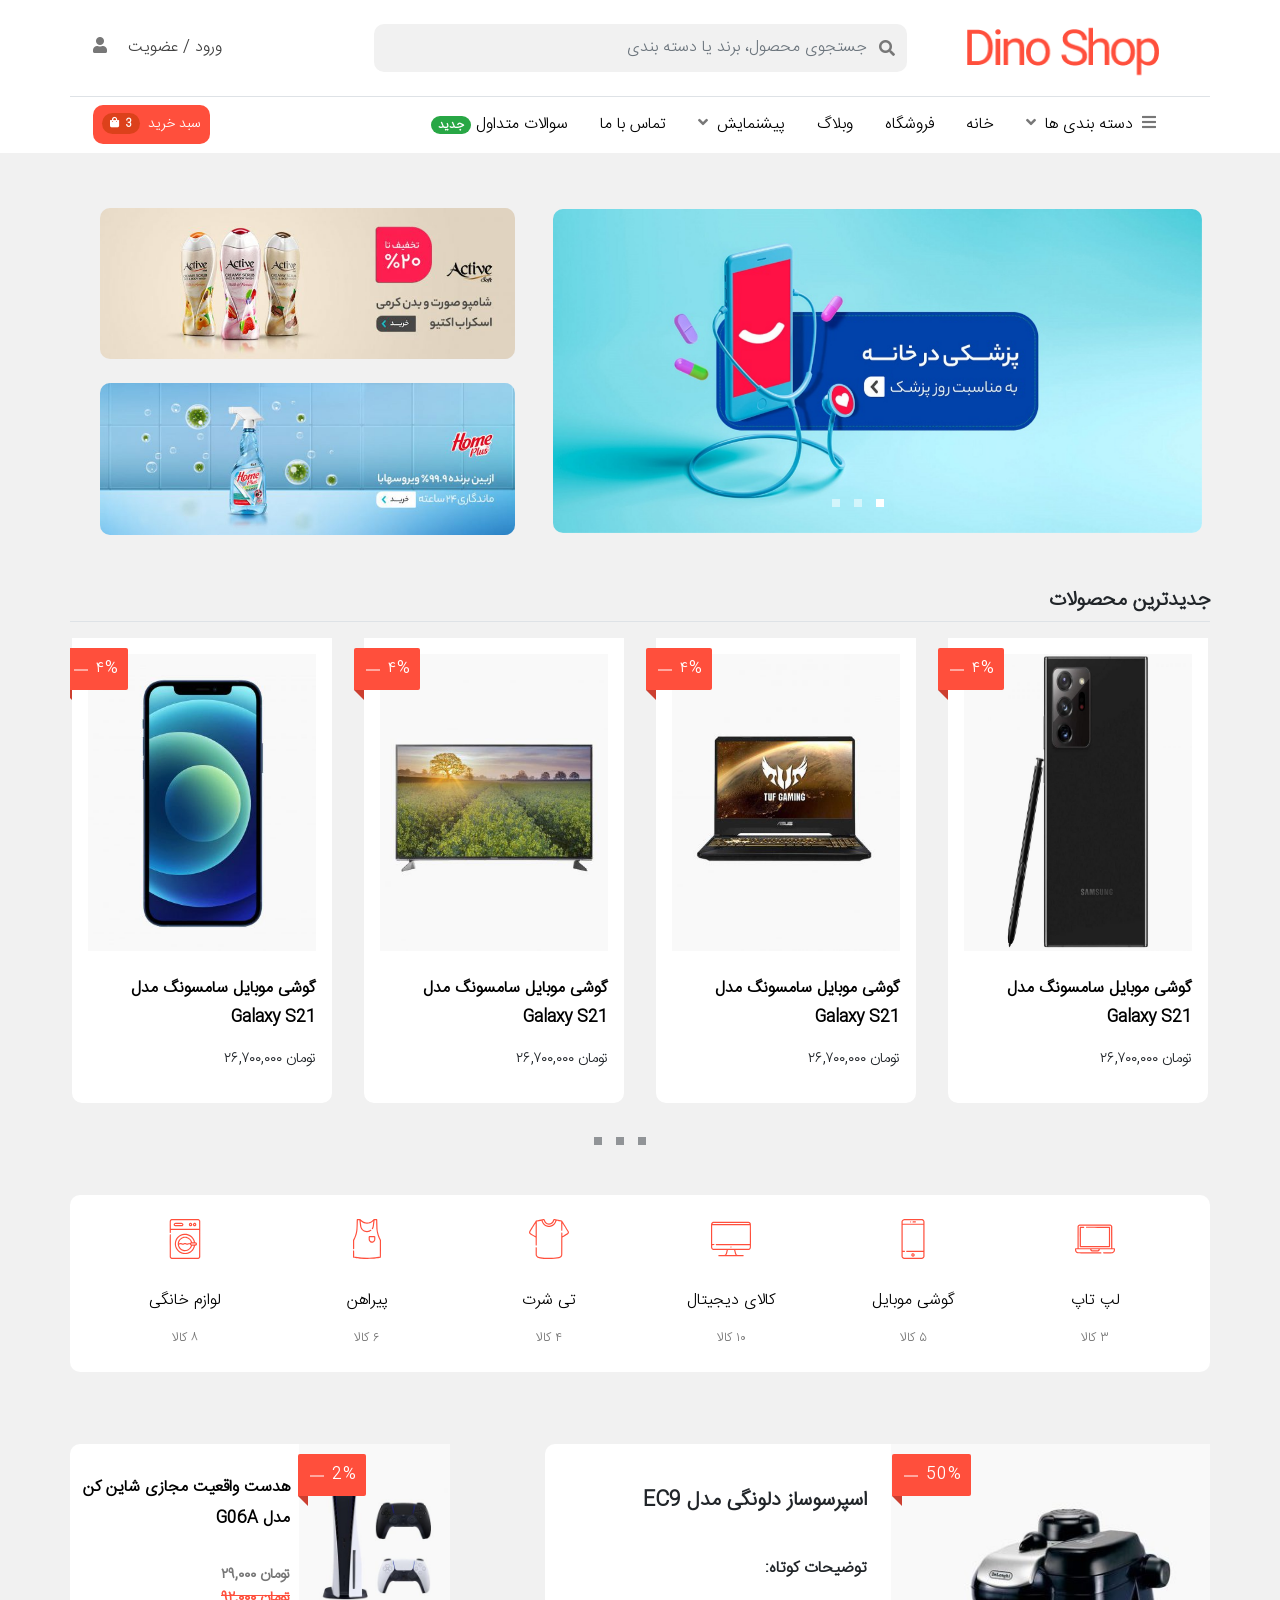
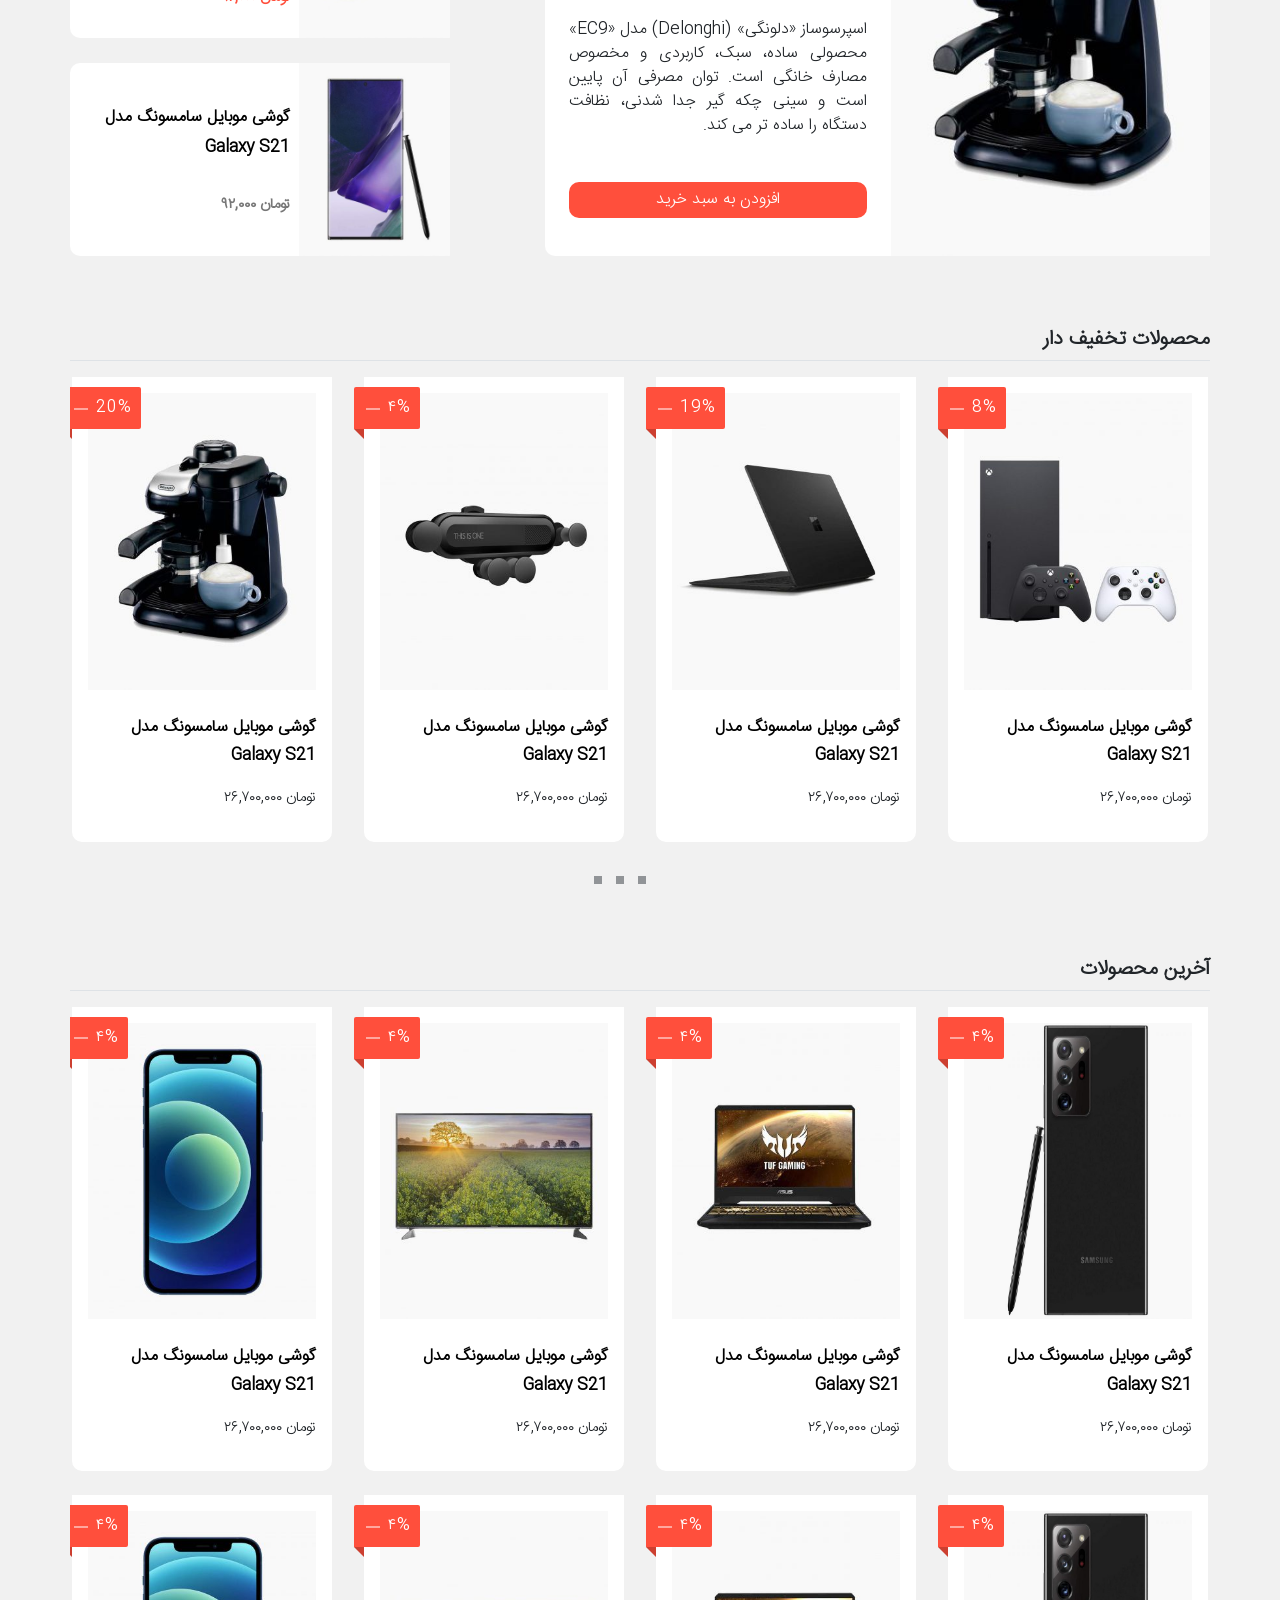
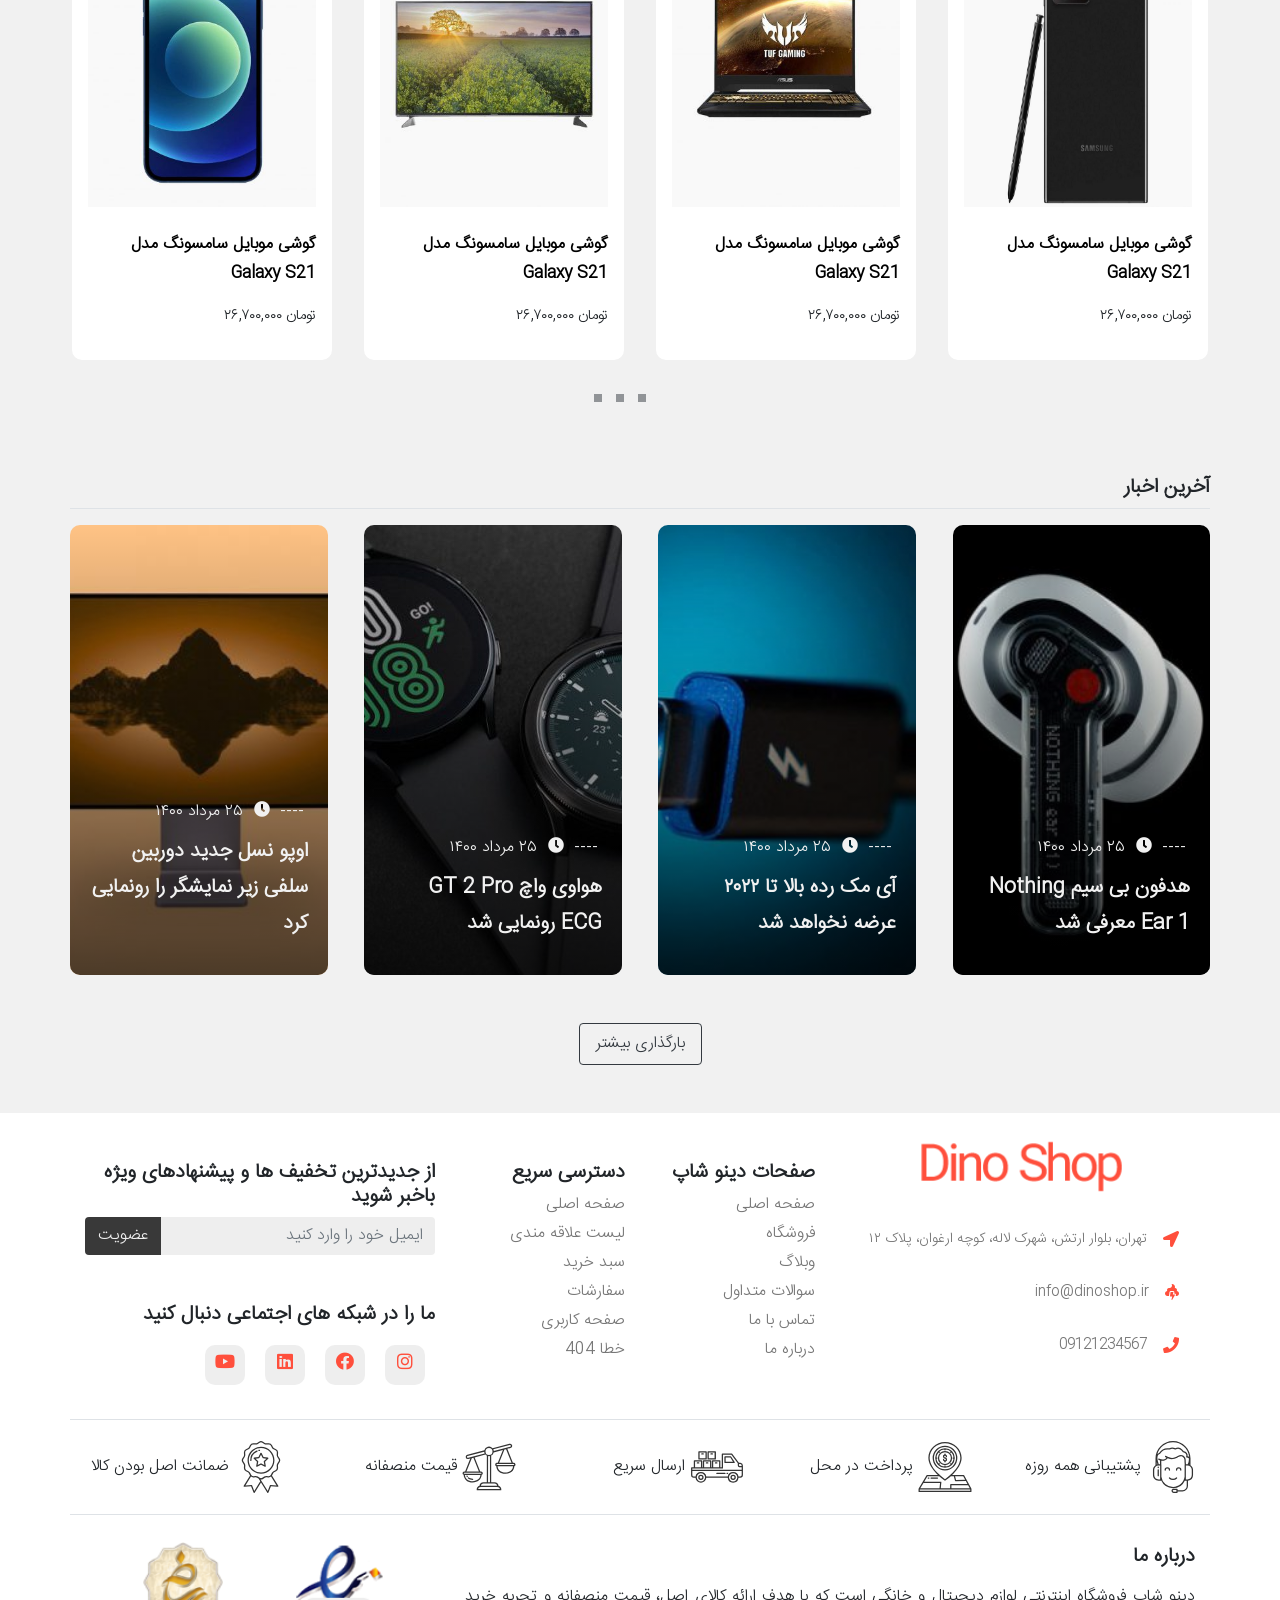
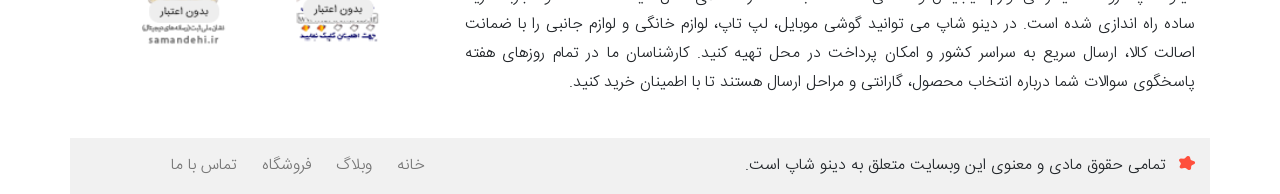
==== commit 36f9b91f: "added link and changed text" ====
--- a/index.html
+++ b/index.html
@@ -146,8 +146,8 @@
 
                 <li> <i class="fa fa-shopping-cart "> </i> <a href="https://cv.condev.ir/"> سوپرمارکت </a> </li>
                 <li> <i class="fa fa-coffee"></i> <a href="./Favorites.html"> علاقه مندی ها </a> </li>
-                <li> <i class="fa fa-magic"> </i> <a href="https://www.instagram.com/con.dev"> شگفت انگیز ها </a> </li>
-                <li> <i class="fa fa-question-circle"></i> <a href="./Question.html"> سوالی دارید ؟ </a> </li>
+                <li> <i class="fa fa-magic"> </i> <a href="https://www.instagram.com/con.dev"> پیشنهاد شگفت انگیز </a> </li>
+                <li> <i class="fa fa-question-circle"></i> <a href="./Question.html"> سوالی دارید؟ </a> </li>
                 <li> <i class="fa fa-users"></i> <a href="https://cv.condev.ir/"> فروشنده شوید </a> </li>
                 <li> <i class="fa fa-user"></i> <a href="./Login.html"> ورود / ثبت نام </a> </li>
             </ul>
@@ -172,7 +172,7 @@
                                 <i class="fa fa-search"></i> </span>
                         </div>
                         <input type="text" class="form-control border-0 rounded-0 bg-gray py-4 pr-0 Radius-Left m-0"
-                            placeholder="جستجو محصولات">
+                            placeholder="جستجوی محصول، برند یا دسته بندی">
                     </div>
 
                 </div>
@@ -227,7 +227,7 @@
                                     id="basic-addon1"> <i class="fa fa-search"></i> </span>
                             </div>
                             <input type="text" class="form-control border-0 rounded-0 bg-gray py-4 pr-0 Radius-Left m-0"
-                                placeholder="جستجو محصولات">
+                                placeholder="جستجوی محصول، برند یا دسته بندی">
                         </div>
 
                     </div>
@@ -280,12 +280,12 @@
                                     <a class="my-1 nav-item" href="Category.html"> کامپیوتر و تجهیزات </a>
                                     <a class="my-1 nav-item" href="Category.html"> گوشی موبایل </a>
                                     <a class="my-1 nav-item" href="Category.html"> لپ تاپ </a>
-                                    <a class="my-1 nav-item" href="Category.html"> کنسول خانگی </a>
+                                    <a class="my-1 nav-item" href="Category.html"> کنسول بازی </a>
                                     <a class="my-1 nav-item" href="Category.html"> پاوربانک </a>
                                     <a class="my-1 nav-item" href="Category.html"> کارت حافظه <span
                                             class="badge badge-pill badge-info"> ویژه </span> </a>
-                                    <a class="my-1 nav-item" href="Category.html"> کنسول خانگی </a>
-                                    <a class="my-1 nav-item" href="Category.html"> کارت حافظه </a>
+                                    <a class="my-1 nav-item" href="Category.html"> کنسول بازی </a>
+                                    <a class="my-1 nav-item" href="Category.html"> هارد اکسترنال </a>
                                 </nav>
 
                             </div>
@@ -300,7 +300,7 @@
                                     <a class="my-1 nav-item" href="Category.html"> هواوی <span
                                             class="badge badge-pill badge-success"> جدید </span> </a>
                                     <a class="my-1 nav-item" href="Category.html"> اپل </a>
-                                    <a class="my-1 nav-item" href="Category.html"> هانر </a>
+                                    <a class="my-1 nav-item" href="Category.html"> آنر </a>
                                     <a class="my-1 nav-item" href="Category.html"> نوکیا </a>
                                     <a class="my-1 nav-item" href="Category.html"> وان پلاس </a>
                                 </nav>
@@ -309,14 +309,12 @@
 
                             <div class="col-3 h-100">
                                 <nav class="navbar d-flex flex-column align-items-start">
-                                    <h5>گوشی موبایل</h5>
-                                    <a class="my-1 nav-item" href="Category.html"> ماوس </a>
-                                    <a class="my-1 nav-item" href="Category.html"> کیبرد </a>
+                                    <h5>کامپیوتر و تجهیزات</h5> <a class="my-1 nav-item" href="Category.html"> ماوس </a>
+                                    <a class="my-1 nav-item" href="Category.html"> کیبورد </a>
                                     <a class="my-1 nav-item" href="Category.html"> لپ تاپ </a>
                                     <a class="my-1 nav-item" href="Category.html"> مودم روتر </a>
-                                    <a class="my-1 nav-item" href="Category.html"> پاور </a>
-                                    <a class="my-1 nav-item" href="Category.html"> مودم روتر </a>
-                                    <a class="my-1 nav-item" href="Category.html"> کیس سمبل <span
+                                    <a class="my-1 nav-item" href="Category.html"> منبع تغذیه </a>
+                                    <a class="my-1 nav-item" href="Category.html"> کارت گرافیک </a> <a class="my-1 nav-item" href="Category.html"> کیس کامپیوتر <span
                                             class="badge badge-pill badge-danger"> داغ </span> </a>
                                 </nav>
 
@@ -334,7 +332,7 @@
 
                                     <div>
                                         <h5 class="cut-text"> گوشی اپل مدل </h5>
-                                        <h5 class="cut-text"> Iphone 12s New </h5>
+                                        <h5 class="cut-text"> iPhone 12 </h5>
                                         <p>تومان ۲۶,۷۰۰,۰۰۰
                                         </p>
                                     </div>
@@ -426,10 +424,10 @@
                             <div class="col-3 h-100">
                                 <nav class="navbar d-flex flex-column align-items-start">
                                     <h5>صوتی تصویری</h5>
-                                    <a class="my-1 nav-item" href="Category.html">تلوزیون </a>
+                                    <a class="my-1 nav-item" href="Category.html">تلویزیون </a>
                                     <a class="my-1 nav-item" href="Category.html"> اسپیکر </a>
-                                    <a class="my-1 nav-item" href="Category.html"> سینما خانواده </a>
-                                    <a class="my-1 nav-item" href="Category.html"> نو و ریسه </a>
+                                    <a class="my-1 nav-item" href="Category.html"> سینمای خانگی </a>
+                                    <a class="my-1 nav-item" href="Category.html"> روشنایی و ریسه </a>
                                     <a class="my-1 nav-item" href="Category.html"> لوستر و چراغ </a>
                                 </nav>
 
@@ -439,14 +437,14 @@
                                 <nav class="navbar d-flex flex-column align-items-start">
                                     <h5>لوازم برقی</h5>
 
-                                    <a class="my-1 nav-item" href="Category.html"> یخجال و فریز </a>
+                                    <a class="my-1 nav-item" href="Category.html"> یخچال و فریزر </a>
                                     <a class="my-1 nav-item" href="Category.html"> جاروبرقی </a>
-                                    <a class="my-1 nav-item" href="Category.html"> جارو شارژی </a>
+                                    <a class="my-1 nav-item" href="Category.html"> جاروشارژی </a>
                                     <a class="my-1 nav-item" href="Category.html"> اتو بخار </a>
                                     <a class="my-1 nav-item" href="Category.html"> ماشین لباسشویی </a>
                                     <a class="my-1 nav-item" href="Category.html"> کولر و پنکه </a>
-                                    <a class="my-1 nav-item" href="Category.html"> قهوه و چای ساز </a>
-                                    <a class="my-1 nav-item" href="index.html"> ترازوی آشپز خانه </a>
+                                    <a class="my-1 nav-item" href="Category.html"> قهوه ساز و چای ساز </a>
+                                    <a class="my-1 nav-item" href="index.html"> ترازوی آشپزخانه </a>
                                 </nav>
 
                             </div>
@@ -456,9 +454,8 @@
                                     <h5>آشپزخانه</h5>
                                     <a class="my-1 nav-item" href="Category.html"> فلاسک و کلمن </a>
                                     <a class="my-1 nav-item" href="Category.html"> کتری و قوری </a>
-                                    <a class="my-1 nav-item" href="Category.html"> ظروف و یکبار مصرف </a>
-                                    <a class="my-1 nav-item" href="Category.html"> سرویس و ظروف </a>
-                                    <a class="my-1 nav-item" href="Category.html"> ماشین لباسشویی </a>
+                                    <a class="my-1 nav-item" href="Category.html"> ظروف یکبار مصرف </a>
+                                    <a class="my-1 nav-item" href="Category.html"> سرویس و ظروف </a> <a class="my-1 nav-item" href="Category.html"> ماشین ظرفشویی </a>
                                     <a class="my-1 nav-item" href="Category.html"> اجاق گاز </a>
                                 </nav>
 
@@ -476,7 +473,7 @@
 
                                     <div>
                                         <h5 class="cut-text">لپ تاپ اپل </h5>
-                                        <h5 class="cut-text"> مدل Apple OSs</h5>
+                                        <h5 class="cut-text"> MacBook Air M1</h5>
                                         <p>تومان ۲۶,۷۰۰,۰۰۰
                                         </p>
                                     </div>
@@ -493,8 +490,8 @@
                                     </div>
 
                                     <div>
-                                        <h5 class="cut-text">تلوزیون هوشمند</h5>
-                                        <h5 class="cut-text">جدید 40 اینج</h5>
+                                        <h5 class="cut-text">تلویزیون هوشمند</h5>
+                                        <h5 class="cut-text">۴۰ اینچ</h5>
                                         <p>تومان ۶,۷۰۰,۰۰۰
                                         </p>
                                     </div>
@@ -517,7 +514,7 @@
                                     <a class="my-1 nav-item" href="Category.html"> پوکو </a>
                                     <a class="my-1 nav-item" href="Category.html"> هواوی </a>
                                     <a class="my-1 nav-item" href="Category.html"> اپل </a>
-                                    <a class="my-1 nav-item" href="Category.html"> هانر </a>
+                                    <a class="my-1 nav-item" href="Category.html"> آنر </a>
                                     <a class="my-1 nav-item" href="Category.html"> نوکیا </a>
                                     <a class="my-1 nav-item" href="Category.html"> وان پلاس </a>
                                 </nav>
@@ -527,10 +524,10 @@
                             <div class="col-3 h-100">
                                 <nav class="navbar d-flex flex-column align-items-start">
                                     <h5>صوتی تصویری</h5>
-                                    <a class="my-1 nav-item" href="Category.html">تلوزیون </a>
+                                    <a class="my-1 nav-item" href="Category.html">تلویزیون </a>
                                     <a class="my-1 nav-item" href="Category.html"> اسپیکر </a>
-                                    <a class="my-1 nav-item" href="Category.html"> سینما خانواده </a>
-                                    <a class="my-1 nav-item" href="Category.html"> نو و ریسه </a>
+                                    <a class="my-1 nav-item" href="Category.html"> سینمای خانگی </a>
+                                    <a class="my-1 nav-item" href="Category.html"> روشنایی و ریسه </a>
                                     <a class="my-1 nav-item" href="Category.html"> لوستر و چراغ </a>
                                 </nav>
 
@@ -540,14 +537,14 @@
                                 <nav class="navbar d-flex flex-column align-items-start">
                                     <h5>لوازم برقی</h5>
 
-                                    <a class="my-1 nav-item" href="Category.html"> یخجال و فریز </a>
+                                    <a class="my-1 nav-item" href="Category.html"> یخچال و فریزر </a>
                                     <a class="my-1 nav-item" href="Category.html"> جاروبرقی </a>
-                                    <a class="my-1 nav-item" href="Category.html"> جارو شارژی </a>
+                                    <a class="my-1 nav-item" href="Category.html"> جاروشارژی </a>
                                     <a class="my-1 nav-item" href="Category.html"> اتو بخار </a>
                                     <a class="my-1 nav-item" href="Category.html"> ماشین لباسشویی </a>
                                     <a class="my-1 nav-item" href="Category.html"> کولر و پنکه </a>
-                                    <a class="my-1 nav-item" href="Category.html"> قهوه و چای ساز </a>
-                                    <a class="my-1 nav-item" href="index.html"> ترازوی آشپز خانه </a>
+                                    <a class="my-1 nav-item" href="Category.html"> قهوه ساز و چای ساز </a>
+                                    <a class="my-1 nav-item" href="index.html"> ترازوی آشپزخانه </a>
                                 </nav>
 
                             </div>
@@ -564,7 +561,7 @@
 
                                     <div>
                                         <h5 class="cut-text">کنسول بازی</h5>
-                                        <h5 class="cut-text"> جدید شرکت Apple</h5>
+                                        <h5 class="cut-text"> PlayStation 5</h5>
                                         <p>تومان ۲۶,۷۰۰,۰۰۰
                                         </p>
                                     </div>
@@ -581,8 +578,8 @@
                                     </div>
 
                                     <div>
-                                        <h5 class="cut-text">مایکروفر برند</h5>
-                                        <h5 class="cut-text"> جدید شرکت سامسونگ</h5>
+                                        <h5 class="cut-text">مایکروفر</h5>
+                                        <h5 class="cut-text"> سامسونگ</h5>
                                         <p>تومان ۶,۷۰۰,۰۰۰
                                         </p>
                                     </div>
@@ -660,7 +657,7 @@
                     <div id="NotFoundBox"
                         class="position-absolute bg-light p-5 BoxNotFoundProduct Radius-10 d-flex flex-column justify-content-center align-content-center">
                         <img src="./assets/Images/NotFound-Product.svg" alt="Not Found Product" class="mr-4 pr-4">
-                        <p class="mr-2 mt-3"> محصولی در سبد خرید نیست . </p>
+                        <p class="mr-2 mt-3"> سبد خرید شما در حال حاضر خالی است. </p>
                     </div>
 
                     <div id="Menu-Product" onmouseover="ShowNotFoundProduct('Menu-Product')"
@@ -684,7 +681,7 @@
                                         <div class="d-flex justify-content-between align-items-center w-100 pb-2">
                                             <div class="pl-5">
                                                 <h6 class="Bold Line-height m-0 mb-1 ChangeSizeFont">گوشی موبایل اپل مدل
-                                                    Iphone
+                                                    iPhone
                                                     12 </h6>
                                                 <div class="w-100 d-flex justify-content-between mt-3">
                                                     <p class="text-dark">قیمت</p>
@@ -712,8 +709,7 @@
 
                                         <div class="d-flex justify-content-between align-items-center w-100 pb-2">
                                             <div class="pl-5">
-                                                <h6 class="Bold Line-height m-0 mb-1 ChangeSizeFont">تلوزیون جدید مارک
-                                                    Lg 12 gh
+                                                <h6 class="Bold Line-height m-0 mb-1 ChangeSizeFont">تلویزیون هوشمند برند الجی
                                                 </h6>
                                                 <div class="w-100 d-flex justify-content-between mt-3">
                                                     <p class="text-dark">قیمت</p>
@@ -742,7 +738,7 @@
                                         <div class="d-flex justify-content-between align-items-center w-100 pb-2">
                                             <div class="pl-5">
                                                 <h6 class="Bold Line-height m-0 mb-1 ChangeSizeFont">گوشی موبایل اپل مدل
-                                                    Iphone
+                                                    iPhone
                                                     12 </h6>
                                                 <div class="w-100 d-flex justify-content-between mt-3">
                                                     <p class="text-dark">قیمت</p>
@@ -759,14 +755,14 @@
                                 </div>
 
                                 <!-- <div class="alert alert-info m-3" >
-                                    هیج محصولی یافت نشد !
+                                    محصولی یافت نشد
                                 </div> -->
 
                             </div>
 
                             <div
                                 class="w-100 d-flex justify-content-between align-items-center mt-4 pb-3 border-bottom">
-                                <h6 class="text-dark Bold"> جمع کل سبد خرید : </h6>
+                                <h6 class="text-dark Bold"> جمع کل: </h6>
                                 <div class="badge badge-dark d-flex align-items-center p-2">
                                     تومان ۱۰۲,۱۱۰,۰۰۰
                                 </div>
@@ -857,7 +853,7 @@
             <div class="LastCourses m-0 mt-5 w-100">
 
                 <div class="row border-bottom m-0 mt-5 mb-3">
-                    <h5 class="Bold col-12 p-0">جدید ترین محصولات</h5>
+                    <h5 class="Bold col-12 p-0">جدیدترین محصولات</h5>
                 </div>
 
                 <div class="row m-0">
@@ -886,31 +882,30 @@
 
                                             <div class="mt-4 w-100">
                                                 <a href="Product.html" class="Bold Line-height Text-Black"> گوشی موبایل سامسونگ
-                                                    مدل Galaxy
-                                                    s21
-                                                </a>
-                                                <p class="mt-3"> تومان ۲۶,۷۰۰,۰۰۰</p>
-                                            </div>
-
-                                            <li class="add-to-card-loop align-items-center d-none d-sm-flex ">
-
-                                                <span>
-                                                    <a href="#" data-toggle="tooltip" data-placement="top"
-                                                        title="انتخاب گزینه">
-                                                        <i class="fa fa-expand-arrows-alt"></i>
-                                                    </a>
-                                                </span>
-
-                                                <span>
-                                                    <a href="#" data-toggle="tooltip" data-placement="top"
-                                                        title="علاقه مندی ها">
-                                                        <i class="fa fa-heart"></i>
-                                                    </a>
-                                                </span>
-
-                                                <span>
-                                                    <a href="#" data-toggle="tooltip" data-placement="top"
-                                                        title="جستجو بیشتر">
+                                                    مدل Galaxy S21
+                                                </a>
+                                                <p class="mt-3"> تومان ۲۶,۷۰۰,۰۰۰</p>
+                                            </div>
+
+                                            <li class="add-to-card-loop align-items-center d-none d-sm-flex ">
+
+                                                <span>
+                                                    <a href="https://cv.condev.ir" data-toggle="tooltip" data-placement="top"
+                                                        title="مشاهده سریع">
+                                                        <i class="fa fa-expand-arrows-alt"></i>
+                                                    </a>
+                                                </span>
+
+                                                <span>
+                                                    <a href="https://cv.condev.ir" data-toggle="tooltip" data-placement="top"
+                                                        title="علاقه مندی ها">
+                                                        <i class="fa fa-heart"></i>
+                                                    </a>
+                                                </span>
+
+                                                <span>
+                                                    <a href="https://cv.condev.ir" data-toggle="tooltip" data-placement="top"
+                                                        title="خرید سریع">
                                                         <i class="fa fa-tenge"></i>
                                                     </a>
                                                 </span>
@@ -933,31 +928,30 @@
 
                                             <div class="mt-4 w-100">
                                                 <a href="Product.html" class="Bold Line-height Text-Black"> گوشی موبایل سامسونگ
-                                                    مدل Galaxy
-                                                    s21
-                                                </a>
-                                                <p class="mt-3"> تومان ۲۶,۷۰۰,۰۰۰</p>
-                                            </div>
-
-                                            <li class="add-to-card-loop align-items-center d-none d-sm-flex ">
-
-                                                <span>
-                                                    <a href="#" data-toggle="tooltip" data-placement="top"
-                                                        title="انتخاب گزینه">
-                                                        <i class="fa fa-expand-arrows-alt"></i>
-                                                    </a>
-                                                </span>
-
-                                                <span>
-                                                    <a href="#" data-toggle="tooltip" data-placement="top"
-                                                        title="علاقه مندی ها">
-                                                        <i class="fa fa-heart"></i>
-                                                    </a>
-                                                </span>
-
-                                                <span>
-                                                    <a href="#" data-toggle="tooltip" data-placement="top"
-                                                        title="جستجو بیشتر">
+                                                    مدل Galaxy S21
+                                                </a>
+                                                <p class="mt-3"> تومان ۲۶,۷۰۰,۰۰۰</p>
+                                            </div>
+
+                                            <li class="add-to-card-loop align-items-center d-none d-sm-flex ">
+
+                                                <span>
+                                                    <a href="https://cv.condev.ir" data-toggle="tooltip" data-placement="top"
+                                                        title="مشاهده سریع">
+                                                        <i class="fa fa-expand-arrows-alt"></i>
+                                                    </a>
+                                                </span>
+
+                                                <span>
+                                                    <a href="https://cv.condev.ir" data-toggle="tooltip" data-placement="top"
+                                                        title="علاقه مندی ها">
+                                                        <i class="fa fa-heart"></i>
+                                                    </a>
+                                                </span>
+
+                                                <span>
+                                                    <a href="https://cv.condev.ir" data-toggle="tooltip" data-placement="top"
+                                                        title="خرید سریع">
                                                         <i class="fa fa-tenge"></i>
                                                     </a>
                                                 </span>
@@ -980,31 +974,30 @@
 
                                             <div class="mt-4 w-100">
                                                 <a href="Product.html" class="Bold Line-height Text-Black"> گوشی موبایل سامسونگ
-                                                    مدل Galaxy
-                                                    s21
-                                                </a>
-                                                <p class="mt-3"> تومان ۲۶,۷۰۰,۰۰۰</p>
-                                            </div>
-
-                                            <li class="add-to-card-loop align-items-center d-none d-sm-flex ">
-
-                                                <span>
-                                                    <a href="#" data-toggle="tooltip" data-placement="top"
-                                                        title="انتخاب گزینه">
-                                                        <i class="fa fa-expand-arrows-alt"></i>
-                                                    </a>
-                                                </span>
-
-                                                <span>
-                                                    <a href="#" data-toggle="tooltip" data-placement="top"
-                                                        title="علاقه مندی ها">
-                                                        <i class="fa fa-heart"></i>
-                                                    </a>
-                                                </span>
-
-                                                <span>
-                                                    <a href="#" data-toggle="tooltip" data-placement="top"
-                                                        title="جستجو بیشتر">
+                                                    مدل Galaxy S21
+                                                </a>
+                                                <p class="mt-3"> تومان ۲۶,۷۰۰,۰۰۰</p>
+                                            </div>
+
+                                            <li class="add-to-card-loop align-items-center d-none d-sm-flex ">
+
+                                                <span>
+                                                    <a href="https://cv.condev.ir" data-toggle="tooltip" data-placement="top"
+                                                        title="مشاهده سریع">
+                                                        <i class="fa fa-expand-arrows-alt"></i>
+                                                    </a>
+                                                </span>
+
+                                                <span>
+                                                    <a href="https://cv.condev.ir" data-toggle="tooltip" data-placement="top"
+                                                        title="علاقه مندی ها">
+                                                        <i class="fa fa-heart"></i>
+                                                    </a>
+                                                </span>
+
+                                                <span>
+                                                    <a href="https://cv.condev.ir" data-toggle="tooltip" data-placement="top"
+                                                        title="خرید سریع">
                                                         <i class="fa fa-tenge"></i>
                                                     </a>
                                                 </span>
@@ -1027,31 +1020,30 @@
 
                                             <div class="mt-4 w-100">
                                                 <a href="Product.html" class="Bold Line-height Text-Black"> گوشی موبایل سامسونگ
-                                                    مدل Galaxy
-                                                    s21
-                                                </a>
-                                                <p class="mt-3"> تومان ۲۶,۷۰۰,۰۰۰</p>
-                                            </div>
-
-                                            <li class="add-to-card-loop align-items-center d-none d-sm-flex ">
-
-                                                <span>
-                                                    <a href="#" data-toggle="tooltip" data-placement="top"
-                                                        title="انتخاب گزینه">
-                                                        <i class="fa fa-expand-arrows-alt"></i>
-                                                    </a>
-                                                </span>
-
-                                                <span>
-                                                    <a href="#" data-toggle="tooltip" data-placement="top"
-                                                        title="علاقه مندی ها">
-                                                        <i class="fa fa-heart"></i>
-                                                    </a>
-                                                </span>
-
-                                                <span>
-                                                    <a href="#" data-toggle="tooltip" data-placement="top"
-                                                        title="جستجو بیشتر">
+                                                    مدل Galaxy S21
+                                                </a>
+                                                <p class="mt-3"> تومان ۲۶,۷۰۰,۰۰۰</p>
+                                            </div>
+
+                                            <li class="add-to-card-loop align-items-center d-none d-sm-flex ">
+
+                                                <span>
+                                                    <a href="https://cv.condev.ir" data-toggle="tooltip" data-placement="top"
+                                                        title="مشاهده سریع">
+                                                        <i class="fa fa-expand-arrows-alt"></i>
+                                                    </a>
+                                                </span>
+
+                                                <span>
+                                                    <a href="https://cv.condev.ir" data-toggle="tooltip" data-placement="top"
+                                                        title="علاقه مندی ها">
+                                                        <i class="fa fa-heart"></i>
+                                                    </a>
+                                                </span>
+
+                                                <span>
+                                                    <a href="https://cv.condev.ir" data-toggle="tooltip" data-placement="top"
+                                                        title="خرید سریع">
                                                         <i class="fa fa-tenge"></i>
                                                     </a>
                                                 </span>
@@ -1081,31 +1073,30 @@
 
                                             <div class="mt-4 w-100">
                                                 <a href="Product.html" class="Bold Line-height Text-Black"> گوشی موبایل سامسونگ
-                                                    مدل Galaxy
-                                                    s21
-                                                </a>
-                                                <p class="mt-3"> تومان ۲۶,۷۰۰,۰۰۰</p>
-                                            </div>
-
-                                            <li class="add-to-card-loop align-items-center d-none d-sm-flex ">
-
-                                                <span>
-                                                    <a href="#" data-toggle="tooltip" data-placement="top"
-                                                        title="انتخاب گزینه">
-                                                        <i class="fa fa-expand-arrows-alt"></i>
-                                                    </a>
-                                                </span>
-
-                                                <span>
-                                                    <a href="#" data-toggle="tooltip" data-placement="top"
-                                                        title="علاقه مندی ها">
-                                                        <i class="fa fa-heart"></i>
-                                                    </a>
-                                                </span>
-
-                                                <span>
-                                                    <a href="#" data-toggle="tooltip" data-placement="top"
-                                                        title="جستجو بیشتر">
+                                                    مدل Galaxy S21
+                                                </a>
+                                                <p class="mt-3"> تومان ۲۶,۷۰۰,۰۰۰</p>
+                                            </div>
+
+                                            <li class="add-to-card-loop align-items-center d-none d-sm-flex ">
+
+                                                <span>
+                                                    <a href="https://cv.condev.ir" data-toggle="tooltip" data-placement="top"
+                                                        title="مشاهده سریع">
+                                                        <i class="fa fa-expand-arrows-alt"></i>
+                                                    </a>
+                                                </span>
+
+                                                <span>
+                                                    <a href="https://cv.condev.ir" data-toggle="tooltip" data-placement="top"
+                                                        title="علاقه مندی ها">
+                                                        <i class="fa fa-heart"></i>
+                                                    </a>
+                                                </span>
+
+                                                <span>
+                                                    <a href="https://cv.condev.ir" data-toggle="tooltip" data-placement="top"
+                                                        title="خرید سریع">
                                                         <i class="fa fa-tenge"></i>
                                                     </a>
                                                 </span>
@@ -1128,31 +1119,30 @@
 
                                             <div class="mt-4 w-100">
                                                 <a href="Product.html" class="Bold Line-height Text-Black"> گوشی موبایل سامسونگ
-                                                    مدل Galaxy
-                                                    s21
-                                                </a>
-                                                <p class="mt-3"> تومان ۲۶,۷۰۰,۰۰۰</p>
-                                            </div>
-
-                                            <li class="add-to-card-loop align-items-center d-none d-sm-flex ">
-
-                                                <span>
-                                                    <a href="#" data-toggle="tooltip" data-placement="top"
-                                                        title="انتخاب گزینه">
-                                                        <i class="fa fa-expand-arrows-alt"></i>
-                                                    </a>
-                                                </span>
-
-                                                <span>
-                                                    <a href="#" data-toggle="tooltip" data-placement="top"
-                                                        title="علاقه مندی ها">
-                                                        <i class="fa fa-heart"></i>
-                                                    </a>
-                                                </span>
-
-                                                <span>
-                                                    <a href="#" data-toggle="tooltip" data-placement="top"
-                                                        title="جستجو بیشتر">
+                                                    مدل Galaxy S21
+                                                </a>
+                                                <p class="mt-3"> تومان ۲۶,۷۰۰,۰۰۰</p>
+                                            </div>
+
+                                            <li class="add-to-card-loop align-items-center d-none d-sm-flex ">
+
+                                                <span>
+                                                    <a href="https://cv.condev.ir" data-toggle="tooltip" data-placement="top"
+                                                        title="مشاهده سریع">
+                                                        <i class="fa fa-expand-arrows-alt"></i>
+                                                    </a>
+                                                </span>
+
+                                                <span>
+                                                    <a href="https://cv.condev.ir" data-toggle="tooltip" data-placement="top"
+                                                        title="علاقه مندی ها">
+                                                        <i class="fa fa-heart"></i>
+                                                    </a>
+                                                </span>
+
+                                                <span>
+                                                    <a href="https://cv.condev.ir" data-toggle="tooltip" data-placement="top"
+                                                        title="خرید سریع">
                                                         <i class="fa fa-tenge"></i>
                                                     </a>
                                                 </span>
@@ -1175,31 +1165,30 @@
 
                                             <div class="mt-4 w-100">
                                                 <a href="Product.html" class="Bold Line-height Text-Black"> گوشی موبایل سامسونگ
-                                                    مدل Galaxy
-                                                    s21
-                                                </a>
-                                                <p class="mt-3"> تومان ۲۶,۷۰۰,۰۰۰</p>
-                                            </div>
-
-                                            <li class="add-to-card-loop align-items-center d-none d-sm-flex ">
-
-                                                <span>
-                                                    <a href="#" data-toggle="tooltip" data-placement="top"
-                                                        title="انتخاب گزینه">
-                                                        <i class="fa fa-expand-arrows-alt"></i>
-                                                    </a>
-                                                </span>
-
-                                                <span>
-                                                    <a href="#" data-toggle="tooltip" data-placement="top"
-                                                        title="علاقه مندی ها">
-                                                        <i class="fa fa-heart"></i>
-                                                    </a>
-                                                </span>
-
-                                                <span>
-                                                    <a href="#" data-toggle="tooltip" data-placement="top"
-                                                        title="جستجو بیشتر">
+                                                    مدل Galaxy S21
+                                                </a>
+                                                <p class="mt-3"> تومان ۲۶,۷۰۰,۰۰۰</p>
+                                            </div>
+
+                                            <li class="add-to-card-loop align-items-center d-none d-sm-flex ">
+
+                                                <span>
+                                                    <a href="https://cv.condev.ir" data-toggle="tooltip" data-placement="top"
+                                                        title="مشاهده سریع">
+                                                        <i class="fa fa-expand-arrows-alt"></i>
+                                                    </a>
+                                                </span>
+
+                                                <span>
+                                                    <a href="https://cv.condev.ir" data-toggle="tooltip" data-placement="top"
+                                                        title="علاقه مندی ها">
+                                                        <i class="fa fa-heart"></i>
+                                                    </a>
+                                                </span>
+
+                                                <span>
+                                                    <a href="https://cv.condev.ir" data-toggle="tooltip" data-placement="top"
+                                                        title="خرید سریع">
                                                         <i class="fa fa-tenge"></i>
                                                     </a>
                                                 </span>
@@ -1222,31 +1211,30 @@
 
                                             <div class="mt-4 w-100">
                                                 <a href="Product.html" class="Bold Line-height Text-Black"> گوشی موبایل سامسونگ
-                                                    مدل Galaxy
-                                                    s21
-                                                </a>
-                                                <p class="mt-3"> تومان ۲۶,۷۰۰,۰۰۰</p>
-                                            </div>
-
-                                            <li class="add-to-card-loop align-items-center d-none d-sm-flex ">
-
-                                                <span>
-                                                    <a href="#" data-toggle="tooltip" data-placement="top"
-                                                        title="انتخاب گزینه">
-                                                        <i class="fa fa-expand-arrows-alt"></i>
-                                                    </a>
-                                                </span>
-
-                                                <span>
-                                                    <a href="#" data-toggle="tooltip" data-placement="top"
-                                                        title="علاقه مندی ها">
-                                                        <i class="fa fa-heart"></i>
-                                                    </a>
-                                                </span>
-
-                                                <span>
-                                                    <a href="#" data-toggle="tooltip" data-placement="top"
-                                                        title="جستجو بیشتر">
+                                                    مدل Galaxy S21
+                                                </a>
+                                                <p class="mt-3"> تومان ۲۶,۷۰۰,۰۰۰</p>
+                                            </div>
+
+                                            <li class="add-to-card-loop align-items-center d-none d-sm-flex ">
+
+                                                <span>
+                                                    <a href="https://cv.condev.ir" data-toggle="tooltip" data-placement="top"
+                                                        title="مشاهده سریع">
+                                                        <i class="fa fa-expand-arrows-alt"></i>
+                                                    </a>
+                                                </span>
+
+                                                <span>
+                                                    <a href="https://cv.condev.ir" data-toggle="tooltip" data-placement="top"
+                                                        title="علاقه مندی ها">
+                                                        <i class="fa fa-heart"></i>
+                                                    </a>
+                                                </span>
+
+                                                <span>
+                                                    <a href="https://cv.condev.ir" data-toggle="tooltip" data-placement="top"
+                                                        title="خرید سریع">
                                                         <i class="fa fa-tenge"></i>
                                                     </a>
                                                 </span>
@@ -1276,31 +1264,30 @@
 
                                             <div class="mt-4 w-100">
                                                 <a href="Product.html" class="Bold Line-height Text-Black"> گوشی موبایل سامسونگ
-                                                    مدل Galaxy
-                                                    s21
-                                                </a>
-                                                <p class="mt-3"> تومان ۲۶,۷۰۰,۰۰۰</p>
-                                            </div>
-
-                                            <li class="add-to-card-loop align-items-center d-none d-sm-flex ">
-
-                                                <span>
-                                                    <a href="#" data-toggle="tooltip" data-placement="top"
-                                                        title="انتخاب گزینه">
-                                                        <i class="fa fa-expand-arrows-alt"></i>
-                                                    </a>
-                                                </span>
-
-                                                <span>
-                                                    <a href="#" data-toggle="tooltip" data-placement="top"
-                                                        title="علاقه مندی ها">
-                                                        <i class="fa fa-heart"></i>
-                                                    </a>
-                                                </span>
-
-                                                <span>
-                                                    <a href="#" data-toggle="tooltip" data-placement="top"
-                                                        title="جستجو بیشتر">
+                                                    مدل Galaxy S21
+                                                </a>
+                                                <p class="mt-3"> تومان ۲۶,۷۰۰,۰۰۰</p>
+                                            </div>
+
+                                            <li class="add-to-card-loop align-items-center d-none d-sm-flex ">
+
+                                                <span>
+                                                    <a href="https://cv.condev.ir" data-toggle="tooltip" data-placement="top"
+                                                        title="مشاهده سریع">
+                                                        <i class="fa fa-expand-arrows-alt"></i>
+                                                    </a>
+                                                </span>
+
+                                                <span>
+                                                    <a href="https://cv.condev.ir" data-toggle="tooltip" data-placement="top"
+                                                        title="علاقه مندی ها">
+                                                        <i class="fa fa-heart"></i>
+                                                    </a>
+                                                </span>
+
+                                                <span>
+                                                    <a href="https://cv.condev.ir" data-toggle="tooltip" data-placement="top"
+                                                        title="خرید سریع">
                                                         <i class="fa fa-tenge"></i>
                                                     </a>
                                                 </span>
@@ -1323,31 +1310,30 @@
 
                                             <div class="mt-4 w-100">
                                                 <a href="Product.html" class="Bold Line-height Text-Black"> گوشی موبایل سامسونگ
-                                                    مدل Galaxy
-                                                    s21
-                                                </a>
-                                                <p class="mt-3"> تومان ۲۶,۷۰۰,۰۰۰</p>
-                                            </div>
-
-                                            <li class="add-to-card-loop align-items-center d-none d-sm-flex ">
-
-                                                <span>
-                                                    <a href="#" data-toggle="tooltip" data-placement="top"
-                                                        title="انتخاب گزینه">
-                                                        <i class="fa fa-expand-arrows-alt"></i>
-                                                    </a>
-                                                </span>
-
-                                                <span>
-                                                    <a href="#" data-toggle="tooltip" data-placement="top"
-                                                        title="علاقه مندی ها">
-                                                        <i class="fa fa-heart"></i>
-                                                    </a>
-                                                </span>
-
-                                                <span>
-                                                    <a href="#" data-toggle="tooltip" data-placement="top"
-                                                        title="جستجو بیشتر">
+                                                    مدل Galaxy S21
+                                                </a>
+                                                <p class="mt-3"> تومان ۲۶,۷۰۰,۰۰۰</p>
+                                            </div>
+
+                                            <li class="add-to-card-loop align-items-center d-none d-sm-flex ">
+
+                                                <span>
+                                                    <a href="https://cv.condev.ir" data-toggle="tooltip" data-placement="top"
+                                                        title="مشاهده سریع">
+                                                        <i class="fa fa-expand-arrows-alt"></i>
+                                                    </a>
+                                                </span>
+
+                                                <span>
+                                                    <a href="https://cv.condev.ir" data-toggle="tooltip" data-placement="top"
+                                                        title="علاقه مندی ها">
+                                                        <i class="fa fa-heart"></i>
+                                                    </a>
+                                                </span>
+
+                                                <span>
+                                                    <a href="https://cv.condev.ir" data-toggle="tooltip" data-placement="top"
+                                                        title="خرید سریع">
                                                         <i class="fa fa-tenge"></i>
                                                     </a>
                                                 </span>
@@ -1370,31 +1356,30 @@
 
                                             <div class="mt-4 w-100">
                                                 <a href="Product.html" class="Bold Line-height Text-Black"> گوشی موبایل سامسونگ
-                                                    مدل Galaxy
-                                                    s21
-                                                </a>
-                                                <p class="mt-3"> تومان ۲۶,۷۰۰,۰۰۰</p>
-                                            </div>
-
-                                            <li class="add-to-card-loop align-items-center d-none d-sm-flex ">
-
-                                                <span>
-                                                    <a href="#" data-toggle="tooltip" data-placement="top"
-                                                        title="انتخاب گزینه">
-                                                        <i class="fa fa-expand-arrows-alt"></i>
-                                                    </a>
-                                                </span>
-
-                                                <span>
-                                                    <a href="#" data-toggle="tooltip" data-placement="top"
-                                                        title="علاقه مندی ها">
-                                                        <i class="fa fa-heart"></i>
-                                                    </a>
-                                                </span>
-
-                                                <span>
-                                                    <a href="#" data-toggle="tooltip" data-placement="top"
-                                                        title="جستجو بیشتر">
+                                                    مدل Galaxy S21
+                                                </a>
+                                                <p class="mt-3"> تومان ۲۶,۷۰۰,۰۰۰</p>
+                                            </div>
+
+                                            <li class="add-to-card-loop align-items-center d-none d-sm-flex ">
+
+                                                <span>
+                                                    <a href="https://cv.condev.ir" data-toggle="tooltip" data-placement="top"
+                                                        title="مشاهده سریع">
+                                                        <i class="fa fa-expand-arrows-alt"></i>
+                                                    </a>
+                                                </span>
+
+                                                <span>
+                                                    <a href="https://cv.condev.ir" data-toggle="tooltip" data-placement="top"
+                                                        title="علاقه مندی ها">
+                                                        <i class="fa fa-heart"></i>
+                                                    </a>
+                                                </span>
+
+                                                <span>
+                                                    <a href="https://cv.condev.ir" data-toggle="tooltip" data-placement="top"
+                                                        title="خرید سریع">
                                                         <i class="fa fa-tenge"></i>
                                                     </a>
                                                 </span>
@@ -1417,31 +1402,30 @@
 
                                             <div class="mt-4 w-100">
                                                 <a href="Product.html" class="Bold Line-height Text-Black"> گوشی موبایل سامسونگ
-                                                    مدل Galaxy
-                                                    s21
-                                                </a>
-                                                <p class="mt-3"> تومان ۲۶,۷۰۰,۰۰۰</p>
-                                            </div>
-
-                                            <li class="add-to-card-loop align-items-center d-none d-sm-flex ">
-
-                                                <span>
-                                                    <a href="#" data-toggle="tooltip" data-placement="top"
-                                                        title="انتخاب گزینه">
-                                                        <i class="fa fa-expand-arrows-alt"></i>
-                                                    </a>
-                                                </span>
-
-                                                <span>
-                                                    <a href="#" data-toggle="tooltip" data-placement="top"
-                                                        title="علاقه مندی ها">
-                                                        <i class="fa fa-heart"></i>
-                                                    </a>
-                                                </span>
-
-                                                <span>
-                                                    <a href="#" data-toggle="tooltip" data-placement="top"
-                                                        title="جستجو بیشتر">
+                                                    مدل Galaxy S21
+                                                </a>
+                                                <p class="mt-3"> تومان ۲۶,۷۰۰,۰۰۰</p>
+                                            </div>
+
+                                            <li class="add-to-card-loop align-items-center d-none d-sm-flex ">
+
+                                                <span>
+                                                    <a href="https://cv.condev.ir" data-toggle="tooltip" data-placement="top"
+                                                        title="مشاهده سریع">
+                                                        <i class="fa fa-expand-arrows-alt"></i>
+                                                    </a>
+                                                </span>
+
+                                                <span>
+                                                    <a href="https://cv.condev.ir" data-toggle="tooltip" data-placement="top"
+                                                        title="علاقه مندی ها">
+                                                        <i class="fa fa-heart"></i>
+                                                    </a>
+                                                </span>
+
+                                                <span>
+                                                    <a href="https://cv.condev.ir" data-toggle="tooltip" data-placement="top"
+                                                        title="خرید سریع">
                                                         <i class="fa fa-tenge"></i>
                                                     </a>
                                                 </span>
@@ -1475,7 +1459,7 @@
                 </div>
                 <!-- When Not Found Any Product -->
                 <!-- <div class="alert alert-danger">
-                    هیج محصولی یافت نشد
+                    محصولی یافت نشد
                 </div> -->
 
             </div>
@@ -1497,7 +1481,7 @@
                             </g>
                         </svg>
                         <p>لپ تاپ</p>
-                        <span>+ ۳ عدد کالا</span>
+                        <span>۳ کالا</span>
                     </a>
                 </div>
 
@@ -1522,7 +1506,7 @@
                             </g>
                         </svg>
                         <p>گوشی موبایل</p>
-                        <span>+ ۵ عدد کالا</span>
+                        <span>۵ کالا</span>
                     </a>
                 </div>
 
@@ -1541,7 +1525,7 @@
                             </g>
                         </svg>
                         <p>کالای دیجیتال</p>
-                        <span>+ ۱۰ عدد کالا</span>
+                        <span>۱۰ کالا</span>
                     </a>
                 </div>
 
@@ -1557,7 +1541,7 @@
                             </g>
                         </svg>
                         <p>تی شرت</p>
-                        <span>+ ۴ عدد کالا</span>
+                        <span>۴ کالا</span>
                     </a>
                 </div>
 
@@ -1576,7 +1560,7 @@
                             </g>
                         </svg>
                         <p>پیراهن</p>
-                        <span>+ ۶ عدد کالا</span>
+                        <span>۶ کالا</span>
                     </a>
                 </div>
 
@@ -1604,7 +1588,7 @@
                             </g>
                         </svg>
                         <p>لوازم خانگی</p>
-                        <span>+ ۸ عدد کالا</span>
+                        <span>۸ کالا</span>
                     </a>
                 </div>
 
@@ -1625,12 +1609,12 @@
                         </div>
 
                         <div class="Con-Text-IntroBig px-4">
-                            <h5 class="Bold Line-height">اسپرسوساز دلونگی مدل EC9 جدید قهوه ساز</h5>
-                            <h6 class="Bold">توضیح کوتاه :</h6>
+                            <h5 class="Bold Line-height">اسپرسوساز دلونگی مدل EC9</h5>
+                            <h6 class="Bold">توضیحات کوتاه:</h6>
                             <p class="text-justify">اسپرسوساز «دلونگی» (Delonghi) مدل «EC9» محصولی ساده، سبک، کاربردی و
                                 مخصوص مصارف خانگی است.
-                                همچنین توان مصرفی‌اش پایین بوده و از یک سینی چکه‌گیر هم برای نظافت و راحتی بیشتر ...</p>
-                            <button class="btn btn-dark bg-Orange Radius-10 border-0 btn-block">افزودن به سبد
+                                توان مصرفی آن پایین است و سینی چکه گیر جدا شدنی، نظافت دستگاه را ساده تر می کند.</p>
+                            <button class="btn btn-dark bg-Orange Radius-10 border-0 btn-block" onclick="window.location.href='https://cv.condev.ir'">افزودن به سبد
                                 خرید</button>
 
                         </div>
@@ -1639,7 +1623,7 @@
 
                     <!-- When Not Found Any Product -->
                     <!-- <div class="alert alert-danger">
-                    هیج محصولی یافت نشد
+                    محصولی یافت نشد
                     </div> -->
 
                 </div>
@@ -1654,9 +1638,9 @@
                         </div>
 
                         <div class="Text-Product-Intro-Small pr-2">
-                            <a href="Product.html" class="Bold Text-Black">هدست واقعیت مجازی شاینکن مدل g06A</a>
-                            <a>تومان ۲۹,۰۰۰</a>
-                            <a>تومان ۹۲,۰۰۰</a>
+                            <a href="Product.html" class="Bold Text-Black">هدست واقعیت مجازی شاین کن مدل G06A</a>
+                            <a href="https://cv.condev.ir">تومان ۲۹,۰۰۰</a>
+                            <a href="https://cv.condev.ir">تومان ۹۲,۰۰۰</a>
                         </div>
 
                     </div>
@@ -1668,15 +1652,15 @@
                         </div>
 
                         <div class="Text-Product-Intro-Small px-2">
-                            <a href="Product.html" class="Bold Text-Black"> گوشی موبایل مدل ساموسونگ S21</a>
-                            <a>تومان ۹۲,۰۰۰</a>
+                            <a href="Product.html" class="Bold Text-Black"> گوشی موبایل سامسونگ مدل Galaxy S21</a>
+                            <a href="https://cv.condev.ir">تومان ۹۲,۰۰۰</a>
                         </div>
 
                     </div>
 
                     <!-- When Not Found Any Product -->
                     <!-- <div class="alert alert-danger">
-                    هیج محصولی یافت نشد
+                    محصولی یافت نشد
                     </div> -->
 
                 </div>
@@ -1715,31 +1699,30 @@
 
                                             <div class="mt-4 w-100">
                                                 <a href="Product.html" class="Bold Line-height Text-Black"> گوشی موبایل سامسونگ
-                                                    مدل Galaxy
-                                                    s21
-                                                </a>
-                                                <p class="mt-3"> تومان ۲۶,۷۰۰,۰۰۰</p>
-                                            </div>
-
-                                            <li class="add-to-card-loop align-items-center d-none d-sm-flex ">
-
-                                                <span>
-                                                    <a href="#" data-toggle="tooltip" data-placement="top"
-                                                        title="انتخاب گزینه">
-                                                        <i class="fa fa-expand-arrows-alt"></i>
-                                                    </a>
-                                                </span>
-
-                                                <span>
-                                                    <a href="#" data-toggle="tooltip" data-placement="top"
-                                                        title="علاقه مندی ها">
-                                                        <i class="fa fa-heart"></i>
-                                                    </a>
-                                                </span>
-
-                                                <span>
-                                                    <a href="#" data-toggle="tooltip" data-placement="top"
-                                                        title="جستجو بیشتر">
+                                                    مدل Galaxy S21
+                                                </a>
+                                                <p class="mt-3"> تومان ۲۶,۷۰۰,۰۰۰</p>
+                                            </div>
+
+                                            <li class="add-to-card-loop align-items-center d-none d-sm-flex ">
+
+                                                <span>
+                                                    <a href="https://cv.condev.ir" data-toggle="tooltip" data-placement="top"
+                                                        title="مشاهده سریع">
+                                                        <i class="fa fa-expand-arrows-alt"></i>
+                                                    </a>
+                                                </span>
+
+                                                <span>
+                                                    <a href="https://cv.condev.ir" data-toggle="tooltip" data-placement="top"
+                                                        title="علاقه مندی ها">
+                                                        <i class="fa fa-heart"></i>
+                                                    </a>
+                                                </span>
+
+                                                <span>
+                                                    <a href="https://cv.condev.ir" data-toggle="tooltip" data-placement="top"
+                                                        title="خرید سریع">
                                                         <i class="fa fa-tenge"></i>
                                                     </a>
                                                 </span>
@@ -1762,31 +1745,30 @@
 
                                             <div class="mt-4 w-100">
                                                 <a href="Product.html" class="Bold Line-height Text-Black"> گوشی موبایل سامسونگ
-                                                    مدل Galaxy
-                                                    s21
-                                                </a>
-                                                <p class="mt-3"> تومان ۲۶,۷۰۰,۰۰۰</p>
-                                            </div>
-
-                                            <li class="add-to-card-loop align-items-center d-none d-sm-flex ">
-
-                                                <span>
-                                                    <a href="#" data-toggle="tooltip" data-placement="top"
-                                                        title="انتخاب گزینه">
-                                                        <i class="fa fa-expand-arrows-alt"></i>
-                                                    </a>
-                                                </span>
-
-                                                <span>
-                                                    <a href="#" data-toggle="tooltip" data-placement="top"
-                                                        title="علاقه مندی ها">
-                                                        <i class="fa fa-heart"></i>
-                                                    </a>
-                                                </span>
-
-                                                <span>
-                                                    <a href="#" data-toggle="tooltip" data-placement="top"
-                                                        title="جستجو بیشتر">
+                                                    مدل Galaxy S21
+                                                </a>
+                                                <p class="mt-3"> تومان ۲۶,۷۰۰,۰۰۰</p>
+                                            </div>
+
+                                            <li class="add-to-card-loop align-items-center d-none d-sm-flex ">
+
+                                                <span>
+                                                    <a href="https://cv.condev.ir" data-toggle="tooltip" data-placement="top"
+                                                        title="مشاهده سریع">
+                                                        <i class="fa fa-expand-arrows-alt"></i>
+                                                    </a>
+                                                </span>
+
+                                                <span>
+                                                    <a href="https://cv.condev.ir" data-toggle="tooltip" data-placement="top"
+                                                        title="علاقه مندی ها">
+                                                        <i class="fa fa-heart"></i>
+                                                    </a>
+                                                </span>
+
+                                                <span>
+                                                    <a href="https://cv.condev.ir" data-toggle="tooltip" data-placement="top"
+                                                        title="خرید سریع">
                                                         <i class="fa fa-tenge"></i>
                                                     </a>
                                                 </span>
@@ -1809,31 +1791,30 @@
 
                                             <div class="mt-4 w-100">
                                                 <a href="Product.html" class="Bold Line-height Text-Black"> گوشی موبایل سامسونگ
-                                                    مدل Galaxy
-                                                    s21
-                                                </a>
-                                                <p class="mt-3"> تومان ۲۶,۷۰۰,۰۰۰</p>
-                                            </div>
-
-                                            <li class="add-to-card-loop align-items-center d-none d-sm-flex ">
-
-                                                <span>
-                                                    <a href="#" data-toggle="tooltip" data-placement="top"
-                                                        title="انتخاب گزینه">
-                                                        <i class="fa fa-expand-arrows-alt"></i>
-                                                    </a>
-                                                </span>
-
-                                                <span>
-                                                    <a href="#" data-toggle="tooltip" data-placement="top"
-                                                        title="علاقه مندی ها">
-                                                        <i class="fa fa-heart"></i>
-                                                    </a>
-                                                </span>
-
-                                                <span>
-                                                    <a href="#" data-toggle="tooltip" data-placement="top"
-                                                        title="جستجو بیشتر">
+                                                    مدل Galaxy S21
+                                                </a>
+                                                <p class="mt-3"> تومان ۲۶,۷۰۰,۰۰۰</p>
+                                            </div>
+
+                                            <li class="add-to-card-loop align-items-center d-none d-sm-flex ">
+
+                                                <span>
+                                                    <a href="https://cv.condev.ir" data-toggle="tooltip" data-placement="top"
+                                                        title="مشاهده سریع">
+                                                        <i class="fa fa-expand-arrows-alt"></i>
+                                                    </a>
+                                                </span>
+
+                                                <span>
+                                                    <a href="https://cv.condev.ir" data-toggle="tooltip" data-placement="top"
+                                                        title="علاقه مندی ها">
+                                                        <i class="fa fa-heart"></i>
+                                                    </a>
+                                                </span>
+
+                                                <span>
+                                                    <a href="https://cv.condev.ir" data-toggle="tooltip" data-placement="top"
+                                                        title="خرید سریع">
                                                         <i class="fa fa-tenge"></i>
                                                     </a>
                                                 </span>
@@ -1856,31 +1837,30 @@
 
                                             <div class="mt-4 w-100">
                                                 <a href="Product.html" class="Bold Line-height Text-Black"> گوشی موبایل سامسونگ
-                                                    مدل Galaxy
-                                                    s21
-                                                </a>
-                                                <p class="mt-3"> تومان ۲۶,۷۰۰,۰۰۰</p>
-                                            </div>
-
-                                            <li class="add-to-card-loop align-items-center d-none d-sm-flex ">
-
-                                                <span>
-                                                    <a href="#" data-toggle="tooltip" data-placement="top"
-                                                        title="انتخاب گزینه">
-                                                        <i class="fa fa-expand-arrows-alt"></i>
-                                                    </a>
-                                                </span>
-
-                                                <span>
-                                                    <a href="#" data-toggle="tooltip" data-placement="top"
-                                                        title="علاقه مندی ها">
-                                                        <i class="fa fa-heart"></i>
-                                                    </a>
-                                                </span>
-
-                                                <span>
-                                                    <a href="#" data-toggle="tooltip" data-placement="top"
-                                                        title="جستجو بیشتر">
+                                                    مدل Galaxy S21
+                                                </a>
+                                                <p class="mt-3"> تومان ۲۶,۷۰۰,۰۰۰</p>
+                                            </div>
+
+                                            <li class="add-to-card-loop align-items-center d-none d-sm-flex ">
+
+                                                <span>
+                                                    <a href="https://cv.condev.ir" data-toggle="tooltip" data-placement="top"
+                                                        title="مشاهده سریع">
+                                                        <i class="fa fa-expand-arrows-alt"></i>
+                                                    </a>
+                                                </span>
+
+                                                <span>
+                                                    <a href="https://cv.condev.ir" data-toggle="tooltip" data-placement="top"
+                                                        title="علاقه مندی ها">
+                                                        <i class="fa fa-heart"></i>
+                                                    </a>
+                                                </span>
+
+                                                <span>
+                                                    <a href="https://cv.condev.ir" data-toggle="tooltip" data-placement="top"
+                                                        title="خرید سریع">
                                                         <i class="fa fa-tenge"></i>
                                                     </a>
                                                 </span>
@@ -1910,31 +1890,30 @@
 
                                             <div class="mt-4 w-100">
                                                 <a href="Product.html" class="Bold Line-height Text-Black"> گوشی موبایل سامسونگ
-                                                    مدل Galaxy
-                                                    s21
-                                                </a>
-                                                <p class="mt-3"> تومان ۲۶,۷۰۰,۰۰۰</p>
-                                            </div>
-
-                                            <li class="add-to-card-loop align-items-center d-none d-sm-flex ">
-
-                                                <span>
-                                                    <a href="#" data-toggle="tooltip" data-placement="top"
-                                                        title="انتخاب گزینه">
-                                                        <i class="fa fa-expand-arrows-alt"></i>
-                                                    </a>
-                                                </span>
-
-                                                <span>
-                                                    <a href="#" data-toggle="tooltip" data-placement="top"
-                                                        title="علاقه مندی ها">
-                                                        <i class="fa fa-heart"></i>
-                                                    </a>
-                                                </span>
-
-                                                <span>
-                                                    <a href="#" data-toggle="tooltip" data-placement="top"
-                                                        title="جستجو بیشتر">
+                                                    مدل Galaxy S21
+                                                </a>
+                                                <p class="mt-3"> تومان ۲۶,۷۰۰,۰۰۰</p>
+                                            </div>
+
+                                            <li class="add-to-card-loop align-items-center d-none d-sm-flex ">
+
+                                                <span>
+                                                    <a href="https://cv.condev.ir" data-toggle="tooltip" data-placement="top"
+                                                        title="مشاهده سریع">
+                                                        <i class="fa fa-expand-arrows-alt"></i>
+                                                    </a>
+                                                </span>
+
+                                                <span>
+                                                    <a href="https://cv.condev.ir" data-toggle="tooltip" data-placement="top"
+                                                        title="علاقه مندی ها">
+                                                        <i class="fa fa-heart"></i>
+                                                    </a>
+                                                </span>
+
+                                                <span>
+                                                    <a href="https://cv.condev.ir" data-toggle="tooltip" data-placement="top"
+                                                        title="خرید سریع">
                                                         <i class="fa fa-tenge"></i>
                                                     </a>
                                                 </span>
@@ -1957,31 +1936,30 @@
 
                                             <div class="mt-4 w-100">
                                                 <a href="Product.html" class="Bold Line-height Text-Black"> گوشی موبایل سامسونگ
-                                                    مدل Galaxy
-                                                    s21
-                                                </a>
-                                                <p class="mt-3"> تومان ۲۶,۷۰۰,۰۰۰</p>
-                                            </div>
-
-                                            <li class="add-to-card-loop align-items-center d-none d-sm-flex ">
-
-                                                <span>
-                                                    <a href="#" data-toggle="tooltip" data-placement="top"
-                                                        title="انتخاب گزینه">
-                                                        <i class="fa fa-expand-arrows-alt"></i>
-                                                    </a>
-                                                </span>
-
-                                                <span>
-                                                    <a href="#" data-toggle="tooltip" data-placement="top"
-                                                        title="علاقه مندی ها">
-                                                        <i class="fa fa-heart"></i>
-                                                    </a>
-                                                </span>
-
-                                                <span>
-                                                    <a href="#" data-toggle="tooltip" data-placement="top"
-                                                        title="جستجو بیشتر">
+                                                    مدل Galaxy S21
+                                                </a>
+                                                <p class="mt-3"> تومان ۲۶,۷۰۰,۰۰۰</p>
+                                            </div>
+
+                                            <li class="add-to-card-loop align-items-center d-none d-sm-flex ">
+
+                                                <span>
+                                                    <a href="https://cv.condev.ir" data-toggle="tooltip" data-placement="top"
+                                                        title="مشاهده سریع">
+                                                        <i class="fa fa-expand-arrows-alt"></i>
+                                                    </a>
+                                                </span>
+
+                                                <span>
+                                                    <a href="https://cv.condev.ir" data-toggle="tooltip" data-placement="top"
+                                                        title="علاقه مندی ها">
+                                                        <i class="fa fa-heart"></i>
+                                                    </a>
+                                                </span>
+
+                                                <span>
+                                                    <a href="https://cv.condev.ir" data-toggle="tooltip" data-placement="top"
+                                                        title="خرید سریع">
                                                         <i class="fa fa-tenge"></i>
                                                     </a>
                                                 </span>
@@ -2004,31 +1982,30 @@
 
                                             <div class="mt-4 w-100">
                                                 <a href="Product.html" class="Bold Line-height Text-Black"> گوشی موبایل سامسونگ
-                                                    مدل Galaxy
-                                                    s21
-                                                </a>
-                                                <p class="mt-3"> تومان ۲۶,۷۰۰,۰۰۰</p>
-                                            </div>
-
-                                            <li class="add-to-card-loop align-items-center d-none d-sm-flex ">
-
-                                                <span>
-                                                    <a href="#" data-toggle="tooltip" data-placement="top"
-                                                        title="انتخاب گزینه">
-                                                        <i class="fa fa-expand-arrows-alt"></i>
-                                                    </a>
-                                                </span>
-
-                                                <span>
-                                                    <a href="#" data-toggle="tooltip" data-placement="top"
-                                                        title="علاقه مندی ها">
-                                                        <i class="fa fa-heart"></i>
-                                                    </a>
-                                                </span>
-
-                                                <span>
-                                                    <a href="#" data-toggle="tooltip" data-placement="top"
-                                                        title="جستجو بیشتر">
+                                                    مدل Galaxy S21
+                                                </a>
+                                                <p class="mt-3"> تومان ۲۶,۷۰۰,۰۰۰</p>
+                                            </div>
+
+                                            <li class="add-to-card-loop align-items-center d-none d-sm-flex ">
+
+                                                <span>
+                                                    <a href="https://cv.condev.ir" data-toggle="tooltip" data-placement="top"
+                                                        title="مشاهده سریع">
+                                                        <i class="fa fa-expand-arrows-alt"></i>
+                                                    </a>
+                                                </span>
+
+                                                <span>
+                                                    <a href="https://cv.condev.ir" data-toggle="tooltip" data-placement="top"
+                                                        title="علاقه مندی ها">
+                                                        <i class="fa fa-heart"></i>
+                                                    </a>
+                                                </span>
+
+                                                <span>
+                                                    <a href="https://cv.condev.ir" data-toggle="tooltip" data-placement="top"
+                                                        title="خرید سریع">
                                                         <i class="fa fa-tenge"></i>
                                                     </a>
                                                 </span>
@@ -2051,31 +2028,30 @@
 
                                             <div class="mt-4 w-100">
                                                 <a href="Product.html" class="Bold Line-height Text-Black"> گوشی موبایل سامسونگ
-                                                    مدل Galaxy
-                                                    s21
-                                                </a>
-                                                <p class="mt-3"> تومان ۲۶,۷۰۰,۰۰۰</p>
-                                            </div>
-
-                                            <li class="add-to-card-loop align-items-center d-none d-sm-flex ">
-
-                                                <span>
-                                                    <a href="#" data-toggle="tooltip" data-placement="top"
-                                                        title="انتخاب گزینه">
-                                                        <i class="fa fa-expand-arrows-alt"></i>
-                                                    </a>
-                                                </span>
-
-                                                <span>
-                                                    <a href="#" data-toggle="tooltip" data-placement="top"
-                                                        title="علاقه مندی ها">
-                                                        <i class="fa fa-heart"></i>
-                                                    </a>
-                                                </span>
-
-                                                <span>
-                                                    <a href="#" data-toggle="tooltip" data-placement="top"
-                                                        title="جستجو بیشتر">
+                                                    مدل Galaxy S21
+                                                </a>
+                                                <p class="mt-3"> تومان ۲۶,۷۰۰,۰۰۰</p>
+                                            </div>
+
+                                            <li class="add-to-card-loop align-items-center d-none d-sm-flex ">
+
+                                                <span>
+                                                    <a href="https://cv.condev.ir" data-toggle="tooltip" data-placement="top"
+                                                        title="مشاهده سریع">
+                                                        <i class="fa fa-expand-arrows-alt"></i>
+                                                    </a>
+                                                </span>
+
+                                                <span>
+                                                    <a href="https://cv.condev.ir" data-toggle="tooltip" data-placement="top"
+                                                        title="علاقه مندی ها">
+                                                        <i class="fa fa-heart"></i>
+                                                    </a>
+                                                </span>
+
+                                                <span>
+                                                    <a href="https://cv.condev.ir" data-toggle="tooltip" data-placement="top"
+                                                        title="خرید سریع">
                                                         <i class="fa fa-tenge"></i>
                                                     </a>
                                                 </span>
@@ -2105,31 +2081,30 @@
 
                                             <div class="mt-4 w-100">
                                                 <a href="Product.html" class="Bold Line-height Text-Black"> گوشی موبایل سامسونگ
-                                                    مدل Galaxy
-                                                    s21
-                                                </a>
-                                                <p class="mt-3"> تومان ۲۶,۷۰۰,۰۰۰</p>
-                                            </div>
-
-                                            <li class="add-to-card-loop align-items-center d-none d-sm-flex ">
-
-                                                <span>
-                                                    <a href="#" data-toggle="tooltip" data-placement="top"
-                                                        title="انتخاب گزینه">
-                                                        <i class="fa fa-expand-arrows-alt"></i>
-                                                    </a>
-                                                </span>
-
-                                                <span>
-                                                    <a href="#" data-toggle="tooltip" data-placement="top"
-                                                        title="علاقه مندی ها">
-                                                        <i class="fa fa-heart"></i>
-                                                    </a>
-                                                </span>
-
-                                                <span>
-                                                    <a href="#" data-toggle="tooltip" data-placement="top"
-                                                        title="جستجو بیشتر">
+                                                    مدل Galaxy S21
+                                                </a>
+                                                <p class="mt-3"> تومان ۲۶,۷۰۰,۰۰۰</p>
+                                            </div>
+
+                                            <li class="add-to-card-loop align-items-center d-none d-sm-flex ">
+
+                                                <span>
+                                                    <a href="https://cv.condev.ir" data-toggle="tooltip" data-placement="top"
+                                                        title="مشاهده سریع">
+                                                        <i class="fa fa-expand-arrows-alt"></i>
+                                                    </a>
+                                                </span>
+
+                                                <span>
+                                                    <a href="https://cv.condev.ir" data-toggle="tooltip" data-placement="top"
+                                                        title="علاقه مندی ها">
+                                                        <i class="fa fa-heart"></i>
+                                                    </a>
+                                                </span>
+
+                                                <span>
+                                                    <a href="https://cv.condev.ir" data-toggle="tooltip" data-placement="top"
+                                                        title="خرید سریع">
                                                         <i class="fa fa-tenge"></i>
                                                     </a>
                                                 </span>
@@ -2152,31 +2127,30 @@
 
                                             <div class="mt-4 w-100">
                                                 <a href="Product.html" class="Bold Line-height Text-Black"> گوشی موبایل سامسونگ
-                                                    مدل Galaxy
-                                                    s21
-                                                </a>
-                                                <p class="mt-3"> تومان ۲۶,۷۰۰,۰۰۰</p>
-                                            </div>
-
-                                            <li class="add-to-card-loop align-items-center d-none d-sm-flex ">
-
-                                                <span>
-                                                    <a href="#" data-toggle="tooltip" data-placement="top"
-                                                        title="انتخاب گزینه">
-                                                        <i class="fa fa-expand-arrows-alt"></i>
-                                                    </a>
-                                                </span>
-
-                                                <span>
-                                                    <a href="#" data-toggle="tooltip" data-placement="top"
-                                                        title="علاقه مندی ها">
-                                                        <i class="fa fa-heart"></i>
-                                                    </a>
-                                                </span>
-
-                                                <span>
-                                                    <a href="#" data-toggle="tooltip" data-placement="top"
-                                                        title="جستجو بیشتر">
+                                                    مدل Galaxy S21
+                                                </a>
+                                                <p class="mt-3"> تومان ۲۶,۷۰۰,۰۰۰</p>
+                                            </div>
+
+                                            <li class="add-to-card-loop align-items-center d-none d-sm-flex ">
+
+                                                <span>
+                                                    <a href="https://cv.condev.ir" data-toggle="tooltip" data-placement="top"
+                                                        title="مشاهده سریع">
+                                                        <i class="fa fa-expand-arrows-alt"></i>
+                                                    </a>
+                                                </span>
+
+                                                <span>
+                                                    <a href="https://cv.condev.ir" data-toggle="tooltip" data-placement="top"
+                                                        title="علاقه مندی ها">
+                                                        <i class="fa fa-heart"></i>
+                                                    </a>
+                                                </span>
+
+                                                <span>
+                                                    <a href="https://cv.condev.ir" data-toggle="tooltip" data-placement="top"
+                                                        title="خرید سریع">
                                                         <i class="fa fa-tenge"></i>
                                                     </a>
                                                 </span>
@@ -2199,31 +2173,30 @@
 
                                             <div class="mt-4 w-100">
                                                 <a href="Product.html" class="Bold Line-height Text-Black"> گوشی موبایل سامسونگ
-                                                    مدل Galaxy
-                                                    s21
-                                                </a>
-                                                <p class="mt-3"> تومان ۲۶,۷۰۰,۰۰۰</p>
-                                            </div>
-
-                                            <li class="add-to-card-loop align-items-center d-none d-sm-flex ">
-
-                                                <span>
-                                                    <a href="#" data-toggle="tooltip" data-placement="top"
-                                                        title="انتخاب گزینه">
-                                                        <i class="fa fa-expand-arrows-alt"></i>
-                                                    </a>
-                                                </span>
-
-                                                <span>
-                                                    <a href="#" data-toggle="tooltip" data-placement="top"
-                                                        title="علاقه مندی ها">
-                                                        <i class="fa fa-heart"></i>
-                                                    </a>
-                                                </span>
-
-                                                <span>
-                                                    <a href="#" data-toggle="tooltip" data-placement="top"
-                                                        title="جستجو بیشتر">
+                                                    مدل Galaxy S21
+                                                </a>
+                                                <p class="mt-3"> تومان ۲۶,۷۰۰,۰۰۰</p>
+                                            </div>
+
+                                            <li class="add-to-card-loop align-items-center d-none d-sm-flex ">
+
+                                                <span>
+                                                    <a href="https://cv.condev.ir" data-toggle="tooltip" data-placement="top"
+                                                        title="مشاهده سریع">
+                                                        <i class="fa fa-expand-arrows-alt"></i>
+                                                    </a>
+                                                </span>
+
+                                                <span>
+                                                    <a href="https://cv.condev.ir" data-toggle="tooltip" data-placement="top"
+                                                        title="علاقه مندی ها">
+                                                        <i class="fa fa-heart"></i>
+                                                    </a>
+                                                </span>
+
+                                                <span>
+                                                    <a href="https://cv.condev.ir" data-toggle="tooltip" data-placement="top"
+                                                        title="خرید سریع">
                                                         <i class="fa fa-tenge"></i>
                                                     </a>
                                                 </span>
@@ -2246,31 +2219,30 @@
 
                                             <div class="mt-4 w-100">
                                                 <a href="Product.html" class="Bold Line-height Text-Black"> گوشی موبایل سامسونگ
-                                                    مدل Galaxy
-                                                    s21
-                                                </a>
-                                                <p class="mt-3"> تومان ۲۶,۷۰۰,۰۰۰</p>
-                                            </div>
-
-                                            <li class="add-to-card-loop align-items-center d-none d-sm-flex ">
-
-                                                <span>
-                                                    <a href="#" data-toggle="tooltip" data-placement="top"
-                                                        title="انتخاب گزینه">
-                                                        <i class="fa fa-expand-arrows-alt"></i>
-                                                    </a>
-                                                </span>
-
-                                                <span>
-                                                    <a href="#" data-toggle="tooltip" data-placement="top"
-                                                        title="علاقه مندی ها">
-                                                        <i class="fa fa-heart"></i>
-                                                    </a>
-                                                </span>
-
-                                                <span>
-                                                    <a href="#" data-toggle="tooltip" data-placement="top"
-                                                        title="جستجو بیشتر">
+                                                    مدل Galaxy S21
+                                                </a>
+                                                <p class="mt-3"> تومان ۲۶,۷۰۰,۰۰۰</p>
+                                            </div>
+
+                                            <li class="add-to-card-loop align-items-center d-none d-sm-flex ">
+
+                                                <span>
+                                                    <a href="https://cv.condev.ir" data-toggle="tooltip" data-placement="top"
+                                                        title="مشاهده سریع">
+                                                        <i class="fa fa-expand-arrows-alt"></i>
+                                                    </a>
+                                                </span>
+
+                                                <span>
+                                                    <a href="https://cv.condev.ir" data-toggle="tooltip" data-placement="top"
+                                                        title="علاقه مندی ها">
+                                                        <i class="fa fa-heart"></i>
+                                                    </a>
+                                                </span>
+
+                                                <span>
+                                                    <a href="https://cv.condev.ir" data-toggle="tooltip" data-placement="top"
+                                                        title="خرید سریع">
                                                         <i class="fa fa-tenge"></i>
                                                     </a>
                                                 </span>
@@ -2305,7 +2277,7 @@
 
                 <!-- When Not Found Any Product -->
                 <!-- <div class="alert alert-danger">
-                    هیج محصولی یافت نشد
+                    محصولی یافت نشد
                     </div> -->
 
             </div>
@@ -2343,31 +2315,30 @@
 
                                             <div class="mt-4 w-100">
                                                 <a href="Product.html" class="Bold Line-height Text-Black"> گوشی موبایل سامسونگ
-                                                    مدل Galaxy
-                                                    s21
-                                                </a>
-                                                <p class="mt-3"> تومان ۲۶,۷۰۰,۰۰۰</p>
-                                            </div>
-
-                                            <li class="add-to-card-loop align-items-center d-none d-sm-flex ">
-
-                                                <span>
-                                                    <a href="#" data-toggle="tooltip" data-placement="top"
-                                                        title="انتخاب گزینه">
-                                                        <i class="fa fa-expand-arrows-alt"></i>
-                                                    </a>
-                                                </span>
-
-                                                <span>
-                                                    <a href="#" data-toggle="tooltip" data-placement="top"
-                                                        title="علاقه مندی ها">
-                                                        <i class="fa fa-heart"></i>
-                                                    </a>
-                                                </span>
-
-                                                <span>
-                                                    <a href="#" data-toggle="tooltip" data-placement="top"
-                                                        title="جستجو بیشتر">
+                                                    مدل Galaxy S21
+                                                </a>
+                                                <p class="mt-3"> تومان ۲۶,۷۰۰,۰۰۰</p>
+                                            </div>
+
+                                            <li class="add-to-card-loop align-items-center d-none d-sm-flex ">
+
+                                                <span>
+                                                    <a href="https://cv.condev.ir" data-toggle="tooltip" data-placement="top"
+                                                        title="مشاهده سریع">
+                                                        <i class="fa fa-expand-arrows-alt"></i>
+                                                    </a>
+                                                </span>
+
+                                                <span>
+                                                    <a href="https://cv.condev.ir" data-toggle="tooltip" data-placement="top"
+                                                        title="علاقه مندی ها">
+                                                        <i class="fa fa-heart"></i>
+                                                    </a>
+                                                </span>
+
+                                                <span>
+                                                    <a href="https://cv.condev.ir" data-toggle="tooltip" data-placement="top"
+                                                        title="خرید سریع">
                                                         <i class="fa fa-tenge"></i>
                                                     </a>
                                                 </span>
@@ -2390,31 +2361,30 @@
 
                                             <div class="mt-4 w-100">
                                                 <a href="Product.html" class="Bold Line-height Text-Black"> گوشی موبایل سامسونگ
-                                                    مدل Galaxy
-                                                    s21
-                                                </a>
-                                                <p class="mt-3"> تومان ۲۶,۷۰۰,۰۰۰</p>
-                                            </div>
-
-                                            <li class="add-to-card-loop align-items-center d-none d-sm-flex ">
-
-                                                <span>
-                                                    <a href="#" data-toggle="tooltip" data-placement="top"
-                                                        title="انتخاب گزینه">
-                                                        <i class="fa fa-expand-arrows-alt"></i>
-                                                    </a>
-                                                </span>
-
-                                                <span>
-                                                    <a href="#" data-toggle="tooltip" data-placement="top"
-                                                        title="علاقه مندی ها">
-                                                        <i class="fa fa-heart"></i>
-                                                    </a>
-                                                </span>
-
-                                                <span>
-                                                    <a href="#" data-toggle="tooltip" data-placement="top"
-                                                        title="جستجو بیشتر">
+                                                    مدل Galaxy S21
+                                                </a>
+                                                <p class="mt-3"> تومان ۲۶,۷۰۰,۰۰۰</p>
+                                            </div>
+
+                                            <li class="add-to-card-loop align-items-center d-none d-sm-flex ">
+
+                                                <span>
+                                                    <a href="https://cv.condev.ir" data-toggle="tooltip" data-placement="top"
+                                                        title="مشاهده سریع">
+                                                        <i class="fa fa-expand-arrows-alt"></i>
+                                                    </a>
+                                                </span>
+
+                                                <span>
+                                                    <a href="https://cv.condev.ir" data-toggle="tooltip" data-placement="top"
+                                                        title="علاقه مندی ها">
+                                                        <i class="fa fa-heart"></i>
+                                                    </a>
+                                                </span>
+
+                                                <span>
+                                                    <a href="https://cv.condev.ir" data-toggle="tooltip" data-placement="top"
+                                                        title="خرید سریع">
                                                         <i class="fa fa-tenge"></i>
                                                     </a>
                                                 </span>
@@ -2437,31 +2407,30 @@
 
                                             <div class="mt-4 w-100">
                                                 <a href="Product.html" class="Bold Line-height Text-Black"> گوشی موبایل سامسونگ
-                                                    مدل Galaxy
-                                                    s21
-                                                </a>
-                                                <p class="mt-3"> تومان ۲۶,۷۰۰,۰۰۰</p>
-                                            </div>
-
-                                            <li class="add-to-card-loop align-items-center d-none d-sm-flex ">
-
-                                                <span>
-                                                    <a href="#" data-toggle="tooltip" data-placement="top"
-                                                        title="انتخاب گزینه">
-                                                        <i class="fa fa-expand-arrows-alt"></i>
-                                                    </a>
-                                                </span>
-
-                                                <span>
-                                                    <a href="#" data-toggle="tooltip" data-placement="top"
-                                                        title="علاقه مندی ها">
-                                                        <i class="fa fa-heart"></i>
-                                                    </a>
-                                                </span>
-
-                                                <span>
-                                                    <a href="#" data-toggle="tooltip" data-placement="top"
-                                                        title="جستجو بیشتر">
+                                                    مدل Galaxy S21
+                                                </a>
+                                                <p class="mt-3"> تومان ۲۶,۷۰۰,۰۰۰</p>
+                                            </div>
+
+                                            <li class="add-to-card-loop align-items-center d-none d-sm-flex ">
+
+                                                <span>
+                                                    <a href="https://cv.condev.ir" data-toggle="tooltip" data-placement="top"
+                                                        title="مشاهده سریع">
+                                                        <i class="fa fa-expand-arrows-alt"></i>
+                                                    </a>
+                                                </span>
+
+                                                <span>
+                                                    <a href="https://cv.condev.ir" data-toggle="tooltip" data-placement="top"
+                                                        title="علاقه مندی ها">
+                                                        <i class="fa fa-heart"></i>
+                                                    </a>
+                                                </span>
+
+                                                <span>
+                                                    <a href="https://cv.condev.ir" data-toggle="tooltip" data-placement="top"
+                                                        title="خرید سریع">
                                                         <i class="fa fa-tenge"></i>
                                                     </a>
                                                 </span>
@@ -2484,31 +2453,30 @@
 
                                             <div class="mt-4 w-100">
                                                 <a href="Product.html" class="Bold Line-height Text-Black"> گوشی موبایل سامسونگ
-                                                    مدل Galaxy
-                                                    s21
-                                                </a>
-                                                <p class="mt-3"> تومان ۲۶,۷۰۰,۰۰۰</p>
-                                            </div>
-
-                                            <li class="add-to-card-loop align-items-center d-none d-sm-flex ">
-
-                                                <span>
-                                                    <a href="#" data-toggle="tooltip" data-placement="top"
-                                                        title="انتخاب گزینه">
-                                                        <i class="fa fa-expand-arrows-alt"></i>
-                                                    </a>
-                                                </span>
-
-                                                <span>
-                                                    <a href="#" data-toggle="tooltip" data-placement="top"
-                                                        title="علاقه مندی ها">
-                                                        <i class="fa fa-heart"></i>
-                                                    </a>
-                                                </span>
-
-                                                <span>
-                                                    <a href="#" data-toggle="tooltip" data-placement="top"
-                                                        title="جستجو بیشتر">
+                                                    مدل Galaxy S21
+                                                </a>
+                                                <p class="mt-3"> تومان ۲۶,۷۰۰,۰۰۰</p>
+                                            </div>
+
+                                            <li class="add-to-card-loop align-items-center d-none d-sm-flex ">
+
+                                                <span>
+                                                    <a href="https://cv.condev.ir" data-toggle="tooltip" data-placement="top"
+                                                        title="مشاهده سریع">
+                                                        <i class="fa fa-expand-arrows-alt"></i>
+                                                    </a>
+                                                </span>
+
+                                                <span>
+                                                    <a href="https://cv.condev.ir" data-toggle="tooltip" data-placement="top"
+                                                        title="علاقه مندی ها">
+                                                        <i class="fa fa-heart"></i>
+                                                    </a>
+                                                </span>
+
+                                                <span>
+                                                    <a href="https://cv.condev.ir" data-toggle="tooltip" data-placement="top"
+                                                        title="خرید سریع">
                                                         <i class="fa fa-tenge"></i>
                                                     </a>
                                                 </span>
@@ -2535,31 +2503,30 @@
 
                                             <div class="mt-4 w-100">
                                                 <a href="Product.html" class="Bold Line-height Text-Black"> گوشی موبایل سامسونگ
-                                                    مدل Galaxy
-                                                    s21
-                                                </a>
-                                                <p class="mt-3"> تومان ۲۶,۷۰۰,۰۰۰</p>
-                                            </div>
-
-                                            <li class="add-to-card-loop align-items-center d-none d-sm-flex ">
-
-                                                <span>
-                                                    <a href="#" data-toggle="tooltip" data-placement="top"
-                                                        title="انتخاب گزینه">
-                                                        <i class="fa fa-expand-arrows-alt"></i>
-                                                    </a>
-                                                </span>
-
-                                                <span>
-                                                    <a href="#" data-toggle="tooltip" data-placement="top"
-                                                        title="علاقه مندی ها">
-                                                        <i class="fa fa-heart"></i>
-                                                    </a>
-                                                </span>
-
-                                                <span>
-                                                    <a href="#" data-toggle="tooltip" data-placement="top"
-                                                        title="جستجو بیشتر">
+                                                    مدل Galaxy S21
+                                                </a>
+                                                <p class="mt-3"> تومان ۲۶,۷۰۰,۰۰۰</p>
+                                            </div>
+
+                                            <li class="add-to-card-loop align-items-center d-none d-sm-flex ">
+
+                                                <span>
+                                                    <a href="https://cv.condev.ir" data-toggle="tooltip" data-placement="top"
+                                                        title="مشاهده سریع">
+                                                        <i class="fa fa-expand-arrows-alt"></i>
+                                                    </a>
+                                                </span>
+
+                                                <span>
+                                                    <a href="https://cv.condev.ir" data-toggle="tooltip" data-placement="top"
+                                                        title="علاقه مندی ها">
+                                                        <i class="fa fa-heart"></i>
+                                                    </a>
+                                                </span>
+
+                                                <span>
+                                                    <a href="https://cv.condev.ir" data-toggle="tooltip" data-placement="top"
+                                                        title="خرید سریع">
                                                         <i class="fa fa-tenge"></i>
                                                     </a>
                                                 </span>
@@ -2582,31 +2549,30 @@
 
                                             <div class="mt-4 w-100">
                                                 <a href="Product.html" class="Bold Line-height Text-Black"> گوشی موبایل سامسونگ
-                                                    مدل Galaxy
-                                                    s21
-                                                </a>
-                                                <p class="mt-3"> تومان ۲۶,۷۰۰,۰۰۰</p>
-                                            </div>
-
-                                            <li class="add-to-card-loop align-items-center d-none d-sm-flex ">
-
-                                                <span>
-                                                    <a href="#" data-toggle="tooltip" data-placement="top"
-                                                        title="انتخاب گزینه">
-                                                        <i class="fa fa-expand-arrows-alt"></i>
-                                                    </a>
-                                                </span>
-
-                                                <span>
-                                                    <a href="#" data-toggle="tooltip" data-placement="top"
-                                                        title="علاقه مندی ها">
-                                                        <i class="fa fa-heart"></i>
-                                                    </a>
-                                                </span>
-
-                                                <span>
-                                                    <a href="#" data-toggle="tooltip" data-placement="top"
-                                                        title="جستجو بیشتر">
+                                                    مدل Galaxy S21
+                                                </a>
+                                                <p class="mt-3"> تومان ۲۶,۷۰۰,۰۰۰</p>
+                                            </div>
+
+                                            <li class="add-to-card-loop align-items-center d-none d-sm-flex ">
+
+                                                <span>
+                                                    <a href="https://cv.condev.ir" data-toggle="tooltip" data-placement="top"
+                                                        title="مشاهده سریع">
+                                                        <i class="fa fa-expand-arrows-alt"></i>
+                                                    </a>
+                                                </span>
+
+                                                <span>
+                                                    <a href="https://cv.condev.ir" data-toggle="tooltip" data-placement="top"
+                                                        title="علاقه مندی ها">
+                                                        <i class="fa fa-heart"></i>
+                                                    </a>
+                                                </span>
+
+                                                <span>
+                                                    <a href="https://cv.condev.ir" data-toggle="tooltip" data-placement="top"
+                                                        title="خرید سریع">
                                                         <i class="fa fa-tenge"></i>
                                                     </a>
                                                 </span>
@@ -2629,31 +2595,30 @@
 
                                             <div class="mt-4 w-100">
                                                 <a href="Product.html" class="Bold Line-height Text-Black"> گوشی موبایل سامسونگ
-                                                    مدل Galaxy
-                                                    s21
-                                                </a>
-                                                <p class="mt-3"> تومان ۲۶,۷۰۰,۰۰۰</p>
-                                            </div>
-
-                                            <li class="add-to-card-loop align-items-center d-none d-sm-flex ">
-
-                                                <span>
-                                                    <a href="#" data-toggle="tooltip" data-placement="top"
-                                                        title="انتخاب گزینه">
-                                                        <i class="fa fa-expand-arrows-alt"></i>
-                                                    </a>
-                                                </span>
-
-                                                <span>
-                                                    <a href="#" data-toggle="tooltip" data-placement="top"
-                                                        title="علاقه مندی ها">
-                                                        <i class="fa fa-heart"></i>
-                                                    </a>
-                                                </span>
-
-                                                <span>
-                                                    <a href="#" data-toggle="tooltip" data-placement="top"
-                                                        title="جستجو بیشتر">
+                                                    مدل Galaxy S21
+                                                </a>
+                                                <p class="mt-3"> تومان ۲۶,۷۰۰,۰۰۰</p>
+                                            </div>
+
+                                            <li class="add-to-card-loop align-items-center d-none d-sm-flex ">
+
+                                                <span>
+                                                    <a href="https://cv.condev.ir" data-toggle="tooltip" data-placement="top"
+                                                        title="مشاهده سریع">
+                                                        <i class="fa fa-expand-arrows-alt"></i>
+                                                    </a>
+                                                </span>
+
+                                                <span>
+                                                    <a href="https://cv.condev.ir" data-toggle="tooltip" data-placement="top"
+                                                        title="علاقه مندی ها">
+                                                        <i class="fa fa-heart"></i>
+                                                    </a>
+                                                </span>
+
+                                                <span>
+                                                    <a href="https://cv.condev.ir" data-toggle="tooltip" data-placement="top"
+                                                        title="خرید سریع">
                                                         <i class="fa fa-tenge"></i>
                                                     </a>
                                                 </span>
@@ -2676,31 +2641,30 @@
 
                                             <div class="mt-4 w-100">
                                                 <a href="Product.html" class="Bold Line-height Text-Black"> گوشی موبایل سامسونگ
-                                                    مدل Galaxy
-                                                    s21
-                                                </a>
-                                                <p class="mt-3"> تومان ۲۶,۷۰۰,۰۰۰</p>
-                                            </div>
-
-                                            <li class="add-to-card-loop align-items-center d-none d-sm-flex ">
-
-                                                <span>
-                                                    <a href="#" data-toggle="tooltip" data-placement="top"
-                                                        title="انتخاب گزینه">
-                                                        <i class="fa fa-expand-arrows-alt"></i>
-                                                    </a>
-                                                </span>
-
-                                                <span>
-                                                    <a href="#" data-toggle="tooltip" data-placement="top"
-                                                        title="علاقه مندی ها">
-                                                        <i class="fa fa-heart"></i>
-                                                    </a>
-                                                </span>
-
-                                                <span>
-                                                    <a href="#" data-toggle="tooltip" data-placement="top"
-                                                        title="جستجو بیشتر">
+                                                    مدل Galaxy S21
+                                                </a>
+                                                <p class="mt-3"> تومان ۲۶,۷۰۰,۰۰۰</p>
+                                            </div>
+
+                                            <li class="add-to-card-loop align-items-center d-none d-sm-flex ">
+
+                                                <span>
+                                                    <a href="https://cv.condev.ir" data-toggle="tooltip" data-placement="top"
+                                                        title="مشاهده سریع">
+                                                        <i class="fa fa-expand-arrows-alt"></i>
+                                                    </a>
+                                                </span>
+
+                                                <span>
+                                                    <a href="https://cv.condev.ir" data-toggle="tooltip" data-placement="top"
+                                                        title="علاقه مندی ها">
+                                                        <i class="fa fa-heart"></i>
+                                                    </a>
+                                                </span>
+
+                                                <span>
+                                                    <a href="https://cv.condev.ir" data-toggle="tooltip" data-placement="top"
+                                                        title="خرید سریع">
                                                         <i class="fa fa-tenge"></i>
                                                     </a>
                                                 </span>
@@ -2732,31 +2696,30 @@
 
                                             <div class="mt-4 w-100">
                                                 <a href="Product.html" class="Bold Line-height Text-Black"> گوشی موبایل سامسونگ
-                                                    مدل Galaxy
-                                                    s21
-                                                </a>
-                                                <p class="mt-3"> تومان ۲۶,۷۰۰,۰۰۰</p>
-                                            </div>
-
-                                            <li class="add-to-card-loop align-items-center d-none d-sm-flex ">
-
-                                                <span>
-                                                    <a href="#" data-toggle="tooltip" data-placement="top"
-                                                        title="انتخاب گزینه">
-                                                        <i class="fa fa-expand-arrows-alt"></i>
-                                                    </a>
-                                                </span>
-
-                                                <span>
-                                                    <a href="#" data-toggle="tooltip" data-placement="top"
-                                                        title="علاقه مندی ها">
-                                                        <i class="fa fa-heart"></i>
-                                                    </a>
-                                                </span>
-
-                                                <span>
-                                                    <a href="#" data-toggle="tooltip" data-placement="top"
-                                                        title="جستجو بیشتر">
+                                                    مدل Galaxy S21
+                                                </a>
+                                                <p class="mt-3"> تومان ۲۶,۷۰۰,۰۰۰</p>
+                                            </div>
+
+                                            <li class="add-to-card-loop align-items-center d-none d-sm-flex ">
+
+                                                <span>
+                                                    <a href="https://cv.condev.ir" data-toggle="tooltip" data-placement="top"
+                                                        title="مشاهده سریع">
+                                                        <i class="fa fa-expand-arrows-alt"></i>
+                                                    </a>
+                                                </span>
+
+                                                <span>
+                                                    <a href="https://cv.condev.ir" data-toggle="tooltip" data-placement="top"
+                                                        title="علاقه مندی ها">
+                                                        <i class="fa fa-heart"></i>
+                                                    </a>
+                                                </span>
+
+                                                <span>
+                                                    <a href="https://cv.condev.ir" data-toggle="tooltip" data-placement="top"
+                                                        title="خرید سریع">
                                                         <i class="fa fa-tenge"></i>
                                                     </a>
                                                 </span>
@@ -2779,31 +2742,30 @@
 
                                             <div class="mt-4 w-100">
                                                 <a href="Product.html" class="Bold Line-height Text-Black"> گوشی موبایل سامسونگ
-                                                    مدل Galaxy
-                                                    s21
-                                                </a>
-                                                <p class="mt-3"> تومان ۲۶,۷۰۰,۰۰۰</p>
-                                            </div>
-
-                                            <li class="add-to-card-loop align-items-center d-none d-sm-flex ">
-
-                                                <span>
-                                                    <a href="#" data-toggle="tooltip" data-placement="top"
-                                                        title="انتخاب گزینه">
-                                                        <i class="fa fa-expand-arrows-alt"></i>
-                                                    </a>
-                                                </span>
-
-                                                <span>
-                                                    <a href="#" data-toggle="tooltip" data-placement="top"
-                                                        title="علاقه مندی ها">
-                                                        <i class="fa fa-heart"></i>
-                                                    </a>
-                                                </span>
-
-                                                <span>
-                                                    <a href="#" data-toggle="tooltip" data-placement="top"
-                                                        title="جستجو بیشتر">
+                                                    مدل Galaxy S21
+                                                </a>
+                                                <p class="mt-3"> تومان ۲۶,۷۰۰,۰۰۰</p>
+                                            </div>
+
+                                            <li class="add-to-card-loop align-items-center d-none d-sm-flex ">
+
+                                                <span>
+                                                    <a href="https://cv.condev.ir" data-toggle="tooltip" data-placement="top"
+                                                        title="مشاهده سریع">
+                                                        <i class="fa fa-expand-arrows-alt"></i>
+                                                    </a>
+                                                </span>
+
+                                                <span>
+                                                    <a href="https://cv.condev.ir" data-toggle="tooltip" data-placement="top"
+                                                        title="علاقه مندی ها">
+                                                        <i class="fa fa-heart"></i>
+                                                    </a>
+                                                </span>
+
+                                                <span>
+                                                    <a href="https://cv.condev.ir" data-toggle="tooltip" data-placement="top"
+                                                        title="خرید سریع">
                                                         <i class="fa fa-tenge"></i>
                                                     </a>
                                                 </span>
@@ -2826,31 +2788,30 @@
 
                                             <div class="mt-4 w-100">
                                                 <a href="Product.html" class="Bold Line-height Text-Black"> گوشی موبایل سامسونگ
-                                                    مدل Galaxy
-                                                    s21
-                                                </a>
-                                                <p class="mt-3"> تومان ۲۶,۷۰۰,۰۰۰</p>
-                                            </div>
-
-                                            <li class="add-to-card-loop align-items-center d-none d-sm-flex ">
-
-                                                <span>
-                                                    <a href="#" data-toggle="tooltip" data-placement="top"
-                                                        title="انتخاب گزینه">
-                                                        <i class="fa fa-expand-arrows-alt"></i>
-                                                    </a>
-                                                </span>
-
-                                                <span>
-                                                    <a href="#" data-toggle="tooltip" data-placement="top"
-                                                        title="علاقه مندی ها">
-                                                        <i class="fa fa-heart"></i>
-                                                    </a>
-                                                </span>
-
-                                                <span>
-                                                    <a href="#" data-toggle="tooltip" data-placement="top"
-                                                        title="جستجو بیشتر">
+                                                    مدل Galaxy S21
+                                                </a>
+                                                <p class="mt-3"> تومان ۲۶,۷۰۰,۰۰۰</p>
+                                            </div>
+
+                                            <li class="add-to-card-loop align-items-center d-none d-sm-flex ">
+
+                                                <span>
+                                                    <a href="https://cv.condev.ir" data-toggle="tooltip" data-placement="top"
+                                                        title="مشاهده سریع">
+                                                        <i class="fa fa-expand-arrows-alt"></i>
+                                                    </a>
+                                                </span>
+
+                                                <span>
+                                                    <a href="https://cv.condev.ir" data-toggle="tooltip" data-placement="top"
+                                                        title="علاقه مندی ها">
+                                                        <i class="fa fa-heart"></i>
+                                                    </a>
+                                                </span>
+
+                                                <span>
+                                                    <a href="https://cv.condev.ir" data-toggle="tooltip" data-placement="top"
+                                                        title="خرید سریع">
                                                         <i class="fa fa-tenge"></i>
                                                     </a>
                                                 </span>
@@ -2873,31 +2834,30 @@
 
                                             <div class="mt-4 w-100">
                                                 <a href="Product.html" class="Bold Line-height Text-Black"> گوشی موبایل سامسونگ
-                                                    مدل Galaxy
-                                                    s21
-                                                </a>
-                                                <p class="mt-3"> تومان ۲۶,۷۰۰,۰۰۰</p>
-                                            </div>
-
-                                            <li class="add-to-card-loop align-items-center d-none d-sm-flex ">
-
-                                                <span>
-                                                    <a href="#" data-toggle="tooltip" data-placement="top"
-                                                        title="انتخاب گزینه">
-                                                        <i class="fa fa-expand-arrows-alt"></i>
-                                                    </a>
-                                                </span>
-
-                                                <span>
-                                                    <a href="#" data-toggle="tooltip" data-placement="top"
-                                                        title="علاقه مندی ها">
-                                                        <i class="fa fa-heart"></i>
-                                                    </a>
-                                                </span>
-
-                                                <span>
-                                                    <a href="#" data-toggle="tooltip" data-placement="top"
-                                                        title="جستجو بیشتر">
+                                                    مدل Galaxy S21
+                                                </a>
+                                                <p class="mt-3"> تومان ۲۶,۷۰۰,۰۰۰</p>
+                                            </div>
+
+                                            <li class="add-to-card-loop align-items-center d-none d-sm-flex ">
+
+                                                <span>
+                                                    <a href="https://cv.condev.ir" data-toggle="tooltip" data-placement="top"
+                                                        title="مشاهده سریع">
+                                                        <i class="fa fa-expand-arrows-alt"></i>
+                                                    </a>
+                                                </span>
+
+                                                <span>
+                                                    <a href="https://cv.condev.ir" data-toggle="tooltip" data-placement="top"
+                                                        title="علاقه مندی ها">
+                                                        <i class="fa fa-heart"></i>
+                                                    </a>
+                                                </span>
+
+                                                <span>
+                                                    <a href="https://cv.condev.ir" data-toggle="tooltip" data-placement="top"
+                                                        title="خرید سریع">
                                                         <i class="fa fa-tenge"></i>
                                                     </a>
                                                 </span>
@@ -2924,31 +2884,30 @@
 
                                             <div class="mt-4 w-100">
                                                 <a href="Product.html" class="Bold Line-height Text-Black"> گوشی موبایل سامسونگ
-                                                    مدل Galaxy
-                                                    s21
-                                                </a>
-                                                <p class="mt-3"> تومان ۲۶,۷۰۰,۰۰۰</p>
-                                            </div>
-
-                                            <li class="add-to-card-loop align-items-center d-none d-sm-flex ">
-
-                                                <span>
-                                                    <a href="#" data-toggle="tooltip" data-placement="top"
-                                                        title="انتخاب گزینه">
-                                                        <i class="fa fa-expand-arrows-alt"></i>
-                                                    </a>
-                                                </span>
-
-                                                <span>
-                                                    <a href="#" data-toggle="tooltip" data-placement="top"
-                                                        title="علاقه مندی ها">
-                                                        <i class="fa fa-heart"></i>
-                                                    </a>
-                                                </span>
-
-                                                <span>
-                                                    <a href="#" data-toggle="tooltip" data-placement="top"
-                                                        title="جستجو بیشتر">
+                                                    مدل Galaxy S21
+                                                </a>
+                                                <p class="mt-3"> تومان ۲۶,۷۰۰,۰۰۰</p>
+                                            </div>
+
+                                            <li class="add-to-card-loop align-items-center d-none d-sm-flex ">
+
+                                                <span>
+                                                    <a href="https://cv.condev.ir" data-toggle="tooltip" data-placement="top"
+                                                        title="مشاهده سریع">
+                                                        <i class="fa fa-expand-arrows-alt"></i>
+                                                    </a>
+                                                </span>
+
+                                                <span>
+                                                    <a href="https://cv.condev.ir" data-toggle="tooltip" data-placement="top"
+                                                        title="علاقه مندی ها">
+                                                        <i class="fa fa-heart"></i>
+                                                    </a>
+                                                </span>
+
+                                                <span>
+                                                    <a href="https://cv.condev.ir" data-toggle="tooltip" data-placement="top"
+                                                        title="خرید سریع">
                                                         <i class="fa fa-tenge"></i>
                                                     </a>
                                                 </span>
@@ -2971,31 +2930,30 @@
 
                                             <div class="mt-4 w-100">
                                                 <a href="Product.html" class="Bold Line-height Text-Black"> گوشی موبایل سامسونگ
-                                                    مدل Galaxy
-                                                    s21
-                                                </a>
-                                                <p class="mt-3"> تومان ۲۶,۷۰۰,۰۰۰</p>
-                                            </div>
-
-                                            <li class="add-to-card-loop align-items-center d-none d-sm-flex ">
-
-                                                <span>
-                                                    <a href="#" data-toggle="tooltip" data-placement="top"
-                                                        title="انتخاب گزینه">
-                                                        <i class="fa fa-expand-arrows-alt"></i>
-                                                    </a>
-                                                </span>
-
-                                                <span>
-                                                    <a href="#" data-toggle="tooltip" data-placement="top"
-                                                        title="علاقه مندی ها">
-                                                        <i class="fa fa-heart"></i>
-                                                    </a>
-                                                </span>
-
-                                                <span>
-                                                    <a href="#" data-toggle="tooltip" data-placement="top"
-                                                        title="جستجو بیشتر">
+                                                    مدل Galaxy S21
+                                                </a>
+                                                <p class="mt-3"> تومان ۲۶,۷۰۰,۰۰۰</p>
+                                            </div>
+
+                                            <li class="add-to-card-loop align-items-center d-none d-sm-flex ">
+
+                                                <span>
+                                                    <a href="https://cv.condev.ir" data-toggle="tooltip" data-placement="top"
+                                                        title="مشاهده سریع">
+                                                        <i class="fa fa-expand-arrows-alt"></i>
+                                                    </a>
+                                                </span>
+
+                                                <span>
+                                                    <a href="https://cv.condev.ir" data-toggle="tooltip" data-placement="top"
+                                                        title="علاقه مندی ها">
+                                                        <i class="fa fa-heart"></i>
+                                                    </a>
+                                                </span>
+
+                                                <span>
+                                                    <a href="https://cv.condev.ir" data-toggle="tooltip" data-placement="top"
+                                                        title="خرید سریع">
                                                         <i class="fa fa-tenge"></i>
                                                     </a>
                                                 </span>
@@ -3018,31 +2976,30 @@
 
                                             <div class="mt-4 w-100">
                                                 <a href="Product.html" class="Bold Line-height Text-Black"> گوشی موبایل سامسونگ
-                                                    مدل Galaxy
-                                                    s21
-                                                </a>
-                                                <p class="mt-3"> تومان ۲۶,۷۰۰,۰۰۰</p>
-                                            </div>
-
-                                            <li class="add-to-card-loop align-items-center d-none d-sm-flex ">
-
-                                                <span>
-                                                    <a href="#" data-toggle="tooltip" data-placement="top"
-                                                        title="انتخاب گزینه">
-                                                        <i class="fa fa-expand-arrows-alt"></i>
-                                                    </a>
-                                                </span>
-
-                                                <span>
-                                                    <a href="#" data-toggle="tooltip" data-placement="top"
-                                                        title="علاقه مندی ها">
-                                                        <i class="fa fa-heart"></i>
-                                                    </a>
-                                                </span>
-
-                                                <span>
-                                                    <a href="#" data-toggle="tooltip" data-placement="top"
-                                                        title="جستجو بیشتر">
+                                                    مدل Galaxy S21
+                                                </a>
+                                                <p class="mt-3"> تومان ۲۶,۷۰۰,۰۰۰</p>
+                                            </div>
+
+                                            <li class="add-to-card-loop align-items-center d-none d-sm-flex ">
+
+                                                <span>
+                                                    <a href="https://cv.condev.ir" data-toggle="tooltip" data-placement="top"
+                                                        title="مشاهده سریع">
+                                                        <i class="fa fa-expand-arrows-alt"></i>
+                                                    </a>
+                                                </span>
+
+                                                <span>
+                                                    <a href="https://cv.condev.ir" data-toggle="tooltip" data-placement="top"
+                                                        title="علاقه مندی ها">
+                                                        <i class="fa fa-heart"></i>
+                                                    </a>
+                                                </span>
+
+                                                <span>
+                                                    <a href="https://cv.condev.ir" data-toggle="tooltip" data-placement="top"
+                                                        title="خرید سریع">
                                                         <i class="fa fa-tenge"></i>
                                                     </a>
                                                 </span>
@@ -3065,31 +3022,30 @@
 
                                             <div class="mt-4 w-100">
                                                 <a href="Product.html" class="Bold Line-height Text-Black"> گوشی موبایل سامسونگ
-                                                    مدل Galaxy
-                                                    s21
-                                                </a>
-                                                <p class="mt-3"> تومان ۲۶,۷۰۰,۰۰۰</p>
-                                            </div>
-
-                                            <li class="add-to-card-loop align-items-center d-none d-sm-flex ">
-
-                                                <span>
-                                                    <a href="#" data-toggle="tooltip" data-placement="top"
-                                                        title="انتخاب گزینه">
-                                                        <i class="fa fa-expand-arrows-alt"></i>
-                                                    </a>
-                                                </span>
-
-                                                <span>
-                                                    <a href="#" data-toggle="tooltip" data-placement="top"
-                                                        title="علاقه مندی ها">
-                                                        <i class="fa fa-heart"></i>
-                                                    </a>
-                                                </span>
-
-                                                <span>
-                                                    <a href="#" data-toggle="tooltip" data-placement="top"
-                                                        title="جستجو بیشتر">
+                                                    مدل Galaxy S21
+                                                </a>
+                                                <p class="mt-3"> تومان ۲۶,۷۰۰,۰۰۰</p>
+                                            </div>
+
+                                            <li class="add-to-card-loop align-items-center d-none d-sm-flex ">
+
+                                                <span>
+                                                    <a href="https://cv.condev.ir" data-toggle="tooltip" data-placement="top"
+                                                        title="مشاهده سریع">
+                                                        <i class="fa fa-expand-arrows-alt"></i>
+                                                    </a>
+                                                </span>
+
+                                                <span>
+                                                    <a href="https://cv.condev.ir" data-toggle="tooltip" data-placement="top"
+                                                        title="علاقه مندی ها">
+                                                        <i class="fa fa-heart"></i>
+                                                    </a>
+                                                </span>
+
+                                                <span>
+                                                    <a href="https://cv.condev.ir" data-toggle="tooltip" data-placement="top"
+                                                        title="خرید سریع">
                                                         <i class="fa fa-tenge"></i>
                                                     </a>
                                                 </span>
@@ -3120,31 +3076,30 @@
 
                                             <div class="mt-4 w-100">
                                                 <a href="Product.html" class="Bold Line-height Text-Black"> گوشی موبایل سامسونگ
-                                                    مدل Galaxy
-                                                    s21
-                                                </a>
-                                                <p class="mt-3"> تومان ۲۶,۷۰۰,۰۰۰</p>
-                                            </div>
-
-                                            <li class="add-to-card-loop align-items-center d-none d-sm-flex ">
-
-                                                <span>
-                                                    <a href="#" data-toggle="tooltip" data-placement="top"
-                                                        title="انتخاب گزینه">
-                                                        <i class="fa fa-expand-arrows-alt"></i>
-                                                    </a>
-                                                </span>
-
-                                                <span>
-                                                    <a href="#" data-toggle="tooltip" data-placement="top"
-                                                        title="علاقه مندی ها">
-                                                        <i class="fa fa-heart"></i>
-                                                    </a>
-                                                </span>
-
-                                                <span>
-                                                    <a href="#" data-toggle="tooltip" data-placement="top"
-                                                        title="جستجو بیشتر">
+                                                    مدل Galaxy S21
+                                                </a>
+                                                <p class="mt-3"> تومان ۲۶,۷۰۰,۰۰۰</p>
+                                            </div>
+
+                                            <li class="add-to-card-loop align-items-center d-none d-sm-flex ">
+
+                                                <span>
+                                                    <a href="https://cv.condev.ir" data-toggle="tooltip" data-placement="top"
+                                                        title="مشاهده سریع">
+                                                        <i class="fa fa-expand-arrows-alt"></i>
+                                                    </a>
+                                                </span>
+
+                                                <span>
+                                                    <a href="https://cv.condev.ir" data-toggle="tooltip" data-placement="top"
+                                                        title="علاقه مندی ها">
+                                                        <i class="fa fa-heart"></i>
+                                                    </a>
+                                                </span>
+
+                                                <span>
+                                                    <a href="https://cv.condev.ir" data-toggle="tooltip" data-placement="top"
+                                                        title="خرید سریع">
                                                         <i class="fa fa-tenge"></i>
                                                     </a>
                                                 </span>
@@ -3167,31 +3122,30 @@
 
                                             <div class="mt-4 w-100">
                                                 <a href="Product.html" class="Bold Line-height Text-Black"> گوشی موبایل سامسونگ
-                                                    مدل Galaxy
-                                                    s21
-                                                </a>
-                                                <p class="mt-3"> تومان ۲۶,۷۰۰,۰۰۰</p>
-                                            </div>
-
-                                            <li class="add-to-card-loop align-items-center d-none d-sm-flex ">
-
-                                                <span>
-                                                    <a href="#" data-toggle="tooltip" data-placement="top"
-                                                        title="انتخاب گزینه">
-                                                        <i class="fa fa-expand-arrows-alt"></i>
-                                                    </a>
-                                                </span>
-
-                                                <span>
-                                                    <a href="#" data-toggle="tooltip" data-placement="top"
-                                                        title="علاقه مندی ها">
-                                                        <i class="fa fa-heart"></i>
-                                                    </a>
-                                                </span>
-
-                                                <span>
-                                                    <a href="#" data-toggle="tooltip" data-placement="top"
-                                                        title="جستجو بیشتر">
+                                                    مدل Galaxy S21
+                                                </a>
+                                                <p class="mt-3"> تومان ۲۶,۷۰۰,۰۰۰</p>
+                                            </div>
+
+                                            <li class="add-to-card-loop align-items-center d-none d-sm-flex ">
+
+                                                <span>
+                                                    <a href="https://cv.condev.ir" data-toggle="tooltip" data-placement="top"
+                                                        title="مشاهده سریع">
+                                                        <i class="fa fa-expand-arrows-alt"></i>
+                                                    </a>
+                                                </span>
+
+                                                <span>
+                                                    <a href="https://cv.condev.ir" data-toggle="tooltip" data-placement="top"
+                                                        title="علاقه مندی ها">
+                                                        <i class="fa fa-heart"></i>
+                                                    </a>
+                                                </span>
+
+                                                <span>
+                                                    <a href="https://cv.condev.ir" data-toggle="tooltip" data-placement="top"
+                                                        title="خرید سریع">
                                                         <i class="fa fa-tenge"></i>
                                                     </a>
                                                 </span>
@@ -3214,31 +3168,30 @@
 
                                             <div class="mt-4 w-100">
                                                 <a href="Product.html" class="Bold Line-height Text-Black"> گوشی موبایل سامسونگ
-                                                    مدل Galaxy
-                                                    s21
-                                                </a>
-                                                <p class="mt-3"> تومان ۲۶,۷۰۰,۰۰۰</p>
-                                            </div>
-
-                                            <li class="add-to-card-loop align-items-center d-none d-sm-flex ">
-
-                                                <span>
-                                                    <a href="#" data-toggle="tooltip" data-placement="top"
-                                                        title="انتخاب گزینه">
-                                                        <i class="fa fa-expand-arrows-alt"></i>
-                                                    </a>
-                                                </span>
-
-                                                <span>
-                                                    <a href="#" data-toggle="tooltip" data-placement="top"
-                                                        title="علاقه مندی ها">
-                                                        <i class="fa fa-heart"></i>
-                                                    </a>
-                                                </span>
-
-                                                <span>
-                                                    <a href="#" data-toggle="tooltip" data-placement="top"
-                                                        title="جستجو بیشتر">
+                                                    مدل Galaxy S21
+                                                </a>
+                                                <p class="mt-3"> تومان ۲۶,۷۰۰,۰۰۰</p>
+                                            </div>
+
+                                            <li class="add-to-card-loop align-items-center d-none d-sm-flex ">
+
+                                                <span>
+                                                    <a href="https://cv.condev.ir" data-toggle="tooltip" data-placement="top"
+                                                        title="مشاهده سریع">
+                                                        <i class="fa fa-expand-arrows-alt"></i>
+                                                    </a>
+                                                </span>
+
+                                                <span>
+                                                    <a href="https://cv.condev.ir" data-toggle="tooltip" data-placement="top"
+                                                        title="علاقه مندی ها">
+                                                        <i class="fa fa-heart"></i>
+                                                    </a>
+                                                </span>
+
+                                                <span>
+                                                    <a href="https://cv.condev.ir" data-toggle="tooltip" data-placement="top"
+                                                        title="خرید سریع">
                                                         <i class="fa fa-tenge"></i>
                                                     </a>
                                                 </span>
@@ -3261,31 +3214,30 @@
 
                                             <div class="mt-4 w-100">
                                                 <a href="Product.html" class="Bold Line-height Text-Black"> گوشی موبایل سامسونگ
-                                                    مدل Galaxy
-                                                    s21
-                                                </a>
-                                                <p class="mt-3"> تومان ۲۶,۷۰۰,۰۰۰</p>
-                                            </div>
-
-                                            <li class="add-to-card-loop align-items-center d-none d-sm-flex ">
-
-                                                <span>
-                                                    <a href="#" data-toggle="tooltip" data-placement="top"
-                                                        title="انتخاب گزینه">
-                                                        <i class="fa fa-expand-arrows-alt"></i>
-                                                    </a>
-                                                </span>
-
-                                                <span>
-                                                    <a href="#" data-toggle="tooltip" data-placement="top"
-                                                        title="علاقه مندی ها">
-                                                        <i class="fa fa-heart"></i>
-                                                    </a>
-                                                </span>
-
-                                                <span>
-                                                    <a href="#" data-toggle="tooltip" data-placement="top"
-                                                        title="جستجو بیشتر">
+                                                    مدل Galaxy S21
+                                                </a>
+                                                <p class="mt-3"> تومان ۲۶,۷۰۰,۰۰۰</p>
+                                            </div>
+
+                                            <li class="add-to-card-loop align-items-center d-none d-sm-flex ">
+
+                                                <span>
+                                                    <a href="https://cv.condev.ir" data-toggle="tooltip" data-placement="top"
+                                                        title="مشاهده سریع">
+                                                        <i class="fa fa-expand-arrows-alt"></i>
+                                                    </a>
+                                                </span>
+
+                                                <span>
+                                                    <a href="https://cv.condev.ir" data-toggle="tooltip" data-placement="top"
+                                                        title="علاقه مندی ها">
+                                                        <i class="fa fa-heart"></i>
+                                                    </a>
+                                                </span>
+
+                                                <span>
+                                                    <a href="https://cv.condev.ir" data-toggle="tooltip" data-placement="top"
+                                                        title="خرید سریع">
                                                         <i class="fa fa-tenge"></i>
                                                     </a>
                                                 </span>
@@ -3312,31 +3264,30 @@
 
                                             <div class="mt-4 w-100">
                                                 <a href="Product.html" class="Bold Line-height Text-Black"> گوشی موبایل سامسونگ
-                                                    مدل Galaxy
-                                                    s21
-                                                </a>
-                                                <p class="mt-3"> تومان ۲۶,۷۰۰,۰۰۰</p>
-                                            </div>
-
-                                            <li class="add-to-card-loop align-items-center d-none d-sm-flex ">
-
-                                                <span>
-                                                    <a href="#" data-toggle="tooltip" data-placement="top"
-                                                        title="انتخاب گزینه">
-                                                        <i class="fa fa-expand-arrows-alt"></i>
-                                                    </a>
-                                                </span>
-
-                                                <span>
-                                                    <a href="#" data-toggle="tooltip" data-placement="top"
-                                                        title="علاقه مندی ها">
-                                                        <i class="fa fa-heart"></i>
-                                                    </a>
-                                                </span>
-
-                                                <span>
-                                                    <a href="#" data-toggle="tooltip" data-placement="top"
-                                                        title="جستجو بیشتر">
+                                                    مدل Galaxy S21
+                                                </a>
+                                                <p class="mt-3"> تومان ۲۶,۷۰۰,۰۰۰</p>
+                                            </div>
+
+                                            <li class="add-to-card-loop align-items-center d-none d-sm-flex ">
+
+                                                <span>
+                                                    <a href="https://cv.condev.ir" data-toggle="tooltip" data-placement="top"
+                                                        title="مشاهده سریع">
+                                                        <i class="fa fa-expand-arrows-alt"></i>
+                                                    </a>
+                                                </span>
+
+                                                <span>
+                                                    <a href="https://cv.condev.ir" data-toggle="tooltip" data-placement="top"
+                                                        title="علاقه مندی ها">
+                                                        <i class="fa fa-heart"></i>
+                                                    </a>
+                                                </span>
+
+                                                <span>
+                                                    <a href="https://cv.condev.ir" data-toggle="tooltip" data-placement="top"
+                                                        title="خرید سریع">
                                                         <i class="fa fa-tenge"></i>
                                                     </a>
                                                 </span>
@@ -3359,31 +3310,30 @@
 
                                             <div class="mt-4 w-100">
                                                 <a href="Product.html" class="Bold Line-height Text-Black"> گوشی موبایل سامسونگ
-                                                    مدل Galaxy
-                                                    s21
-                                                </a>
-                                                <p class="mt-3"> تومان ۲۶,۷۰۰,۰۰۰</p>
-                                            </div>
-
-                                            <li class="add-to-card-loop align-items-center d-none d-sm-flex ">
-
-                                                <span>
-                                                    <a href="#" data-toggle="tooltip" data-placement="top"
-                                                        title="انتخاب گزینه">
-                                                        <i class="fa fa-expand-arrows-alt"></i>
-                                                    </a>
-                                                </span>
-
-                                                <span>
-                                                    <a href="#" data-toggle="tooltip" data-placement="top"
-                                                        title="علاقه مندی ها">
-                                                        <i class="fa fa-heart"></i>
-                                                    </a>
-                                                </span>
-
-                                                <span>
-                                                    <a href="#" data-toggle="tooltip" data-placement="top"
-                                                        title="جستجو بیشتر">
+                                                    مدل Galaxy S21
+                                                </a>
+                                                <p class="mt-3"> تومان ۲۶,۷۰۰,۰۰۰</p>
+                                            </div>
+
+                                            <li class="add-to-card-loop align-items-center d-none d-sm-flex ">
+
+                                                <span>
+                                                    <a href="https://cv.condev.ir" data-toggle="tooltip" data-placement="top"
+                                                        title="مشاهده سریع">
+                                                        <i class="fa fa-expand-arrows-alt"></i>
+                                                    </a>
+                                                </span>
+
+                                                <span>
+                                                    <a href="https://cv.condev.ir" data-toggle="tooltip" data-placement="top"
+                                                        title="علاقه مندی ها">
+                                                        <i class="fa fa-heart"></i>
+                                                    </a>
+                                                </span>
+
+                                                <span>
+                                                    <a href="https://cv.condev.ir" data-toggle="tooltip" data-placement="top"
+                                                        title="خرید سریع">
                                                         <i class="fa fa-tenge"></i>
                                                     </a>
                                                 </span>
@@ -3406,31 +3356,30 @@
 
                                             <div class="mt-4 w-100">
                                                 <a href="Product.html" class="Bold Line-height Text-Black"> گوشی موبایل سامسونگ
-                                                    مدل Galaxy
-                                                    s21
-                                                </a>
-                                                <p class="mt-3"> تومان ۲۶,۷۰۰,۰۰۰</p>
-                                            </div>
-
-                                            <li class="add-to-card-loop align-items-center d-none d-sm-flex ">
-
-                                                <span>
-                                                    <a href="#" data-toggle="tooltip" data-placement="top"
-                                                        title="انتخاب گزینه">
-                                                        <i class="fa fa-expand-arrows-alt"></i>
-                                                    </a>
-                                                </span>
-
-                                                <span>
-                                                    <a href="#" data-toggle="tooltip" data-placement="top"
-                                                        title="علاقه مندی ها">
-                                                        <i class="fa fa-heart"></i>
-                                                    </a>
-                                                </span>
-
-                                                <span>
-                                                    <a href="#" data-toggle="tooltip" data-placement="top"
-                                                        title="جستجو بیشتر">
+                                                    مدل Galaxy S21
+                                                </a>
+                                                <p class="mt-3"> تومان ۲۶,۷۰۰,۰۰۰</p>
+                                            </div>
+
+                                            <li class="add-to-card-loop align-items-center d-none d-sm-flex ">
+
+                                                <span>
+                                                    <a href="https://cv.condev.ir" data-toggle="tooltip" data-placement="top"
+                                                        title="مشاهده سریع">
+                                                        <i class="fa fa-expand-arrows-alt"></i>
+                                                    </a>
+                                                </span>
+
+                                                <span>
+                                                    <a href="https://cv.condev.ir" data-toggle="tooltip" data-placement="top"
+                                                        title="علاقه مندی ها">
+                                                        <i class="fa fa-heart"></i>
+                                                    </a>
+                                                </span>
+
+                                                <span>
+                                                    <a href="https://cv.condev.ir" data-toggle="tooltip" data-placement="top"
+                                                        title="خرید سریع">
                                                         <i class="fa fa-tenge"></i>
                                                     </a>
                                                 </span>
@@ -3453,31 +3402,30 @@
 
                                             <div class="mt-4 w-100">
                                                 <a href="Product.html" class="Bold Line-height Text-Black"> گوشی موبایل سامسونگ
-                                                    مدل Galaxy
-                                                    s21
-                                                </a>
-                                                <p class="mt-3"> تومان ۲۶,۷۰۰,۰۰۰</p>
-                                            </div>
-
-                                            <li class="add-to-card-loop align-items-center d-none d-sm-flex ">
-
-                                                <span>
-                                                    <a href="#" data-toggle="tooltip" data-placement="top"
-                                                        title="انتخاب گزینه">
-                                                        <i class="fa fa-expand-arrows-alt"></i>
-                                                    </a>
-                                                </span>
-
-                                                <span>
-                                                    <a href="#" data-toggle="tooltip" data-placement="top"
-                                                        title="علاقه مندی ها">
-                                                        <i class="fa fa-heart"></i>
-                                                    </a>
-                                                </span>
-
-                                                <span>
-                                                    <a href="#" data-toggle="tooltip" data-placement="top"
-                                                        title="جستجو بیشتر">
+                                                    مدل Galaxy S21
+                                                </a>
+                                                <p class="mt-3"> تومان ۲۶,۷۰۰,۰۰۰</p>
+                                            </div>
+
+                                            <li class="add-to-card-loop align-items-center d-none d-sm-flex ">
+
+                                                <span>
+                                                    <a href="https://cv.condev.ir" data-toggle="tooltip" data-placement="top"
+                                                        title="مشاهده سریع">
+                                                        <i class="fa fa-expand-arrows-alt"></i>
+                                                    </a>
+                                                </span>
+
+                                                <span>
+                                                    <a href="https://cv.condev.ir" data-toggle="tooltip" data-placement="top"
+                                                        title="علاقه مندی ها">
+                                                        <i class="fa fa-heart"></i>
+                                                    </a>
+                                                </span>
+
+                                                <span>
+                                                    <a href="https://cv.condev.ir" data-toggle="tooltip" data-placement="top"
+                                                        title="خرید سریع">
                                                         <i class="fa fa-tenge"></i>
                                                     </a>
                                                 </span>
@@ -3513,7 +3461,7 @@
 
                 <!-- When Not Found Any Product -->
                 <!-- <div class="alert alert-danger">
-                    هیج محصولی یافت نشد
+                    محصولی یافت نشد
                     </div> -->
 
             </div>
@@ -3539,13 +3487,13 @@
 
                             <div class="TitleNews w-100">
                                 <a href="BlogNews.html">
-                                    <h5 class="Bold Line-height">هدفون بی‌سیم Nothing Ear 1 معرفی شد</h5>
+                                    <h5 class="Bold Line-height">هدفون بی سیم Nothing Ear 1 معرفی شد</h5>
                                 </a>
                             </div>
                         </div>
 
                         <div class="Alarm justify-content-center align-items-center d-none d-md-flex">
-                            <p class="Bold m-0">بخونید و لذت ببرید</p>
+                            <p class="Bold m-0">ادامه مطلب</p>
                         </div>
 
                     </div>
@@ -3563,13 +3511,13 @@
 
                             <div class="TitleNews w-100">
                                 <a href="BlogNews.html">
-                                    <h5 class="Bold Line-height">آی‌مک رده‌بالا تا ۲۰۲۲ عرضه نخواهد شد</h5>
+                                    <h5 class="Bold Line-height">آی مک رده بالا تا ۲۰۲۲ عرضه نخواهد شد</h5>
                                 </a>
                             </div>
                         </div>
 
                         <div class="Alarm justify-content-center align-items-center d-none d-md-flex">
-                            <p class="Bold m-0">بخونید و لذت ببرید</p>
+                            <p class="Bold m-0">ادامه مطلب</p>
                         </div>
 
                     </div>
@@ -3593,7 +3541,7 @@
                         </div>
 
                         <div class="Alarm justify-content-center align-items-center d-none d-md-flex">
-                            <p class="Bold m-0">بخونید و لذت ببرید</p>
+                            <p class="Bold m-0">ادامه مطلب</p>
                         </div>
 
                     </div>
@@ -3611,13 +3559,13 @@
 
                             <div class="TitleNews w-100">
                                 <a href="BlogNews.html">
-                                    <h5 class="Bold Line-height">اوپو نسل جدید دوربین سلفی زیر نمایشگر را</h5>
+                                    <h5 class="Bold Line-height">اوپو نسل جدید دوربین سلفی زیر نمایشگر را رونمایی کرد</h5>
                                 </a>
                             </div>
                         </div>
 
                         <div class="Alarm justify-content-center align-items-center d-none d-md-flex">
-                            <p class="Bold m-0">بخونید و لذت ببرید</p>
+                            <p class="Bold m-0">ادامه مطلب</p>
                         </div>
 
                     </div>
@@ -3626,11 +3574,11 @@
 
                 <!-- When Not Found Any Product -->
                 <!-- <div class="alert alert-danger">
-                    هیج خبری یافت نشد
+                    خبری برای نمایش یافت نشد
                 </div> -->
 
                 <div class="Con-button-ShowBox w-100 d-flex justify-content-center align-content-center my-5">
-                    <button class="btn btn-outline-dark p-2 px-3"> بارگذاری بیشتر </button>
+                    <button class="btn btn-outline-dark p-2 px-3" onclick="window.location.href='https://cv.condev.ir'"> بارگذاری بیشتر </button>
                 </div>
             </div>
 
@@ -3655,18 +3603,17 @@
 
                         <div class="d-flex flex-column flex-md-row justify-content-start align-items-center my-3">
                             <i class="fa fa-location-arrow mb-3 mb-md-0 mx-3"></i>
-                            <p class="">ایرا بلوار کوچه
-                                ارغوان پلاک ۱۲</p>
+                            <p class="">تهران، بلوار ارتش، شهرک لاله، کوچه ارغوان، پلاک ۱۲</p>
                         </div>
 
                         <div class="d-flex flex-column flex-md-row justify-content-start align-items-center my-3">
                             <i class="fa fa-poo-storm mb-3 mb-md-0 mx-3"></i>
-                            <p class="">ArashChobdar12@gmail.Com</p>
+                            <p class="">info@dinoshop.ir</p>
                         </div>
 
                         <div class="d-flex flex-column flex-md-row justify-content-start align-items-center my-3">
                             <i class="fa fa-phone mb-3 mb-md-0 mx-3"></i>
-                            <p class="">09379210703</p>
+                            <p class="">09121234567</p>
                         </div>
 
                     </div>
@@ -3700,36 +3647,36 @@
                 <div class="col-12 col-lg-4 pt-5 Form-footer">
 
                     <div class="w-100">
-                        <h5 class="Bold">از تازه ترین تخفیفات با خبر شوید</h5>
+                        <h5 class="Bold">از جدیدترین تخفیف ها و پیشنهادهای ویژه باخبر شوید</h5>
 
                         <div class="input-group mb-3 d-flex">
                             <div class="input-group-prepend order-2">
-                                <button class="btn" type="button">عضویت</button>
-                            </div>
-                            <input type="text" class="form-control order-0 " placeholder="آدرس ایمیل خود را وارد کنید"
+                                <button class="btn" type="button" onclick="window.location.href='https://www.instagram.com/con.dev'">عضویت</button>
+                            </div>
+                            <input type="text" class="form-control order-0 " placeholder="ایمیل خود را وارد کنید"
                                 aria-label="" aria-describedby="basic-addon1">
                         </div>
                     </div>
 
                     <div class="w-100 mt-5">
-                        <h5 class="Bold">همراه ما باشید</h5>
+                        <h5 class="Bold">ما را در شبکه های اجتماعی دنبال کنید</h5>
 
                         <div class="d-flex w-100">
 
                             <div class="Social-Media-Item">
-                                <i class="fab fa-instagram"></i>
+                                <a href="https://www.instagram.com/con.dev"><i class="fab fa-instagram"></i></a>
                             </div>
 
                             <div class="Social-Media-Item">
-                                <i class="fab fa-facebook"></i>
+                                <a href="https://cv.condev.ir"><i class="fab fa-facebook"></i></a>
                             </div>
 
                             <div class="Social-Media-Item">
-                                <i class="fab fa-linkedin"></i>
+                                <a href="https://cv.condev.ir"><i class="fab fa-linkedin"></i></a>
                             </div>
 
                             <div class="Social-Media-Item">
-                                <i class="fab fa-youtube"></i>
+                                <a href="https://cv.condev.ir"><i class="fab fa-youtube"></i></a>
                             </div>
 
                         </div>
@@ -3839,7 +3786,7 @@
                             </svg> </span>
                     </div>
                     <div>
-                        <p>پرداخت در محل
+                        <p>ارسال سریع
                         </p>
                     </div>
                 </div>
@@ -3902,13 +3849,10 @@
             <div class="row m-0 w-100 mt-4">
 
                 <div class="Text-Information col-12 col-md-8">
-                    <h5 class="Bold Line-height">درباره ی ما</h5>
+                    <h5 class="Bold Line-height">درباره ما</h5>
 
                     <p class="Line-height text-justify">
-                        لورم ایپسوم متن ساختگی با تولید سادگی نامفهوم از صنعت چاپ و با استفاده از طراحان گرافیک است.
-                        چاپگرها و متون بلکه روزنامه و مجله در ستون و سطرآنچنان که لازم است و برای شرایط فعلی تکنولوژی
-                        مورد نیاز و کاربردهای متنوع با هدف بهبود ابزارهای کاربردی می باشد. کتابهای زیادی در شصت و سه
-                        درصد گذشته..
+                        دینو شاپ فروشگاه اینترنتی لوازم دیجیتال و خانگی است که با هدف ارائه کالای اصل، قیمت منصفانه و تجربه خرید ساده راه اندازی شده است. در دینو شاپ می توانید گوشی موبایل، لپ تاپ، لوازم خانگی و لوازم جانبی را با ضمانت اصالت کالا، ارسال سریع به سراسر کشور و امکان پرداخت در محل تهیه کنید. کارشناسان ما در تمام روزهای هفته پاسخگوی سوالات شما درباره انتخاب محصول، گارانتی و مراحل ارسال هستند تا با اطمینان خرید کنید.
                     </p>
                 </div>
 
@@ -3925,7 +3869,7 @@
 
                     <i class="fa fa-splotch"></i>
 
-                    <p class="d-inline-block m-0 mx-2 ">تمامی این حقوق این سایت مربوط به دینو شاپ است .</p>
+                    <p class="d-inline-block m-0 mx-2 ">تمامی حقوق مادی و معنوی این وبسایت متعلق به دینو شاپ است.</p>
 
                 </div>
 
